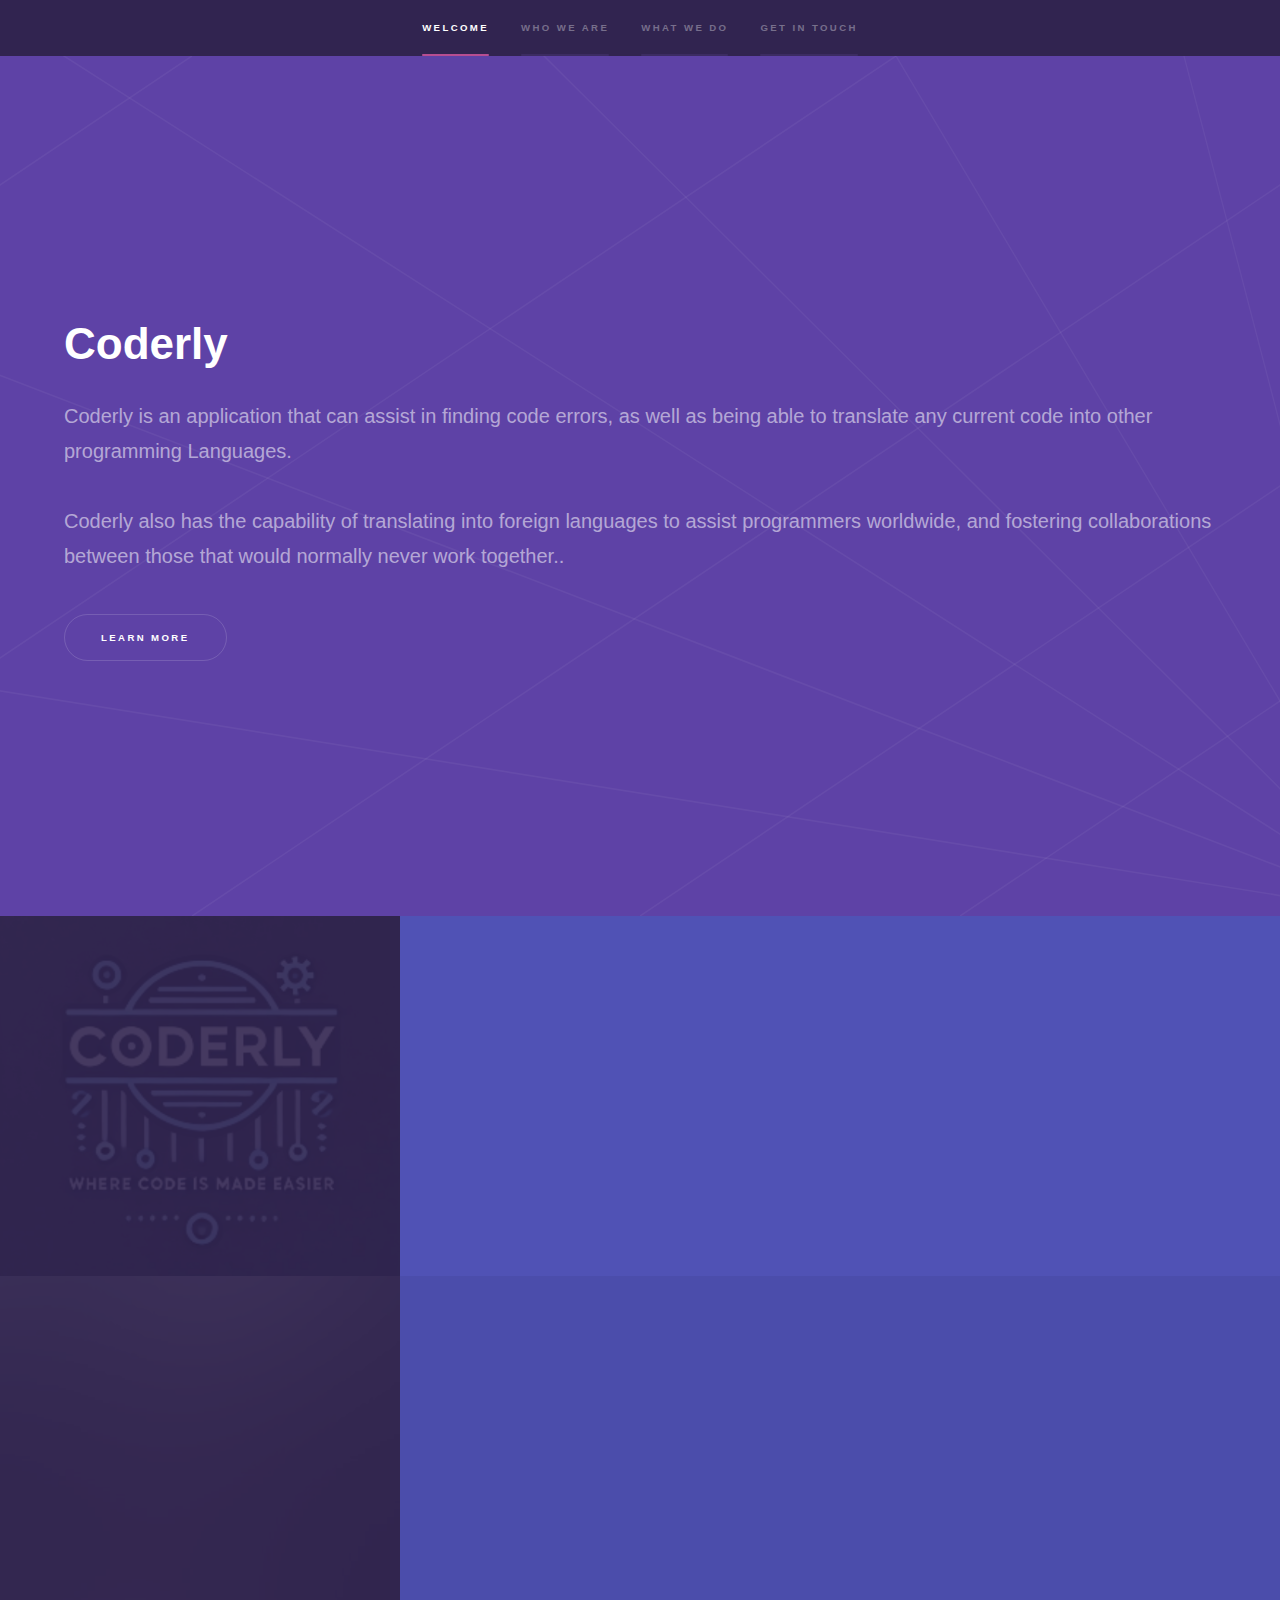
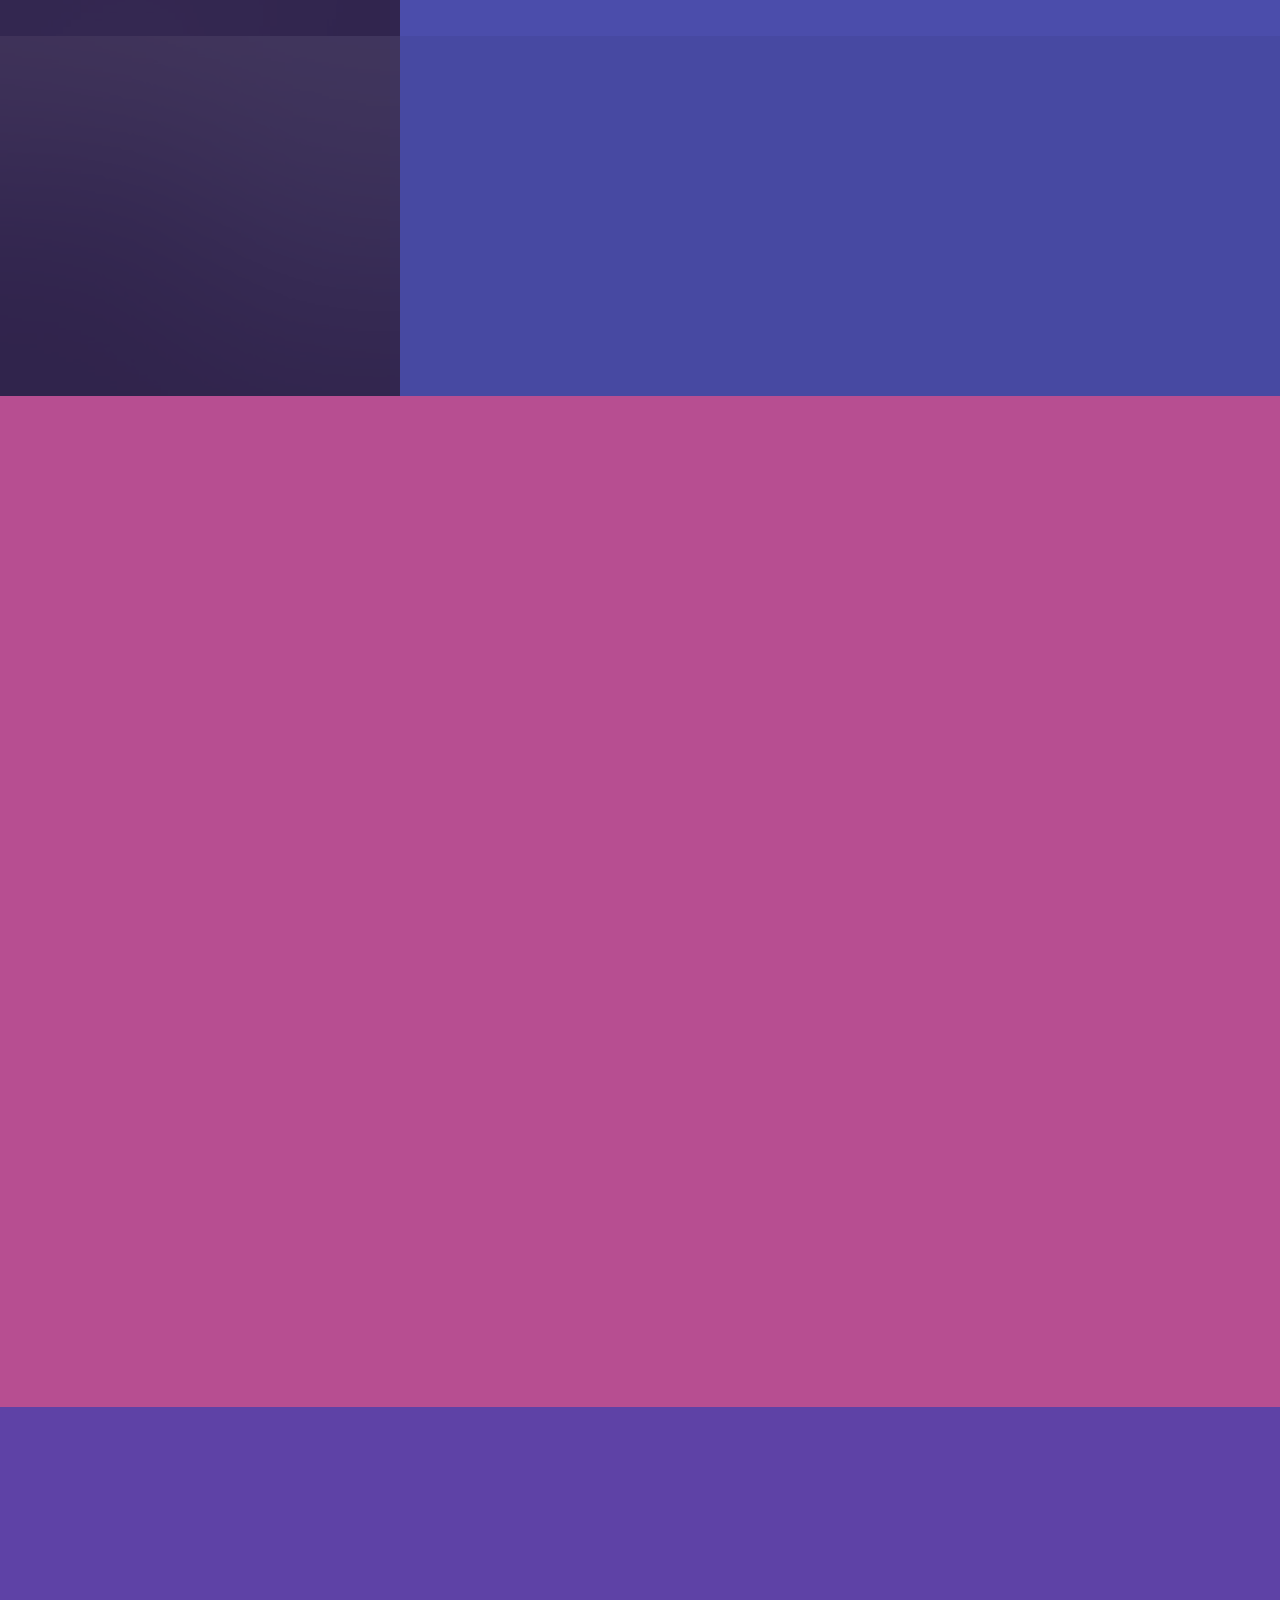
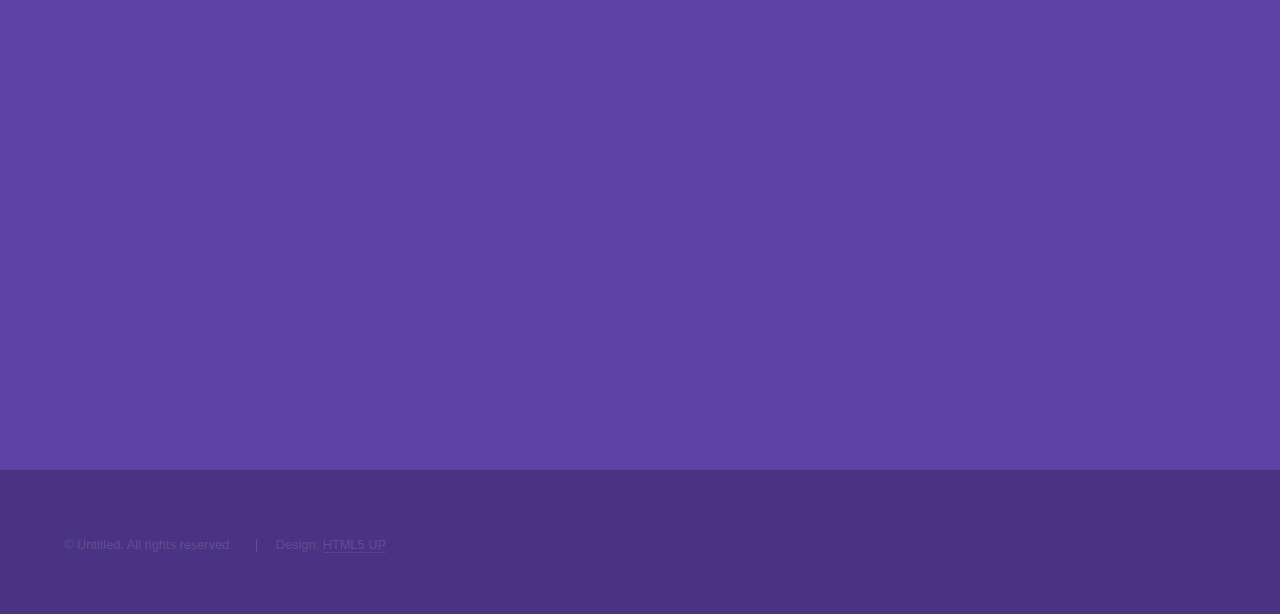
==== html5up-hyperspace/index.html @ 72d72df1 "rest of tech" ====
<!DOCTYPE html>
<!--
	Hyperspace by HTML5 UP
	html5up.net | @ajlkn
	Free for personal and commercial use under the CCA 3.0 license (html5up.net/license)
-->
<html>
    <head>
        <title>Hyperspace by HTML5 UP</title>
        <meta charset="utf-8" />
        <meta
            name="viewport"
            content="width=device-width, initial-scale=1, user-scalable=no"
        />
        <link rel="stylesheet" href="assets/css/main.css" />
        <noscript
            ><link rel="stylesheet" href="assets/css/noscript.css"
        /></noscript>
    </head>
    <body class="is-preload">
        <!-- Sidebar -->
        <section id="sidebar">
            <div class="inner">
                <nav>
                    <ul>
                        <li><a href="#intro">Welcome</a></li>
                        <li><a href="#one">Who we are</a></li>
                        <li><a href="#two">What we do</a></li>
                        <li><a href="#three">Get in touch</a></li>
                    </ul>
                </nav>
            </div>
        </section>

        <!-- Wrapper -->
        <div id="wrapper">
            <!-- Intro -->
            <section id="intro" class="wrapper style1 fullscreen fade-up">
                <div class="inner">
                    <h1>Coderly</h1>
                    <p>
                        Coderly is an application that can assist in finding code errors, as well as being able to translate any current code into other programming Languages.</a><br /><br />
                        Coderly also has the capability of translating into foreign languages to assist programmers worldwide, and fostering collaborations between those that would normally never work together.</a
                        >.
                    </p>
                    <ul class="actions">
                        <li>
                            <a href="#one" class="button scrolly">Learn more</a>
                        </li>
                    </ul>
                </div>
            </section>

            <!-- One -->
            <section id="one" class="wrapper style2 spotlights">
                <section>
                    <a href="#" class="image"
                        ><img
                            src="images/Coderly.logo.png"
                            alt=""
                            data-position="center center"
                    /></a>
                    <div class="content">
                        <div class="inner">
                            <h2>The Origin</h2>
                            <p>
                                Being in Software Engineering and Cyber Security we code frequently, and there's bound to be errors that pop up as code. We also have to work with many different programming languages, as they all have different functions and applications.
                            </p>
                            <ul class="actions">
                                <li>
                                    
                                    
                                </li>
                            </ul>
                        </div>
                    </div>
                </section>
                <section>
                    <a href="#" class="image"
                        ><img
                            src="images/pic02.jpg"
                            alt=""
                            data-position="top center"
                    /></a>
                    <div class="content">
                        <div class="inner">
                            <h2>Industry Application</h2>
                            <p>
                                We are in the technilogical industry, and are plan is to inovate/enchance coding, making it more accessible from those across the globe, as well as making it a more streamlined process.
                            </p>
                            <ul class="actions">
                                <li>
                                    
                                </li>
                            </ul>
                        </div>
                    </div>
                </section>
                <section>
                    <a href="#" class="image"
                        ><img
                            src="images/pic03.jpg"
                            alt=""
                            data-position="25% 25%"
                    /></a>
                    <div class="content">
                        <div class="inner">
                            <h2>More Information</h2>
                            <p>
                                There is a competitor for Coderly, however they don't have the same capabilities that Coderly does.
                            </p>
                            <ul class="actions">
                                <li>
                                    <a href="generic.html" class="button"
                                        >Learn more</a
                                    >
                                </li>
                            </ul>
                        </div>
                    </div>
                </section>
            </section>

            <!-- Two -->
            <section id="two" class="wrapper style3 fade-up">
                <div class="inner">
                    <h2>What Coderly can do</h2>
                    <p>
                        
                    </p>
                    <div class="features">
                        <section>
                            <span class="icon solid major fa-code"></span>
                            <h3>Translate languages</h3>
                            <p>
                                Coderly can translate any code into 10 different Mandarin languages. English, Spanish, French, Hindi. Arabic, Bengali Portuguese, Russian, and Urdu. With all these languages combined 5 Billion and 416 Million will have access to Coderly.
                            </p>
                        </section>
                        <section>
                            <span class="icon solid major fa-lock"></span>
                            <h3>Autocorrect code</h3>
                            <p>
                                Coderly will have a function that can read any code while it’s being made, and it’s able to correct the errors that pop up. Either any misspelled errors or ones that don’t work in that specific coding language.

                            </p>
                        </section>
                        <section>
                            <span class="icon solid major fa-cog"></span>
                            <h3>Switch between programming languages</h3>
                            <p>
                                Coderly will have the capability to switch between 15 different coding languages which are Python, Java, Javascript, C#, C++, SQL, R, Go, PHP, Swift, Lua, HTML, CSS, Linux, and TypeScript.

                            </p>
                        </section>
                        <section>
                            <span class="icon solid major fa-desktop"></span>
                            <h3>Veroeros quis lorem</h3>
                            <p>
                                Phasellus convallis elit id ullam corper amet et
                                pulvinar. Duis aliquam turpis mauris, sed
                                ultricies erat dapibus.
                            </p>
                        </section>
                        <section>
                            <span class="icon solid major fa-link"></span>
                            <h3>Urna quis bibendum</h3>
                            <p>
                                Phasellus convallis elit id ullam corper amet et
                                pulvinar. Duis aliquam turpis mauris, sed
                                ultricies erat dapibus.
                            </p>
                        </section>
                        <section>
                            <span class="icon major fa-gem"></span>
                            <h3>Aliquam urna dapibus</h3>
                            <p>
                                Phasellus convallis elit id ullam corper amet et
                                pulvinar. Duis aliquam turpis mauris, sed
                                ultricies erat dapibus.
                            </p>
                        </section>
                    </div>
                    <ul class="actions">
                        <li>
                            <a href="generic.html" class="button">Learn more</a>
                        </li>
                    </ul>
                </div>
            </section>

            <!-- Three -->
            <section id="three" class="wrapper style1 fade-up">
                <div class="inner">
                    <h2>Get in touch</h2>
                    <p>
                        Phasellus convallis elit id ullamcorper pulvinar. Duis
                        aliquam turpis mauris, eu ultricies erat malesuada quis.
                        Aliquam dapibus, lacus eget hendrerit bibendum, urna est
                        aliquam sem, sit amet imperdiet est velit quis lorem.
                    </p>
                    <div class="split style1">
                        <section>
                            <form method="post" action="#">
                                <div class="fields">
                                    <div class="field half">
                                        <label for="name">Name</label>
                                        <input
                                            type="text"
                                            name="name"
                                            id="name"
                                        />
                                    </div>
                                    <div class="field half">
                                        <label for="email">Email</label>
                                        <input
                                            type="text"
                                            name="email"
                                            id="email"
                                        />
                                    </div>
                                    <div class="field">
                                        <label for="message">Message</label>
                                        <textarea
                                            name="message"
                                            id="message"
                                            rows="5"
                                        ></textarea>
                                    </div>
                                </div>
                                <ul class="actions">
                                    <li>
                                        <a href="" class="button submit"
                                            >Send Message</a
                                        >
                                    </li>
                                </ul>
                            </form>
                        </section>
                        <section>
                            <ul class="contact">
                                <li>
                                    <h3>Address</h3>
                                    <span
                                        >12345 Somewhere Road #654<br />
                                        Nashville, TN 00000-0000<br />
                                        USA</span
                                    >
                                </li>
                                <li>
                                    <h3>Email</h3>
                                    <a href="#">user@untitled.tld</a>
                                </li>
                                <li>
                                    <h3>Phone</h3>
                                    <span>(000) 000-0000</span>
                                </li>
                                <li>
                                    <h3>Social</h3>
                                    <ul class="icons">
                                        <li>
                                            <a
                                                href="#"
                                                class="icon brands fa-twitter"
                                                ><span class="label"
                                                    >Twitter</span
                                                ></a
                                            >
                                        </li>
                                        <li>
                                            <a
                                                href="#"
                                                class="icon brands fa-facebook-f"
                                                ><span class="label"
                                                    >Facebook</span
                                                ></a
                                            >
                                        </li>
                                        <li>
                                            <a
                                                href="#"
                                                class="icon brands fa-github"
                                                ><span class="label"
                                                    >GitHub</span
                                                ></a
                                            >
                                        </li>
                                        <li>
                                            <a
                                                href="#"
                                                class="icon brands fa-instagram"
                                                ><span class="label"
                                                    >Instagram</span
                                                ></a
                                            >
                                        </li>
                                        <li>
                                            <a
                                                href="#"
                                                class="icon brands fa-linkedin-in"
                                                ><span class="label"
                                                    >LinkedIn</span
                                                ></a
                                            >
                                        </li>
                                    </ul>
                                </li>
                            </ul>
                        </section>
                    </div>
                </div>
            </section>
        </div>

        <!-- Footer -->
        <footer id="footer" class="wrapper style1-alt">
            <div class="inner">
                <ul class="menu">
                    <li>&copy; Untitled. All rights reserved.</li>
                    <li>Design: <a href="http://html5up.net">HTML5 UP</a></li>
                </ul>
            </div>
        </footer>

        <!-- Scripts -->
        <script src="assets/js/jquery.min.js"></script>
        <script src="assets/js/jquery.scrollex.min.js"></script>
        <script src="assets/js/jquery.scrolly.min.js"></script>
        <script src="assets/js/browser.min.js"></script>
        <script src="assets/js/breakpoints.min.js"></script>
        <script src="assets/js/util.js"></script>
        <script src="assets/js/main.js"></script>
    </body>
</html>
---- html5up-hyperspace/assets/css/main.css ----
@import url(fontawesome-all.min.css);

/*
	Hyperspace by HTML5 UP
	html5up.net | @ajlkn
	Free for personal and commercial use under the CCA 3.0 license (html5up.net/license)
*/

html, body, div, span, applet, object,
iframe, h1, h2, h3, h4, h5, h6, p, blockquote,
pre, a, abbr, acronym, address, big, cite,
code, del, dfn, em, img, ins, kbd, q, s, samp,
small, strike, strong, sub, sup, tt, var, b,
u, i, center, dl, dt, dd, ol, ul, li, fieldset,
form, label, legend, table, caption, tbody,
tfoot, thead, tr, th, td, article, aside,
canvas, details, embed, figure, figcaption,
footer, header, hgroup, menu, nav, output, ruby,
section, summary, time, mark, audio, video {
	margin: 0;
	padding: 0;
	border: 0;
	font-size: 100%;
	font: inherit;
	vertical-align: baseline;}

article, aside, details, figcaption, figure,
footer, header, hgroup, menu, nav, section {
	display: block;}

body {
	line-height: 1;
}

ol, ul {
	list-style: none;
}

blockquote, q {
	quotes: none;
}

	blockquote:before, blockquote:after, q:before, q:after {
		content: '';
		content: none;
	}

table {
	border-collapse: collapse;
	border-spacing: 0;
}

body {
	-webkit-text-size-adjust: none;
}

mark {
	background-color: transparent;
	color: inherit;
}

input::-moz-focus-inner {
	border: 0;
	padding: 0;
}

input, select, textarea {
	-moz-appearance: none;
	-webkit-appearance: none;
	-ms-appearance: none;
	appearance: none;
}

/* Basic */

	@-ms-viewport {
		width: device-width;
	}

	body {
		-ms-overflow-style: scrollbar;
	}

	@media screen and (max-width: 480px) {

		html, body {
			min-width: 320px;
		}

	}

	html {
		box-sizing: border-box;
	}

	*, *:before, *:after {
		box-sizing: inherit;
	}

	body {
		background: #312450;
	}

		body.is-preload *, body.is-preload *:before, body.is-preload *:after {
			-moz-animation: none !important;
			-webkit-animation: none !important;
			-ms-animation: none !important;
			animation: none !important;
			-moz-transition: none !important;
			-webkit-transition: none !important;
			-ms-transition: none !important;
			transition: none !important;
		}

/* Type */

	body, input, select, textarea {
		color: rgba(255, 255, 255, 0.55);
		font-family: Arial, Helvetica, sans-serif;
		font-size: 16.5pt;
		font-weight: normal;
		line-height: 1.75;
	}

		@media screen and (max-width: 1680px) {

			body, input, select, textarea {
				font-size: 13pt;
			}

		}

		@media screen and (max-width: 1280px) {

			body, input, select, textarea {
				font-size: 12pt;
			}

		}

		@media screen and (max-width: 360px) {

			body, input, select, textarea {
				font-size: 11pt;
			}

		}

	a {
		-moz-transition: color 0.2s ease, border-bottom-color 0.2s ease;
		-webkit-transition: color 0.2s ease, border-bottom-color 0.2s ease;
		-ms-transition: color 0.2s ease, border-bottom-color 0.2s ease;
		transition: color 0.2s ease, border-bottom-color 0.2s ease;
		border-bottom: dotted 1px rgba(255, 255, 255, 0.35);
		color: inherit;
		text-decoration: none;
	}

		a:hover {
			border-bottom-color: transparent;
			color: #ffffff;
		}

	strong, b {
		color: #ffffff;
		font-weight: bold;
	}

	em, i {
		font-style: italic;
	}

	p {
		margin: 0 0 2em 0;
	}

	h1, h2, h3, h4, h5, h6 {
		color: #ffffff;
		font-weight: bold;
		line-height: 1.5;
		margin: 0 0 0.5em 0;
	}

		h1 a, h2 a, h3 a, h4 a, h5 a, h6 a {
			color: inherit;
			text-decoration: none;
		}

	h1 {
		font-size: 2.75em;
	}

		h1.major {
			margin: 0 0 1.3em 0;
			position: relative;
			padding-bottom: 0.35em;
		}

			h1.major:after {
				background-image: -moz-linear-gradient(to right, #5e42a6, #b74e91);
				background-image: -webkit-linear-gradient(to right, #5e42a6, #b74e91);
				background-image: -ms-linear-gradient(to right, #5e42a6, #b74e91);
				background-image: linear-gradient(to right, #5e42a6, #b74e91);
				-moz-transition: max-width 0.2s ease;
				-webkit-transition: max-width 0.2s ease;
				-ms-transition: max-width 0.2s ease;
				transition: max-width 0.2s ease;
				border-radius: 0.2em;
				bottom: 0;
				content: '';
				height: 0.05em;
				position: absolute;
				right: 0;
				width: 100%;
			}

	h2 {
		font-size: 1.75em;
	}

	h3 {
		font-size: 1.1em;
	}

	h4 {
		font-size: 1em;
	}

	h5 {
		font-size: 0.8em;
	}

	h6 {
		font-size: 0.6em;
	}

	@media screen and (max-width: 736px) {

		h1 {
			font-size: 2em;
		}

		h2 {
			font-size: 1.25em;
		}

		h3 {
			font-size: 1em;
		}

		h4 {
			font-size: 0.8em;
		}

		h5 {
			font-size: 0.6em;
		}

		h6 {
			font-size: 0.6em;
		}

	}

	sub {
		font-size: 0.8em;
		position: relative;
		top: 0.5em;
	}

	sup {
		font-size: 0.8em;
		position: relative;
		top: -0.5em;
	}

	blockquote {
		border-left: solid 4px rgba(255, 255, 255, 0.15);
		font-style: italic;
		margin: 0 0 2em 0;
		padding: 0.5em 0 0.5em 2em;
	}

	code {
		background: rgba(255, 255, 255, 0.05);
		border-radius: 0.25em;
		border: solid 1px rgba(255, 255, 255, 0.15);
		font-family: "Courier New", monospace;
		font-size: 0.9em;
		margin: 0 0.25em;
		padding: 0.25em 0.65em;
	}

	pre {
		-webkit-overflow-scrolling: touch;
		font-family: "Courier New", monospace;
		font-size: 0.9em;
		margin: 0 0 2em 0;
	}

		pre code {
			display: block;
			line-height: 1.75em;
			padding: 1em 1.5em;
			overflow-x: auto;
		}

	hr {
		border: 0;
		border-bottom: solid 1px rgba(255, 255, 255, 0.15);
		margin: 2em 0;
	}

		hr.major {
			margin: 3em 0;
		}

	.align-left {
		text-align: left;
	}

	.align-center {
		text-align: center;
	}

	.align-right {
		text-align: right;
	}

/* Row */

	.row {
		display: flex;
		flex-wrap: wrap;
		box-sizing: border-box;
		align-items: stretch;
	}

		.row > * {
			box-sizing: border-box;
		}

		.row.gtr-uniform > * > :last-child {
			margin-bottom: 0;
		}

		.row.aln-left {
			justify-content: flex-start;
		}

		.row.aln-center {
			justify-content: center;
		}

		.row.aln-right {
			justify-content: flex-end;
		}

		.row.aln-top {
			align-items: flex-start;
		}

		.row.aln-middle {
			align-items: center;
		}

		.row.aln-bottom {
			align-items: flex-end;
		}

		.row > .imp {
			order: -1;
		}

		.row > .col-1 {
			width: 8.33333%;
		}

		.row > .off-1 {
			margin-left: 8.33333%;
		}

		.row > .col-2 {
			width: 16.66667%;
		}

		.row > .off-2 {
			margin-left: 16.66667%;
		}

		.row > .col-3 {
			width: 25%;
		}

		.row > .off-3 {
			margin-left: 25%;
		}

		.row > .col-4 {
			width: 33.33333%;
		}

		.row > .off-4 {
			margin-left: 33.33333%;
		}

		.row > .col-5 {
			width: 41.66667%;
		}

		.row > .off-5 {
			margin-left: 41.66667%;
		}

		.row > .col-6 {
			width: 50%;
		}

		.row > .off-6 {
			margin-left: 50%;
		}

		.row > .col-7 {
			width: 58.33333%;
		}

		.row > .off-7 {
			margin-left: 58.33333%;
		}

		.row > .col-8 {
			width: 66.66667%;
		}

		.row > .off-8 {
			margin-left: 66.66667%;
		}

		.row > .col-9 {
			width: 75%;
		}

		.row > .off-9 {
			margin-left: 75%;
		}

		.row > .col-10 {
			width: 83.33333%;
		}

		.row > .off-10 {
			margin-left: 83.33333%;
		}

		.row > .col-11 {
			width: 91.66667%;
		}

		.row > .off-11 {
			margin-left: 91.66667%;
		}

		.row > .col-12 {
			width: 100%;
		}

		.row > .off-12 {
			margin-left: 100%;
		}

		.row.gtr-0 {
			margin-top: 0;
			margin-left: 0em;
		}

			.row.gtr-0 > * {
				padding: 0 0 0 0em;
			}

			.row.gtr-0.gtr-uniform {
				margin-top: 0em;
			}

				.row.gtr-0.gtr-uniform > * {
					padding-top: 0em;
				}

		.row.gtr-25 {
			margin-top: 0;
			margin-left: -0.375em;
		}

			.row.gtr-25 > * {
				padding: 0 0 0 0.375em;
			}

			.row.gtr-25.gtr-uniform {
				margin-top: -0.375em;
			}

				.row.gtr-25.gtr-uniform > * {
					padding-top: 0.375em;
				}

		.row.gtr-50 {
			margin-top: 0;
			margin-left: -0.75em;
		}

			.row.gtr-50 > * {
				padding: 0 0 0 0.75em;
			}

			.row.gtr-50.gtr-uniform {
				margin-top: -0.75em;
			}

				.row.gtr-50.gtr-uniform > * {
					padding-top: 0.75em;
				}

		.row {
			margin-top: 0;
			margin-left: -1.5em;
		}

			.row > * {
				padding: 0 0 0 1.5em;
			}

			.row.gtr-uniform {
				margin-top: -1.5em;
			}

				.row.gtr-uniform > * {
					padding-top: 1.5em;
				}

		.row.gtr-150 {
			margin-top: 0;
			margin-left: -2.25em;
		}

			.row.gtr-150 > * {
				padding: 0 0 0 2.25em;
			}

			.row.gtr-150.gtr-uniform {
				margin-top: -2.25em;
			}

				.row.gtr-150.gtr-uniform > * {
					padding-top: 2.25em;
				}

		.row.gtr-200 {
			margin-top: 0;
			margin-left: -3em;
		}

			.row.gtr-200 > * {
				padding: 0 0 0 3em;
			}

			.row.gtr-200.gtr-uniform {
				margin-top: -3em;
			}

				.row.gtr-200.gtr-uniform > * {
					padding-top: 3em;
				}

		@media screen and (max-width: 1680px) {

			.row {
				display: flex;
				flex-wrap: wrap;
				box-sizing: border-box;
				align-items: stretch;
			}

				.row > * {
					box-sizing: border-box;
				}

				.row.gtr-uniform > * > :last-child {
					margin-bottom: 0;
				}

				.row.aln-left {
					justify-content: flex-start;
				}

				.row.aln-center {
					justify-content: center;
				}

				.row.aln-right {
					justify-content: flex-end;
				}

				.row.aln-top {
					align-items: flex-start;
				}

				.row.aln-middle {
					align-items: center;
				}

				.row.aln-bottom {
					align-items: flex-end;
				}

				.row > .imp-xlarge {
					order: -1;
				}

				.row > .col-1-xlarge {
					width: 8.33333%;
				}

				.row > .off-1-xlarge {
					margin-left: 8.33333%;
				}

				.row > .col-2-xlarge {
					width: 16.66667%;
				}

				.row > .off-2-xlarge {
					margin-left: 16.66667%;
				}

				.row > .col-3-xlarge {
					width: 25%;
				}

				.row > .off-3-xlarge {
					margin-left: 25%;
				}

				.row > .col-4-xlarge {
					width: 33.33333%;
				}

				.row > .off-4-xlarge {
					margin-left: 33.33333%;
				}

				.row > .col-5-xlarge {
					width: 41.66667%;
				}

				.row > .off-5-xlarge {
					margin-left: 41.66667%;
				}

				.row > .col-6-xlarge {
					width: 50%;
				}

				.row > .off-6-xlarge {
					margin-left: 50%;
				}

				.row > .col-7-xlarge {
					width: 58.33333%;
				}

				.row > .off-7-xlarge {
					margin-left: 58.33333%;
				}

				.row > .col-8-xlarge {
					width: 66.66667%;
				}

				.row > .off-8-xlarge {
					margin-left: 66.66667%;
				}

				.row > .col-9-xlarge {
					width: 75%;
				}

				.row > .off-9-xlarge {
					margin-left: 75%;
				}

				.row > .col-10-xlarge {
					width: 83.33333%;
				}

				.row > .off-10-xlarge {
					margin-left: 83.33333%;
				}

				.row > .col-11-xlarge {
					width: 91.66667%;
				}

				.row > .off-11-xlarge {
					margin-left: 91.66667%;
				}

				.row > .col-12-xlarge {
					width: 100%;
				}

				.row > .off-12-xlarge {
					margin-left: 100%;
				}

				.row.gtr-0 {
					margin-top: 0;
					margin-left: 0em;
				}

					.row.gtr-0 > * {
						padding: 0 0 0 0em;
					}

					.row.gtr-0.gtr-uniform {
						margin-top: 0em;
					}

						.row.gtr-0.gtr-uniform > * {
							padding-top: 0em;
						}

				.row.gtr-25 {
					margin-top: 0;
					margin-left: -0.375em;
				}

					.row.gtr-25 > * {
						padding: 0 0 0 0.375em;
					}

					.row.gtr-25.gtr-uniform {
						margin-top: -0.375em;
					}

						.row.gtr-25.gtr-uniform > * {
							padding-top: 0.375em;
						}

				.row.gtr-50 {
					margin-top: 0;
					margin-left: -0.75em;
				}

					.row.gtr-50 > * {
						padding: 0 0 0 0.75em;
					}

					.row.gtr-50.gtr-uniform {
						margin-top: -0.75em;
					}

						.row.gtr-50.gtr-uniform > * {
							padding-top: 0.75em;
						}

				.row {
					margin-top: 0;
					margin-left: -1.5em;
				}

					.row > * {
						padding: 0 0 0 1.5em;
					}

					.row.gtr-uniform {
						margin-top: -1.5em;
					}

						.row.gtr-uniform > * {
							padding-top: 1.5em;
						}

				.row.gtr-150 {
					margin-top: 0;
					margin-left: -2.25em;
				}

					.row.gtr-150 > * {
						padding: 0 0 0 2.25em;
					}

					.row.gtr-150.gtr-uniform {
						margin-top: -2.25em;
					}

						.row.gtr-150.gtr-uniform > * {
							padding-top: 2.25em;
						}

				.row.gtr-200 {
					margin-top: 0;
					margin-left: -3em;
				}

					.row.gtr-200 > * {
						padding: 0 0 0 3em;
					}

					.row.gtr-200.gtr-uniform {
						margin-top: -3em;
					}

						.row.gtr-200.gtr-uniform > * {
							padding-top: 3em;
						}

		}

		@media screen and (max-width: 1280px) {

			.row {
				display: flex;
				flex-wrap: wrap;
				box-sizing: border-box;
				align-items: stretch;
			}

				.row > * {
					box-sizing: border-box;
				}

				.row.gtr-uniform > * > :last-child {
					margin-bottom: 0;
				}

				.row.aln-left {
					justify-content: flex-start;
				}

				.row.aln-center {
					justify-content: center;
				}

				.row.aln-right {
					justify-content: flex-end;
				}

				.row.aln-top {
					align-items: flex-start;
				}

				.row.aln-middle {
					align-items: center;
				}

				.row.aln-bottom {
					align-items: flex-end;
				}

				.row > .imp-large {
					order: -1;
				}

				.row > .col-1-large {
					width: 8.33333%;
				}

				.row > .off-1-large {
					margin-left: 8.33333%;
				}

				.row > .col-2-large {
					width: 16.66667%;
				}

				.row > .off-2-large {
					margin-left: 16.66667%;
				}

				.row > .col-3-large {
					width: 25%;
				}

				.row > .off-3-large {
					margin-left: 25%;
				}

				.row > .col-4-large {
					width: 33.33333%;
				}

				.row > .off-4-large {
					margin-left: 33.33333%;
				}

				.row > .col-5-large {
					width: 41.66667%;
				}

				.row > .off-5-large {
					margin-left: 41.66667%;
				}

				.row > .col-6-large {
					width: 50%;
				}

				.row > .off-6-large {
					margin-left: 50%;
				}

				.row > .col-7-large {
					width: 58.33333%;
				}

				.row > .off-7-large {
					margin-left: 58.33333%;
				}

				.row > .col-8-large {
					width: 66.66667%;
				}

				.row > .off-8-large {
					margin-left: 66.66667%;
				}

				.row > .col-9-large {
					width: 75%;
				}

				.row > .off-9-large {
					margin-left: 75%;
				}

				.row > .col-10-large {
					width: 83.33333%;
				}

				.row > .off-10-large {
					margin-left: 83.33333%;
				}

				.row > .col-11-large {
					width: 91.66667%;
				}

				.row > .off-11-large {
					margin-left: 91.66667%;
				}

				.row > .col-12-large {
					width: 100%;
				}

				.row > .off-12-large {
					margin-left: 100%;
				}

				.row.gtr-0 {
					margin-top: 0;
					margin-left: 0em;
				}

					.row.gtr-0 > * {
						padding: 0 0 0 0em;
					}

					.row.gtr-0.gtr-uniform {
						margin-top: 0em;
					}

						.row.gtr-0.gtr-uniform > * {
							padding-top: 0em;
						}

				.row.gtr-25 {
					margin-top: 0;
					margin-left: -0.375em;
				}

					.row.gtr-25 > * {
						padding: 0 0 0 0.375em;
					}

					.row.gtr-25.gtr-uniform {
						margin-top: -0.375em;
					}

						.row.gtr-25.gtr-uniform > * {
							padding-top: 0.375em;
						}

				.row.gtr-50 {
					margin-top: 0;
					margin-left: -0.75em;
				}

					.row.gtr-50 > * {
						padding: 0 0 0 0.75em;
					}

					.row.gtr-50.gtr-uniform {
						margin-top: -0.75em;
					}

						.row.gtr-50.gtr-uniform > * {
							padding-top: 0.75em;
						}

				.row {
					margin-top: 0;
					margin-left: -1.5em;
				}

					.row > * {
						padding: 0 0 0 1.5em;
					}

					.row.gtr-uniform {
						margin-top: -1.5em;
					}

						.row.gtr-uniform > * {
							padding-top: 1.5em;
						}

				.row.gtr-150 {
					margin-top: 0;
					margin-left: -2.25em;
				}

					.row.gtr-150 > * {
						padding: 0 0 0 2.25em;
					}

					.row.gtr-150.gtr-uniform {
						margin-top: -2.25em;
					}

						.row.gtr-150.gtr-uniform > * {
							padding-top: 2.25em;
						}

				.row.gtr-200 {
					margin-top: 0;
					margin-left: -3em;
				}

					.row.gtr-200 > * {
						padding: 0 0 0 3em;
					}

					.row.gtr-200.gtr-uniform {
						margin-top: -3em;
					}

						.row.gtr-200.gtr-uniform > * {
							padding-top: 3em;
						}

		}

		@media screen and (max-width: 980px) {

			.row {
				display: flex;
				flex-wrap: wrap;
				box-sizing: border-box;
				align-items: stretch;
			}

				.row > * {
					box-sizing: border-box;
				}

				.row.gtr-uniform > * > :last-child {
					margin-bottom: 0;
				}

				.row.aln-left {
					justify-content: flex-start;
				}

				.row.aln-center {
					justify-content: center;
				}

				.row.aln-right {
					justify-content: flex-end;
				}

				.row.aln-top {
					align-items: flex-start;
				}

				.row.aln-middle {
					align-items: center;
				}

				.row.aln-bottom {
					align-items: flex-end;
				}

				.row > .imp-medium {
					order: -1;
				}

				.row > .col-1-medium {
					width: 8.33333%;
				}

				.row > .off-1-medium {
					margin-left: 8.33333%;
				}

				.row > .col-2-medium {
					width: 16.66667%;
				}

				.row > .off-2-medium {
					margin-left: 16.66667%;
				}

				.row > .col-3-medium {
					width: 25%;
				}

				.row > .off-3-medium {
					margin-left: 25%;
				}

				.row > .col-4-medium {
					width: 33.33333%;
				}

				.row > .off-4-medium {
					margin-left: 33.33333%;
				}

				.row > .col-5-medium {
					width: 41.66667%;
				}

				.row > .off-5-medium {
					margin-left: 41.66667%;
				}

				.row > .col-6-medium {
					width: 50%;
				}

				.row > .off-6-medium {
					margin-left: 50%;
				}

				.row > .col-7-medium {
					width: 58.33333%;
				}

				.row > .off-7-medium {
					margin-left: 58.33333%;
				}

				.row > .col-8-medium {
					width: 66.66667%;
				}

				.row > .off-8-medium {
					margin-left: 66.66667%;
				}

				.row > .col-9-medium {
					width: 75%;
				}

				.row > .off-9-medium {
					margin-left: 75%;
				}

				.row > .col-10-medium {
					width: 83.33333%;
				}

				.row > .off-10-medium {
					margin-left: 83.33333%;
				}

				.row > .col-11-medium {
					width: 91.66667%;
				}

				.row > .off-11-medium {
					margin-left: 91.66667%;
				}

				.row > .col-12-medium {
					width: 100%;
				}

				.row > .off-12-medium {
					margin-left: 100%;
				}

				.row.gtr-0 {
					margin-top: 0;
					margin-left: 0em;
				}

					.row.gtr-0 > * {
						padding: 0 0 0 0em;
					}

					.row.gtr-0.gtr-uniform {
						margin-top: 0em;
					}

						.row.gtr-0.gtr-uniform > * {
							padding-top: 0em;
						}

				.row.gtr-25 {
					margin-top: 0;
					margin-left: -0.375em;
				}

					.row.gtr-25 > * {
						padding: 0 0 0 0.375em;
					}

					.row.gtr-25.gtr-uniform {
						margin-top: -0.375em;
					}

						.row.gtr-25.gtr-uniform > * {
							padding-top: 0.375em;
						}

				.row.gtr-50 {
					margin-top: 0;
					margin-left: -0.75em;
				}

					.row.gtr-50 > * {
						padding: 0 0 0 0.75em;
					}

					.row.gtr-50.gtr-uniform {
						margin-top: -0.75em;
					}

						.row.gtr-50.gtr-uniform > * {
							padding-top: 0.75em;
						}

				.row {
					margin-top: 0;
					margin-left: -1.5em;
				}

					.row > * {
						padding: 0 0 0 1.5em;
					}

					.row.gtr-uniform {
						margin-top: -1.5em;
					}

						.row.gtr-uniform > * {
							padding-top: 1.5em;
						}

				.row.gtr-150 {
					margin-top: 0;
					margin-left: -2.25em;
				}

					.row.gtr-150 > * {
						padding: 0 0 0 2.25em;
					}

					.row.gtr-150.gtr-uniform {
						margin-top: -2.25em;
					}

						.row.gtr-150.gtr-uniform > * {
							padding-top: 2.25em;
						}

				.row.gtr-200 {
					margin-top: 0;
					margin-left: -3em;
				}

					.row.gtr-200 > * {
						padding: 0 0 0 3em;
					}

					.row.gtr-200.gtr-uniform {
						margin-top: -3em;
					}

						.row.gtr-200.gtr-uniform > * {
							padding-top: 3em;
						}

		}

		@media screen and (max-width: 736px) {

			.row {
				display: flex;
				flex-wrap: wrap;
				box-sizing: border-box;
				align-items: stretch;
			}

				.row > * {
					box-sizing: border-box;
				}

				.row.gtr-uniform > * > :last-child {
					margin-bottom: 0;
				}

				.row.aln-left {
					justify-content: flex-start;
				}

				.row.aln-center {
					justify-content: center;
				}

				.row.aln-right {
					justify-content: flex-end;
				}

				.row.aln-top {
					align-items: flex-start;
				}

				.row.aln-middle {
					align-items: center;
				}

				.row.aln-bottom {
					align-items: flex-end;
				}

				.row > .imp-small {
					order: -1;
				}

				.row > .col-1-small {
					width: 8.33333%;
				}

				.row > .off-1-small {
					margin-left: 8.33333%;
				}

				.row > .col-2-small {
					width: 16.66667%;
				}

				.row > .off-2-small {
					margin-left: 16.66667%;
				}

				.row > .col-3-small {
					width: 25%;
				}

				.row > .off-3-small {
					margin-left: 25%;
				}

				.row > .col-4-small {
					width: 33.33333%;
				}

				.row > .off-4-small {
					margin-left: 33.33333%;
				}

				.row > .col-5-small {
					width: 41.66667%;
				}

				.row > .off-5-small {
					margin-left: 41.66667%;
				}

				.row > .col-6-small {
					width: 50%;
				}

				.row > .off-6-small {
					margin-left: 50%;
				}

				.row > .col-7-small {
					width: 58.33333%;
				}

				.row > .off-7-small {
					margin-left: 58.33333%;
				}

				.row > .col-8-small {
					width: 66.66667%;
				}

				.row > .off-8-small {
					margin-left: 66.66667%;
				}

				.row > .col-9-small {
					width: 75%;
				}

				.row > .off-9-small {
					margin-left: 75%;
				}

				.row > .col-10-small {
					width: 83.33333%;
				}

				.row > .off-10-small {
					margin-left: 83.33333%;
				}

				.row > .col-11-small {
					width: 91.66667%;
				}

				.row > .off-11-small {
					margin-left: 91.66667%;
				}

				.row > .col-12-small {
					width: 100%;
				}

				.row > .off-12-small {
					margin-left: 100%;
				}

				.row.gtr-0 {
					margin-top: 0;
					margin-left: 0em;
				}

					.row.gtr-0 > * {
						padding: 0 0 0 0em;
					}

					.row.gtr-0.gtr-uniform {
						margin-top: 0em;
					}

						.row.gtr-0.gtr-uniform > * {
							padding-top: 0em;
						}

				.row.gtr-25 {
					margin-top: 0;
					margin-left: -0.375em;
				}

					.row.gtr-25 > * {
						padding: 0 0 0 0.375em;
					}

					.row.gtr-25.gtr-uniform {
						margin-top: -0.375em;
					}

						.row.gtr-25.gtr-uniform > * {
							padding-top: 0.375em;
						}

				.row.gtr-50 {
					margin-top: 0;
					margin-left: -0.75em;
				}

					.row.gtr-50 > * {
						padding: 0 0 0 0.75em;
					}

					.row.gtr-50.gtr-uniform {
						margin-top: -0.75em;
					}

						.row.gtr-50.gtr-uniform > * {
							padding-top: 0.75em;
						}

				.row {
					margin-top: 0;
					margin-left: -1.5em;
				}

					.row > * {
						padding: 0 0 0 1.5em;
					}

					.row.gtr-uniform {
						margin-top: -1.5em;
					}

						.row.gtr-uniform > * {
							padding-top: 1.5em;
						}

				.row.gtr-150 {
					margin-top: 0;
					margin-left: -2.25em;
				}

					.row.gtr-150 > * {
						padding: 0 0 0 2.25em;
					}

					.row.gtr-150.gtr-uniform {
						margin-top: -2.25em;
					}

						.row.gtr-150.gtr-uniform > * {
							padding-top: 2.25em;
						}

				.row.gtr-200 {
					margin-top: 0;
					margin-left: -3em;
				}

					.row.gtr-200 > * {
						padding: 0 0 0 3em;
					}

					.row.gtr-200.gtr-uniform {
						margin-top: -3em;
					}

						.row.gtr-200.gtr-uniform > * {
							padding-top: 3em;
						}

		}

		@media screen and (max-width: 480px) {

			.row {
				display: flex;
				flex-wrap: wrap;
				box-sizing: border-box;
				align-items: stretch;
			}

				.row > * {
					box-sizing: border-box;
				}

				.row.gtr-uniform > * > :last-child {
					margin-bottom: 0;
				}

				.row.aln-left {
					justify-content: flex-start;
				}

				.row.aln-center {
					justify-content: center;
				}

				.row.aln-right {
					justify-content: flex-end;
				}

				.row.aln-top {
					align-items: flex-start;
				}

				.row.aln-middle {
					align-items: center;
				}

				.row.aln-bottom {
					align-items: flex-end;
				}

				.row > .imp-xsmall {
					order: -1;
				}

				.row > .col-1-xsmall {
					width: 8.33333%;
				}

				.row > .off-1-xsmall {
					margin-left: 8.33333%;
				}

				.row > .col-2-xsmall {
					width: 16.66667%;
				}

				.row > .off-2-xsmall {
					margin-left: 16.66667%;
				}

				.row > .col-3-xsmall {
					width: 25%;
				}

				.row > .off-3-xsmall {
					margin-left: 25%;
				}

				.row > .col-4-xsmall {
					width: 33.33333%;
				}

				.row > .off-4-xsmall {
					margin-left: 33.33333%;
				}

				.row > .col-5-xsmall {
					width: 41.66667%;
				}

				.row > .off-5-xsmall {
					margin-left: 41.66667%;
				}

				.row > .col-6-xsmall {
					width: 50%;
				}

				.row > .off-6-xsmall {
					margin-left: 50%;
				}

				.row > .col-7-xsmall {
					width: 58.33333%;
				}

				.row > .off-7-xsmall {
					margin-left: 58.33333%;
				}

				.row > .col-8-xsmall {
					width: 66.66667%;
				}

				.row > .off-8-xsmall {
					margin-left: 66.66667%;
				}

				.row > .col-9-xsmall {
					width: 75%;
				}

				.row > .off-9-xsmall {
					margin-left: 75%;
				}

				.row > .col-10-xsmall {
					width: 83.33333%;
				}

				.row > .off-10-xsmall {
					margin-left: 83.33333%;
				}

				.row > .col-11-xsmall {
					width: 91.66667%;
				}

				.row > .off-11-xsmall {
					margin-left: 91.66667%;
				}

				.row > .col-12-xsmall {
					width: 100%;
				}

				.row > .off-12-xsmall {
					margin-left: 100%;
				}

				.row.gtr-0 {
					margin-top: 0;
					margin-left: 0em;
				}

					.row.gtr-0 > * {
						padding: 0 0 0 0em;
					}

					.row.gtr-0.gtr-uniform {
						margin-top: 0em;
					}

						.row.gtr-0.gtr-uniform > * {
							padding-top: 0em;
						}

				.row.gtr-25 {
					margin-top: 0;
					margin-left: -0.375em;
				}

					.row.gtr-25 > * {
						padding: 0 0 0 0.375em;
					}

					.row.gtr-25.gtr-uniform {
						margin-top: -0.375em;
					}

						.row.gtr-25.gtr-uniform > * {
							padding-top: 0.375em;
						}

				.row.gtr-50 {
					margin-top: 0;
					margin-left: -0.75em;
				}

					.row.gtr-50 > * {
						padding: 0 0 0 0.75em;
					}

					.row.gtr-50.gtr-uniform {
						margin-top: -0.75em;
					}

						.row.gtr-50.gtr-uniform > * {
							padding-top: 0.75em;
						}

				.row {
					margin-top: 0;
					margin-left: -1.5em;
				}

					.row > * {
						padding: 0 0 0 1.5em;
					}

					.row.gtr-uniform {
						margin-top: -1.5em;
					}

						.row.gtr-uniform > * {
							padding-top: 1.5em;
						}

				.row.gtr-150 {
					margin-top: 0;
					margin-left: -2.25em;
				}

					.row.gtr-150 > * {
						padding: 0 0 0 2.25em;
					}

					.row.gtr-150.gtr-uniform {
						margin-top: -2.25em;
					}

						.row.gtr-150.gtr-uniform > * {
							padding-top: 2.25em;
						}

				.row.gtr-200 {
					margin-top: 0;
					margin-left: -3em;
				}

					.row.gtr-200 > * {
						padding: 0 0 0 3em;
					}

					.row.gtr-200.gtr-uniform {
						margin-top: -3em;
					}

						.row.gtr-200.gtr-uniform > * {
							padding-top: 3em;
						}

		}

/* Box */

	.box {
		border-radius: 0.25em;
		border: solid 1px rgba(255, 255, 255, 0.15);
		margin-bottom: 2em;
		padding: 1.5em;
	}

		.box > :last-child,
		.box > :last-child > :last-child,
		.box > :last-child > :last-child > :last-child {
			margin-bottom: 0;
		}

		.box.alt {
			border: 0;
			border-radius: 0;
			padding: 0;
		}

/* Button */

	input[type="submit"],
	input[type="reset"],
	input[type="button"],
	button,
	.button {
		-moz-appearance: none;
		-webkit-appearance: none;
		-ms-appearance: none;
		appearance: none;
		-moz-transition: border-color 0.2s ease;
		-webkit-transition: border-color 0.2s ease;
		-ms-transition: border-color 0.2s ease;
		transition: border-color 0.2s ease;
		background-color: transparent;
		border: solid 1px !important;
		border-color: rgba(255, 255, 255, 0.15) !important;
		border-radius: 3em;
		color: #ffffff !important;
		cursor: pointer;
		display: inline-block;
		font-size: 0.6em;
		font-weight: bold;
		height: calc(4.75em + 2px);
		letter-spacing: 0.25em;
		line-height: 4.75em;
		outline: 0;
		padding: 0 3.75em;
		position: relative;
		text-align: center;
		text-decoration: none;
		text-transform: uppercase;
		white-space: nowrap;
	}

		input[type="submit"]:after,
		input[type="reset"]:after,
		input[type="button"]:after,
		button:after,
		.button:after {
			-moz-transform: scale(0.25);
			-webkit-transform: scale(0.25);
			-ms-transform: scale(0.25);
			transform: scale(0.25);
			pointer-events: none;
			-moz-transition: opacity 0.2s ease, -moz-transform 0.2s ease;
			-webkit-transition: opacity 0.2s ease, -webkit-transform 0.2s ease;
			-ms-transition: opacity 0.2s ease, -ms-transform 0.2s ease;
			transition: opacity 0.2s ease, transform 0.2s ease;
			background: #ffffff;
			border-radius: 3em;
			content: '';
			height: 100%;
			left: 0;
			opacity: 0;
			position: absolute;
			top: 0;
			width: 100%;
		}

		input[type="submit"].icon:before,
		input[type="reset"].icon:before,
		input[type="button"].icon:before,
		button.icon:before,
		.button.icon:before {
			margin-right: 0.75em;
		}

		input[type="submit"].fit,
		input[type="reset"].fit,
		input[type="button"].fit,
		button.fit,
		.button.fit {
			width: 100%;
		}

		input[type="submit"].small,
		input[type="reset"].small,
		input[type="button"].small,
		button.small,
		.button.small {
			font-size: 0.4em;
		}

		input[type="submit"].large,
		input[type="reset"].large,
		input[type="button"].large,
		button.large,
		.button.large {
			font-size: 0.8em;
		}

		input[type="submit"].primary,
		input[type="reset"].primary,
		input[type="button"].primary,
		button.primary,
		.button.primary {
			background-color: #ffffff;
			color: #312450 !important;
		}

			input[type="submit"].primary:after,
			input[type="reset"].primary:after,
			input[type="button"].primary:after,
			button.primary:after,
			.button.primary:after {
				display: none;
			}

		input[type="submit"].disabled, input[type="submit"]:disabled,
		input[type="reset"].disabled,
		input[type="reset"]:disabled,
		input[type="button"].disabled,
		input[type="button"]:disabled,
		button.disabled,
		button:disabled,
		.button.disabled,
		.button:disabled {
			cursor: default;
			opacity: 0.5;
			pointer-events: none;
		}

		input[type="submit"]:hover,
		input[type="reset"]:hover,
		input[type="button"]:hover,
		button:hover,
		.button:hover {
			border-color: rgba(255, 255, 255, 0.55) !important;
		}

			input[type="submit"]:hover:after,
			input[type="reset"]:hover:after,
			input[type="button"]:hover:after,
			button:hover:after,
			.button:hover:after {
				opacity: 0.05;
				-moz-transform: scale(1);
				-webkit-transform: scale(1);
				-ms-transform: scale(1);
				transform: scale(1);
			}

			input[type="submit"]:hover:active,
			input[type="reset"]:hover:active,
			input[type="button"]:hover:active,
			button:hover:active,
			.button:hover:active {
				border-color: #ffffff !important;
			}

				input[type="submit"]:hover:active:after,
				input[type="reset"]:hover:active:after,
				input[type="button"]:hover:active:after,
				button:hover:active:after,
				.button:hover:active:after {
					opacity: 0.1;
				}

/* Features */

	.features {
		display: -moz-flex;
		display: -webkit-flex;
		display: -ms-flex;
		display: flex;
		-moz-flex-wrap: wrap;
		-webkit-flex-wrap: wrap;
		-ms-flex-wrap: wrap;
		flex-wrap: wrap;
		border-radius: 0.25em;
		border: solid 1px rgba(255, 255, 255, 0.15);
		background: rgba(255, 255, 255, 0.05);
		margin: 0 0 2em 0;
	}

		.features section {
			padding: 3.5em 3em 1em 7em ;
			width: 50%;
			border-top: solid 1px rgba(255, 255, 255, 0.15);
			position: relative;
		}

			.features section:nth-child(-n + 2) {
				border-top-width: 0;
			}

			.features section:nth-child(2n) {
				border-left: solid 1px rgba(255, 255, 255, 0.15);
			}

			.features section .icon {
				-moz-transition: opacity 0.5s ease, -moz-transform 0.5s ease;
				-webkit-transition: opacity 0.5s ease, -webkit-transform 0.5s ease;
				-ms-transition: opacity 0.5s ease, -ms-transform 0.5s ease;
				transition: opacity 0.5s ease, transform 0.5s ease;
				-moz-transition-delay: 1s;
				-webkit-transition-delay: 1s;
				-ms-transition-delay: 1s;
				transition-delay: 1s;
				-moz-transform: scale(1);
				-webkit-transform: scale(1);
				-ms-transform: scale(1);
				transform: scale(1);
				position: absolute;
				left: 3em;
				top: 3em;
				opacity: 1;
			}

			.features section:nth-child(1) .icon {
				-moz-transition-delay: 0.15s;
				-webkit-transition-delay: 0.15s;
				-ms-transition-delay: 0.15s;
				transition-delay: 0.15s;
			}

			.features section:nth-child(2) .icon {
				-moz-transition-delay: 0.3s;
				-webkit-transition-delay: 0.3s;
				-ms-transition-delay: 0.3s;
				transition-delay: 0.3s;
			}

			.features section:nth-child(3) .icon {
				-moz-transition-delay: 0.45s;
				-webkit-transition-delay: 0.45s;
				-ms-transition-delay: 0.45s;
				transition-delay: 0.45s;
			}

			.features section:nth-child(4) .icon {
				-moz-transition-delay: 0.6s;
				-webkit-transition-delay: 0.6s;
				-ms-transition-delay: 0.6s;
				transition-delay: 0.6s;
			}

			.features section:nth-child(5) .icon {
				-moz-transition-delay: 0.75s;
				-webkit-transition-delay: 0.75s;
				-ms-transition-delay: 0.75s;
				transition-delay: 0.75s;
			}

			.features section:nth-child(6) .icon {
				-moz-transition-delay: 0.9s;
				-webkit-transition-delay: 0.9s;
				-ms-transition-delay: 0.9s;
				transition-delay: 0.9s;
			}

			.features section:nth-child(7) .icon {
				-moz-transition-delay: 1.05s;
				-webkit-transition-delay: 1.05s;
				-ms-transition-delay: 1.05s;
				transition-delay: 1.05s;
			}

			.features section:nth-child(8) .icon {
				-moz-transition-delay: 1.2s;
				-webkit-transition-delay: 1.2s;
				-ms-transition-delay: 1.2s;
				transition-delay: 1.2s;
			}

			.features section:nth-child(9) .icon {
				-moz-transition-delay: 1.35s;
				-webkit-transition-delay: 1.35s;
				-ms-transition-delay: 1.35s;
				transition-delay: 1.35s;
			}

			.features section:nth-child(10) .icon {
				-moz-transition-delay: 1.5s;
				-webkit-transition-delay: 1.5s;
				-ms-transition-delay: 1.5s;
				transition-delay: 1.5s;
			}

			.features section:nth-child(11) .icon {
				-moz-transition-delay: 1.65s;
				-webkit-transition-delay: 1.65s;
				-ms-transition-delay: 1.65s;
				transition-delay: 1.65s;
			}

			.features section:nth-child(12) .icon {
				-moz-transition-delay: 1.8s;
				-webkit-transition-delay: 1.8s;
				-ms-transition-delay: 1.8s;
				transition-delay: 1.8s;
			}

			.features section:nth-child(13) .icon {
				-moz-transition-delay: 1.95s;
				-webkit-transition-delay: 1.95s;
				-ms-transition-delay: 1.95s;
				transition-delay: 1.95s;
			}

			.features section:nth-child(14) .icon {
				-moz-transition-delay: 2.1s;
				-webkit-transition-delay: 2.1s;
				-ms-transition-delay: 2.1s;
				transition-delay: 2.1s;
			}

			.features section:nth-child(15) .icon {
				-moz-transition-delay: 2.25s;
				-webkit-transition-delay: 2.25s;
				-ms-transition-delay: 2.25s;
				transition-delay: 2.25s;
			}

			.features section:nth-child(16) .icon {
				-moz-transition-delay: 2.4s;
				-webkit-transition-delay: 2.4s;
				-ms-transition-delay: 2.4s;
				transition-delay: 2.4s;
			}

			.features section:nth-child(17) .icon {
				-moz-transition-delay: 2.55s;
				-webkit-transition-delay: 2.55s;
				-ms-transition-delay: 2.55s;
				transition-delay: 2.55s;
			}

			.features section:nth-child(18) .icon {
				-moz-transition-delay: 2.7s;
				-webkit-transition-delay: 2.7s;
				-ms-transition-delay: 2.7s;
				transition-delay: 2.7s;
			}

			.features section:nth-child(19) .icon {
				-moz-transition-delay: 2.85s;
				-webkit-transition-delay: 2.85s;
				-ms-transition-delay: 2.85s;
				transition-delay: 2.85s;
			}

			.features section:nth-child(20) .icon {
				-moz-transition-delay: 3s;
				-webkit-transition-delay: 3s;
				-ms-transition-delay: 3s;
				transition-delay: 3s;
			}

		.features.inactive section .icon {
			-moz-transform: scale(0.5);
			-webkit-transform: scale(0.5);
			-ms-transform: scale(0.5);
			transform: scale(0.5);
			opacity: 0;
		}

		@media screen and (max-width: 980px) {

			.features {
				display: block;
			}

				.features section {
					border-top-width: 1px !important;
					border-left-width: 0 !important;
					width: 100%;
				}

					.features section:first-child {
						border-top-width: 0 !important;
					}

		}

		@media screen and (max-width: 736px) {

			.features section {
				padding: 2.5em 1.5em 0.1em 5.5em ;
			}

				.features section .icon {
					left: 1.5em;
					top: 2em;
				}

		}

		@media screen and (max-width: 480px) {

			.features section {
				padding: 2em 1.5em 0.1em 1.5em ;
			}

				.features section .icon {
					left: 0;
					position: relative;
					top: 0;
				}

		}

/* Form */

	form {
		margin: 0 0 2em 0;
	}

		form > :last-child {
			margin-bottom: 0;
		}

		form > .fields {
			display: -moz-flex;
			display: -webkit-flex;
			display: -ms-flex;
			display: flex;
			-moz-flex-wrap: wrap;
			-webkit-flex-wrap: wrap;
			-ms-flex-wrap: wrap;
			flex-wrap: wrap;
			width: calc(100% + 3em);
			margin: -1.5em 0 2em -1.5em;
		}

			form > .fields > .field {
				-moz-flex-grow: 0;
				-webkit-flex-grow: 0;
				-ms-flex-grow: 0;
				flex-grow: 0;
				-moz-flex-shrink: 0;
				-webkit-flex-shrink: 0;
				-ms-flex-shrink: 0;
				flex-shrink: 0;
				padding: 1.5em 0 0 1.5em;
				width: calc(100% - 1.5em);
			}

				form > .fields > .field.half {
					width: calc(50% - 0.75em);
				}

				form > .fields > .field.third {
					width: calc(100%/3 - 0.5em);
				}

				form > .fields > .field.quarter {
					width: calc(25% - 0.375em);
				}

		@media screen and (max-width: 480px) {

			form > .fields {
				width: calc(100% + 3em);
				margin: -1.5em 0 2em -1.5em;
			}

				form > .fields > .field {
					padding: 1.5em 0 0 1.5em;
					width: calc(100% - 1.5em);
				}

					form > .fields > .field.half {
						width: calc(100% - 1.5em);
					}

					form > .fields > .field.third {
						width: calc(100% - 1.5em);
					}

					form > .fields > .field.quarter {
						width: calc(100% - 1.5em);
					}

		}

	label {
		color: #ffffff;
		font-weight: bold;
		line-height: 1.5;
		margin: 0 0 0.7em 0;
		display: block;
		font-size: 1.1em;
	}

	input[type="text"],
	input[type="password"],
	input[type="email"],
	input[type="tel"],
	select,
	textarea {
		-moz-appearance: none;
		-webkit-appearance: none;
		-ms-appearance: none;
		appearance: none;
		background: rgba(255, 255, 255, 0.05);
		border-radius: 0.25em;
		border: none;
		border: solid 1px rgba(255, 255, 255, 0.15);
		color: inherit;
		display: block;
		outline: 0;
		padding: 0 1em;
		text-decoration: none;
		width: 100%;
	}

		input[type="text"]:invalid,
		input[type="password"]:invalid,
		input[type="email"]:invalid,
		input[type="tel"]:invalid,
		select:invalid,
		textarea:invalid {
			box-shadow: none;
		}

		input[type="text"]:focus,
		input[type="password"]:focus,
		input[type="email"]:focus,
		input[type="tel"]:focus,
		select:focus,
		textarea:focus {
			border-color: #ffffff;
			box-shadow: 0 0 0 1px #ffffff;
		}

	select {
		background-image: url("data:image/svg+xml;charset=utf8,%3Csvg xmlns='http://www.w3.org/2000/svg' width='40' height='40' preserveAspectRatio='none' viewBox='0 0 40 40'%3E%3Cpath d='M9.4,12.3l10.4,10.4l10.4-10.4c0.2-0.2,0.5-0.4,0.9-0.4c0.3,0,0.6,0.1,0.9,0.4l3.3,3.3c0.2,0.2,0.4,0.5,0.4,0.9 c0,0.4-0.1,0.6-0.4,0.9L20.7,31.9c-0.2,0.2-0.5,0.4-0.9,0.4c-0.3,0-0.6-0.1-0.9-0.4L4.3,17.3c-0.2-0.2-0.4-0.5-0.4-0.9 c0-0.4,0.1-0.6,0.4-0.9l3.3-3.3c0.2-0.2,0.5-0.4,0.9-0.4S9.1,12.1,9.4,12.3z' fill='rgba(255, 255, 255, 0.15)' /%3E%3C/svg%3E");
		background-size: 1.25rem;
		background-repeat: no-repeat;
		background-position: calc(100% - 1rem) center;
		height: 2.75em;
		padding-right: 2.75em;
		text-overflow: ellipsis;
	}

		select option {
			color: #ffffff;
			background: #312450;
		}

		select:focus::-ms-value {
			background-color: transparent;
		}

		select::-ms-expand {
			display: none;
		}

	input[type="text"],
	input[type="password"],
	input[type="email"],
	select {
		height: 2.75em;
	}

	textarea {
		padding: 0.75em 1em;
	}

		body.is-ie textarea {
			min-height: 10em;
		}

	input[type="checkbox"],
	input[type="radio"] {
		-moz-appearance: none;
		-webkit-appearance: none;
		-ms-appearance: none;
		appearance: none;
		display: block;
		float: left;
		margin-right: -2em;
		opacity: 0;
		width: 1em;
		z-index: -1;
	}

		input[type="checkbox"] + label,
		input[type="radio"] + label {
			text-decoration: none;
			color: rgba(255, 255, 255, 0.55);
			cursor: pointer;
			display: inline-block;
			font-size: 1em;
			font-weight: normal;
			padding-left: 2.4em;
			padding-right: 0.75em;
			position: relative;
		}

			input[type="checkbox"] + label:before,
			input[type="radio"] + label:before {
				-moz-osx-font-smoothing: grayscale;
				-webkit-font-smoothing: antialiased;
				display: inline-block;
				font-style: normal;
				font-variant: normal;
				text-rendering: auto;
				line-height: 1;
				text-transform: none !important;
				font-family: 'Font Awesome 5 Free';
				font-weight: 900;
			}

			input[type="checkbox"] + label:before,
			input[type="radio"] + label:before {
				background: rgba(255, 255, 255, 0.05);
				border-radius: 0.25em;
				border: solid 1px rgba(255, 255, 255, 0.15);
				content: '';
				display: inline-block;
				font-size: 0.8em;
				height: 2.0625em;
				left: 0;
				line-height: 2.0625em;
				position: absolute;
				text-align: center;
				top: 0;
				width: 2.0625em;
			}

		input[type="checkbox"]:checked + label:before,
		input[type="radio"]:checked + label:before {
			background: #ffffff;
			border-color: #ffffff;
			color: #b74e91;
			content: '\f00c';
		}

		input[type="checkbox"]:focus + label:before,
		input[type="radio"]:focus + label:before {
			border-color: #ffffff;
			box-shadow: 0 0 0 1px #ffffff;
		}

	input[type="checkbox"] + label:before {
		border-radius: 0.25em;
	}

	input[type="radio"] + label:before {
		border-radius: 100%;
	}

	::-webkit-input-placeholder {
		color: rgba(255, 255, 255, 0.35) !important;
		opacity: 1.0;
	}

	:-moz-placeholder {
		color: rgba(255, 255, 255, 0.35) !important;
		opacity: 1.0;
	}

	::-moz-placeholder {
		color: rgba(255, 255, 255, 0.35) !important;
		opacity: 1.0;
	}

	:-ms-input-placeholder {
		color: rgba(255, 255, 255, 0.35) !important;
		opacity: 1.0;
	}

/* Icon */

	.icon {
		text-decoration: none;
		border-bottom: none;
		position: relative;
	}

		.icon:before {
			-moz-osx-font-smoothing: grayscale;
			-webkit-font-smoothing: antialiased;
			display: inline-block;
			font-style: normal;
			font-variant: normal;
			text-rendering: auto;
			line-height: 1;
			text-transform: none !important;
			font-family: 'Font Awesome 5 Free';
			font-weight: 400;
		}

		.icon > .label {
			display: none;
		}

		.icon:before {
			line-height: inherit;
		}

		.icon.solid:before {
			font-weight: 900;
		}

		.icon.brands:before {
			font-family: 'Font Awesome 5 Brands';
		}

		.icon.major {
			width: 2.5em;
			height: 2.5em;
			display: block;
			background: #ffffff;
			border-radius: 100%;
			color: #312450;
			text-align: center;
			line-height: 2.5em;
			margin: 0 0 1.3em 0;
		}

			.icon.major:before {
				font-size: 1.25em;
			}

				.wrapper.style1 .icon.major:before {
					color: #5e42a6;
				}

				.wrapper.style1-alt .icon.major:before {
					color: #493382;
				}

				.wrapper.style2 .icon.major:before {
					color: #5052b5;
				}

				.wrapper.style2-alt .icon.major:before {
					color: #3e4094;
				}

				.wrapper.style3 .icon.major:before {
					color: #b74e91;
				}

				.wrapper.style3-alt .icon.major:before {
					color: #953d75;
				}

/* Image */

	.image {
		border-radius: 0.25em;
		border: 0;
		display: inline-block;
		position: relative;
	}

		.image img {
			border-radius: 0.25em;
			display: block;
		}

		.image.left, .image.right {
			max-width: 40%;
		}

			.image.left img, .image.right img {
				width: 100%;
			}

		.image.left {
			float: left;
			margin: 0 1.5em 1em 0;
			top: 0.25em;
		}

		.image.right {
			float: right;
			margin: 0 0 1em 1.5em;
			top: 0.25em;
		}

		.image.fit {
			display: block;
			margin: 0 0 2em 0;
			width: 100%;
		}

			.image.fit img {
				width: 100%;
			}

		.image.main {
			display: block;
			margin: 0 0 3em 0;
			width: 100%;
		}

			.image.main img {
				width: 100%;
			}

/* List */

	ol {
		list-style: decimal;
		margin: 0 0 2em 0;
		padding-left: 1.25em;
	}

		ol li {
			padding-left: 0.25em;
		}

	ul {
		list-style: disc;
		margin: 0 0 2em 0;
		padding-left: 1em;
	}

		ul li {
			padding-left: 0.5em;
		}

		ul.alt {
			list-style: none;
			padding-left: 0;
		}

			ul.alt li {
				border-top: solid 1px rgba(255, 255, 255, 0.15);
				padding: 0.5em 0;
			}

				ul.alt li:first-child {
					border-top: 0;
					padding-top: 0;
				}

	dl {
		margin: 0 0 2em 0;
	}

		dl dt {
			display: block;
			font-weight: bold;
			margin: 0 0 1em 0;
		}

		dl dd {
			margin-left: 2em;
		}

/* Actions */

	ul.actions {
		display: -moz-flex;
		display: -webkit-flex;
		display: -ms-flex;
		display: flex;
		cursor: default;
		list-style: none;
		margin-left: -1em;
		padding-left: 0;
	}

		ul.actions li {
			padding: 0 0 0 1em;
			vertical-align: middle;
		}

		ul.actions.special {
			-moz-justify-content: center;
			-webkit-justify-content: center;
			-ms-justify-content: center;
			justify-content: center;
			width: 100%;
			margin-left: 0;
		}

			ul.actions.special li:first-child {
				padding-left: 0;
			}

		ul.actions.stacked {
			-moz-flex-direction: column;
			-webkit-flex-direction: column;
			-ms-flex-direction: column;
			flex-direction: column;
			margin-left: 0;
		}

			ul.actions.stacked li {
				padding: 1.3em 0 0 0;
			}

				ul.actions.stacked li:first-child {
					padding-top: 0;
				}

		ul.actions.fit {
			width: calc(100% + 1em);
		}

			ul.actions.fit li {
				-moz-flex-grow: 1;
				-webkit-flex-grow: 1;
				-ms-flex-grow: 1;
				flex-grow: 1;
				-moz-flex-shrink: 1;
				-webkit-flex-shrink: 1;
				-ms-flex-shrink: 1;
				flex-shrink: 1;
				width: 100%;
			}

				ul.actions.fit li > * {
					width: 100%;
				}

			ul.actions.fit.stacked {
				width: 100%;
			}

		@media screen and (max-width: 480px) {

			ul.actions:not(.fixed) {
				-moz-flex-direction: column;
				-webkit-flex-direction: column;
				-ms-flex-direction: column;
				flex-direction: column;
				margin-left: 0;
				width: 100% !important;
			}

				ul.actions:not(.fixed) li {
					-moz-flex-grow: 1;
					-webkit-flex-grow: 1;
					-ms-flex-grow: 1;
					flex-grow: 1;
					-moz-flex-shrink: 1;
					-webkit-flex-shrink: 1;
					-ms-flex-shrink: 1;
					flex-shrink: 1;
					padding: 1em 0 0 0;
					text-align: center;
					width: 100%;
				}

					ul.actions:not(.fixed) li > * {
						width: 100%;
					}

					ul.actions:not(.fixed) li:first-child {
						padding-top: 0;
					}

					ul.actions:not(.fixed) li input[type="submit"],
					ul.actions:not(.fixed) li input[type="reset"],
					ul.actions:not(.fixed) li input[type="button"],
					ul.actions:not(.fixed) li button,
					ul.actions:not(.fixed) li .button {
						width: 100%;
					}

						ul.actions:not(.fixed) li input[type="submit"].icon:before,
						ul.actions:not(.fixed) li input[type="reset"].icon:before,
						ul.actions:not(.fixed) li input[type="button"].icon:before,
						ul.actions:not(.fixed) li button.icon:before,
						ul.actions:not(.fixed) li .button.icon:before {
							margin-left: -0.5rem;
						}

		}

/* Contact */

	ul.contact {
		list-style: none;
		padding: 0;
	}

		ul.contact > li {
			padding: 0;
			margin: 1.5em 0 0 0;
		}

			ul.contact > li:first-child {
				margin-top: 0;
			}

/* Icons */

	ul.icons {
		cursor: default;
		list-style: none;
		padding-left: 0;
	}

		ul.icons li {
			display: inline-block;
			padding: 0 0.75em 0 0;
		}

			ul.icons li:last-child {
				padding-right: 0;
			}

			ul.icons li > a, ul.icons li > span {
				border: 0;
			}

				ul.icons li > a .label, ul.icons li > span .label {
					display: none;
				}

/* Menu */

	ul.menu {
		list-style: none;
		padding: 0;
	}

		ul.menu > li {
			border-left: solid 1px rgba(255, 255, 255, 0.15);
			display: inline-block;
			line-height: 1;
			margin-left: 1.5em;
			padding: 0 0 0 1.5em;
		}

			ul.menu > li:first-child {
				border-left: 0;
				margin: 0;
				padding-left: 0;
			}

		@media screen and (max-width: 480px) {

			ul.menu > li {
				border-left: 0;
				display: block;
				line-height: inherit;
				margin: 0.5em 0 0 0;
				padding-left: 0;
			}

		}

/* Section/Article */

	section.special, article.special {
		text-align: center;
	}

	header p {
		color: rgba(255, 255, 255, 0.35);
		position: relative;
		margin: 0 0 1.5em 0;
	}

	header h2 + p {
		font-size: 1.25em;
		margin-top: -1em;
		line-height: 1.5em;
	}

	header h3 + p {
		font-size: 1.1em;
		margin-top: -0.8em;
		line-height: 1.5em;
	}

	header h4 + p,
	header h5 + p,
	header h6 + p {
		font-size: 0.9em;
		margin-top: -0.6em;
		line-height: 1.5em;
	}

/* Split */

	.split {
		display: -moz-flex;
		display: -webkit-flex;
		display: -ms-flex;
		display: flex;
	}

		.split > * {
			width: calc(50% - 2.5em);
		}

		.split > :nth-child(2n - 1) {
			padding-right: 2.5em;
			border-right: solid 1px rgba(255, 255, 255, 0.15);
		}

		.split > :nth-child(2n) {
			padding-left: 2.5em;
		}

		.split.style1 > :nth-child(2n - 1) {
			width: calc(66.66666% - 2.5em);
		}

		.split.style1 > :nth-child(2n) {
			width: calc(33.33333% - 2.5em);
		}

		@media screen and (max-width: 1680px) {

			.split > * {
				width: calc(50% - 2em);
			}

			.split > :nth-child(2n - 1) {
				padding-right: 2em;
			}

			.split > :nth-child(2n) {
				padding-left: 2em;
			}

			.split.style1 > :nth-child(2n - 1) {
				width: calc(66.66666% - 2em);
			}

			.split.style1 > :nth-child(2n) {
				width: calc(33.33333% - 2em);
			}

		}

		@media screen and (max-width: 980px) {

			.split {
				display: block;
			}

				.split > * {
					border-top: solid 1px rgba(255, 255, 255, 0.15);
					margin: 4em 0 0 0;
					padding: 4em 0 0 0;
					width: 100% !important;
				}

				.split > :nth-child(2n - 1) {
					border-right: 0;
					padding-right: 0;
				}

				.split > :nth-child(2n) {
					padding-left: 0;
				}

				.split > :first-child {
					border-top: 0;
					margin-top: 0;
					padding-top: 0;
				}

		}

		@media screen and (max-width: 736px) {

			.split > * {
				margin: 3em 0 0 0;
				padding: 3em 0 0 0;
			}

		}

/* Spotlights */

	.spotlights > section {
		display: -moz-flex;
		display: -webkit-flex;
		display: -ms-flex;
		display: flex;
		-moz-flex-direction: row;
		-webkit-flex-direction: row;
		-ms-flex-direction: row;
		flex-direction: row;
		min-height: 22.5em;
	}

		body.is-ie .spotlights > section {
			min-height: 0;
		}

		.spotlights > section > .image {
			background-position: center center;
			background-size: cover;
			border-radius: 0;
			display: block;
			position: relative;
			width: 25em;
		}

			.spotlights > section > .image img {
				border-radius: 0;
				display: block;
			}

			.spotlights > section > .image:before {
				-moz-transition: opacity 1s ease;
				-webkit-transition: opacity 1s ease;
				-ms-transition: opacity 1s ease;
				transition: opacity 1s ease;
				background: rgba(49, 36, 80, 0.9);
				content: '';
				display: block;
				height: 100%;
				left: 0;
				opacity: 0;
				position: absolute;
				top: 0;
				width: 100%;
			}

		.spotlights > section > .content {
			padding: 4em 5em 2em 5em ;
			display: -moz-flex;
			display: -webkit-flex;
			display: -ms-flex;
			display: flex;
			-moz-flex-direction: column;
			-webkit-flex-direction: column;
			-ms-flex-direction: column;
			flex-direction: column;
			-moz-justify-content: center;
			-webkit-justify-content: center;
			-ms-justify-content: center;
			justify-content: center;
			width: 50em;
			-ms-flex: 1;
		}

			.spotlights > section > .content > .inner {
				-moz-transform: translateX(0) translateY(0);
				-webkit-transform: translateX(0) translateY(0);
				-ms-transform: translateX(0) translateY(0);
				transform: translateX(0) translateY(0);
				-moz-transition: opacity 1s ease, -moz-transform 1s ease;
				-webkit-transition: opacity 1s ease, -webkit-transform 1s ease;
				-ms-transition: opacity 1s ease, -ms-transform 1s ease;
				transition: opacity 1s ease, transform 1s ease;
				opacity: 1;
			}

		.spotlights > section:nth-child(2) {
			background-color: rgba(0, 0, 0, 0.05);
		}

		.spotlights > section:nth-child(3) {
			background-color: rgba(0, 0, 0, 0.1);
		}

		.spotlights > section.inactive > .image:before,
		body.is-preload .spotlights > section > .image:before {
			opacity: 1;
		}

		.spotlights > section.inactive > .content > .inner,
		body.is-preload .spotlights > section > .content > .inner {
			-moz-transform: translateX(-1em);
			-webkit-transform: translateX(-1em);
			-ms-transform: translateX(-1em);
			transform: translateX(-1em);
			opacity: 0;
		}

		@media screen and (max-width: 1680px) {

			.spotlights > section > .content {
				padding: 4em 4em 2em 4em ;
			}

		}

		@media screen and (max-width: 980px) {

			.spotlights > section {
				display: block;
			}

				.spotlights > section > .image {
					width: 100%;
					height: 50vh;
				}

				.spotlights > section > .content {
					width: 100%;
				}

				.spotlights > section.inactive > .content > .inner,
				body.is-preload .spotlights > section > .content > .inner {
					-moz-transform: translateY(1em);
					-webkit-transform: translateY(1em);
					-ms-transform: translateY(1em);
					transform: translateY(1em);
				}

		}

		@media screen and (max-width: 736px) {

			.spotlights > section > .image {
				height: 50vh;
				min-height: 15em;
			}

			.spotlights > section > .content {
				padding: 3em 2em 1em 2em ;
			}

		}

/* Table */

	.table-wrapper {
		-webkit-overflow-scrolling: touch;
		overflow-x: auto;
	}

	table {
		margin: 0 0 2em 0;
		width: 100%;
	}

		table tbody tr {
			border: solid 1px rgba(255, 255, 255, 0.15);
			border-left: 0;
			border-right: 0;
		}

			table tbody tr:nth-child(2n + 1) {
				background-color: rgba(255, 255, 255, 0.05);
			}

		table td {
			padding: 0.75em 0.75em;
		}

		table th {
			color: #ffffff;
			font-size: 1em;
			font-weight: bold;
			padding: 0 0.75em 0.75em 0.75em;
			text-align: left;
		}

		table thead {
			border-bottom: solid 2px rgba(255, 255, 255, 0.15);
		}

		table tfoot {
			border-top: solid 2px rgba(255, 255, 255, 0.15);
		}

		table.alt {
			border-collapse: separate;
		}

			table.alt tbody tr td {
				border: solid 1px rgba(255, 255, 255, 0.15);
				border-left-width: 0;
				border-top-width: 0;
			}

				table.alt tbody tr td:first-child {
					border-left-width: 1px;
				}

			table.alt tbody tr:first-child td {
				border-top-width: 1px;
			}

			table.alt thead {
				border-bottom: 0;
			}

			table.alt tfoot {
				border-top: 0;
			}

/* Wrapper */

	.wrapper {
		position: relative;
	}

		.wrapper > .inner {
			padding: 5em 5em 3em 5em ;
			max-width: 100%;
			width: 75em;
		}

			@media screen and (max-width: 1680px) {

				.wrapper > .inner {
					padding: 4em 4em 2em 4em ;
				}

			}

			@media screen and (max-width: 1280px) {

				.wrapper > .inner {
					width: 100%;
				}

			}

			@media screen and (max-width: 736px) {

				.wrapper > .inner {
					padding: 3em 2em 1em 2em ;
				}

			}

		.wrapper.alt {
			background-color: #261c3e;
		}

		.wrapper.style1 {
			background-color: #5e42a6;
		}

		.wrapper.style1-alt {
			background-color: #493382;
		}

		.wrapper.style2 {
			background-color: #5052b5;
		}

		.wrapper.style2-alt {
			background-color: #3e4094;
		}

		.wrapper.style3 {
			background-color: #b74e91;
		}

		.wrapper.style3-alt {
			background-color: #953d75;
		}

		.wrapper.fullscreen {
			display: -moz-flex;
			display: -webkit-flex;
			display: -ms-flex;
			display: flex;
			-moz-flex-direction: column;
			-webkit-flex-direction: column;
			-ms-flex-direction: column;
			flex-direction: column;
			-moz-justify-content: center;
			-webkit-justify-content: center;
			-ms-justify-content: center;
			justify-content: center;
			min-height: 100vh;
		}

			body.is-ie .wrapper.fullscreen {
				height: 100vh;
			}

			@media screen and (max-width: 1280px) {

				.wrapper.fullscreen {
					min-height: calc(100vh - 2.5em);
				}

					body.is-ie .wrapper.fullscreen {
						height: calc(100vh - 2.5em);
					}

			}

			@media screen and (max-width: 736px) {

				.wrapper.fullscreen {
					padding: 2em 0;
					min-height: 0;
				}

					body.is-ie .wrapper.fullscreen {
						height: auto;
					}

			}

		.wrapper.fade-up > .inner {
			-moz-transform: translateY(0);
			-webkit-transform: translateY(0);
			-ms-transform: translateY(0);
			transform: translateY(0);
			-moz-transition: opacity 1s ease, -moz-transform 1s ease;
			-webkit-transition: opacity 1s ease, -webkit-transform 1s ease;
			-ms-transition: opacity 1s ease, -ms-transform 1s ease;
			transition: opacity 1s ease, transform 1s ease;
			opacity: 1.0;
		}

		.wrapper.fade-up.inactive > .inner,
		body.is-preload .wrapper.fade-up > .inner {
			opacity: 0;
			-moz-transform: translateY(1em);
			-webkit-transform: translateY(1em);
			-ms-transform: translateY(1em);
			transform: translateY(1em);
		}

		.wrapper.fade-down > .inner {
			-moz-transform: translateY(0);
			-webkit-transform: translateY(0);
			-ms-transform: translateY(0);
			transform: translateY(0);
			-moz-transition: opacity 1s ease, -moz-transform 1s ease;
			-webkit-transition: opacity 1s ease, -webkit-transform 1s ease;
			-ms-transition: opacity 1s ease, -ms-transform 1s ease;
			transition: opacity 1s ease, transform 1s ease;
			opacity: 1.0;
		}

		.wrapper.fade-down.inactive > .inner,
		body.is-preload .wrapper.fade-down > .inner {
			opacity: 0;
			-moz-transform: translateY(-1em);
			-webkit-transform: translateY(-1em);
			-ms-transform: translateY(-1em);
			transform: translateY(-1em);
		}

		.wrapper.fade > .inner {
			-moz-transition: opacity 1s ease;
			-webkit-transition: opacity 1s ease;
			-ms-transition: opacity 1s ease;
			transition: opacity 1s ease;
			opacity: 1.0;
		}

		.wrapper.fade.inactive > .inner,
		body.is-preload .wrapper.fade > .inner {
			opacity: 0;
		}

/* Header */

	#header {
		display: -moz-flex;
		display: -webkit-flex;
		display: -ms-flex;
		display: flex;
		background-color: #5e42a6;
		cursor: default;
		padding: 1.75em 2em;
	}

		#header > .title {
			border: 0;
			color: #ffffff;
			display: block;
			font-size: 1.25em;
			font-weight: bold;
		}

		#header > nav {
			-moz-flex: 1;
			-webkit-flex: 1;
			-ms-flex: 1;
			flex: 1;
			text-align: right;
		}

			#header > nav > ul {
				margin: 0;
				padding: 0;
			}

				#header > nav > ul > li {
					display: inline-block;
					margin-left: 1.75em;
					padding: 0;
					vertical-align: middle;
				}

					#header > nav > ul > li:first-child {
						margin-left: 0;
					}

					#header > nav > ul > li a {
						border: 0;
						color: rgba(255, 255, 255, 0.35);
						display: inline-block;
						font-size: 0.6em;
						font-weight: bold;
						letter-spacing: 0.25em;
						text-transform: uppercase;
					}

						#header > nav > ul > li a:hover {
							color: rgba(255, 255, 255, 0.55);
						}

						#header > nav > ul > li a.active {
							color: #ffffff;
						}

		@media screen and (max-width: 736px) {

			#header {
				padding: 1em 2em;
			}

		}

		@media screen and (max-width: 480px) {

			#header {
				display: block;
				padding: 0 2em;
				text-align: left;
			}

				#header .title {
					font-size: 1.25em;
					padding: 1em 0;
				}

				#header > nav {
					border-top: solid 1px rgba(255, 255, 255, 0.15);
					text-align: inherit;
				}

					#header > nav > ul > li {
						margin-left: 1.5em;
					}

						#header > nav > ul > li a {
							height: 6em;
							line-height: 6em;
						}

		}

/* Wrapper (main) */

	#sidebar + #wrapper {
		margin-left: 18em;
	}

		@media screen and (max-width: 1280px) {

			#sidebar + #wrapper {
				margin-left: 0;
				padding-top: 3.5em;
			}

		}

		@media screen and (max-width: 736px) {

			#sidebar + #wrapper {
				padding-top: 0;
			}

		}

	#header + #wrapper > .wrapper > .inner {
		margin: 0 auto;
	}

/* Footer */

	#sidebar + #wrapper + #footer {
		margin-left: 18em;
	}

		@media screen and (max-width: 1280px) {

			#sidebar + #wrapper + #footer {
				margin-left: 0;
			}

		}

	#footer > .inner a {
		border-bottom-color: rgba(255, 255, 255, 0.15);
	}

		#footer > .inner a:hover {
			border-bottom-color: transparent;
		}

	#footer > .inner .menu {
		font-size: 0.8em;
		color: rgba(255, 255, 255, 0.15);
	}

	#header + #wrapper + #footer > .inner {
		margin: 0 auto;
	}

/* Sidebar */

	#sidebar {
		padding: 2.5em 2.5em 0.5em 2.5em ;
		background: #312450;
		cursor: default;
		height: 100vh;
		left: 0;
		overflow-x: hidden;
		overflow-y: auto;
		position: fixed;
		text-align: right;
		top: 0;
		width: 18em;
		z-index: 10000;
	}

		#sidebar > .inner {
			display: -moz-flex;
			display: -webkit-flex;
			display: -ms-flex;
			display: flex;
			-moz-flex-direction: column;
			-webkit-flex-direction: column;
			-ms-flex-direction: column;
			flex-direction: column;
			-moz-justify-content: center;
			-webkit-justify-content: center;
			-ms-justify-content: center;
			justify-content: center;
			-moz-transform: translateY(0);
			-webkit-transform: translateY(0);
			-ms-transform: translateY(0);
			transform: translateY(0);
			-moz-transition: opacity 1s ease;
			-webkit-transition: opacity 1s ease;
			-ms-transition: opacity 1s ease;
			transition: opacity 1s ease;
			min-height: 100%;
			opacity: 1;
			width: 100%;
		}

			body.is-ie #sidebar > .inner {
				height: 100%;
			}

		#sidebar nav > ul {
			list-style: none;
			padding: 0;
		}

			#sidebar nav > ul > li {
				-moz-transform: translateY(0);
				-webkit-transform: translateY(0);
				-ms-transform: translateY(0);
				transform: translateY(0);
				-moz-transition: opacity 0.15s ease, -moz-transform 0.75s ease;
				-webkit-transition: opacity 0.15s ease, -webkit-transform 0.75s ease;
				-ms-transition: opacity 0.15s ease, -ms-transform 0.75s ease;
				transition: opacity 0.15s ease, transform 0.75s ease;
				margin: 1.5em 0 0 0;
				opacity: 1;
				padding: 0;
				position: relative;
			}

				#sidebar nav > ul > li:first-child {
					margin: 0;
				}

				#sidebar nav > ul > li:nth-child(1) {
					-moz-transition-delay: 0.45s;
					-webkit-transition-delay: 0.45s;
					-ms-transition-delay: 0.45s;
					transition-delay: 0.45s;
				}

				#sidebar nav > ul > li:nth-child(2) {
					-moz-transition-delay: 0.65s;
					-webkit-transition-delay: 0.65s;
					-ms-transition-delay: 0.65s;
					transition-delay: 0.65s;
				}

				#sidebar nav > ul > li:nth-child(3) {
					-moz-transition-delay: 0.85s;
					-webkit-transition-delay: 0.85s;
					-ms-transition-delay: 0.85s;
					transition-delay: 0.85s;
				}

				#sidebar nav > ul > li:nth-child(4) {
					-moz-transition-delay: 1.05s;
					-webkit-transition-delay: 1.05s;
					-ms-transition-delay: 1.05s;
					transition-delay: 1.05s;
				}

				#sidebar nav > ul > li:nth-child(5) {
					-moz-transition-delay: 1.25s;
					-webkit-transition-delay: 1.25s;
					-ms-transition-delay: 1.25s;
					transition-delay: 1.25s;
				}

				#sidebar nav > ul > li:nth-child(6) {
					-moz-transition-delay: 1.45s;
					-webkit-transition-delay: 1.45s;
					-ms-transition-delay: 1.45s;
					transition-delay: 1.45s;
				}

				#sidebar nav > ul > li:nth-child(7) {
					-moz-transition-delay: 1.65s;
					-webkit-transition-delay: 1.65s;
					-ms-transition-delay: 1.65s;
					transition-delay: 1.65s;
				}

				#sidebar nav > ul > li:nth-child(8) {
					-moz-transition-delay: 1.85s;
					-webkit-transition-delay: 1.85s;
					-ms-transition-delay: 1.85s;
					transition-delay: 1.85s;
				}

				#sidebar nav > ul > li:nth-child(9) {
					-moz-transition-delay: 2.05s;
					-webkit-transition-delay: 2.05s;
					-ms-transition-delay: 2.05s;
					transition-delay: 2.05s;
				}

				#sidebar nav > ul > li:nth-child(10) {
					-moz-transition-delay: 2.25s;
					-webkit-transition-delay: 2.25s;
					-ms-transition-delay: 2.25s;
					transition-delay: 2.25s;
				}

				#sidebar nav > ul > li:nth-child(11) {
					-moz-transition-delay: 2.45s;
					-webkit-transition-delay: 2.45s;
					-ms-transition-delay: 2.45s;
					transition-delay: 2.45s;
				}

				#sidebar nav > ul > li:nth-child(12) {
					-moz-transition-delay: 2.65s;
					-webkit-transition-delay: 2.65s;
					-ms-transition-delay: 2.65s;
					transition-delay: 2.65s;
				}

				#sidebar nav > ul > li:nth-child(13) {
					-moz-transition-delay: 2.85s;
					-webkit-transition-delay: 2.85s;
					-ms-transition-delay: 2.85s;
					transition-delay: 2.85s;
				}

				#sidebar nav > ul > li:nth-child(14) {
					-moz-transition-delay: 3.05s;
					-webkit-transition-delay: 3.05s;
					-ms-transition-delay: 3.05s;
					transition-delay: 3.05s;
				}

				#sidebar nav > ul > li:nth-child(15) {
					-moz-transition-delay: 3.25s;
					-webkit-transition-delay: 3.25s;
					-ms-transition-delay: 3.25s;
					transition-delay: 3.25s;
				}

				#sidebar nav > ul > li:nth-child(16) {
					-moz-transition-delay: 3.45s;
					-webkit-transition-delay: 3.45s;
					-ms-transition-delay: 3.45s;
					transition-delay: 3.45s;
				}

				#sidebar nav > ul > li:nth-child(17) {
					-moz-transition-delay: 3.65s;
					-webkit-transition-delay: 3.65s;
					-ms-transition-delay: 3.65s;
					transition-delay: 3.65s;
				}

				#sidebar nav > ul > li:nth-child(18) {
					-moz-transition-delay: 3.85s;
					-webkit-transition-delay: 3.85s;
					-ms-transition-delay: 3.85s;
					transition-delay: 3.85s;
				}

				#sidebar nav > ul > li:nth-child(19) {
					-moz-transition-delay: 4.05s;
					-webkit-transition-delay: 4.05s;
					-ms-transition-delay: 4.05s;
					transition-delay: 4.05s;
				}

				#sidebar nav > ul > li:nth-child(20) {
					-moz-transition-delay: 4.25s;
					-webkit-transition-delay: 4.25s;
					-ms-transition-delay: 4.25s;
					transition-delay: 4.25s;
				}

		#sidebar nav a {
			-moz-transition: color 0.2s ease;
			-webkit-transition: color 0.2s ease;
			-ms-transition: color 0.2s ease;
			transition: color 0.2s ease;
			border: 0;
			color: rgba(255, 255, 255, 0.35);
			display: block;
			font-size: 0.6em;
			font-weight: bold;
			letter-spacing: 0.25em;
			line-height: 1.75;
			outline: 0;
			padding: 1.35em 0;
			position: relative;
			text-decoration: none;
			text-transform: uppercase;
		}

			#sidebar nav a:before, #sidebar nav a:after {
				border-radius: 0.2em;
				bottom: 0;
				content: '';
				height: 0.2em;
				position: absolute;
				right: 0;
				width: 100%;
			}

			#sidebar nav a:before {
				background: #3c2c62;
			}

			#sidebar nav a:after {
				background-image: -moz-linear-gradient(to right, #5e42a6, #b74e91);
				background-image: -webkit-linear-gradient(to right, #5e42a6, #b74e91);
				background-image: -ms-linear-gradient(to right, #5e42a6, #b74e91);
				background-image: linear-gradient(to right, #5e42a6, #b74e91);
				-moz-transition: max-width 0.2s ease;
				-webkit-transition: max-width 0.2s ease;
				-ms-transition: max-width 0.2s ease;
				transition: max-width 0.2s ease;
				max-width: 0;
			}

			#sidebar nav a:hover {
				color: rgba(255, 255, 255, 0.55);
			}

			#sidebar nav a.active {
				color: #ffffff;
			}

				#sidebar nav a.active:after {
					max-width: 100%;
				}

		body.is-preload #sidebar > .inner {
			opacity: 0;
		}

		body.is-preload #sidebar nav ul li {
			-moz-transform: translateY(2em);
			-webkit-transform: translateY(2em);
			-ms-transform: translateY(2em);
			transform: translateY(2em);
			opacity: 0;
		}

		@media screen and (max-width: 1280px) {

			#sidebar {
				height: 3.5em;
				left: 0;
				line-height: 3.5em;
				overflow: hidden;
				padding: 0;
				text-align: center;
				top: 0;
				width: 100%;
			}

				#sidebar > .inner {
					-moz-flex-direction: row;
					-webkit-flex-direction: row;
					-ms-flex-direction: row;
					flex-direction: row;
					-moz-align-items: -moz-stretch;
					-webkit-align-items: -webkit-stretch;
					-ms-align-items: -ms-stretch;
					align-items: stretch;
					height: inherit;
					line-height: inherit;
				}

				#sidebar nav {
					height: inherit;
					line-height: inherit;
				}

					#sidebar nav ul {
						display: -moz-flex;
						display: -webkit-flex;
						display: -ms-flex;
						display: flex;
						height: inherit;
						line-height: inherit;
						margin: 0;
					}

						#sidebar nav ul li {
							display: block;
							height: inherit;
							line-height: inherit;
							margin: 0 0 0 2em;
							padding: 0;
						}

					#sidebar nav a {
						height: inherit;
						line-height: inherit;
						padding: 0;
					}

						#sidebar nav a:after {
							background-image: none;
							background-color: #b74e91;
						}

		}

		@media screen and (max-width: 736px) {

			#sidebar {
				display: none;
			}

		}

/* Intro */

	#intro {
		background-attachment: fixed;
		background-image: url("images/intro.svg");
		background-position: top right;
		background-repeat: no-repeat;
		background-size: 100% 100%;
	}

		#intro p {
			font-size: 1.25em;
		}

			@media screen and (max-width: 980px) {

				#intro p br {
					display: none;
				}

			}

			@media screen and (max-width: 736px) {

				#intro p {
					font-size: 1em;
				}

			}

		@media screen and (max-width: 1280px) {

			#intro {
				background-attachment: scroll;
			}

		}
---- html5up-hyperspace/assets/css/noscript.css ----
/*
	Hyperspace by HTML5 UP
	html5up.net | @ajlkn
	Free for personal and commercial use under the CCA 3.0 license (html5up.net/license)
*/

/* Spotlights */

	.spotlights > section > .image:before {
		opacity: 0 !important;
	}

	.spotlights > section > .content > .inner {
		-moz-transform: none !important;
		-webkit-transform: none !important;
		-ms-transform: none !important;
		transform: none !important;
		opacity: 1 !important;
	}

/* Wrapper */

	.wrapper > .inner {
		opacity: 1 !important;
		-moz-transform: none !important;
		-webkit-transform: none !important;
		-ms-transform: none !important;
		transform: none !important;
	}

/* Sidebar */

	#sidebar > .inner {
		opacity: 1 !important;
	}

	#sidebar nav > ul > li {
		-moz-transform: none !important;
		-webkit-transform: none !important;
		-ms-transform: none !important;
		transform: none !important;
		opacity: 1 !important;
	}
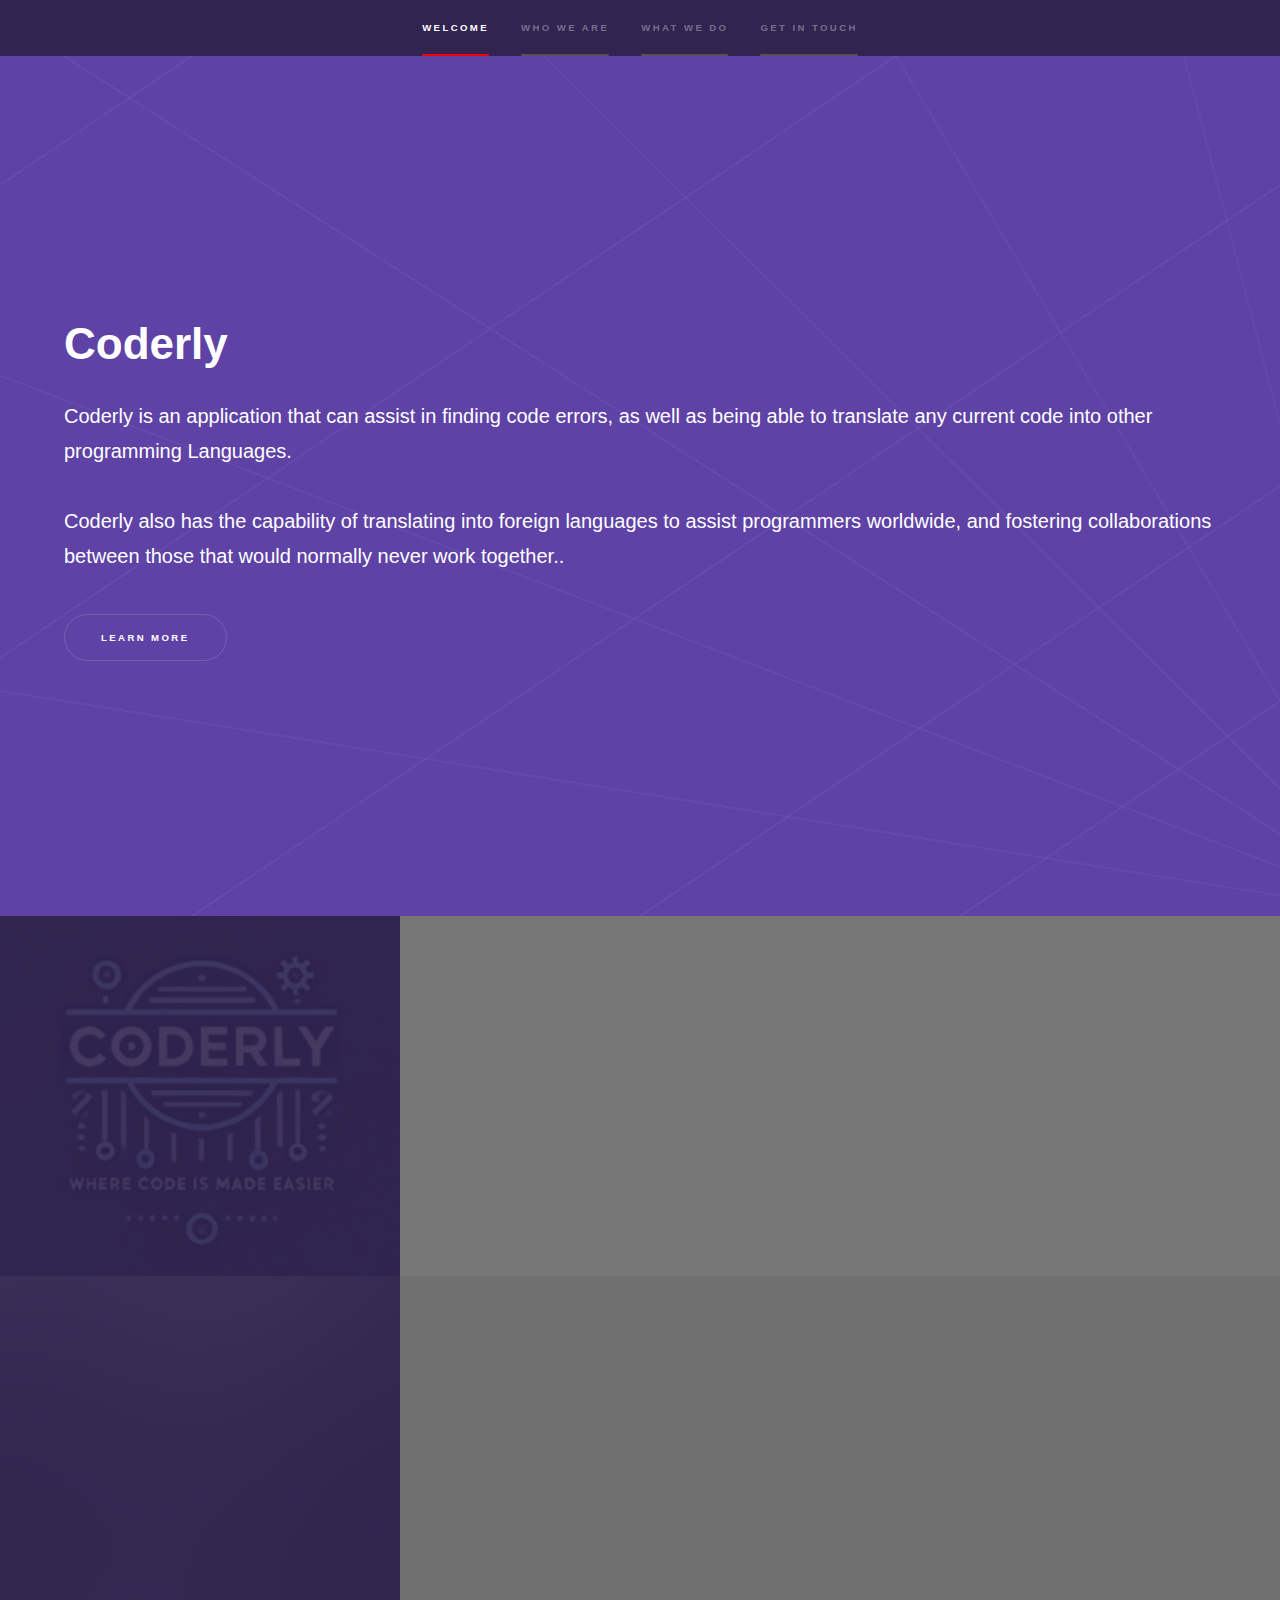
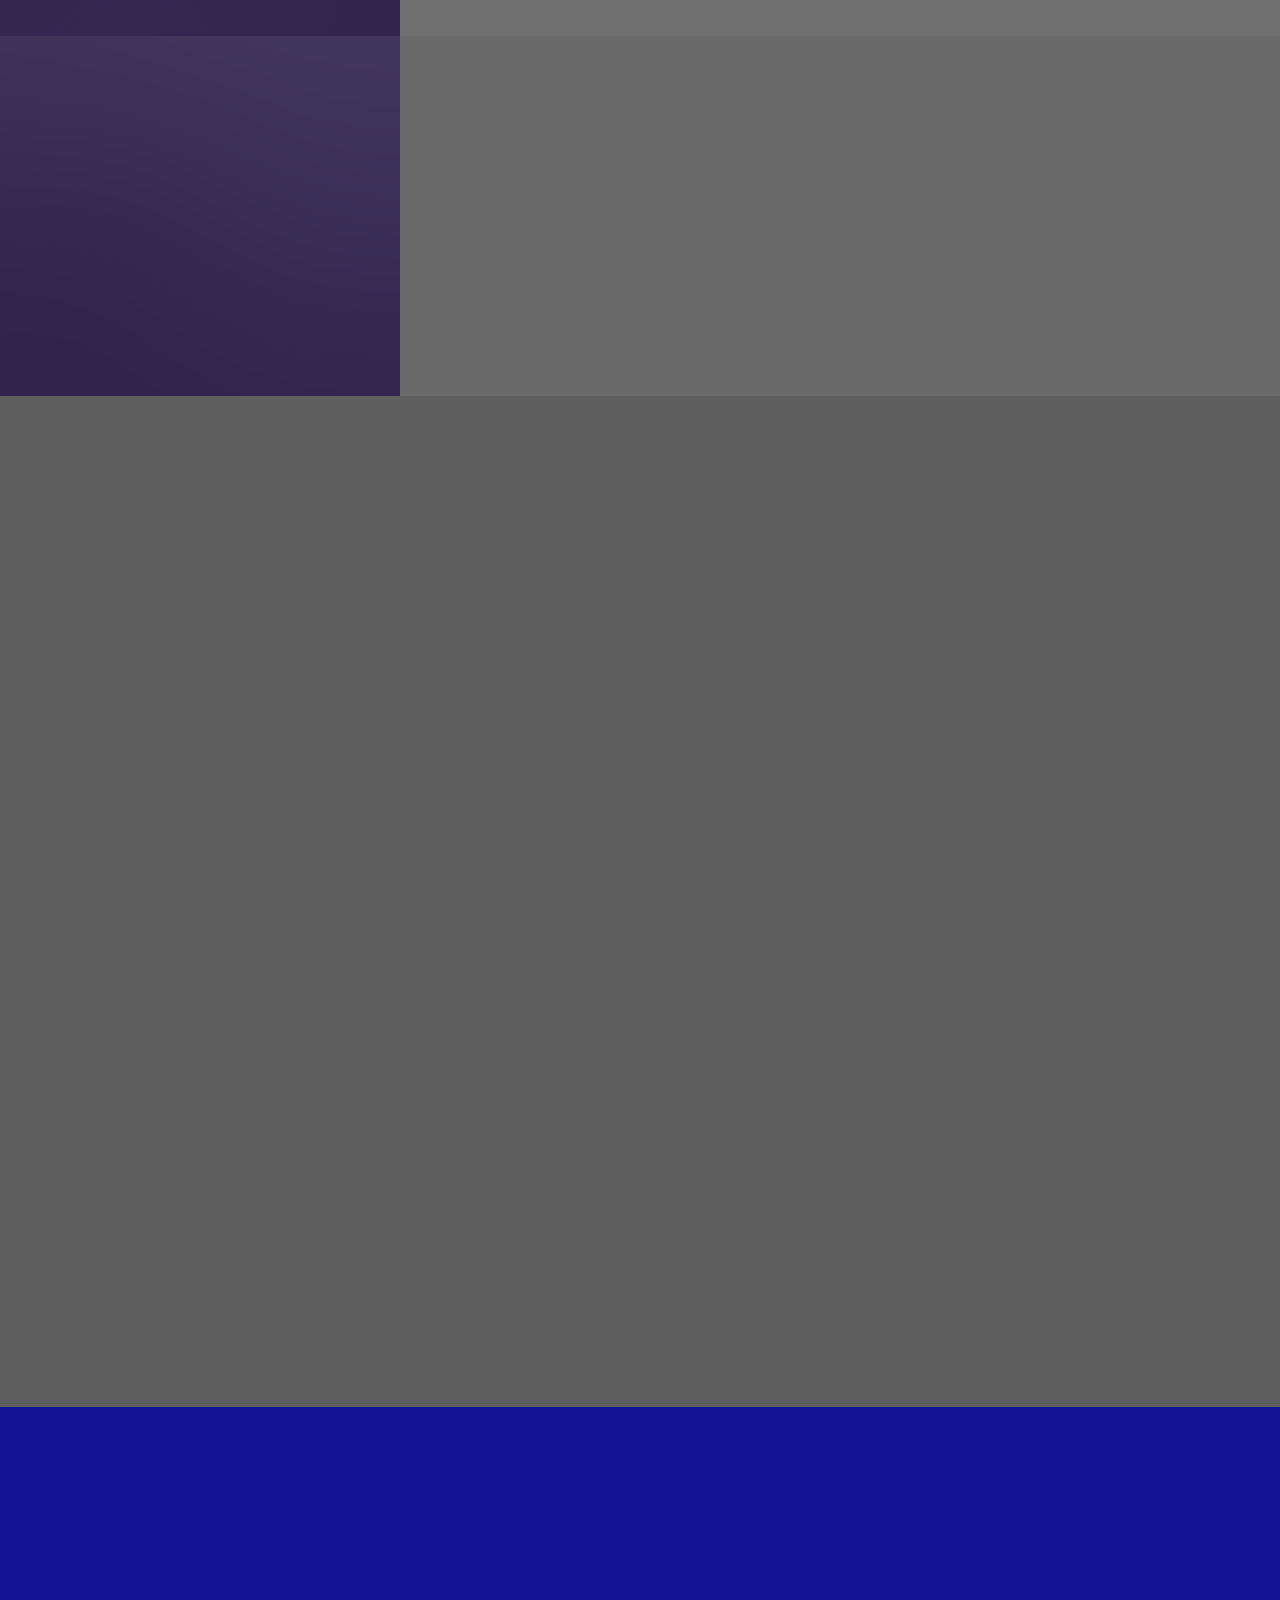
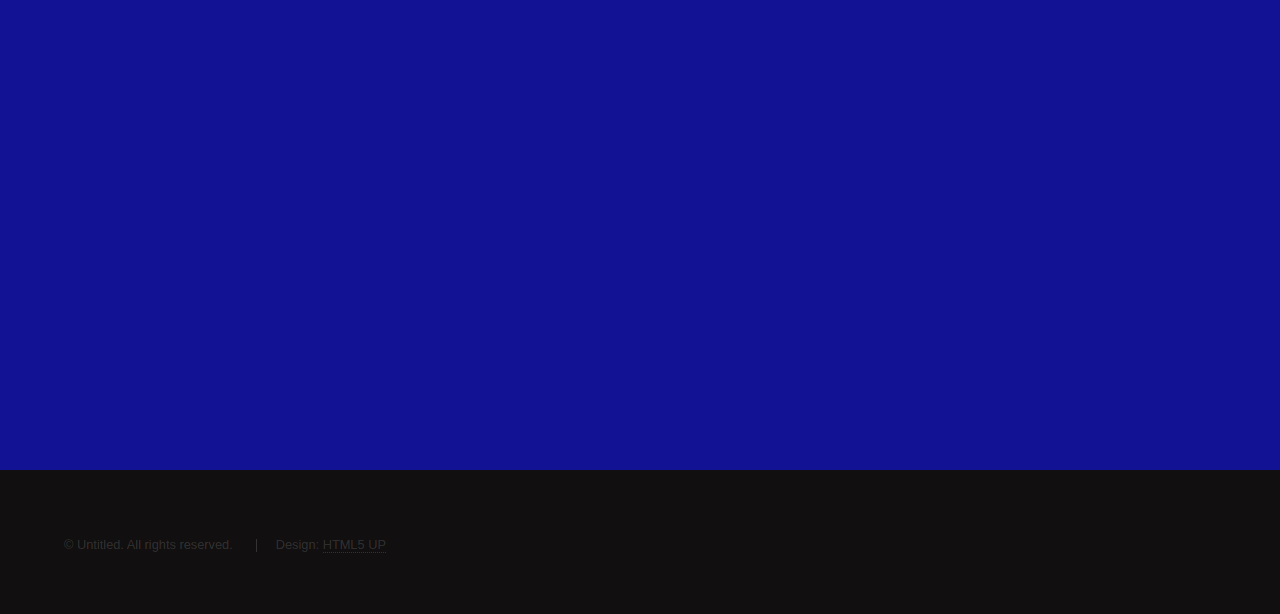
==== commit 55bd404f: "Push" ====
--- a/html5up-hyperspace/index.html
+++ b/html5up-hyperspace/index.html
@@ -6,7 +6,7 @@
 -->
 <html>
     <head>
-        <title>Hyperspace by HTML5 UP</title>
+        <title>Coderly</title>
         <meta charset="utf-8" />
         <meta
             name="viewport"
@@ -35,7 +35,7 @@
         <!-- Wrapper -->
         <div id="wrapper">
             <!-- Intro -->
-            <section id="intro" class="wrapper style1 fullscreen fade-up">
+            <section  src="coderly.logo.png" id="intro" class="wrapper style1 fullscreen fade-up">
                 <div class="inner">
                     <h1>Coderly</h1>
                     <p>
@@ -52,7 +52,7 @@
             </section>
 
             <!-- One -->
-            <section id="one" class="wrapper style2 spotlights">
+            <section style="background-color: rgb(119, 119, 119)" id="one" class="wrapper style2 spotlights">
                 <section>
                     <a href="#" class="image"
                         ><img
@@ -122,7 +122,7 @@
             </section>
 
             <!-- Two -->
-            <section id="two" class="wrapper style3 fade-up">
+            <section style="background-color: rgb(94, 94, 94)" id="two" class="wrapper style3 fade-up">
                 <div class="inner">
                     <h2>What Coderly can do</h2>
                     <p>
@@ -189,8 +189,8 @@
             </section>
 
             <!-- Three -->
-            <section id="three" class="wrapper style1 fade-up">
-                <div class="inner">
+            <section style="background-color: rgb(18, 18, 148);" id="three" class="wrapper style1 fade-up">
+                <div  class="inner">
                     <h2>Get in touch</h2>
                     <p>
                         Phasellus convallis elit id ullamcorper pulvinar. Duis
@@ -248,11 +248,11 @@
                                 </li>
                                 <li>
                                     <h3>Email</h3>
-                                    <a href="#">user@untitled.tld</a>
+                                    <a href="#">coderlydev@email.com</a>
                                 </li>
                                 <li>
                                     <h3>Phone</h3>
-                                    <span>(000) 000-0000</span>
+                                    <span>(678) 999-8212</span>
                                 </li>
                                 <li>
                                     <h3>Social</h3>
@@ -262,7 +262,7 @@
                                                 href="#"
                                                 class="icon brands fa-twitter"
                                                 ><span class="label"
-                                                    >Twitter</span
+                                                    >Coderly</span
                                                 ></a
                                             >
                                         </li>
@@ -271,7 +271,7 @@
                                                 href="#"
                                                 class="icon brands fa-facebook-f"
                                                 ><span class="label"
-                                                    >Facebook</span
+                                                    >Coderly Devs</span
                                                 ></a
                                             >
                                         </li>
@@ -289,7 +289,7 @@
                                                 href="#"
                                                 class="icon brands fa-instagram"
                                                 ><span class="label"
-                                                    >Instagram</span
+                                                    >@Coderly</span
                                                 ></a
                                             >
                                         </li>
@@ -312,7 +312,7 @@
         </div>
 
         <!-- Footer -->
-        <footer id="footer" class="wrapper style1-alt">
+        <footer style="background-color: rgb(17, 15, 15);" id="footer" class="wrapper style1-alt">
             <div class="inner">
                 <ul class="menu">
                     <li>&copy; Untitled. All rights reserved.</li>
--- a/html5up-hyperspace/assets/css/main.css
+++ b/html5up-hyperspace/assets/css/main.css
@@ -6,3904 +6,3954 @@
 	Free for personal and commercial use under the CCA 3.0 license (html5up.net/license)
 */
 
-html, body, div, span, applet, object,
-iframe, h1, h2, h3, h4, h5, h6, p, blockquote,
-pre, a, abbr, acronym, address, big, cite,
-code, del, dfn, em, img, ins, kbd, q, s, samp,
-small, strike, strong, sub, sup, tt, var, b,
-u, i, center, dl, dt, dd, ol, ul, li, fieldset,
-form, label, legend, table, caption, tbody,
-tfoot, thead, tr, th, td, article, aside,
-canvas, details, embed, figure, figcaption,
-footer, header, hgroup, menu, nav, output, ruby,
-section, summary, time, mark, audio, video {
-	margin: 0;
-	padding: 0;
-	border: 0;
-	font-size: 100%;
-	font: inherit;
-	vertical-align: baseline;}
-
-article, aside, details, figcaption, figure,
-footer, header, hgroup, menu, nav, section {
-	display: block;}
+html,
+body,
+div,
+span,
+applet,
+object,
+iframe,
+h1,
+h2,
+h3,
+h4,
+h5,
+h6,
+p,
+blockquote,
+pre,
+a,
+abbr,
+acronym,
+address,
+big,
+cite,
+code,
+del,
+dfn,
+em,
+img,
+ins,
+kbd,
+q,
+s,
+samp,
+small,
+strike,
+strong,
+sub,
+sup,
+tt,
+var,
+b,
+u,
+i,
+center,
+dl,
+dt,
+dd,
+ol,
+ul,
+li,
+fieldset,
+form,
+label,
+legend,
+table,
+caption,
+tbody,
+tfoot,
+thead,
+tr,
+th,
+td,
+article,
+aside,
+canvas,
+details,
+embed,
+figure,
+figcaption,
+footer,
+header,
+hgroup,
+menu,
+nav,
+output,
+ruby,
+section,
+summary,
+time,
+mark,
+audio,
+video {
+    margin: 0;
+    padding: 0;
+    border: 0;
+    font-size: 100%;
+    font: inherit;
+    vertical-align: baseline;
+}
+
+article,
+aside,
+details,
+figcaption,
+figure,
+footer,
+header,
+hgroup,
+menu,
+nav,
+section {
+    display: block;
+}
 
 body {
-	line-height: 1;
-}
-
-ol, ul {
-	list-style: none;
-}
-
-blockquote, q {
-	quotes: none;
-}
-
-	blockquote:before, blockquote:after, q:before, q:after {
-		content: '';
-		content: none;
-	}
+    line-height: 1;
+}
+
+ol,
+ul {
+    list-style: none;
+}
+
+blockquote,
+q {
+    quotes: none;
+}
+
+blockquote:before,
+blockquote:after,
+q:before,
+q:after {
+    content: "";
+    content: none;
+}
 
 table {
-	border-collapse: collapse;
-	border-spacing: 0;
+    border-collapse: collapse;
+    border-spacing: 0;
 }
 
 body {
-	-webkit-text-size-adjust: none;
+    -webkit-text-size-adjust: none;
 }
 
 mark {
-	background-color: transparent;
-	color: inherit;
+    background-color: transparent;
+    color: inherit;
 }
 
 input::-moz-focus-inner {
-	border: 0;
-	padding: 0;
-}
-
-input, select, textarea {
-	-moz-appearance: none;
-	-webkit-appearance: none;
-	-ms-appearance: none;
-	appearance: none;
+    border: 0;
+    padding: 0;
+}
+
+input,
+select,
+textarea {
+    -moz-appearance: none;
+    -webkit-appearance: none;
+    -ms-appearance: none;
+    appearance: none;
 }
 
 /* Basic */
 
-	@-ms-viewport {
-		width: device-width;
-	}
-
-	body {
-		-ms-overflow-style: scrollbar;
-	}
-
-	@media screen and (max-width: 480px) {
-
-		html, body {
-			min-width: 320px;
-		}
-
-	}
-
-	html {
-		box-sizing: border-box;
-	}
-
-	*, *:before, *:after {
-		box-sizing: inherit;
-	}
-
-	body {
-		background: #312450;
-	}
-
-		body.is-preload *, body.is-preload *:before, body.is-preload *:after {
-			-moz-animation: none !important;
-			-webkit-animation: none !important;
-			-ms-animation: none !important;
-			animation: none !important;
-			-moz-transition: none !important;
-			-webkit-transition: none !important;
-			-ms-transition: none !important;
-			transition: none !important;
-		}
+@-ms-viewport {
+    width: device-width;
+}
+
+body {
+    -ms-overflow-style: scrollbar;
+}
+
+@media screen and (max-width: 480px) {
+    html,
+    body {
+        min-width: 320px;
+    }
+}
+
+html {
+    box-sizing: border-box;
+}
+
+*,
+*:before,
+*:after {
+    box-sizing: inherit;
+}
+
+body {
+    background: #0f1013;
+}
+
+body.is-preload *,
+body.is-preload *:before,
+body.is-preload *:after {
+    -moz-animation: none !important;
+    -webkit-animation: none !important;
+    -ms-animation: none !important;
+    animation: none !important;
+    -moz-transition: none !important;
+    -webkit-transition: none !important;
+    -ms-transition: none !important;
+    transition: none !important;
+}
 
 /* Type */
 
-	body, input, select, textarea {
-		color: rgba(255, 255, 255, 0.55);
-		font-family: Arial, Helvetica, sans-serif;
-		font-size: 16.5pt;
-		font-weight: normal;
-		line-height: 1.75;
-	}
-
-		@media screen and (max-width: 1680px) {
-
-			body, input, select, textarea {
-				font-size: 13pt;
-			}
-
-		}
-
-		@media screen and (max-width: 1280px) {
-
-			body, input, select, textarea {
-				font-size: 12pt;
-			}
-
-		}
-
-		@media screen and (max-width: 360px) {
-
-			body, input, select, textarea {
-				font-size: 11pt;
-			}
-
-		}
-
-	a {
-		-moz-transition: color 0.2s ease, border-bottom-color 0.2s ease;
-		-webkit-transition: color 0.2s ease, border-bottom-color 0.2s ease;
-		-ms-transition: color 0.2s ease, border-bottom-color 0.2s ease;
-		transition: color 0.2s ease, border-bottom-color 0.2s ease;
-		border-bottom: dotted 1px rgba(255, 255, 255, 0.35);
-		color: inherit;
-		text-decoration: none;
-	}
-
-		a:hover {
-			border-bottom-color: transparent;
-			color: #ffffff;
-		}
-
-	strong, b {
-		color: #ffffff;
-		font-weight: bold;
-	}
-
-	em, i {
-		font-style: italic;
-	}
-
-	p {
-		margin: 0 0 2em 0;
-	}
-
-	h1, h2, h3, h4, h5, h6 {
-		color: #ffffff;
-		font-weight: bold;
-		line-height: 1.5;
-		margin: 0 0 0.5em 0;
-	}
-
-		h1 a, h2 a, h3 a, h4 a, h5 a, h6 a {
-			color: inherit;
-			text-decoration: none;
-		}
-
-	h1 {
-		font-size: 2.75em;
-	}
-
-		h1.major {
-			margin: 0 0 1.3em 0;
-			position: relative;
-			padding-bottom: 0.35em;
-		}
-
-			h1.major:after {
-				background-image: -moz-linear-gradient(to right, #5e42a6, #b74e91);
-				background-image: -webkit-linear-gradient(to right, #5e42a6, #b74e91);
-				background-image: -ms-linear-gradient(to right, #5e42a6, #b74e91);
-				background-image: linear-gradient(to right, #5e42a6, #b74e91);
-				-moz-transition: max-width 0.2s ease;
-				-webkit-transition: max-width 0.2s ease;
-				-ms-transition: max-width 0.2s ease;
-				transition: max-width 0.2s ease;
-				border-radius: 0.2em;
-				bottom: 0;
-				content: '';
-				height: 0.05em;
-				position: absolute;
-				right: 0;
-				width: 100%;
-			}
-
-	h2 {
-		font-size: 1.75em;
-	}
-
-	h3 {
-		font-size: 1.1em;
-	}
-
-	h4 {
-		font-size: 1em;
-	}
-
-	h5 {
-		font-size: 0.8em;
-	}
-
-	h6 {
-		font-size: 0.6em;
-	}
-
-	@media screen and (max-width: 736px) {
-
-		h1 {
-			font-size: 2em;
-		}
-
-		h2 {
-			font-size: 1.25em;
-		}
-
-		h3 {
-			font-size: 1em;
-		}
-
-		h4 {
-			font-size: 0.8em;
-		}
-
-		h5 {
-			font-size: 0.6em;
-		}
-
-		h6 {
-			font-size: 0.6em;
-		}
-
-	}
-
-	sub {
-		font-size: 0.8em;
-		position: relative;
-		top: 0.5em;
-	}
-
-	sup {
-		font-size: 0.8em;
-		position: relative;
-		top: -0.5em;
-	}
-
-	blockquote {
-		border-left: solid 4px rgba(255, 255, 255, 0.15);
-		font-style: italic;
-		margin: 0 0 2em 0;
-		padding: 0.5em 0 0.5em 2em;
-	}
-
-	code {
-		background: rgba(255, 255, 255, 0.05);
-		border-radius: 0.25em;
-		border: solid 1px rgba(255, 255, 255, 0.15);
-		font-family: "Courier New", monospace;
-		font-size: 0.9em;
-		margin: 0 0.25em;
-		padding: 0.25em 0.65em;
-	}
-
-	pre {
-		-webkit-overflow-scrolling: touch;
-		font-family: "Courier New", monospace;
-		font-size: 0.9em;
-		margin: 0 0 2em 0;
-	}
-
-		pre code {
-			display: block;
-			line-height: 1.75em;
-			padding: 1em 1.5em;
-			overflow-x: auto;
-		}
-
-	hr {
-		border: 0;
-		border-bottom: solid 1px rgba(255, 255, 255, 0.15);
-		margin: 2em 0;
-	}
-
-		hr.major {
-			margin: 3em 0;
-		}
-
-	.align-left {
-		text-align: left;
-	}
-
-	.align-center {
-		text-align: center;
-	}
-
-	.align-right {
-		text-align: right;
-	}
+body,
+input,
+select,
+textarea {
+    color: rgb(255, 255, 255);
+    font-family: Arial, Helvetica, sans-serif;
+    font-size: 16.5pt;
+    font-weight: normal;
+    line-height: 1.75;
+}
+
+@media screen and (max-width: 1680px) {
+    body,
+    input,
+    select,
+    textarea {
+        font-size: 13pt;
+    }
+}
+
+@media screen and (max-width: 1280px) {
+    body,
+    input,
+    select,
+    textarea {
+        font-size: 12pt;
+    }
+}
+
+@media screen and (max-width: 360px) {
+    body,
+    input,
+    select,
+    textarea {
+        font-size: 11pt;
+    }
+}
+
+a {
+    -moz-transition: color 0.2s ease, border-bottom-color 0.2s ease;
+    -webkit-transition: color 0.2s ease, border-bottom-color 0.2s ease;
+    -ms-transition: color 0.2s ease, border-bottom-color 0.2s ease;
+    transition: color 0.2s ease, border-bottom-color 0.2s ease;
+    border-bottom: dotted 1px rgba(255, 255, 255, 0.35);
+    color: inherit;
+    text-decoration: none;
+}
+
+a:hover {
+    border-bottom-color: transparent;
+    color: #ffffff;
+}
+
+strong,
+b {
+    color: #ffffff;
+    font-weight: bold;
+}
+
+em,
+i {
+    font-style: italic;
+}
+
+p {
+    margin: 0 0 2em 0;
+}
+
+h1,
+h2,
+h3,
+h4,
+h5,
+h6 {
+    color: #ffffff;
+    font-weight: bold;
+    line-height: 1.5;
+    margin: 0 0 0.5em 0;
+}
+
+h1 a,
+h2 a,
+h3 a,
+h4 a,
+h5 a,
+h6 a {
+    color: inherit;
+    text-decoration: none;
+}
+
+h1 {
+    font-size: 2.75em;
+}
+
+h1.major {
+    margin: 0 0 1.3em 0;
+    position: relative;
+    padding-bottom: 0.35em;
+}
+
+h1.major:after {
+    background-image: -moz-linear-gradient(to right, #5e42a6, #b74e91);
+    background-image: -webkit-linear-gradient(to right, #5e42a6, #b74e91);
+    background-image: -ms-linear-gradient(to right, #5e42a6, #b74e91);
+    background-image: linear-gradient(to right, #7f7c86, #0c0509);
+    -moz-transition: max-width 0.2s ease;
+    -webkit-transition: max-width 0.2s ease;
+    -ms-transition: max-width 0.2s ease;
+    transition: max-width 0.2s ease;
+    border-radius: 0.2em;
+    bottom: 0;
+    content: "";
+    height: 0.05em;
+    position: absolute;
+    right: 0;
+    width: 100%;
+}
+
+h2 {
+    font-size: 1.75em;
+}
+
+h3 {
+    font-size: 1.1em;
+}
+
+h4 {
+    font-size: 1em;
+}
+
+h5 {
+    font-size: 0.8em;
+}
+
+h6 {
+    font-size: 0.6em;
+}
+
+@media screen and (max-width: 736px) {
+    h1 {
+        font-size: 2em;
+    }
+
+    h2 {
+        font-size: 1.25em;
+    }
+
+    h3 {
+        font-size: 1em;
+    }
+
+    h4 {
+        font-size: 0.8em;
+    }
+
+    h5 {
+        font-size: 0.6em;
+    }
+
+    h6 {
+        font-size: 0.6em;
+    }
+}
+
+sub {
+    font-size: 0.8em;
+    position: relative;
+    top: 0.5em;
+}
+
+sup {
+    font-size: 0.8em;
+    position: relative;
+    top: -0.5em;
+}
+
+blockquote {
+    border-left: solid 4px rgba(255, 255, 255, 0.15);
+    font-style: italic;
+    margin: 0 0 2em 0;
+    padding: 0.5em 0 0.5em 2em;
+}
+
+code {
+    background: rgba(255, 255, 255, 0.05);
+    border-radius: 0.25em;
+    border: solid 1px rgba(255, 255, 255, 0.15);
+    font-family: "Courier New", monospace;
+    font-size: 0.9em;
+    margin: 0 0.25em;
+    padding: 0.25em 0.65em;
+}
+
+pre {
+    -webkit-overflow-scrolling: touch;
+    font-family: "Courier New", monospace;
+    font-size: 0.9em;
+    margin: 0 0 2em 0;
+}
+
+pre code {
+    display: block;
+    line-height: 1.75em;
+    padding: 1em 1.5em;
+    overflow-x: auto;
+}
+
+hr {
+    border: 0;
+    border-bottom: solid 1px rgba(255, 255, 255, 0.15);
+    margin: 2em 0;
+}
+
+hr.major {
+    margin: 3em 0;
+}
+
+.align-left {
+    text-align: left;
+}
+
+.align-center {
+    text-align: center;
+}
+
+.align-right {
+    text-align: right;
+}
 
 /* Row */
 
-	.row {
-		display: flex;
-		flex-wrap: wrap;
-		box-sizing: border-box;
-		align-items: stretch;
-	}
-
-		.row > * {
-			box-sizing: border-box;
-		}
-
-		.row.gtr-uniform > * > :last-child {
-			margin-bottom: 0;
-		}
-
-		.row.aln-left {
-			justify-content: flex-start;
-		}
-
-		.row.aln-center {
-			justify-content: center;
-		}
-
-		.row.aln-right {
-			justify-content: flex-end;
-		}
-
-		.row.aln-top {
-			align-items: flex-start;
-		}
-
-		.row.aln-middle {
-			align-items: center;
-		}
-
-		.row.aln-bottom {
-			align-items: flex-end;
-		}
-
-		.row > .imp {
-			order: -1;
-		}
-
-		.row > .col-1 {
-			width: 8.33333%;
-		}
-
-		.row > .off-1 {
-			margin-left: 8.33333%;
-		}
-
-		.row > .col-2 {
-			width: 16.66667%;
-		}
-
-		.row > .off-2 {
-			margin-left: 16.66667%;
-		}
-
-		.row > .col-3 {
-			width: 25%;
-		}
-
-		.row > .off-3 {
-			margin-left: 25%;
-		}
-
-		.row > .col-4 {
-			width: 33.33333%;
-		}
-
-		.row > .off-4 {
-			margin-left: 33.33333%;
-		}
-
-		.row > .col-5 {
-			width: 41.66667%;
-		}
-
-		.row > .off-5 {
-			margin-left: 41.66667%;
-		}
-
-		.row > .col-6 {
-			width: 50%;
-		}
-
-		.row > .off-6 {
-			margin-left: 50%;
-		}
-
-		.row > .col-7 {
-			width: 58.33333%;
-		}
-
-		.row > .off-7 {
-			margin-left: 58.33333%;
-		}
-
-		.row > .col-8 {
-			width: 66.66667%;
-		}
-
-		.row > .off-8 {
-			margin-left: 66.66667%;
-		}
-
-		.row > .col-9 {
-			width: 75%;
-		}
-
-		.row > .off-9 {
-			margin-left: 75%;
-		}
-
-		.row > .col-10 {
-			width: 83.33333%;
-		}
-
-		.row > .off-10 {
-			margin-left: 83.33333%;
-		}
-
-		.row > .col-11 {
-			width: 91.66667%;
-		}
-
-		.row > .off-11 {
-			margin-left: 91.66667%;
-		}
-
-		.row > .col-12 {
-			width: 100%;
-		}
-
-		.row > .off-12 {
-			margin-left: 100%;
-		}
-
-		.row.gtr-0 {
-			margin-top: 0;
-			margin-left: 0em;
-		}
-
-			.row.gtr-0 > * {
-				padding: 0 0 0 0em;
-			}
-
-			.row.gtr-0.gtr-uniform {
-				margin-top: 0em;
-			}
-
-				.row.gtr-0.gtr-uniform > * {
-					padding-top: 0em;
-				}
-
-		.row.gtr-25 {
-			margin-top: 0;
-			margin-left: -0.375em;
-		}
-
-			.row.gtr-25 > * {
-				padding: 0 0 0 0.375em;
-			}
-
-			.row.gtr-25.gtr-uniform {
-				margin-top: -0.375em;
-			}
-
-				.row.gtr-25.gtr-uniform > * {
-					padding-top: 0.375em;
-				}
-
-		.row.gtr-50 {
-			margin-top: 0;
-			margin-left: -0.75em;
-		}
-
-			.row.gtr-50 > * {
-				padding: 0 0 0 0.75em;
-			}
-
-			.row.gtr-50.gtr-uniform {
-				margin-top: -0.75em;
-			}
-
-				.row.gtr-50.gtr-uniform > * {
-					padding-top: 0.75em;
-				}
-
-		.row {
-			margin-top: 0;
-			margin-left: -1.5em;
-		}
-
-			.row > * {
-				padding: 0 0 0 1.5em;
-			}
-
-			.row.gtr-uniform {
-				margin-top: -1.5em;
-			}
-
-				.row.gtr-uniform > * {
-					padding-top: 1.5em;
-				}
-
-		.row.gtr-150 {
-			margin-top: 0;
-			margin-left: -2.25em;
-		}
-
-			.row.gtr-150 > * {
-				padding: 0 0 0 2.25em;
-			}
-
-			.row.gtr-150.gtr-uniform {
-				margin-top: -2.25em;
-			}
-
-				.row.gtr-150.gtr-uniform > * {
-					padding-top: 2.25em;
-				}
-
-		.row.gtr-200 {
-			margin-top: 0;
-			margin-left: -3em;
-		}
-
-			.row.gtr-200 > * {
-				padding: 0 0 0 3em;
-			}
-
-			.row.gtr-200.gtr-uniform {
-				margin-top: -3em;
-			}
-
-				.row.gtr-200.gtr-uniform > * {
-					padding-top: 3em;
-				}
-
-		@media screen and (max-width: 1680px) {
-
-			.row {
-				display: flex;
-				flex-wrap: wrap;
-				box-sizing: border-box;
-				align-items: stretch;
-			}
-
-				.row > * {
-					box-sizing: border-box;
-				}
-
-				.row.gtr-uniform > * > :last-child {
-					margin-bottom: 0;
-				}
-
-				.row.aln-left {
-					justify-content: flex-start;
-				}
-
-				.row.aln-center {
-					justify-content: center;
-				}
-
-				.row.aln-right {
-					justify-content: flex-end;
-				}
-
-				.row.aln-top {
-					align-items: flex-start;
-				}
-
-				.row.aln-middle {
-					align-items: center;
-				}
-
-				.row.aln-bottom {
-					align-items: flex-end;
-				}
-
-				.row > .imp-xlarge {
-					order: -1;
-				}
-
-				.row > .col-1-xlarge {
-					width: 8.33333%;
-				}
-
-				.row > .off-1-xlarge {
-					margin-left: 8.33333%;
-				}
-
-				.row > .col-2-xlarge {
-					width: 16.66667%;
-				}
-
-				.row > .off-2-xlarge {
-					margin-left: 16.66667%;
-				}
-
-				.row > .col-3-xlarge {
-					width: 25%;
-				}
-
-				.row > .off-3-xlarge {
-					margin-left: 25%;
-				}
-
-				.row > .col-4-xlarge {
-					width: 33.33333%;
-				}
-
-				.row > .off-4-xlarge {
-					margin-left: 33.33333%;
-				}
-
-				.row > .col-5-xlarge {
-					width: 41.66667%;
-				}
-
-				.row > .off-5-xlarge {
-					margin-left: 41.66667%;
-				}
-
-				.row > .col-6-xlarge {
-					width: 50%;
-				}
-
-				.row > .off-6-xlarge {
-					margin-left: 50%;
-				}
-
-				.row > .col-7-xlarge {
-					width: 58.33333%;
-				}
-
-				.row > .off-7-xlarge {
-					margin-left: 58.33333%;
-				}
-
-				.row > .col-8-xlarge {
-					width: 66.66667%;
-				}
-
-				.row > .off-8-xlarge {
-					margin-left: 66.66667%;
-				}
-
-				.row > .col-9-xlarge {
-					width: 75%;
-				}
-
-				.row > .off-9-xlarge {
-					margin-left: 75%;
-				}
-
-				.row > .col-10-xlarge {
-					width: 83.33333%;
-				}
-
-				.row > .off-10-xlarge {
-					margin-left: 83.33333%;
-				}
-
-				.row > .col-11-xlarge {
-					width: 91.66667%;
-				}
-
-				.row > .off-11-xlarge {
-					margin-left: 91.66667%;
-				}
-
-				.row > .col-12-xlarge {
-					width: 100%;
-				}
-
-				.row > .off-12-xlarge {
-					margin-left: 100%;
-				}
-
-				.row.gtr-0 {
-					margin-top: 0;
-					margin-left: 0em;
-				}
-
-					.row.gtr-0 > * {
-						padding: 0 0 0 0em;
-					}
-
-					.row.gtr-0.gtr-uniform {
-						margin-top: 0em;
-					}
-
-						.row.gtr-0.gtr-uniform > * {
-							padding-top: 0em;
-						}
-
-				.row.gtr-25 {
-					margin-top: 0;
-					margin-left: -0.375em;
-				}
-
-					.row.gtr-25 > * {
-						padding: 0 0 0 0.375em;
-					}
-
-					.row.gtr-25.gtr-uniform {
-						margin-top: -0.375em;
-					}
-
-						.row.gtr-25.gtr-uniform > * {
-							padding-top: 0.375em;
-						}
-
-				.row.gtr-50 {
-					margin-top: 0;
-					margin-left: -0.75em;
-				}
-
-					.row.gtr-50 > * {
-						padding: 0 0 0 0.75em;
-					}
-
-					.row.gtr-50.gtr-uniform {
-						margin-top: -0.75em;
-					}
-
-						.row.gtr-50.gtr-uniform > * {
-							padding-top: 0.75em;
-						}
-
-				.row {
-					margin-top: 0;
-					margin-left: -1.5em;
-				}
-
-					.row > * {
-						padding: 0 0 0 1.5em;
-					}
-
-					.row.gtr-uniform {
-						margin-top: -1.5em;
-					}
-
-						.row.gtr-uniform > * {
-							padding-top: 1.5em;
-						}
-
-				.row.gtr-150 {
-					margin-top: 0;
-					margin-left: -2.25em;
-				}
-
-					.row.gtr-150 > * {
-						padding: 0 0 0 2.25em;
-					}
-
-					.row.gtr-150.gtr-uniform {
-						margin-top: -2.25em;
-					}
-
-						.row.gtr-150.gtr-uniform > * {
-							padding-top: 2.25em;
-						}
-
-				.row.gtr-200 {
-					margin-top: 0;
-					margin-left: -3em;
-				}
-
-					.row.gtr-200 > * {
-						padding: 0 0 0 3em;
-					}
-
-					.row.gtr-200.gtr-uniform {
-						margin-top: -3em;
-					}
-
-						.row.gtr-200.gtr-uniform > * {
-							padding-top: 3em;
-						}
-
-		}
-
-		@media screen and (max-width: 1280px) {
-
-			.row {
-				display: flex;
-				flex-wrap: wrap;
-				box-sizing: border-box;
-				align-items: stretch;
-			}
-
-				.row > * {
-					box-sizing: border-box;
-				}
-
-				.row.gtr-uniform > * > :last-child {
-					margin-bottom: 0;
-				}
-
-				.row.aln-left {
-					justify-content: flex-start;
-				}
-
-				.row.aln-center {
-					justify-content: center;
-				}
-
-				.row.aln-right {
-					justify-content: flex-end;
-				}
-
-				.row.aln-top {
-					align-items: flex-start;
-				}
-
-				.row.aln-middle {
-					align-items: center;
-				}
-
-				.row.aln-bottom {
-					align-items: flex-end;
-				}
-
-				.row > .imp-large {
-					order: -1;
-				}
-
-				.row > .col-1-large {
-					width: 8.33333%;
-				}
-
-				.row > .off-1-large {
-					margin-left: 8.33333%;
-				}
-
-				.row > .col-2-large {
-					width: 16.66667%;
-				}
-
-				.row > .off-2-large {
-					margin-left: 16.66667%;
-				}
-
-				.row > .col-3-large {
-					width: 25%;
-				}
-
-				.row > .off-3-large {
-					margin-left: 25%;
-				}
-
-				.row > .col-4-large {
-					width: 33.33333%;
-				}
-
-				.row > .off-4-large {
-					margin-left: 33.33333%;
-				}
-
-				.row > .col-5-large {
-					width: 41.66667%;
-				}
-
-				.row > .off-5-large {
-					margin-left: 41.66667%;
-				}
-
-				.row > .col-6-large {
-					width: 50%;
-				}
-
-				.row > .off-6-large {
-					margin-left: 50%;
-				}
-
-				.row > .col-7-large {
-					width: 58.33333%;
-				}
-
-				.row > .off-7-large {
-					margin-left: 58.33333%;
-				}
-
-				.row > .col-8-large {
-					width: 66.66667%;
-				}
-
-				.row > .off-8-large {
-					margin-left: 66.66667%;
-				}
-
-				.row > .col-9-large {
-					width: 75%;
-				}
-
-				.row > .off-9-large {
-					margin-left: 75%;
-				}
-
-				.row > .col-10-large {
-					width: 83.33333%;
-				}
-
-				.row > .off-10-large {
-					margin-left: 83.33333%;
-				}
-
-				.row > .col-11-large {
-					width: 91.66667%;
-				}
-
-				.row > .off-11-large {
-					margin-left: 91.66667%;
-				}
-
-				.row > .col-12-large {
-					width: 100%;
-				}
-
-				.row > .off-12-large {
-					margin-left: 100%;
-				}
-
-				.row.gtr-0 {
-					margin-top: 0;
-					margin-left: 0em;
-				}
-
-					.row.gtr-0 > * {
-						padding: 0 0 0 0em;
-					}
-
-					.row.gtr-0.gtr-uniform {
-						margin-top: 0em;
-					}
-
-						.row.gtr-0.gtr-uniform > * {
-							padding-top: 0em;
-						}
-
-				.row.gtr-25 {
-					margin-top: 0;
-					margin-left: -0.375em;
-				}
-
-					.row.gtr-25 > * {
-						padding: 0 0 0 0.375em;
-					}
-
-					.row.gtr-25.gtr-uniform {
-						margin-top: -0.375em;
-					}
-
-						.row.gtr-25.gtr-uniform > * {
-							padding-top: 0.375em;
-						}
-
-				.row.gtr-50 {
-					margin-top: 0;
-					margin-left: -0.75em;
-				}
-
-					.row.gtr-50 > * {
-						padding: 0 0 0 0.75em;
-					}
-
-					.row.gtr-50.gtr-uniform {
-						margin-top: -0.75em;
-					}
-
-						.row.gtr-50.gtr-uniform > * {
-							padding-top: 0.75em;
-						}
-
-				.row {
-					margin-top: 0;
-					margin-left: -1.5em;
-				}
-
-					.row > * {
-						padding: 0 0 0 1.5em;
-					}
-
-					.row.gtr-uniform {
-						margin-top: -1.5em;
-					}
-
-						.row.gtr-uniform > * {
-							padding-top: 1.5em;
-						}
-
-				.row.gtr-150 {
-					margin-top: 0;
-					margin-left: -2.25em;
-				}
-
-					.row.gtr-150 > * {
-						padding: 0 0 0 2.25em;
-					}
-
-					.row.gtr-150.gtr-uniform {
-						margin-top: -2.25em;
-					}
-
-						.row.gtr-150.gtr-uniform > * {
-							padding-top: 2.25em;
-						}
-
-				.row.gtr-200 {
-					margin-top: 0;
-					margin-left: -3em;
-				}
-
-					.row.gtr-200 > * {
-						padding: 0 0 0 3em;
-					}
-
-					.row.gtr-200.gtr-uniform {
-						margin-top: -3em;
-					}
-
-						.row.gtr-200.gtr-uniform > * {
-							padding-top: 3em;
-						}
-
-		}
-
-		@media screen and (max-width: 980px) {
-
-			.row {
-				display: flex;
-				flex-wrap: wrap;
-				box-sizing: border-box;
-				align-items: stretch;
-			}
-
-				.row > * {
-					box-sizing: border-box;
-				}
-
-				.row.gtr-uniform > * > :last-child {
-					margin-bottom: 0;
-				}
-
-				.row.aln-left {
-					justify-content: flex-start;
-				}
-
-				.row.aln-center {
-					justify-content: center;
-				}
-
-				.row.aln-right {
-					justify-content: flex-end;
-				}
-
-				.row.aln-top {
-					align-items: flex-start;
-				}
-
-				.row.aln-middle {
-					align-items: center;
-				}
-
-				.row.aln-bottom {
-					align-items: flex-end;
-				}
-
-				.row > .imp-medium {
-					order: -1;
-				}
-
-				.row > .col-1-medium {
-					width: 8.33333%;
-				}
-
-				.row > .off-1-medium {
-					margin-left: 8.33333%;
-				}
-
-				.row > .col-2-medium {
-					width: 16.66667%;
-				}
-
-				.row > .off-2-medium {
-					margin-left: 16.66667%;
-				}
-
-				.row > .col-3-medium {
-					width: 25%;
-				}
-
-				.row > .off-3-medium {
-					margin-left: 25%;
-				}
-
-				.row > .col-4-medium {
-					width: 33.33333%;
-				}
-
-				.row > .off-4-medium {
-					margin-left: 33.33333%;
-				}
-
-				.row > .col-5-medium {
-					width: 41.66667%;
-				}
-
-				.row > .off-5-medium {
-					margin-left: 41.66667%;
-				}
-
-				.row > .col-6-medium {
-					width: 50%;
-				}
-
-				.row > .off-6-medium {
-					margin-left: 50%;
-				}
-
-				.row > .col-7-medium {
-					width: 58.33333%;
-				}
-
-				.row > .off-7-medium {
-					margin-left: 58.33333%;
-				}
-
-				.row > .col-8-medium {
-					width: 66.66667%;
-				}
-
-				.row > .off-8-medium {
-					margin-left: 66.66667%;
-				}
-
-				.row > .col-9-medium {
-					width: 75%;
-				}
-
-				.row > .off-9-medium {
-					margin-left: 75%;
-				}
-
-				.row > .col-10-medium {
-					width: 83.33333%;
-				}
-
-				.row > .off-10-medium {
-					margin-left: 83.33333%;
-				}
-
-				.row > .col-11-medium {
-					width: 91.66667%;
-				}
-
-				.row > .off-11-medium {
-					margin-left: 91.66667%;
-				}
-
-				.row > .col-12-medium {
-					width: 100%;
-				}
-
-				.row > .off-12-medium {
-					margin-left: 100%;
-				}
-
-				.row.gtr-0 {
-					margin-top: 0;
-					margin-left: 0em;
-				}
-
-					.row.gtr-0 > * {
-						padding: 0 0 0 0em;
-					}
-
-					.row.gtr-0.gtr-uniform {
-						margin-top: 0em;
-					}
-
-						.row.gtr-0.gtr-uniform > * {
-							padding-top: 0em;
-						}
-
-				.row.gtr-25 {
-					margin-top: 0;
-					margin-left: -0.375em;
-				}
-
-					.row.gtr-25 > * {
-						padding: 0 0 0 0.375em;
-					}
-
-					.row.gtr-25.gtr-uniform {
-						margin-top: -0.375em;
-					}
-
-						.row.gtr-25.gtr-uniform > * {
-							padding-top: 0.375em;
-						}
-
-				.row.gtr-50 {
-					margin-top: 0;
-					margin-left: -0.75em;
-				}
-
-					.row.gtr-50 > * {
-						padding: 0 0 0 0.75em;
-					}
-
-					.row.gtr-50.gtr-uniform {
-						margin-top: -0.75em;
-					}
-
-						.row.gtr-50.gtr-uniform > * {
-							padding-top: 0.75em;
-						}
-
-				.row {
-					margin-top: 0;
-					margin-left: -1.5em;
-				}
-
-					.row > * {
-						padding: 0 0 0 1.5em;
-					}
-
-					.row.gtr-uniform {
-						margin-top: -1.5em;
-					}
-
-						.row.gtr-uniform > * {
-							padding-top: 1.5em;
-						}
-
-				.row.gtr-150 {
-					margin-top: 0;
-					margin-left: -2.25em;
-				}
-
-					.row.gtr-150 > * {
-						padding: 0 0 0 2.25em;
-					}
-
-					.row.gtr-150.gtr-uniform {
-						margin-top: -2.25em;
-					}
-
-						.row.gtr-150.gtr-uniform > * {
-							padding-top: 2.25em;
-						}
-
-				.row.gtr-200 {
-					margin-top: 0;
-					margin-left: -3em;
-				}
-
-					.row.gtr-200 > * {
-						padding: 0 0 0 3em;
-					}
-
-					.row.gtr-200.gtr-uniform {
-						margin-top: -3em;
-					}
-
-						.row.gtr-200.gtr-uniform > * {
-							padding-top: 3em;
-						}
-
-		}
-
-		@media screen and (max-width: 736px) {
-
-			.row {
-				display: flex;
-				flex-wrap: wrap;
-				box-sizing: border-box;
-				align-items: stretch;
-			}
-
-				.row > * {
-					box-sizing: border-box;
-				}
-
-				.row.gtr-uniform > * > :last-child {
-					margin-bottom: 0;
-				}
-
-				.row.aln-left {
-					justify-content: flex-start;
-				}
-
-				.row.aln-center {
-					justify-content: center;
-				}
-
-				.row.aln-right {
-					justify-content: flex-end;
-				}
-
-				.row.aln-top {
-					align-items: flex-start;
-				}
-
-				.row.aln-middle {
-					align-items: center;
-				}
-
-				.row.aln-bottom {
-					align-items: flex-end;
-				}
-
-				.row > .imp-small {
-					order: -1;
-				}
-
-				.row > .col-1-small {
-					width: 8.33333%;
-				}
-
-				.row > .off-1-small {
-					margin-left: 8.33333%;
-				}
-
-				.row > .col-2-small {
-					width: 16.66667%;
-				}
-
-				.row > .off-2-small {
-					margin-left: 16.66667%;
-				}
-
-				.row > .col-3-small {
-					width: 25%;
-				}
-
-				.row > .off-3-small {
-					margin-left: 25%;
-				}
-
-				.row > .col-4-small {
-					width: 33.33333%;
-				}
-
-				.row > .off-4-small {
-					margin-left: 33.33333%;
-				}
-
-				.row > .col-5-small {
-					width: 41.66667%;
-				}
-
-				.row > .off-5-small {
-					margin-left: 41.66667%;
-				}
-
-				.row > .col-6-small {
-					width: 50%;
-				}
-
-				.row > .off-6-small {
-					margin-left: 50%;
-				}
-
-				.row > .col-7-small {
-					width: 58.33333%;
-				}
-
-				.row > .off-7-small {
-					margin-left: 58.33333%;
-				}
-
-				.row > .col-8-small {
-					width: 66.66667%;
-				}
-
-				.row > .off-8-small {
-					margin-left: 66.66667%;
-				}
-
-				.row > .col-9-small {
-					width: 75%;
-				}
-
-				.row > .off-9-small {
-					margin-left: 75%;
-				}
-
-				.row > .col-10-small {
-					width: 83.33333%;
-				}
-
-				.row > .off-10-small {
-					margin-left: 83.33333%;
-				}
-
-				.row > .col-11-small {
-					width: 91.66667%;
-				}
-
-				.row > .off-11-small {
-					margin-left: 91.66667%;
-				}
-
-				.row > .col-12-small {
-					width: 100%;
-				}
-
-				.row > .off-12-small {
-					margin-left: 100%;
-				}
-
-				.row.gtr-0 {
-					margin-top: 0;
-					margin-left: 0em;
-				}
-
-					.row.gtr-0 > * {
-						padding: 0 0 0 0em;
-					}
-
-					.row.gtr-0.gtr-uniform {
-						margin-top: 0em;
-					}
-
-						.row.gtr-0.gtr-uniform > * {
-							padding-top: 0em;
-						}
-
-				.row.gtr-25 {
-					margin-top: 0;
-					margin-left: -0.375em;
-				}
-
-					.row.gtr-25 > * {
-						padding: 0 0 0 0.375em;
-					}
-
-					.row.gtr-25.gtr-uniform {
-						margin-top: -0.375em;
-					}
-
-						.row.gtr-25.gtr-uniform > * {
-							padding-top: 0.375em;
-						}
-
-				.row.gtr-50 {
-					margin-top: 0;
-					margin-left: -0.75em;
-				}
-
-					.row.gtr-50 > * {
-						padding: 0 0 0 0.75em;
-					}
-
-					.row.gtr-50.gtr-uniform {
-						margin-top: -0.75em;
-					}
-
-						.row.gtr-50.gtr-uniform > * {
-							padding-top: 0.75em;
-						}
-
-				.row {
-					margin-top: 0;
-					margin-left: -1.5em;
-				}
-
-					.row > * {
-						padding: 0 0 0 1.5em;
-					}
-
-					.row.gtr-uniform {
-						margin-top: -1.5em;
-					}
-
-						.row.gtr-uniform > * {
-							padding-top: 1.5em;
-						}
-
-				.row.gtr-150 {
-					margin-top: 0;
-					margin-left: -2.25em;
-				}
-
-					.row.gtr-150 > * {
-						padding: 0 0 0 2.25em;
-					}
-
-					.row.gtr-150.gtr-uniform {
-						margin-top: -2.25em;
-					}
-
-						.row.gtr-150.gtr-uniform > * {
-							padding-top: 2.25em;
-						}
-
-				.row.gtr-200 {
-					margin-top: 0;
-					margin-left: -3em;
-				}
-
-					.row.gtr-200 > * {
-						padding: 0 0 0 3em;
-					}
-
-					.row.gtr-200.gtr-uniform {
-						margin-top: -3em;
-					}
-
-						.row.gtr-200.gtr-uniform > * {
-							padding-top: 3em;
-						}
-
-		}
-
-		@media screen and (max-width: 480px) {
-
-			.row {
-				display: flex;
-				flex-wrap: wrap;
-				box-sizing: border-box;
-				align-items: stretch;
-			}
-
-				.row > * {
-					box-sizing: border-box;
-				}
-
-				.row.gtr-uniform > * > :last-child {
-					margin-bottom: 0;
-				}
-
-				.row.aln-left {
-					justify-content: flex-start;
-				}
-
-				.row.aln-center {
-					justify-content: center;
-				}
-
-				.row.aln-right {
-					justify-content: flex-end;
-				}
-
-				.row.aln-top {
-					align-items: flex-start;
-				}
-
-				.row.aln-middle {
-					align-items: center;
-				}
-
-				.row.aln-bottom {
-					align-items: flex-end;
-				}
-
-				.row > .imp-xsmall {
-					order: -1;
-				}
-
-				.row > .col-1-xsmall {
-					width: 8.33333%;
-				}
-
-				.row > .off-1-xsmall {
-					margin-left: 8.33333%;
-				}
-
-				.row > .col-2-xsmall {
-					width: 16.66667%;
-				}
-
-				.row > .off-2-xsmall {
-					margin-left: 16.66667%;
-				}
-
-				.row > .col-3-xsmall {
-					width: 25%;
-				}
-
-				.row > .off-3-xsmall {
-					margin-left: 25%;
-				}
-
-				.row > .col-4-xsmall {
-					width: 33.33333%;
-				}
-
-				.row > .off-4-xsmall {
-					margin-left: 33.33333%;
-				}
-
-				.row > .col-5-xsmall {
-					width: 41.66667%;
-				}
-
-				.row > .off-5-xsmall {
-					margin-left: 41.66667%;
-				}
-
-				.row > .col-6-xsmall {
-					width: 50%;
-				}
-
-				.row > .off-6-xsmall {
-					margin-left: 50%;
-				}
-
-				.row > .col-7-xsmall {
-					width: 58.33333%;
-				}
-
-				.row > .off-7-xsmall {
-					margin-left: 58.33333%;
-				}
-
-				.row > .col-8-xsmall {
-					width: 66.66667%;
-				}
-
-				.row > .off-8-xsmall {
-					margin-left: 66.66667%;
-				}
-
-				.row > .col-9-xsmall {
-					width: 75%;
-				}
-
-				.row > .off-9-xsmall {
-					margin-left: 75%;
-				}
-
-				.row > .col-10-xsmall {
-					width: 83.33333%;
-				}
-
-				.row > .off-10-xsmall {
-					margin-left: 83.33333%;
-				}
-
-				.row > .col-11-xsmall {
-					width: 91.66667%;
-				}
-
-				.row > .off-11-xsmall {
-					margin-left: 91.66667%;
-				}
-
-				.row > .col-12-xsmall {
-					width: 100%;
-				}
-
-				.row > .off-12-xsmall {
-					margin-left: 100%;
-				}
-
-				.row.gtr-0 {
-					margin-top: 0;
-					margin-left: 0em;
-				}
-
-					.row.gtr-0 > * {
-						padding: 0 0 0 0em;
-					}
-
-					.row.gtr-0.gtr-uniform {
-						margin-top: 0em;
-					}
-
-						.row.gtr-0.gtr-uniform > * {
-							padding-top: 0em;
-						}
-
-				.row.gtr-25 {
-					margin-top: 0;
-					margin-left: -0.375em;
-				}
-
-					.row.gtr-25 > * {
-						padding: 0 0 0 0.375em;
-					}
-
-					.row.gtr-25.gtr-uniform {
-						margin-top: -0.375em;
-					}
-
-						.row.gtr-25.gtr-uniform > * {
-							padding-top: 0.375em;
-						}
-
-				.row.gtr-50 {
-					margin-top: 0;
-					margin-left: -0.75em;
-				}
-
-					.row.gtr-50 > * {
-						padding: 0 0 0 0.75em;
-					}
-
-					.row.gtr-50.gtr-uniform {
-						margin-top: -0.75em;
-					}
-
-						.row.gtr-50.gtr-uniform > * {
-							padding-top: 0.75em;
-						}
-
-				.row {
-					margin-top: 0;
-					margin-left: -1.5em;
-				}
-
-					.row > * {
-						padding: 0 0 0 1.5em;
-					}
-
-					.row.gtr-uniform {
-						margin-top: -1.5em;
-					}
-
-						.row.gtr-uniform > * {
-							padding-top: 1.5em;
-						}
-
-				.row.gtr-150 {
-					margin-top: 0;
-					margin-left: -2.25em;
-				}
-
-					.row.gtr-150 > * {
-						padding: 0 0 0 2.25em;
-					}
-
-					.row.gtr-150.gtr-uniform {
-						margin-top: -2.25em;
-					}
-
-						.row.gtr-150.gtr-uniform > * {
-							padding-top: 2.25em;
-						}
-
-				.row.gtr-200 {
-					margin-top: 0;
-					margin-left: -3em;
-				}
-
-					.row.gtr-200 > * {
-						padding: 0 0 0 3em;
-					}
-
-					.row.gtr-200.gtr-uniform {
-						margin-top: -3em;
-					}
-
-						.row.gtr-200.gtr-uniform > * {
-							padding-top: 3em;
-						}
-
-		}
+.row {
+    display: flex;
+    flex-wrap: wrap;
+    box-sizing: border-box;
+    align-items: stretch;
+}
+
+.row > * {
+    box-sizing: border-box;
+}
+
+.row.gtr-uniform > * > :last-child {
+    margin-bottom: 0;
+}
+
+.row.aln-left {
+    justify-content: flex-start;
+}
+
+.row.aln-center {
+    justify-content: center;
+}
+
+.row.aln-right {
+    justify-content: flex-end;
+}
+
+.row.aln-top {
+    align-items: flex-start;
+}
+
+.row.aln-middle {
+    align-items: center;
+}
+
+.row.aln-bottom {
+    align-items: flex-end;
+}
+
+.row > .imp {
+    order: -1;
+}
+
+.row > .col-1 {
+    width: 8.33333%;
+}
+
+.row > .off-1 {
+    margin-left: 8.33333%;
+}
+
+.row > .col-2 {
+    width: 16.66667%;
+}
+
+.row > .off-2 {
+    margin-left: 16.66667%;
+}
+
+.row > .col-3 {
+    width: 25%;
+}
+
+.row > .off-3 {
+    margin-left: 25%;
+}
+
+.row > .col-4 {
+    width: 33.33333%;
+}
+
+.row > .off-4 {
+    margin-left: 33.33333%;
+}
+
+.row > .col-5 {
+    width: 41.66667%;
+}
+
+.row > .off-5 {
+    margin-left: 41.66667%;
+}
+
+.row > .col-6 {
+    width: 50%;
+}
+
+.row > .off-6 {
+    margin-left: 50%;
+}
+
+.row > .col-7 {
+    width: 58.33333%;
+}
+
+.row > .off-7 {
+    margin-left: 58.33333%;
+}
+
+.row > .col-8 {
+    width: 66.66667%;
+}
+
+.row > .off-8 {
+    margin-left: 66.66667%;
+}
+
+.row > .col-9 {
+    width: 75%;
+}
+
+.row > .off-9 {
+    margin-left: 75%;
+}
+
+.row > .col-10 {
+    width: 83.33333%;
+}
+
+.row > .off-10 {
+    margin-left: 83.33333%;
+}
+
+.row > .col-11 {
+    width: 91.66667%;
+}
+
+.row > .off-11 {
+    margin-left: 91.66667%;
+}
+
+.row > .col-12 {
+    width: 100%;
+}
+
+.row > .off-12 {
+    margin-left: 100%;
+}
+
+.row.gtr-0 {
+    margin-top: 0;
+    margin-left: 0em;
+}
+
+.row.gtr-0 > * {
+    padding: 0 0 0 0em;
+}
+
+.row.gtr-0.gtr-uniform {
+    margin-top: 0em;
+}
+
+.row.gtr-0.gtr-uniform > * {
+    padding-top: 0em;
+}
+
+.row.gtr-25 {
+    margin-top: 0;
+    margin-left: -0.375em;
+}
+
+.row.gtr-25 > * {
+    padding: 0 0 0 0.375em;
+}
+
+.row.gtr-25.gtr-uniform {
+    margin-top: -0.375em;
+}
+
+.row.gtr-25.gtr-uniform > * {
+    padding-top: 0.375em;
+}
+
+.row.gtr-50 {
+    margin-top: 0;
+    margin-left: -0.75em;
+}
+
+.row.gtr-50 > * {
+    padding: 0 0 0 0.75em;
+}
+
+.row.gtr-50.gtr-uniform {
+    margin-top: -0.75em;
+}
+
+.row.gtr-50.gtr-uniform > * {
+    padding-top: 0.75em;
+}
+
+.row {
+    margin-top: 0;
+    margin-left: -1.5em;
+}
+
+.row > * {
+    padding: 0 0 0 1.5em;
+}
+
+.row.gtr-uniform {
+    margin-top: -1.5em;
+}
+
+.row.gtr-uniform > * {
+    padding-top: 1.5em;
+}
+
+.row.gtr-150 {
+    margin-top: 0;
+    margin-left: -2.25em;
+}
+
+.row.gtr-150 > * {
+    padding: 0 0 0 2.25em;
+}
+
+.row.gtr-150.gtr-uniform {
+    margin-top: -2.25em;
+}
+
+.row.gtr-150.gtr-uniform > * {
+    padding-top: 2.25em;
+}
+
+.row.gtr-200 {
+    margin-top: 0;
+    margin-left: -3em;
+}
+
+.row.gtr-200 > * {
+    padding: 0 0 0 3em;
+}
+
+.row.gtr-200.gtr-uniform {
+    margin-top: -3em;
+}
+
+.row.gtr-200.gtr-uniform > * {
+    padding-top: 3em;
+}
+
+@media screen and (max-width: 1680px) {
+    .row {
+        display: flex;
+        flex-wrap: wrap;
+        box-sizing: border-box;
+        align-items: stretch;
+    }
+
+    .row > * {
+        box-sizing: border-box;
+    }
+
+    .row.gtr-uniform > * > :last-child {
+        margin-bottom: 0;
+    }
+
+    .row.aln-left {
+        justify-content: flex-start;
+    }
+
+    .row.aln-center {
+        justify-content: center;
+    }
+
+    .row.aln-right {
+        justify-content: flex-end;
+    }
+
+    .row.aln-top {
+        align-items: flex-start;
+    }
+
+    .row.aln-middle {
+        align-items: center;
+    }
+
+    .row.aln-bottom {
+        align-items: flex-end;
+    }
+
+    .row > .imp-xlarge {
+        order: -1;
+    }
+
+    .row > .col-1-xlarge {
+        width: 8.33333%;
+    }
+
+    .row > .off-1-xlarge {
+        margin-left: 8.33333%;
+    }
+
+    .row > .col-2-xlarge {
+        width: 16.66667%;
+    }
+
+    .row > .off-2-xlarge {
+        margin-left: 16.66667%;
+    }
+
+    .row > .col-3-xlarge {
+        width: 25%;
+    }
+
+    .row > .off-3-xlarge {
+        margin-left: 25%;
+    }
+
+    .row > .col-4-xlarge {
+        width: 33.33333%;
+    }
+
+    .row > .off-4-xlarge {
+        margin-left: 33.33333%;
+    }
+
+    .row > .col-5-xlarge {
+        width: 41.66667%;
+    }
+
+    .row > .off-5-xlarge {
+        margin-left: 41.66667%;
+    }
+
+    .row > .col-6-xlarge {
+        width: 50%;
+    }
+
+    .row > .off-6-xlarge {
+        margin-left: 50%;
+    }
+
+    .row > .col-7-xlarge {
+        width: 58.33333%;
+    }
+
+    .row > .off-7-xlarge {
+        margin-left: 58.33333%;
+    }
+
+    .row > .col-8-xlarge {
+        width: 66.66667%;
+    }
+
+    .row > .off-8-xlarge {
+        margin-left: 66.66667%;
+    }
+
+    .row > .col-9-xlarge {
+        width: 75%;
+    }
+
+    .row > .off-9-xlarge {
+        margin-left: 75%;
+    }
+
+    .row > .col-10-xlarge {
+        width: 83.33333%;
+    }
+
+    .row > .off-10-xlarge {
+        margin-left: 83.33333%;
+    }
+
+    .row > .col-11-xlarge {
+        width: 91.66667%;
+    }
+
+    .row > .off-11-xlarge {
+        margin-left: 91.66667%;
+    }
+
+    .row > .col-12-xlarge {
+        width: 100%;
+    }
+
+    .row > .off-12-xlarge {
+        margin-left: 100%;
+    }
+
+    .row.gtr-0 {
+        margin-top: 0;
+        margin-left: 0em;
+    }
+
+    .row.gtr-0 > * {
+        padding: 0 0 0 0em;
+    }
+
+    .row.gtr-0.gtr-uniform {
+        margin-top: 0em;
+    }
+
+    .row.gtr-0.gtr-uniform > * {
+        padding-top: 0em;
+    }
+
+    .row.gtr-25 {
+        margin-top: 0;
+        margin-left: -0.375em;
+    }
+
+    .row.gtr-25 > * {
+        padding: 0 0 0 0.375em;
+    }
+
+    .row.gtr-25.gtr-uniform {
+        margin-top: -0.375em;
+    }
+
+    .row.gtr-25.gtr-uniform > * {
+        padding-top: 0.375em;
+    }
+
+    .row.gtr-50 {
+        margin-top: 0;
+        margin-left: -0.75em;
+    }
+
+    .row.gtr-50 > * {
+        padding: 0 0 0 0.75em;
+    }
+
+    .row.gtr-50.gtr-uniform {
+        margin-top: -0.75em;
+    }
+
+    .row.gtr-50.gtr-uniform > * {
+        padding-top: 0.75em;
+    }
+
+    .row {
+        margin-top: 0;
+        margin-left: -1.5em;
+    }
+
+    .row > * {
+        padding: 0 0 0 1.5em;
+    }
+
+    .row.gtr-uniform {
+        margin-top: -1.5em;
+    }
+
+    .row.gtr-uniform > * {
+        padding-top: 1.5em;
+    }
+
+    .row.gtr-150 {
+        margin-top: 0;
+        margin-left: -2.25em;
+    }
+
+    .row.gtr-150 > * {
+        padding: 0 0 0 2.25em;
+    }
+
+    .row.gtr-150.gtr-uniform {
+        margin-top: -2.25em;
+    }
+
+    .row.gtr-150.gtr-uniform > * {
+        padding-top: 2.25em;
+    }
+
+    .row.gtr-200 {
+        margin-top: 0;
+        margin-left: -3em;
+    }
+
+    .row.gtr-200 > * {
+        padding: 0 0 0 3em;
+    }
+
+    .row.gtr-200.gtr-uniform {
+        margin-top: -3em;
+    }
+
+    .row.gtr-200.gtr-uniform > * {
+        padding-top: 3em;
+    }
+}
+
+@media screen and (max-width: 1280px) {
+    .row {
+        display: flex;
+        flex-wrap: wrap;
+        box-sizing: border-box;
+        align-items: stretch;
+    }
+
+    .row > * {
+        box-sizing: border-box;
+    }
+
+    .row.gtr-uniform > * > :last-child {
+        margin-bottom: 0;
+    }
+
+    .row.aln-left {
+        justify-content: flex-start;
+    }
+
+    .row.aln-center {
+        justify-content: center;
+    }
+
+    .row.aln-right {
+        justify-content: flex-end;
+    }
+
+    .row.aln-top {
+        align-items: flex-start;
+    }
+
+    .row.aln-middle {
+        align-items: center;
+    }
+
+    .row.aln-bottom {
+        align-items: flex-end;
+    }
+
+    .row > .imp-large {
+        order: -1;
+    }
+
+    .row > .col-1-large {
+        width: 8.33333%;
+    }
+
+    .row > .off-1-large {
+        margin-left: 8.33333%;
+    }
+
+    .row > .col-2-large {
+        width: 16.66667%;
+    }
+
+    .row > .off-2-large {
+        margin-left: 16.66667%;
+    }
+
+    .row > .col-3-large {
+        width: 25%;
+    }
+
+    .row > .off-3-large {
+        margin-left: 25%;
+    }
+
+    .row > .col-4-large {
+        width: 33.33333%;
+    }
+
+    .row > .off-4-large {
+        margin-left: 33.33333%;
+    }
+
+    .row > .col-5-large {
+        width: 41.66667%;
+    }
+
+    .row > .off-5-large {
+        margin-left: 41.66667%;
+    }
+
+    .row > .col-6-large {
+        width: 50%;
+    }
+
+    .row > .off-6-large {
+        margin-left: 50%;
+    }
+
+    .row > .col-7-large {
+        width: 58.33333%;
+    }
+
+    .row > .off-7-large {
+        margin-left: 58.33333%;
+    }
+
+    .row > .col-8-large {
+        width: 66.66667%;
+    }
+
+    .row > .off-8-large {
+        margin-left: 66.66667%;
+    }
+
+    .row > .col-9-large {
+        width: 75%;
+    }
+
+    .row > .off-9-large {
+        margin-left: 75%;
+    }
+
+    .row > .col-10-large {
+        width: 83.33333%;
+    }
+
+    .row > .off-10-large {
+        margin-left: 83.33333%;
+    }
+
+    .row > .col-11-large {
+        width: 91.66667%;
+    }
+
+    .row > .off-11-large {
+        margin-left: 91.66667%;
+    }
+
+    .row > .col-12-large {
+        width: 100%;
+    }
+
+    .row > .off-12-large {
+        margin-left: 100%;
+    }
+
+    .row.gtr-0 {
+        margin-top: 0;
+        margin-left: 0em;
+    }
+
+    .row.gtr-0 > * {
+        padding: 0 0 0 0em;
+    }
+
+    .row.gtr-0.gtr-uniform {
+        margin-top: 0em;
+    }
+
+    .row.gtr-0.gtr-uniform > * {
+        padding-top: 0em;
+    }
+
+    .row.gtr-25 {
+        margin-top: 0;
+        margin-left: -0.375em;
+    }
+
+    .row.gtr-25 > * {
+        padding: 0 0 0 0.375em;
+    }
+
+    .row.gtr-25.gtr-uniform {
+        margin-top: -0.375em;
+    }
+
+    .row.gtr-25.gtr-uniform > * {
+        padding-top: 0.375em;
+    }
+
+    .row.gtr-50 {
+        margin-top: 0;
+        margin-left: -0.75em;
+    }
+
+    .row.gtr-50 > * {
+        padding: 0 0 0 0.75em;
+    }
+
+    .row.gtr-50.gtr-uniform {
+        margin-top: -0.75em;
+    }
+
+    .row.gtr-50.gtr-uniform > * {
+        padding-top: 0.75em;
+    }
+
+    .row {
+        margin-top: 0;
+        margin-left: -1.5em;
+    }
+
+    .row > * {
+        padding: 0 0 0 1.5em;
+    }
+
+    .row.gtr-uniform {
+        margin-top: -1.5em;
+    }
+
+    .row.gtr-uniform > * {
+        padding-top: 1.5em;
+    }
+
+    .row.gtr-150 {
+        margin-top: 0;
+        margin-left: -2.25em;
+    }
+
+    .row.gtr-150 > * {
+        padding: 0 0 0 2.25em;
+    }
+
+    .row.gtr-150.gtr-uniform {
+        margin-top: -2.25em;
+    }
+
+    .row.gtr-150.gtr-uniform > * {
+        padding-top: 2.25em;
+    }
+
+    .row.gtr-200 {
+        margin-top: 0;
+        margin-left: -3em;
+    }
+
+    .row.gtr-200 > * {
+        padding: 0 0 0 3em;
+    }
+
+    .row.gtr-200.gtr-uniform {
+        margin-top: -3em;
+    }
+
+    .row.gtr-200.gtr-uniform > * {
+        padding-top: 3em;
+    }
+}
+
+@media screen and (max-width: 980px) {
+    .row {
+        display: flex;
+        flex-wrap: wrap;
+        box-sizing: border-box;
+        align-items: stretch;
+    }
+
+    .row > * {
+        box-sizing: border-box;
+    }
+
+    .row.gtr-uniform > * > :last-child {
+        margin-bottom: 0;
+    }
+
+    .row.aln-left {
+        justify-content: flex-start;
+    }
+
+    .row.aln-center {
+        justify-content: center;
+    }
+
+    .row.aln-right {
+        justify-content: flex-end;
+    }
+
+    .row.aln-top {
+        align-items: flex-start;
+    }
+
+    .row.aln-middle {
+        align-items: center;
+    }
+
+    .row.aln-bottom {
+        align-items: flex-end;
+    }
+
+    .row > .imp-medium {
+        order: -1;
+    }
+
+    .row > .col-1-medium {
+        width: 8.33333%;
+    }
+
+    .row > .off-1-medium {
+        margin-left: 8.33333%;
+    }
+
+    .row > .col-2-medium {
+        width: 16.66667%;
+    }
+
+    .row > .off-2-medium {
+        margin-left: 16.66667%;
+    }
+
+    .row > .col-3-medium {
+        width: 25%;
+    }
+
+    .row > .off-3-medium {
+        margin-left: 25%;
+    }
+
+    .row > .col-4-medium {
+        width: 33.33333%;
+    }
+
+    .row > .off-4-medium {
+        margin-left: 33.33333%;
+    }
+
+    .row > .col-5-medium {
+        width: 41.66667%;
+    }
+
+    .row > .off-5-medium {
+        margin-left: 41.66667%;
+    }
+
+    .row > .col-6-medium {
+        width: 50%;
+    }
+
+    .row > .off-6-medium {
+        margin-left: 50%;
+    }
+
+    .row > .col-7-medium {
+        width: 58.33333%;
+    }
+
+    .row > .off-7-medium {
+        margin-left: 58.33333%;
+    }
+
+    .row > .col-8-medium {
+        width: 66.66667%;
+    }
+
+    .row > .off-8-medium {
+        margin-left: 66.66667%;
+    }
+
+    .row > .col-9-medium {
+        width: 75%;
+    }
+
+    .row > .off-9-medium {
+        margin-left: 75%;
+    }
+
+    .row > .col-10-medium {
+        width: 83.33333%;
+    }
+
+    .row > .off-10-medium {
+        margin-left: 83.33333%;
+    }
+
+    .row > .col-11-medium {
+        width: 91.66667%;
+    }
+
+    .row > .off-11-medium {
+        margin-left: 91.66667%;
+    }
+
+    .row > .col-12-medium {
+        width: 100%;
+    }
+
+    .row > .off-12-medium {
+        margin-left: 100%;
+    }
+
+    .row.gtr-0 {
+        margin-top: 0;
+        margin-left: 0em;
+    }
+
+    .row.gtr-0 > * {
+        padding: 0 0 0 0em;
+    }
+
+    .row.gtr-0.gtr-uniform {
+        margin-top: 0em;
+    }
+
+    .row.gtr-0.gtr-uniform > * {
+        padding-top: 0em;
+    }
+
+    .row.gtr-25 {
+        margin-top: 0;
+        margin-left: -0.375em;
+    }
+
+    .row.gtr-25 > * {
+        padding: 0 0 0 0.375em;
+    }
+
+    .row.gtr-25.gtr-uniform {
+        margin-top: -0.375em;
+    }
+
+    .row.gtr-25.gtr-uniform > * {
+        padding-top: 0.375em;
+    }
+
+    .row.gtr-50 {
+        margin-top: 0;
+        margin-left: -0.75em;
+    }
+
+    .row.gtr-50 > * {
+        padding: 0 0 0 0.75em;
+    }
+
+    .row.gtr-50.gtr-uniform {
+        margin-top: -0.75em;
+    }
+
+    .row.gtr-50.gtr-uniform > * {
+        padding-top: 0.75em;
+    }
+
+    .row {
+        margin-top: 0;
+        margin-left: -1.5em;
+    }
+
+    .row > * {
+        padding: 0 0 0 1.5em;
+    }
+
+    .row.gtr-uniform {
+        margin-top: -1.5em;
+    }
+
+    .row.gtr-uniform > * {
+        padding-top: 1.5em;
+    }
+
+    .row.gtr-150 {
+        margin-top: 0;
+        margin-left: -2.25em;
+    }
+
+    .row.gtr-150 > * {
+        padding: 0 0 0 2.25em;
+    }
+
+    .row.gtr-150.gtr-uniform {
+        margin-top: -2.25em;
+    }
+
+    .row.gtr-150.gtr-uniform > * {
+        padding-top: 2.25em;
+    }
+
+    .row.gtr-200 {
+        margin-top: 0;
+        margin-left: -3em;
+    }
+
+    .row.gtr-200 > * {
+        padding: 0 0 0 3em;
+    }
+
+    .row.gtr-200.gtr-uniform {
+        margin-top: -3em;
+    }
+
+    .row.gtr-200.gtr-uniform > * {
+        padding-top: 3em;
+    }
+}
+
+@media screen and (max-width: 736px) {
+    .row {
+        display: flex;
+        flex-wrap: wrap;
+        box-sizing: border-box;
+        align-items: stretch;
+    }
+
+    .row > * {
+        box-sizing: border-box;
+    }
+
+    .row.gtr-uniform > * > :last-child {
+        margin-bottom: 0;
+    }
+
+    .row.aln-left {
+        justify-content: flex-start;
+    }
+
+    .row.aln-center {
+        justify-content: center;
+    }
+
+    .row.aln-right {
+        justify-content: flex-end;
+    }
+
+    .row.aln-top {
+        align-items: flex-start;
+    }
+
+    .row.aln-middle {
+        align-items: center;
+    }
+
+    .row.aln-bottom {
+        align-items: flex-end;
+    }
+
+    .row > .imp-small {
+        order: -1;
+    }
+
+    .row > .col-1-small {
+        width: 8.33333%;
+    }
+
+    .row > .off-1-small {
+        margin-left: 8.33333%;
+    }
+
+    .row > .col-2-small {
+        width: 16.66667%;
+    }
+
+    .row > .off-2-small {
+        margin-left: 16.66667%;
+    }
+
+    .row > .col-3-small {
+        width: 25%;
+    }
+
+    .row > .off-3-small {
+        margin-left: 25%;
+    }
+
+    .row > .col-4-small {
+        width: 33.33333%;
+    }
+
+    .row > .off-4-small {
+        margin-left: 33.33333%;
+    }
+
+    .row > .col-5-small {
+        width: 41.66667%;
+    }
+
+    .row > .off-5-small {
+        margin-left: 41.66667%;
+    }
+
+    .row > .col-6-small {
+        width: 50%;
+    }
+
+    .row > .off-6-small {
+        margin-left: 50%;
+    }
+
+    .row > .col-7-small {
+        width: 58.33333%;
+    }
+
+    .row > .off-7-small {
+        margin-left: 58.33333%;
+    }
+
+    .row > .col-8-small {
+        width: 66.66667%;
+    }
+
+    .row > .off-8-small {
+        margin-left: 66.66667%;
+    }
+
+    .row > .col-9-small {
+        width: 75%;
+    }
+
+    .row > .off-9-small {
+        margin-left: 75%;
+    }
+
+    .row > .col-10-small {
+        width: 83.33333%;
+    }
+
+    .row > .off-10-small {
+        margin-left: 83.33333%;
+    }
+
+    .row > .col-11-small {
+        width: 91.66667%;
+    }
+
+    .row > .off-11-small {
+        margin-left: 91.66667%;
+    }
+
+    .row > .col-12-small {
+        width: 100%;
+    }
+
+    .row > .off-12-small {
+        margin-left: 100%;
+    }
+
+    .row.gtr-0 {
+        margin-top: 0;
+        margin-left: 0em;
+    }
+
+    .row.gtr-0 > * {
+        padding: 0 0 0 0em;
+    }
+
+    .row.gtr-0.gtr-uniform {
+        margin-top: 0em;
+    }
+
+    .row.gtr-0.gtr-uniform > * {
+        padding-top: 0em;
+    }
+
+    .row.gtr-25 {
+        margin-top: 0;
+        margin-left: -0.375em;
+    }
+
+    .row.gtr-25 > * {
+        padding: 0 0 0 0.375em;
+    }
+
+    .row.gtr-25.gtr-uniform {
+        margin-top: -0.375em;
+    }
+
+    .row.gtr-25.gtr-uniform > * {
+        padding-top: 0.375em;
+    }
+
+    .row.gtr-50 {
+        margin-top: 0;
+        margin-left: -0.75em;
+    }
+
+    .row.gtr-50 > * {
+        padding: 0 0 0 0.75em;
+    }
+
+    .row.gtr-50.gtr-uniform {
+        margin-top: -0.75em;
+    }
+
+    .row.gtr-50.gtr-uniform > * {
+        padding-top: 0.75em;
+    }
+
+    .row {
+        margin-top: 0;
+        margin-left: -1.5em;
+    }
+
+    .row > * {
+        padding: 0 0 0 1.5em;
+    }
+
+    .row.gtr-uniform {
+        margin-top: -1.5em;
+    }
+
+    .row.gtr-uniform > * {
+        padding-top: 1.5em;
+    }
+
+    .row.gtr-150 {
+        margin-top: 0;
+        margin-left: -2.25em;
+    }
+
+    .row.gtr-150 > * {
+        padding: 0 0 0 2.25em;
+    }
+
+    .row.gtr-150.gtr-uniform {
+        margin-top: -2.25em;
+    }
+
+    .row.gtr-150.gtr-uniform > * {
+        padding-top: 2.25em;
+    }
+
+    .row.gtr-200 {
+        margin-top: 0;
+        margin-left: -3em;
+    }
+
+    .row.gtr-200 > * {
+        padding: 0 0 0 3em;
+    }
+
+    .row.gtr-200.gtr-uniform {
+        margin-top: -3em;
+    }
+
+    .row.gtr-200.gtr-uniform > * {
+        padding-top: 3em;
+    }
+}
+
+@media screen and (max-width: 480px) {
+    .row {
+        display: flex;
+        flex-wrap: wrap;
+        box-sizing: border-box;
+        align-items: stretch;
+    }
+
+    .row > * {
+        box-sizing: border-box;
+    }
+
+    .row.gtr-uniform > * > :last-child {
+        margin-bottom: 0;
+    }
+
+    .row.aln-left {
+        justify-content: flex-start;
+    }
+
+    .row.aln-center {
+        justify-content: center;
+    }
+
+    .row.aln-right {
+        justify-content: flex-end;
+    }
+
+    .row.aln-top {
+        align-items: flex-start;
+    }
+
+    .row.aln-middle {
+        align-items: center;
+    }
+
+    .row.aln-bottom {
+        align-items: flex-end;
+    }
+
+    .row > .imp-xsmall {
+        order: -1;
+    }
+
+    .row > .col-1-xsmall {
+        width: 8.33333%;
+    }
+
+    .row > .off-1-xsmall {
+        margin-left: 8.33333%;
+    }
+
+    .row > .col-2-xsmall {
+        width: 16.66667%;
+    }
+
+    .row > .off-2-xsmall {
+        margin-left: 16.66667%;
+    }
+
+    .row > .col-3-xsmall {
+        width: 25%;
+    }
+
+    .row > .off-3-xsmall {
+        margin-left: 25%;
+    }
+
+    .row > .col-4-xsmall {
+        width: 33.33333%;
+    }
+
+    .row > .off-4-xsmall {
+        margin-left: 33.33333%;
+    }
+
+    .row > .col-5-xsmall {
+        width: 41.66667%;
+    }
+
+    .row > .off-5-xsmall {
+        margin-left: 41.66667%;
+    }
+
+    .row > .col-6-xsmall {
+        width: 50%;
+    }
+
+    .row > .off-6-xsmall {
+        margin-left: 50%;
+    }
+
+    .row > .col-7-xsmall {
+        width: 58.33333%;
+    }
+
+    .row > .off-7-xsmall {
+        margin-left: 58.33333%;
+    }
+
+    .row > .col-8-xsmall {
+        width: 66.66667%;
+    }
+
+    .row > .off-8-xsmall {
+        margin-left: 66.66667%;
+    }
+
+    .row > .col-9-xsmall {
+        width: 75%;
+    }
+
+    .row > .off-9-xsmall {
+        margin-left: 75%;
+    }
+
+    .row > .col-10-xsmall {
+        width: 83.33333%;
+    }
+
+    .row > .off-10-xsmall {
+        margin-left: 83.33333%;
+    }
+
+    .row > .col-11-xsmall {
+        width: 91.66667%;
+    }
+
+    .row > .off-11-xsmall {
+        margin-left: 91.66667%;
+    }
+
+    .row > .col-12-xsmall {
+        width: 100%;
+    }
+
+    .row > .off-12-xsmall {
+        margin-left: 100%;
+    }
+
+    .row.gtr-0 {
+        margin-top: 0;
+        margin-left: 0em;
+    }
+
+    .row.gtr-0 > * {
+        padding: 0 0 0 0em;
+    }
+
+    .row.gtr-0.gtr-uniform {
+        margin-top: 0em;
+    }
+
+    .row.gtr-0.gtr-uniform > * {
+        padding-top: 0em;
+    }
+
+    .row.gtr-25 {
+        margin-top: 0;
+        margin-left: -0.375em;
+    }
+
+    .row.gtr-25 > * {
+        padding: 0 0 0 0.375em;
+    }
+
+    .row.gtr-25.gtr-uniform {
+        margin-top: -0.375em;
+    }
+
+    .row.gtr-25.gtr-uniform > * {
+        padding-top: 0.375em;
+    }
+
+    .row.gtr-50 {
+        margin-top: 0;
+        margin-left: -0.75em;
+    }
+
+    .row.gtr-50 > * {
+        padding: 0 0 0 0.75em;
+    }
+
+    .row.gtr-50.gtr-uniform {
+        margin-top: -0.75em;
+    }
+
+    .row.gtr-50.gtr-uniform > * {
+        padding-top: 0.75em;
+    }
+
+    .row {
+        margin-top: 0;
+        margin-left: -1.5em;
+    }
+
+    .row > * {
+        padding: 0 0 0 1.5em;
+    }
+
+    .row.gtr-uniform {
+        margin-top: -1.5em;
+    }
+
+    .row.gtr-uniform > * {
+        padding-top: 1.5em;
+    }
+
+    .row.gtr-150 {
+        margin-top: 0;
+        margin-left: -2.25em;
+    }
+
+    .row.gtr-150 > * {
+        padding: 0 0 0 2.25em;
+    }
+
+    .row.gtr-150.gtr-uniform {
+        margin-top: -2.25em;
+    }
+
+    .row.gtr-150.gtr-uniform > * {
+        padding-top: 2.25em;
+    }
+
+    .row.gtr-200 {
+        margin-top: 0;
+        margin-left: -3em;
+    }
+
+    .row.gtr-200 > * {
+        padding: 0 0 0 3em;
+    }
+
+    .row.gtr-200.gtr-uniform {
+        margin-top: -3em;
+    }
+
+    .row.gtr-200.gtr-uniform > * {
+        padding-top: 3em;
+    }
+}
 
 /* Box */
 
-	.box {
-		border-radius: 0.25em;
-		border: solid 1px rgba(255, 255, 255, 0.15);
-		margin-bottom: 2em;
-		padding: 1.5em;
-	}
-
-		.box > :last-child,
-		.box > :last-child > :last-child,
-		.box > :last-child > :last-child > :last-child {
-			margin-bottom: 0;
-		}
-
-		.box.alt {
-			border: 0;
-			border-radius: 0;
-			padding: 0;
-		}
+.box {
+    border-radius: 0.25em;
+    border: solid 1px rgba(255, 255, 255, 0.15);
+    margin-bottom: 2em;
+    padding: 1.5em;
+}
+
+.box > :last-child,
+.box > :last-child > :last-child,
+.box > :last-child > :last-child > :last-child {
+    margin-bottom: 0;
+}
+
+.box.alt {
+    border: 0;
+    border-radius: 0;
+    padding: 0;
+}
 
 /* Button */
 
-	input[type="submit"],
-	input[type="reset"],
-	input[type="button"],
-	button,
-	.button {
-		-moz-appearance: none;
-		-webkit-appearance: none;
-		-ms-appearance: none;
-		appearance: none;
-		-moz-transition: border-color 0.2s ease;
-		-webkit-transition: border-color 0.2s ease;
-		-ms-transition: border-color 0.2s ease;
-		transition: border-color 0.2s ease;
-		background-color: transparent;
-		border: solid 1px !important;
-		border-color: rgba(255, 255, 255, 0.15) !important;
-		border-radius: 3em;
-		color: #ffffff !important;
-		cursor: pointer;
-		display: inline-block;
-		font-size: 0.6em;
-		font-weight: bold;
-		height: calc(4.75em + 2px);
-		letter-spacing: 0.25em;
-		line-height: 4.75em;
-		outline: 0;
-		padding: 0 3.75em;
-		position: relative;
-		text-align: center;
-		text-decoration: none;
-		text-transform: uppercase;
-		white-space: nowrap;
-	}
-
-		input[type="submit"]:after,
-		input[type="reset"]:after,
-		input[type="button"]:after,
-		button:after,
-		.button:after {
-			-moz-transform: scale(0.25);
-			-webkit-transform: scale(0.25);
-			-ms-transform: scale(0.25);
-			transform: scale(0.25);
-			pointer-events: none;
-			-moz-transition: opacity 0.2s ease, -moz-transform 0.2s ease;
-			-webkit-transition: opacity 0.2s ease, -webkit-transform 0.2s ease;
-			-ms-transition: opacity 0.2s ease, -ms-transform 0.2s ease;
-			transition: opacity 0.2s ease, transform 0.2s ease;
-			background: #ffffff;
-			border-radius: 3em;
-			content: '';
-			height: 100%;
-			left: 0;
-			opacity: 0;
-			position: absolute;
-			top: 0;
-			width: 100%;
-		}
-
-		input[type="submit"].icon:before,
-		input[type="reset"].icon:before,
-		input[type="button"].icon:before,
-		button.icon:before,
-		.button.icon:before {
-			margin-right: 0.75em;
-		}
-
-		input[type="submit"].fit,
-		input[type="reset"].fit,
-		input[type="button"].fit,
-		button.fit,
-		.button.fit {
-			width: 100%;
-		}
-
-		input[type="submit"].small,
-		input[type="reset"].small,
-		input[type="button"].small,
-		button.small,
-		.button.small {
-			font-size: 0.4em;
-		}
-
-		input[type="submit"].large,
-		input[type="reset"].large,
-		input[type="button"].large,
-		button.large,
-		.button.large {
-			font-size: 0.8em;
-		}
-
-		input[type="submit"].primary,
-		input[type="reset"].primary,
-		input[type="button"].primary,
-		button.primary,
-		.button.primary {
-			background-color: #ffffff;
-			color: #312450 !important;
-		}
-
-			input[type="submit"].primary:after,
-			input[type="reset"].primary:after,
-			input[type="button"].primary:after,
-			button.primary:after,
-			.button.primary:after {
-				display: none;
-			}
-
-		input[type="submit"].disabled, input[type="submit"]:disabled,
-		input[type="reset"].disabled,
-		input[type="reset"]:disabled,
-		input[type="button"].disabled,
-		input[type="button"]:disabled,
-		button.disabled,
-		button:disabled,
-		.button.disabled,
-		.button:disabled {
-			cursor: default;
-			opacity: 0.5;
-			pointer-events: none;
-		}
-
-		input[type="submit"]:hover,
-		input[type="reset"]:hover,
-		input[type="button"]:hover,
-		button:hover,
-		.button:hover {
-			border-color: rgba(255, 255, 255, 0.55) !important;
-		}
-
-			input[type="submit"]:hover:after,
-			input[type="reset"]:hover:after,
-			input[type="button"]:hover:after,
-			button:hover:after,
-			.button:hover:after {
-				opacity: 0.05;
-				-moz-transform: scale(1);
-				-webkit-transform: scale(1);
-				-ms-transform: scale(1);
-				transform: scale(1);
-			}
-
-			input[type="submit"]:hover:active,
-			input[type="reset"]:hover:active,
-			input[type="button"]:hover:active,
-			button:hover:active,
-			.button:hover:active {
-				border-color: #ffffff !important;
-			}
-
-				input[type="submit"]:hover:active:after,
-				input[type="reset"]:hover:active:after,
-				input[type="button"]:hover:active:after,
-				button:hover:active:after,
-				.button:hover:active:after {
-					opacity: 0.1;
-				}
+input[type="submit"],
+input[type="reset"],
+input[type="button"],
+button,
+.button {
+    -moz-appearance: none;
+    -webkit-appearance: none;
+    -ms-appearance: none;
+    appearance: none;
+    -moz-transition: border-color 0.2s ease;
+    -webkit-transition: border-color 0.2s ease;
+    -ms-transition: border-color 0.2s ease;
+    transition: border-color 0.2s ease;
+    background-color: transparent;
+    border: solid 1px !important;
+    border-color: rgba(255, 255, 255, 0.15) !important;
+    border-radius: 3em;
+    color: #ffffff !important;
+    cursor: pointer;
+    display: inline-block;
+    font-size: 0.6em;
+    font-weight: bold;
+    height: calc(4.75em + 2px);
+    letter-spacing: 0.25em;
+    line-height: 4.75em;
+    outline: 0;
+    padding: 0 3.75em;
+    position: relative;
+    text-align: center;
+    text-decoration: none;
+    text-transform: uppercase;
+    white-space: nowrap;
+}
+
+input[type="submit"]:after,
+input[type="reset"]:after,
+input[type="button"]:after,
+button:after,
+.button:after {
+    -moz-transform: scale(0.25);
+    -webkit-transform: scale(0.25);
+    -ms-transform: scale(0.25);
+    transform: scale(0.25);
+    pointer-events: none;
+    -moz-transition: opacity 0.2s ease, -moz-transform 0.2s ease;
+    -webkit-transition: opacity 0.2s ease, -webkit-transform 0.2s ease;
+    -ms-transition: opacity 0.2s ease, -ms-transform 0.2s ease;
+    transition: opacity 0.2s ease, transform 0.2s ease;
+    background: #ffffff;
+    border-radius: 3em;
+    content: "";
+    height: 100%;
+    left: 0;
+    opacity: 0;
+    position: absolute;
+    top: 0;
+    width: 100%;
+}
+
+input[type="submit"].icon:before,
+input[type="reset"].icon:before,
+input[type="button"].icon:before,
+button.icon:before,
+.button.icon:before {
+    margin-right: 0.75em;
+}
+
+input[type="submit"].fit,
+input[type="reset"].fit,
+input[type="button"].fit,
+button.fit,
+.button.fit {
+    width: 100%;
+}
+
+input[type="submit"].small,
+input[type="reset"].small,
+input[type="button"].small,
+button.small,
+.button.small {
+    font-size: 0.4em;
+}
+
+input[type="submit"].large,
+input[type="reset"].large,
+input[type="button"].large,
+button.large,
+.button.large {
+    font-size: 0.8em;
+}
+
+input[type="submit"].primary,
+input[type="reset"].primary,
+input[type="button"].primary,
+button.primary,
+.button.primary {
+    background-color: #ffffff;
+    color: #5a5663 !important;
+}
+
+input[type="submit"].primary:after,
+input[type="reset"].primary:after,
+input[type="button"].primary:after,
+button.primary:after,
+.button.primary:after {
+    display: none;
+}
+
+input[type="submit"].disabled,
+input[type="submit"]:disabled,
+input[type="reset"].disabled,
+input[type="reset"]:disabled,
+input[type="button"].disabled,
+input[type="button"]:disabled,
+button.disabled,
+button:disabled,
+.button.disabled,
+.button:disabled {
+    cursor: default;
+    opacity: 0.5;
+    pointer-events: none;
+}
+
+input[type="submit"]:hover,
+input[type="reset"]:hover,
+input[type="button"]:hover,
+button:hover,
+.button:hover {
+    border-color: rgba(255, 255, 255, 0.55) !important;
+}
+
+input[type="submit"]:hover:after,
+input[type="reset"]:hover:after,
+input[type="button"]:hover:after,
+button:hover:after,
+.button:hover:after {
+    opacity: 0.05;
+    -moz-transform: scale(1);
+    -webkit-transform: scale(1);
+    -ms-transform: scale(1);
+    transform: scale(1);
+}
+
+input[type="submit"]:hover:active,
+input[type="reset"]:hover:active,
+input[type="button"]:hover:active,
+button:hover:active,
+.button:hover:active {
+    border-color: #ffffff !important;
+}
+
+input[type="submit"]:hover:active:after,
+input[type="reset"]:hover:active:after,
+input[type="button"]:hover:active:after,
+button:hover:active:after,
+.button:hover:active:after {
+    opacity: 0.1;
+}
 
 /* Features */
 
-	.features {
-		display: -moz-flex;
-		display: -webkit-flex;
-		display: -ms-flex;
-		display: flex;
-		-moz-flex-wrap: wrap;
-		-webkit-flex-wrap: wrap;
-		-ms-flex-wrap: wrap;
-		flex-wrap: wrap;
-		border-radius: 0.25em;
-		border: solid 1px rgba(255, 255, 255, 0.15);
-		background: rgba(255, 255, 255, 0.05);
-		margin: 0 0 2em 0;
-	}
-
-		.features section {
-			padding: 3.5em 3em 1em 7em ;
-			width: 50%;
-			border-top: solid 1px rgba(255, 255, 255, 0.15);
-			position: relative;
-		}
-
-			.features section:nth-child(-n + 2) {
-				border-top-width: 0;
-			}
-
-			.features section:nth-child(2n) {
-				border-left: solid 1px rgba(255, 255, 255, 0.15);
-			}
-
-			.features section .icon {
-				-moz-transition: opacity 0.5s ease, -moz-transform 0.5s ease;
-				-webkit-transition: opacity 0.5s ease, -webkit-transform 0.5s ease;
-				-ms-transition: opacity 0.5s ease, -ms-transform 0.5s ease;
-				transition: opacity 0.5s ease, transform 0.5s ease;
-				-moz-transition-delay: 1s;
-				-webkit-transition-delay: 1s;
-				-ms-transition-delay: 1s;
-				transition-delay: 1s;
-				-moz-transform: scale(1);
-				-webkit-transform: scale(1);
-				-ms-transform: scale(1);
-				transform: scale(1);
-				position: absolute;
-				left: 3em;
-				top: 3em;
-				opacity: 1;
-			}
-
-			.features section:nth-child(1) .icon {
-				-moz-transition-delay: 0.15s;
-				-webkit-transition-delay: 0.15s;
-				-ms-transition-delay: 0.15s;
-				transition-delay: 0.15s;
-			}
-
-			.features section:nth-child(2) .icon {
-				-moz-transition-delay: 0.3s;
-				-webkit-transition-delay: 0.3s;
-				-ms-transition-delay: 0.3s;
-				transition-delay: 0.3s;
-			}
-
-			.features section:nth-child(3) .icon {
-				-moz-transition-delay: 0.45s;
-				-webkit-transition-delay: 0.45s;
-				-ms-transition-delay: 0.45s;
-				transition-delay: 0.45s;
-			}
-
-			.features section:nth-child(4) .icon {
-				-moz-transition-delay: 0.6s;
-				-webkit-transition-delay: 0.6s;
-				-ms-transition-delay: 0.6s;
-				transition-delay: 0.6s;
-			}
-
-			.features section:nth-child(5) .icon {
-				-moz-transition-delay: 0.75s;
-				-webkit-transition-delay: 0.75s;
-				-ms-transition-delay: 0.75s;
-				transition-delay: 0.75s;
-			}
-
-			.features section:nth-child(6) .icon {
-				-moz-transition-delay: 0.9s;
-				-webkit-transition-delay: 0.9s;
-				-ms-transition-delay: 0.9s;
-				transition-delay: 0.9s;
-			}
-
-			.features section:nth-child(7) .icon {
-				-moz-transition-delay: 1.05s;
-				-webkit-transition-delay: 1.05s;
-				-ms-transition-delay: 1.05s;
-				transition-delay: 1.05s;
-			}
-
-			.features section:nth-child(8) .icon {
-				-moz-transition-delay: 1.2s;
-				-webkit-transition-delay: 1.2s;
-				-ms-transition-delay: 1.2s;
-				transition-delay: 1.2s;
-			}
-
-			.features section:nth-child(9) .icon {
-				-moz-transition-delay: 1.35s;
-				-webkit-transition-delay: 1.35s;
-				-ms-transition-delay: 1.35s;
-				transition-delay: 1.35s;
-			}
-
-			.features section:nth-child(10) .icon {
-				-moz-transition-delay: 1.5s;
-				-webkit-transition-delay: 1.5s;
-				-ms-transition-delay: 1.5s;
-				transition-delay: 1.5s;
-			}
-
-			.features section:nth-child(11) .icon {
-				-moz-transition-delay: 1.65s;
-				-webkit-transition-delay: 1.65s;
-				-ms-transition-delay: 1.65s;
-				transition-delay: 1.65s;
-			}
-
-			.features section:nth-child(12) .icon {
-				-moz-transition-delay: 1.8s;
-				-webkit-transition-delay: 1.8s;
-				-ms-transition-delay: 1.8s;
-				transition-delay: 1.8s;
-			}
-
-			.features section:nth-child(13) .icon {
-				-moz-transition-delay: 1.95s;
-				-webkit-transition-delay: 1.95s;
-				-ms-transition-delay: 1.95s;
-				transition-delay: 1.95s;
-			}
-
-			.features section:nth-child(14) .icon {
-				-moz-transition-delay: 2.1s;
-				-webkit-transition-delay: 2.1s;
-				-ms-transition-delay: 2.1s;
-				transition-delay: 2.1s;
-			}
-
-			.features section:nth-child(15) .icon {
-				-moz-transition-delay: 2.25s;
-				-webkit-transition-delay: 2.25s;
-				-ms-transition-delay: 2.25s;
-				transition-delay: 2.25s;
-			}
-
-			.features section:nth-child(16) .icon {
-				-moz-transition-delay: 2.4s;
-				-webkit-transition-delay: 2.4s;
-				-ms-transition-delay: 2.4s;
-				transition-delay: 2.4s;
-			}
-
-			.features section:nth-child(17) .icon {
-				-moz-transition-delay: 2.55s;
-				-webkit-transition-delay: 2.55s;
-				-ms-transition-delay: 2.55s;
-				transition-delay: 2.55s;
-			}
-
-			.features section:nth-child(18) .icon {
-				-moz-transition-delay: 2.7s;
-				-webkit-transition-delay: 2.7s;
-				-ms-transition-delay: 2.7s;
-				transition-delay: 2.7s;
-			}
-
-			.features section:nth-child(19) .icon {
-				-moz-transition-delay: 2.85s;
-				-webkit-transition-delay: 2.85s;
-				-ms-transition-delay: 2.85s;
-				transition-delay: 2.85s;
-			}
-
-			.features section:nth-child(20) .icon {
-				-moz-transition-delay: 3s;
-				-webkit-transition-delay: 3s;
-				-ms-transition-delay: 3s;
-				transition-delay: 3s;
-			}
-
-		.features.inactive section .icon {
-			-moz-transform: scale(0.5);
-			-webkit-transform: scale(0.5);
-			-ms-transform: scale(0.5);
-			transform: scale(0.5);
-			opacity: 0;
-		}
-
-		@media screen and (max-width: 980px) {
-
-			.features {
-				display: block;
-			}
-
-				.features section {
-					border-top-width: 1px !important;
-					border-left-width: 0 !important;
-					width: 100%;
-				}
-
-					.features section:first-child {
-						border-top-width: 0 !important;
-					}
-
-		}
-
-		@media screen and (max-width: 736px) {
-
-			.features section {
-				padding: 2.5em 1.5em 0.1em 5.5em ;
-			}
-
-				.features section .icon {
-					left: 1.5em;
-					top: 2em;
-				}
-
-		}
-
-		@media screen and (max-width: 480px) {
-
-			.features section {
-				padding: 2em 1.5em 0.1em 1.5em ;
-			}
-
-				.features section .icon {
-					left: 0;
-					position: relative;
-					top: 0;
-				}
-
-		}
+.features {
+    display: -moz-flex;
+    display: -webkit-flex;
+    display: -ms-flex;
+    display: flex;
+    -moz-flex-wrap: wrap;
+    -webkit-flex-wrap: wrap;
+    -ms-flex-wrap: wrap;
+    flex-wrap: wrap;
+    border-radius: 0.25em;
+    border: solid 1px rgba(255, 255, 255, 0.15);
+    background: rgba(255, 255, 255, 0.05);
+    margin: 0 0 2em 0;
+}
+
+.features section {
+    padding: 3.5em 3em 1em 7em;
+    width: 50%;
+    border-top: solid 1px rgba(255, 255, 255, 0.15);
+    position: relative;
+}
+
+.features section:nth-child(-n + 2) {
+    border-top-width: 0;
+}
+
+.features section:nth-child(2n) {
+    border-left: solid 1px rgba(255, 255, 255, 0.15);
+}
+
+.features section .icon {
+    -moz-transition: opacity 0.5s ease, -moz-transform 0.5s ease;
+    -webkit-transition: opacity 0.5s ease, -webkit-transform 0.5s ease;
+    -ms-transition: opacity 0.5s ease, -ms-transform 0.5s ease;
+    transition: opacity 0.5s ease, transform 0.5s ease;
+    -moz-transition-delay: 1s;
+    -webkit-transition-delay: 1s;
+    -ms-transition-delay: 1s;
+    transition-delay: 1s;
+    -moz-transform: scale(1);
+    -webkit-transform: scale(1);
+    -ms-transform: scale(1);
+    transform: scale(1);
+    position: absolute;
+    left: 3em;
+    top: 3em;
+    opacity: 1;
+}
+
+.features section:nth-child(1) .icon {
+    -moz-transition-delay: 0.15s;
+    -webkit-transition-delay: 0.15s;
+    -ms-transition-delay: 0.15s;
+    transition-delay: 0.15s;
+}
+
+.features section:nth-child(2) .icon {
+    -moz-transition-delay: 0.3s;
+    -webkit-transition-delay: 0.3s;
+    -ms-transition-delay: 0.3s;
+    transition-delay: 0.3s;
+}
+
+.features section:nth-child(3) .icon {
+    -moz-transition-delay: 0.45s;
+    -webkit-transition-delay: 0.45s;
+    -ms-transition-delay: 0.45s;
+    transition-delay: 0.45s;
+}
+
+.features section:nth-child(4) .icon {
+    -moz-transition-delay: 0.6s;
+    -webkit-transition-delay: 0.6s;
+    -ms-transition-delay: 0.6s;
+    transition-delay: 0.6s;
+}
+
+.features section:nth-child(5) .icon {
+    -moz-transition-delay: 0.75s;
+    -webkit-transition-delay: 0.75s;
+    -ms-transition-delay: 0.75s;
+    transition-delay: 0.75s;
+}
+
+.features section:nth-child(6) .icon {
+    -moz-transition-delay: 0.9s;
+    -webkit-transition-delay: 0.9s;
+    -ms-transition-delay: 0.9s;
+    transition-delay: 0.9s;
+}
+
+.features section:nth-child(7) .icon {
+    -moz-transition-delay: 1.05s;
+    -webkit-transition-delay: 1.05s;
+    -ms-transition-delay: 1.05s;
+    transition-delay: 1.05s;
+}
+
+.features section:nth-child(8) .icon {
+    -moz-transition-delay: 1.2s;
+    -webkit-transition-delay: 1.2s;
+    -ms-transition-delay: 1.2s;
+    transition-delay: 1.2s;
+}
+
+.features section:nth-child(9) .icon {
+    -moz-transition-delay: 1.35s;
+    -webkit-transition-delay: 1.35s;
+    -ms-transition-delay: 1.35s;
+    transition-delay: 1.35s;
+}
+
+.features section:nth-child(10) .icon {
+    -moz-transition-delay: 1.5s;
+    -webkit-transition-delay: 1.5s;
+    -ms-transition-delay: 1.5s;
+    transition-delay: 1.5s;
+}
+
+.features section:nth-child(11) .icon {
+    -moz-transition-delay: 1.65s;
+    -webkit-transition-delay: 1.65s;
+    -ms-transition-delay: 1.65s;
+    transition-delay: 1.65s;
+}
+
+.features section:nth-child(12) .icon {
+    -moz-transition-delay: 1.8s;
+    -webkit-transition-delay: 1.8s;
+    -ms-transition-delay: 1.8s;
+    transition-delay: 1.8s;
+}
+
+.features section:nth-child(13) .icon {
+    -moz-transition-delay: 1.95s;
+    -webkit-transition-delay: 1.95s;
+    -ms-transition-delay: 1.95s;
+    transition-delay: 1.95s;
+}
+
+.features section:nth-child(14) .icon {
+    -moz-transition-delay: 2.1s;
+    -webkit-transition-delay: 2.1s;
+    -ms-transition-delay: 2.1s;
+    transition-delay: 2.1s;
+}
+
+.features section:nth-child(15) .icon {
+    -moz-transition-delay: 2.25s;
+    -webkit-transition-delay: 2.25s;
+    -ms-transition-delay: 2.25s;
+    transition-delay: 2.25s;
+}
+
+.features section:nth-child(16) .icon {
+    -moz-transition-delay: 2.4s;
+    -webkit-transition-delay: 2.4s;
+    -ms-transition-delay: 2.4s;
+    transition-delay: 2.4s;
+}
+
+.features section:nth-child(17) .icon {
+    -moz-transition-delay: 2.55s;
+    -webkit-transition-delay: 2.55s;
+    -ms-transition-delay: 2.55s;
+    transition-delay: 2.55s;
+}
+
+.features section:nth-child(18) .icon {
+    -moz-transition-delay: 2.7s;
+    -webkit-transition-delay: 2.7s;
+    -ms-transition-delay: 2.7s;
+    transition-delay: 2.7s;
+}
+
+.features section:nth-child(19) .icon {
+    -moz-transition-delay: 2.85s;
+    -webkit-transition-delay: 2.85s;
+    -ms-transition-delay: 2.85s;
+    transition-delay: 2.85s;
+}
+
+.features section:nth-child(20) .icon {
+    -moz-transition-delay: 3s;
+    -webkit-transition-delay: 3s;
+    -ms-transition-delay: 3s;
+    transition-delay: 3s;
+}
+
+.features.inactive section .icon {
+    -moz-transform: scale(0.5);
+    -webkit-transform: scale(0.5);
+    -ms-transform: scale(0.5);
+    transform: scale(0.5);
+    opacity: 0;
+}
+
+@media screen and (max-width: 980px) {
+    .features {
+        display: block;
+    }
+
+    .features section {
+        border-top-width: 1px !important;
+        border-left-width: 0 !important;
+        width: 100%;
+    }
+
+    .features section:first-child {
+        border-top-width: 0 !important;
+    }
+}
+
+@media screen and (max-width: 736px) {
+    .features section {
+        padding: 2.5em 1.5em 0.1em 5.5em;
+    }
+
+    .features section .icon {
+        left: 1.5em;
+        top: 2em;
+    }
+}
+
+@media screen and (max-width: 480px) {
+    .features section {
+        padding: 2em 1.5em 0.1em 1.5em;
+    }
+
+    .features section .icon {
+        left: 0;
+        position: relative;
+        top: 0;
+    }
+}
 
 /* Form */
 
-	form {
-		margin: 0 0 2em 0;
-	}
-
-		form > :last-child {
-			margin-bottom: 0;
-		}
-
-		form > .fields {
-			display: -moz-flex;
-			display: -webkit-flex;
-			display: -ms-flex;
-			display: flex;
-			-moz-flex-wrap: wrap;
-			-webkit-flex-wrap: wrap;
-			-ms-flex-wrap: wrap;
-			flex-wrap: wrap;
-			width: calc(100% + 3em);
-			margin: -1.5em 0 2em -1.5em;
-		}
-
-			form > .fields > .field {
-				-moz-flex-grow: 0;
-				-webkit-flex-grow: 0;
-				-ms-flex-grow: 0;
-				flex-grow: 0;
-				-moz-flex-shrink: 0;
-				-webkit-flex-shrink: 0;
-				-ms-flex-shrink: 0;
-				flex-shrink: 0;
-				padding: 1.5em 0 0 1.5em;
-				width: calc(100% - 1.5em);
-			}
-
-				form > .fields > .field.half {
-					width: calc(50% - 0.75em);
-				}
-
-				form > .fields > .field.third {
-					width: calc(100%/3 - 0.5em);
-				}
-
-				form > .fields > .field.quarter {
-					width: calc(25% - 0.375em);
-				}
-
-		@media screen and (max-width: 480px) {
-
-			form > .fields {
-				width: calc(100% + 3em);
-				margin: -1.5em 0 2em -1.5em;
-			}
-
-				form > .fields > .field {
-					padding: 1.5em 0 0 1.5em;
-					width: calc(100% - 1.5em);
-				}
-
-					form > .fields > .field.half {
-						width: calc(100% - 1.5em);
-					}
-
-					form > .fields > .field.third {
-						width: calc(100% - 1.5em);
-					}
-
-					form > .fields > .field.quarter {
-						width: calc(100% - 1.5em);
-					}
-
-		}
-
-	label {
-		color: #ffffff;
-		font-weight: bold;
-		line-height: 1.5;
-		margin: 0 0 0.7em 0;
-		display: block;
-		font-size: 1.1em;
-	}
-
-	input[type="text"],
-	input[type="password"],
-	input[type="email"],
-	input[type="tel"],
-	select,
-	textarea {
-		-moz-appearance: none;
-		-webkit-appearance: none;
-		-ms-appearance: none;
-		appearance: none;
-		background: rgba(255, 255, 255, 0.05);
-		border-radius: 0.25em;
-		border: none;
-		border: solid 1px rgba(255, 255, 255, 0.15);
-		color: inherit;
-		display: block;
-		outline: 0;
-		padding: 0 1em;
-		text-decoration: none;
-		width: 100%;
-	}
-
-		input[type="text"]:invalid,
-		input[type="password"]:invalid,
-		input[type="email"]:invalid,
-		input[type="tel"]:invalid,
-		select:invalid,
-		textarea:invalid {
-			box-shadow: none;
-		}
-
-		input[type="text"]:focus,
-		input[type="password"]:focus,
-		input[type="email"]:focus,
-		input[type="tel"]:focus,
-		select:focus,
-		textarea:focus {
-			border-color: #ffffff;
-			box-shadow: 0 0 0 1px #ffffff;
-		}
-
-	select {
-		background-image: url("data:image/svg+xml;charset=utf8,%3Csvg xmlns='http://www.w3.org/2000/svg' width='40' height='40' preserveAspectRatio='none' viewBox='0 0 40 40'%3E%3Cpath d='M9.4,12.3l10.4,10.4l10.4-10.4c0.2-0.2,0.5-0.4,0.9-0.4c0.3,0,0.6,0.1,0.9,0.4l3.3,3.3c0.2,0.2,0.4,0.5,0.4,0.9 c0,0.4-0.1,0.6-0.4,0.9L20.7,31.9c-0.2,0.2-0.5,0.4-0.9,0.4c-0.3,0-0.6-0.1-0.9-0.4L4.3,17.3c-0.2-0.2-0.4-0.5-0.4-0.9 c0-0.4,0.1-0.6,0.4-0.9l3.3-3.3c0.2-0.2,0.5-0.4,0.9-0.4S9.1,12.1,9.4,12.3z' fill='rgba(255, 255, 255, 0.15)' /%3E%3C/svg%3E");
-		background-size: 1.25rem;
-		background-repeat: no-repeat;
-		background-position: calc(100% - 1rem) center;
-		height: 2.75em;
-		padding-right: 2.75em;
-		text-overflow: ellipsis;
-	}
-
-		select option {
-			color: #ffffff;
-			background: #312450;
-		}
-
-		select:focus::-ms-value {
-			background-color: transparent;
-		}
-
-		select::-ms-expand {
-			display: none;
-		}
-
-	input[type="text"],
-	input[type="password"],
-	input[type="email"],
-	select {
-		height: 2.75em;
-	}
-
-	textarea {
-		padding: 0.75em 1em;
-	}
-
-		body.is-ie textarea {
-			min-height: 10em;
-		}
-
-	input[type="checkbox"],
-	input[type="radio"] {
-		-moz-appearance: none;
-		-webkit-appearance: none;
-		-ms-appearance: none;
-		appearance: none;
-		display: block;
-		float: left;
-		margin-right: -2em;
-		opacity: 0;
-		width: 1em;
-		z-index: -1;
-	}
-
-		input[type="checkbox"] + label,
-		input[type="radio"] + label {
-			text-decoration: none;
-			color: rgba(255, 255, 255, 0.55);
-			cursor: pointer;
-			display: inline-block;
-			font-size: 1em;
-			font-weight: normal;
-			padding-left: 2.4em;
-			padding-right: 0.75em;
-			position: relative;
-		}
-
-			input[type="checkbox"] + label:before,
-			input[type="radio"] + label:before {
-				-moz-osx-font-smoothing: grayscale;
-				-webkit-font-smoothing: antialiased;
-				display: inline-block;
-				font-style: normal;
-				font-variant: normal;
-				text-rendering: auto;
-				line-height: 1;
-				text-transform: none !important;
-				font-family: 'Font Awesome 5 Free';
-				font-weight: 900;
-			}
-
-			input[type="checkbox"] + label:before,
-			input[type="radio"] + label:before {
-				background: rgba(255, 255, 255, 0.05);
-				border-radius: 0.25em;
-				border: solid 1px rgba(255, 255, 255, 0.15);
-				content: '';
-				display: inline-block;
-				font-size: 0.8em;
-				height: 2.0625em;
-				left: 0;
-				line-height: 2.0625em;
-				position: absolute;
-				text-align: center;
-				top: 0;
-				width: 2.0625em;
-			}
-
-		input[type="checkbox"]:checked + label:before,
-		input[type="radio"]:checked + label:before {
-			background: #ffffff;
-			border-color: #ffffff;
-			color: #b74e91;
-			content: '\f00c';
-		}
-
-		input[type="checkbox"]:focus + label:before,
-		input[type="radio"]:focus + label:before {
-			border-color: #ffffff;
-			box-shadow: 0 0 0 1px #ffffff;
-		}
-
-	input[type="checkbox"] + label:before {
-		border-radius: 0.25em;
-	}
-
-	input[type="radio"] + label:before {
-		border-radius: 100%;
-	}
-
-	::-webkit-input-placeholder {
-		color: rgba(255, 255, 255, 0.35) !important;
-		opacity: 1.0;
-	}
-
-	:-moz-placeholder {
-		color: rgba(255, 255, 255, 0.35) !important;
-		opacity: 1.0;
-	}
-
-	::-moz-placeholder {
-		color: rgba(255, 255, 255, 0.35) !important;
-		opacity: 1.0;
-	}
-
-	:-ms-input-placeholder {
-		color: rgba(255, 255, 255, 0.35) !important;
-		opacity: 1.0;
-	}
+form {
+    margin: 0 0 2em 0;
+}
+
+form > :last-child {
+    margin-bottom: 0;
+}
+
+form > .fields {
+    display: -moz-flex;
+    display: -webkit-flex;
+    display: -ms-flex;
+    display: flex;
+    -moz-flex-wrap: wrap;
+    -webkit-flex-wrap: wrap;
+    -ms-flex-wrap: wrap;
+    flex-wrap: wrap;
+    width: calc(100% + 3em);
+    margin: -1.5em 0 2em -1.5em;
+}
+
+form > .fields > .field {
+    -moz-flex-grow: 0;
+    -webkit-flex-grow: 0;
+    -ms-flex-grow: 0;
+    flex-grow: 0;
+    -moz-flex-shrink: 0;
+    -webkit-flex-shrink: 0;
+    -ms-flex-shrink: 0;
+    flex-shrink: 0;
+    padding: 1.5em 0 0 1.5em;
+    width: calc(100% - 1.5em);
+}
+
+form > .fields > .field.half {
+    width: calc(50% - 0.75em);
+}
+
+form > .fields > .field.third {
+    width: calc(100% / 3 - 0.5em);
+}
+
+form > .fields > .field.quarter {
+    width: calc(25% - 0.375em);
+}
+
+@media screen and (max-width: 480px) {
+    form > .fields {
+        width: calc(100% + 3em);
+        margin: -1.5em 0 2em -1.5em;
+    }
+
+    form > .fields > .field {
+        padding: 1.5em 0 0 1.5em;
+        width: calc(100% - 1.5em);
+    }
+
+    form > .fields > .field.half {
+        width: calc(100% - 1.5em);
+    }
+
+    form > .fields > .field.third {
+        width: calc(100% - 1.5em);
+    }
+
+    form > .fields > .field.quarter {
+        width: calc(100% - 1.5em);
+    }
+}
+
+label {
+    color: #ffffff;
+    font-weight: bold;
+    line-height: 1.5;
+    margin: 0 0 0.7em 0;
+    display: block;
+    font-size: 1.1em;
+}
+
+input[type="text"],
+input[type="password"],
+input[type="email"],
+input[type="tel"],
+select,
+textarea {
+    -moz-appearance: none;
+    -webkit-appearance: none;
+    -ms-appearance: none;
+    appearance: none;
+    background: rgba(255, 255, 255, 0.05);
+    border-radius: 0.25em;
+    border: none;
+    border: solid 1px rgba(255, 255, 255, 0.15);
+    color: inherit;
+    display: block;
+    outline: 0;
+    padding: 0 1em;
+    text-decoration: none;
+    width: 100%;
+}
+
+input[type="text"]:invalid,
+input[type="password"]:invalid,
+input[type="email"]:invalid,
+input[type="tel"]:invalid,
+select:invalid,
+textarea:invalid {
+    box-shadow: none;
+}
+
+input[type="text"]:focus,
+input[type="password"]:focus,
+input[type="email"]:focus,
+input[type="tel"]:focus,
+select:focus,
+textarea:focus {
+    border-color: #ffffff;
+    box-shadow: 0 0 0 1px #ffffff;
+}
+
+select {
+    background-image: orl(Coderly.logo.png);
+    background-size: 1.25rem;
+    background-repeat: no-repeat;
+    background-position: calc(100% - 1rem) center;
+    height: 2.75em;
+    padding-right: 2.75em;
+    text-overflow: ellipsis;
+}
+
+select option {
+    color: #ffffff;
+    background: hsl(258, 20%, 76%);
+}
+
+select:focus::-ms-value {
+    background-color: transparent;
+}
+
+select::-ms-expand {
+    display: none;
+}
+
+input[type="text"],
+input[type="password"],
+input[type="email"],
+select {
+    height: 2.75em;
+}
+
+textarea {
+    padding: 0.75em 1em;
+}
+
+body.is-ie textarea {
+    min-height: 10em;
+}
+
+input[type="checkbox"],
+input[type="radio"] {
+    -moz-appearance: none;
+    -webkit-appearance: none;
+    -ms-appearance: none;
+    appearance: none;
+    display: block;
+    float: left;
+    margin-right: -2em;
+    opacity: 0;
+    width: 1em;
+    z-index: -1;
+}
+
+input[type="checkbox"] + label,
+input[type="radio"] + label {
+    text-decoration: none;
+    color: rgba(255, 255, 255, 0.55);
+    cursor: pointer;
+    display: inline-block;
+    font-size: 1em;
+    font-weight: normal;
+    padding-left: 2.4em;
+    padding-right: 0.75em;
+    position: relative;
+}
+
+input[type="checkbox"] + label:before,
+input[type="radio"] + label:before {
+    -moz-osx-font-smoothing: grayscale;
+    -webkit-font-smoothing: antialiased;
+    display: inline-block;
+    font-style: normal;
+    font-variant: normal;
+    text-rendering: auto;
+    line-height: 1;
+    text-transform: none !important;
+    font-family: "Font Awesome 5 Free";
+    font-weight: 900;
+}
+
+input[type="checkbox"] + label:before,
+input[type="radio"] + label:before {
+    background: rgba(255, 255, 255, 0.05);
+    border-radius: 0.25em;
+    border: solid 1px rgba(255, 255, 255, 0.15);
+    content: "";
+    display: inline-block;
+    font-size: 0.8em;
+    height: 2.0625em;
+    left: 0;
+    line-height: 2.0625em;
+    position: absolute;
+    text-align: center;
+    top: 0;
+    width: 2.0625em;
+}
+
+input[type="checkbox"]:checked + label:before,
+input[type="radio"]:checked + label:before {
+    background: #ffffff;
+    border-color: #ffffff;
+    color: #251921;
+    content: "\f00c";
+}
+
+input[type="checkbox"]:focus + label:before,
+input[type="radio"]:focus + label:before {
+    border-color: #ffffff;
+    box-shadow: 0 0 0 1px #ffffff;
+}
+
+input[type="checkbox"] + label:before {
+    border-radius: 0.25em;
+}
+
+input[type="radio"] + label:before {
+    border-radius: 100%;
+}
+
+::-webkit-input-placeholder {
+    color: rgba(255, 255, 255, 0.35) !important;
+    opacity: 1;
+}
+
+:-moz-placeholder {
+    color: rgba(255, 255, 255, 0.35) !important;
+    opacity: 1;
+}
+
+::-moz-placeholder {
+    color: rgba(255, 255, 255, 0.35) !important;
+    opacity: 1;
+}
+
+:-ms-input-placeholder {
+    color: rgba(255, 255, 255, 0.35) !important;
+    opacity: 1;
+}
 
 /* Icon */
 
-	.icon {
-		text-decoration: none;
-		border-bottom: none;
-		position: relative;
-	}
-
-		.icon:before {
-			-moz-osx-font-smoothing: grayscale;
-			-webkit-font-smoothing: antialiased;
-			display: inline-block;
-			font-style: normal;
-			font-variant: normal;
-			text-rendering: auto;
-			line-height: 1;
-			text-transform: none !important;
-			font-family: 'Font Awesome 5 Free';
-			font-weight: 400;
-		}
-
-		.icon > .label {
-			display: none;
-		}
-
-		.icon:before {
-			line-height: inherit;
-		}
-
-		.icon.solid:before {
-			font-weight: 900;
-		}
-
-		.icon.brands:before {
-			font-family: 'Font Awesome 5 Brands';
-		}
-
-		.icon.major {
-			width: 2.5em;
-			height: 2.5em;
-			display: block;
-			background: #ffffff;
-			border-radius: 100%;
-			color: #312450;
-			text-align: center;
-			line-height: 2.5em;
-			margin: 0 0 1.3em 0;
-		}
-
-			.icon.major:before {
-				font-size: 1.25em;
-			}
-
-				.wrapper.style1 .icon.major:before {
-					color: #5e42a6;
-				}
-
-				.wrapper.style1-alt .icon.major:before {
-					color: #493382;
-				}
-
-				.wrapper.style2 .icon.major:before {
-					color: #5052b5;
-				}
-
-				.wrapper.style2-alt .icon.major:before {
-					color: #3e4094;
-				}
-
-				.wrapper.style3 .icon.major:before {
-					color: #b74e91;
-				}
-
-				.wrapper.style3-alt .icon.major:before {
-					color: #953d75;
-				}
+.icon {
+    text-decoration: none;
+    border-bottom: none;
+    position: relative;
+}
+
+.icon:before {
+    -moz-osx-font-smoothing: grayscale;
+    -webkit-font-smoothing: antialiased;
+    display: inline-block;
+    font-style: normal;
+    font-variant: normal;
+    text-rendering: auto;
+    line-height: 1;
+    text-transform: none !important;
+    font-family: "Font Awesome 5 Free";
+    font-weight: 400;
+}
+
+.icon > .label {
+    display: none;
+}
+
+.icon:before {
+    line-height: inherit;
+}
+
+.icon.solid:before {
+    font-weight: 900;
+}
+
+.icon.brands:before {
+    font-family: "Font Awesome 5 Brands";
+}
+
+.icon.major {
+    width: 2.5em;
+    height: 2.5em;
+    display: block;
+    background: #ffffff;
+    border-radius: 100%;
+    color: #312450;
+    text-align: center;
+    line-height: 2.5em;
+    margin: 0 0 1.3em 0;
+}
+
+.icon.major:before {
+    font-size: 1.25em;
+}
+
+.wrapper.style1 .icon.major:before {
+    color: #000000;
+}
+
+.wrapper.style1-alt .icon.major:before {
+    color: #493382;
+}
+
+.wrapper.style2 .icon.major:before {
+    color: #5052b5;
+}
+
+.wrapper.style2-alt .icon.major:before {
+    color: #3e4094;
+}
+
+.wrapper.style3 .icon.major:before {
+    color: #b74e91;
+}
+
+.wrapper.style3-alt .icon.major:before {
+    color: #000000;
+}
 
 /* Image */
 
-	.image {
-		border-radius: 0.25em;
-		border: 0;
-		display: inline-block;
-		position: relative;
-	}
-
-		.image img {
-			border-radius: 0.25em;
-			display: block;
-		}
-
-		.image.left, .image.right {
-			max-width: 40%;
-		}
-
-			.image.left img, .image.right img {
-				width: 100%;
-			}
-
-		.image.left {
-			float: left;
-			margin: 0 1.5em 1em 0;
-			top: 0.25em;
-		}
-
-		.image.right {
-			float: right;
-			margin: 0 0 1em 1.5em;
-			top: 0.25em;
-		}
-
-		.image.fit {
-			display: block;
-			margin: 0 0 2em 0;
-			width: 100%;
-		}
-
-			.image.fit img {
-				width: 100%;
-			}
-
-		.image.main {
-			display: block;
-			margin: 0 0 3em 0;
-			width: 100%;
-		}
-
-			.image.main img {
-				width: 100%;
-			}
+.image {
+    border-radius: 0.25em;
+    border: 0;
+    display: inline-block;
+    position: relative;
+}
+
+.image img {
+    border-radius: 0.25em;
+    display: block;
+}
+
+.image.left,
+.image.right {
+    max-width: 40%;
+}
+
+.image.left img,
+.image.right img {
+    width: 100%;
+}
+
+.image.left {
+    float: left;
+    margin: 0 1.5em 1em 0;
+    top: 0.25em;
+}
+
+.image.right {
+    float: right;
+    margin: 0 0 1em 1.5em;
+    top: 0.25em;
+}
+
+.image.fit {
+    display: block;
+    margin: 0 0 2em 0;
+    width: 100%;
+}
+
+.image.fit img {
+    width: 100%;
+}
+
+.image.main {
+    display: block;
+    margin: 0 0 3em 0;
+    width: 100%;
+}
+
+.image.main img {
+    width: 100%;
+}
 
 /* List */
 
-	ol {
-		list-style: decimal;
-		margin: 0 0 2em 0;
-		padding-left: 1.25em;
-	}
-
-		ol li {
-			padding-left: 0.25em;
-		}
-
-	ul {
-		list-style: disc;
-		margin: 0 0 2em 0;
-		padding-left: 1em;
-	}
-
-		ul li {
-			padding-left: 0.5em;
-		}
-
-		ul.alt {
-			list-style: none;
-			padding-left: 0;
-		}
-
-			ul.alt li {
-				border-top: solid 1px rgba(255, 255, 255, 0.15);
-				padding: 0.5em 0;
-			}
-
-				ul.alt li:first-child {
-					border-top: 0;
-					padding-top: 0;
-				}
-
-	dl {
-		margin: 0 0 2em 0;
-	}
-
-		dl dt {
-			display: block;
-			font-weight: bold;
-			margin: 0 0 1em 0;
-		}
-
-		dl dd {
-			margin-left: 2em;
-		}
+ol {
+    list-style: decimal;
+    margin: 0 0 2em 0;
+    padding-left: 1.25em;
+}
+
+ol li {
+    padding-left: 0.25em;
+}
+
+ul {
+    list-style: disc;
+    margin: 0 0 2em 0;
+    padding-left: 1em;
+}
+
+ul li {
+    padding-left: 0.5em;
+}
+
+ul.alt {
+    list-style: none;
+    padding-left: 0;
+}
+
+ul.alt li {
+    border-top: solid 1px rgba(255, 255, 255, 0.15);
+    padding: 0.5em 0;
+}
+
+ul.alt li:first-child {
+    border-top: 0;
+    padding-top: 0;
+}
+
+dl {
+    margin: 0 0 2em 0;
+}
+
+dl dt {
+    display: block;
+    font-weight: bold;
+    margin: 0 0 1em 0;
+}
+
+dl dd {
+    margin-left: 2em;
+}
 
 /* Actions */
 
-	ul.actions {
-		display: -moz-flex;
-		display: -webkit-flex;
-		display: -ms-flex;
-		display: flex;
-		cursor: default;
-		list-style: none;
-		margin-left: -1em;
-		padding-left: 0;
-	}
-
-		ul.actions li {
-			padding: 0 0 0 1em;
-			vertical-align: middle;
-		}
-
-		ul.actions.special {
-			-moz-justify-content: center;
-			-webkit-justify-content: center;
-			-ms-justify-content: center;
-			justify-content: center;
-			width: 100%;
-			margin-left: 0;
-		}
-
-			ul.actions.special li:first-child {
-				padding-left: 0;
-			}
-
-		ul.actions.stacked {
-			-moz-flex-direction: column;
-			-webkit-flex-direction: column;
-			-ms-flex-direction: column;
-			flex-direction: column;
-			margin-left: 0;
-		}
-
-			ul.actions.stacked li {
-				padding: 1.3em 0 0 0;
-			}
-
-				ul.actions.stacked li:first-child {
-					padding-top: 0;
-				}
-
-		ul.actions.fit {
-			width: calc(100% + 1em);
-		}
-
-			ul.actions.fit li {
-				-moz-flex-grow: 1;
-				-webkit-flex-grow: 1;
-				-ms-flex-grow: 1;
-				flex-grow: 1;
-				-moz-flex-shrink: 1;
-				-webkit-flex-shrink: 1;
-				-ms-flex-shrink: 1;
-				flex-shrink: 1;
-				width: 100%;
-			}
-
-				ul.actions.fit li > * {
-					width: 100%;
-				}
-
-			ul.actions.fit.stacked {
-				width: 100%;
-			}
-
-		@media screen and (max-width: 480px) {
-
-			ul.actions:not(.fixed) {
-				-moz-flex-direction: column;
-				-webkit-flex-direction: column;
-				-ms-flex-direction: column;
-				flex-direction: column;
-				margin-left: 0;
-				width: 100% !important;
-			}
-
-				ul.actions:not(.fixed) li {
-					-moz-flex-grow: 1;
-					-webkit-flex-grow: 1;
-					-ms-flex-grow: 1;
-					flex-grow: 1;
-					-moz-flex-shrink: 1;
-					-webkit-flex-shrink: 1;
-					-ms-flex-shrink: 1;
-					flex-shrink: 1;
-					padding: 1em 0 0 0;
-					text-align: center;
-					width: 100%;
-				}
-
-					ul.actions:not(.fixed) li > * {
-						width: 100%;
-					}
-
-					ul.actions:not(.fixed) li:first-child {
-						padding-top: 0;
-					}
-
-					ul.actions:not(.fixed) li input[type="submit"],
-					ul.actions:not(.fixed) li input[type="reset"],
-					ul.actions:not(.fixed) li input[type="button"],
-					ul.actions:not(.fixed) li button,
-					ul.actions:not(.fixed) li .button {
-						width: 100%;
-					}
-
-						ul.actions:not(.fixed) li input[type="submit"].icon:before,
-						ul.actions:not(.fixed) li input[type="reset"].icon:before,
-						ul.actions:not(.fixed) li input[type="button"].icon:before,
-						ul.actions:not(.fixed) li button.icon:before,
-						ul.actions:not(.fixed) li .button.icon:before {
-							margin-left: -0.5rem;
-						}
-
-		}
+ul.actions {
+    display: -moz-flex;
+    display: -webkit-flex;
+    display: -ms-flex;
+    display: flex;
+    cursor: default;
+    list-style: none;
+    margin-left: -1em;
+    padding-left: 0;
+}
+
+ul.actions li {
+    padding: 0 0 0 1em;
+    vertical-align: middle;
+}
+
+ul.actions.special {
+    -moz-justify-content: center;
+    -webkit-justify-content: center;
+    -ms-justify-content: center;
+    justify-content: center;
+    width: 100%;
+    margin-left: 0;
+}
+
+ul.actions.special li:first-child {
+    padding-left: 0;
+}
+
+ul.actions.stacked {
+    -moz-flex-direction: column;
+    -webkit-flex-direction: column;
+    -ms-flex-direction: column;
+    flex-direction: column;
+    margin-left: 0;
+}
+
+ul.actions.stacked li {
+    padding: 1.3em 0 0 0;
+}
+
+ul.actions.stacked li:first-child {
+    padding-top: 0;
+}
+
+ul.actions.fit {
+    width: calc(100% + 1em);
+}
+
+ul.actions.fit li {
+    -moz-flex-grow: 1;
+    -webkit-flex-grow: 1;
+    -ms-flex-grow: 1;
+    flex-grow: 1;
+    -moz-flex-shrink: 1;
+    -webkit-flex-shrink: 1;
+    -ms-flex-shrink: 1;
+    flex-shrink: 1;
+    width: 100%;
+}
+
+ul.actions.fit li > * {
+    width: 100%;
+}
+
+ul.actions.fit.stacked {
+    width: 100%;
+}
+
+@media screen and (max-width: 480px) {
+    ul.actions:not(.fixed) {
+        -moz-flex-direction: column;
+        -webkit-flex-direction: column;
+        -ms-flex-direction: column;
+        flex-direction: column;
+        margin-left: 0;
+        width: 100% !important;
+    }
+
+    ul.actions:not(.fixed) li {
+        -moz-flex-grow: 1;
+        -webkit-flex-grow: 1;
+        -ms-flex-grow: 1;
+        flex-grow: 1;
+        -moz-flex-shrink: 1;
+        -webkit-flex-shrink: 1;
+        -ms-flex-shrink: 1;
+        flex-shrink: 1;
+        padding: 1em 0 0 0;
+        text-align: center;
+        width: 100%;
+    }
+
+    ul.actions:not(.fixed) li > * {
+        width: 100%;
+    }
+
+    ul.actions:not(.fixed) li:first-child {
+        padding-top: 0;
+    }
+
+    ul.actions:not(.fixed) li input[type="submit"],
+    ul.actions:not(.fixed) li input[type="reset"],
+    ul.actions:not(.fixed) li input[type="button"],
+    ul.actions:not(.fixed) li button,
+    ul.actions:not(.fixed) li .button {
+        width: 100%;
+    }
+
+    ul.actions:not(.fixed) li input[type="submit"].icon:before,
+    ul.actions:not(.fixed) li input[type="reset"].icon:before,
+    ul.actions:not(.fixed) li input[type="button"].icon:before,
+    ul.actions:not(.fixed) li button.icon:before,
+    ul.actions:not(.fixed) li .button.icon:before {
+        margin-left: -0.5rem;
+    }
+}
 
 /* Contact */
 
-	ul.contact {
-		list-style: none;
-		padding: 0;
-	}
-
-		ul.contact > li {
-			padding: 0;
-			margin: 1.5em 0 0 0;
-		}
-
-			ul.contact > li:first-child {
-				margin-top: 0;
-			}
+ul.contact {
+    list-style: none;
+    padding: 0;
+}
+
+ul.contact > li {
+    padding: 0;
+    margin: 1.5em 0 0 0;
+}
+
+ul.contact > li:first-child {
+    margin-top: 0;
+}
 
 /* Icons */
 
-	ul.icons {
-		cursor: default;
-		list-style: none;
-		padding-left: 0;
-	}
-
-		ul.icons li {
-			display: inline-block;
-			padding: 0 0.75em 0 0;
-		}
-
-			ul.icons li:last-child {
-				padding-right: 0;
-			}
-
-			ul.icons li > a, ul.icons li > span {
-				border: 0;
-			}
-
-				ul.icons li > a .label, ul.icons li > span .label {
-					display: none;
-				}
+ul.icons {
+    cursor: default;
+    list-style: none;
+    padding-left: 0;
+}
+
+ul.icons li {
+    display: inline-block;
+    padding: 0 0.75em 0 0;
+}
+
+ul.icons li:last-child {
+    padding-right: 0;
+}
+
+ul.icons li > a,
+ul.icons li > span {
+    border: 0;
+}
+
+ul.icons li > a .label,
+ul.icons li > span .label {
+    display: none;
+}
 
 /* Menu */
 
-	ul.menu {
-		list-style: none;
-		padding: 0;
-	}
-
-		ul.menu > li {
-			border-left: solid 1px rgba(255, 255, 255, 0.15);
-			display: inline-block;
-			line-height: 1;
-			margin-left: 1.5em;
-			padding: 0 0 0 1.5em;
-		}
-
-			ul.menu > li:first-child {
-				border-left: 0;
-				margin: 0;
-				padding-left: 0;
-			}
-
-		@media screen and (max-width: 480px) {
-
-			ul.menu > li {
-				border-left: 0;
-				display: block;
-				line-height: inherit;
-				margin: 0.5em 0 0 0;
-				padding-left: 0;
-			}
-
-		}
+ul.menu {
+    list-style: none;
+    padding: 0;
+}
+
+ul.menu > li {
+    border-left: solid 1px rgba(255, 255, 255, 0.15);
+    display: inline-block;
+    line-height: 1;
+    margin-left: 1.5em;
+    padding: 0 0 0 1.5em;
+}
+
+ul.menu > li:first-child {
+    border-left: 0;
+    margin: 0;
+    padding-left: 0;
+}
+
+@media screen and (max-width: 480px) {
+    ul.menu > li {
+        border-left: 0;
+        display: block;
+        line-height: inherit;
+        margin: 0.5em 0 0 0;
+        padding-left: 0;
+    }
+}
 
 /* Section/Article */
 
-	section.special, article.special {
-		text-align: center;
-	}
-
-	header p {
-		color: rgba(255, 255, 255, 0.35);
-		position: relative;
-		margin: 0 0 1.5em 0;
-	}
-
-	header h2 + p {
-		font-size: 1.25em;
-		margin-top: -1em;
-		line-height: 1.5em;
-	}
-
-	header h3 + p {
-		font-size: 1.1em;
-		margin-top: -0.8em;
-		line-height: 1.5em;
-	}
-
-	header h4 + p,
-	header h5 + p,
-	header h6 + p {
-		font-size: 0.9em;
-		margin-top: -0.6em;
-		line-height: 1.5em;
-	}
+section.special,
+article.special {
+    text-align: center;
+}
+
+header p {
+    color: rgba(255, 255, 255, 0.35);
+    position: relative;
+    margin: 0 0 1.5em 0;
+}
+
+header h2 + p {
+    font-size: 1.25em;
+    margin-top: -1em;
+    line-height: 1.5em;
+}
+
+header h3 + p {
+    font-size: 1.1em;
+    margin-top: -0.8em;
+    line-height: 1.5em;
+}
+
+header h4 + p,
+header h5 + p,
+header h6 + p {
+    font-size: 0.9em;
+    margin-top: -0.6em;
+    line-height: 1.5em;
+}
 
 /* Split */
 
-	.split {
-		display: -moz-flex;
-		display: -webkit-flex;
-		display: -ms-flex;
-		display: flex;
-	}
-
-		.split > * {
-			width: calc(50% - 2.5em);
-		}
-
-		.split > :nth-child(2n - 1) {
-			padding-right: 2.5em;
-			border-right: solid 1px rgba(255, 255, 255, 0.15);
-		}
-
-		.split > :nth-child(2n) {
-			padding-left: 2.5em;
-		}
-
-		.split.style1 > :nth-child(2n - 1) {
-			width: calc(66.66666% - 2.5em);
-		}
-
-		.split.style1 > :nth-child(2n) {
-			width: calc(33.33333% - 2.5em);
-		}
-
-		@media screen and (max-width: 1680px) {
-
-			.split > * {
-				width: calc(50% - 2em);
-			}
-
-			.split > :nth-child(2n - 1) {
-				padding-right: 2em;
-			}
-
-			.split > :nth-child(2n) {
-				padding-left: 2em;
-			}
-
-			.split.style1 > :nth-child(2n - 1) {
-				width: calc(66.66666% - 2em);
-			}
-
-			.split.style1 > :nth-child(2n) {
-				width: calc(33.33333% - 2em);
-			}
-
-		}
-
-		@media screen and (max-width: 980px) {
-
-			.split {
-				display: block;
-			}
-
-				.split > * {
-					border-top: solid 1px rgba(255, 255, 255, 0.15);
-					margin: 4em 0 0 0;
-					padding: 4em 0 0 0;
-					width: 100% !important;
-				}
-
-				.split > :nth-child(2n - 1) {
-					border-right: 0;
-					padding-right: 0;
-				}
-
-				.split > :nth-child(2n) {
-					padding-left: 0;
-				}
-
-				.split > :first-child {
-					border-top: 0;
-					margin-top: 0;
-					padding-top: 0;
-				}
-
-		}
-
-		@media screen and (max-width: 736px) {
-
-			.split > * {
-				margin: 3em 0 0 0;
-				padding: 3em 0 0 0;
-			}
-
-		}
+.split {
+    display: -moz-flex;
+    display: -webkit-flex;
+    display: -ms-flex;
+    display: flex;
+}
+
+.split > * {
+    width: calc(50% - 2.5em);
+}
+
+.split > :nth-child(2n - 1) {
+    padding-right: 2.5em;
+    border-right: solid 1px rgba(255, 255, 255, 0.15);
+}
+
+.split > :nth-child(2n) {
+    padding-left: 2.5em;
+}
+
+.split.style1 > :nth-child(2n - 1) {
+    width: calc(66.66666% - 2.5em);
+}
+
+.split.style1 > :nth-child(2n) {
+    width: calc(33.33333% - 2.5em);
+}
+
+@media screen and (max-width: 1680px) {
+    .split > * {
+        width: calc(50% - 2em);
+    }
+
+    .split > :nth-child(2n - 1) {
+        padding-right: 2em;
+    }
+
+    .split > :nth-child(2n) {
+        padding-left: 2em;
+    }
+
+    .split.style1 > :nth-child(2n - 1) {
+        width: calc(66.66666% - 2em);
+    }
+
+    .split.style1 > :nth-child(2n) {
+        width: calc(33.33333% - 2em);
+    }
+}
+
+@media screen and (max-width: 980px) {
+    .split {
+        display: block;
+    }
+
+    .split > * {
+        border-top: solid 1px rgba(255, 255, 255, 0.15);
+        margin: 4em 0 0 0;
+        padding: 4em 0 0 0;
+        width: 100% !important;
+    }
+
+    .split > :nth-child(2n - 1) {
+        border-right: 0;
+        padding-right: 0;
+    }
+
+    .split > :nth-child(2n) {
+        padding-left: 0;
+    }
+
+    .split > :first-child {
+        border-top: 0;
+        margin-top: 0;
+        padding-top: 0;
+    }
+}
+
+@media screen and (max-width: 736px) {
+    .split > * {
+        margin: 3em 0 0 0;
+        padding: 3em 0 0 0;
+    }
+}
 
 /* Spotlights */
 
-	.spotlights > section {
-		display: -moz-flex;
-		display: -webkit-flex;
-		display: -ms-flex;
-		display: flex;
-		-moz-flex-direction: row;
-		-webkit-flex-direction: row;
-		-ms-flex-direction: row;
-		flex-direction: row;
-		min-height: 22.5em;
-	}
-
-		body.is-ie .spotlights > section {
-			min-height: 0;
-		}
-
-		.spotlights > section > .image {
-			background-position: center center;
-			background-size: cover;
-			border-radius: 0;
-			display: block;
-			position: relative;
-			width: 25em;
-		}
-
-			.spotlights > section > .image img {
-				border-radius: 0;
-				display: block;
-			}
-
-			.spotlights > section > .image:before {
-				-moz-transition: opacity 1s ease;
-				-webkit-transition: opacity 1s ease;
-				-ms-transition: opacity 1s ease;
-				transition: opacity 1s ease;
-				background: rgba(49, 36, 80, 0.9);
-				content: '';
-				display: block;
-				height: 100%;
-				left: 0;
-				opacity: 0;
-				position: absolute;
-				top: 0;
-				width: 100%;
-			}
-
-		.spotlights > section > .content {
-			padding: 4em 5em 2em 5em ;
-			display: -moz-flex;
-			display: -webkit-flex;
-			display: -ms-flex;
-			display: flex;
-			-moz-flex-direction: column;
-			-webkit-flex-direction: column;
-			-ms-flex-direction: column;
-			flex-direction: column;
-			-moz-justify-content: center;
-			-webkit-justify-content: center;
-			-ms-justify-content: center;
-			justify-content: center;
-			width: 50em;
-			-ms-flex: 1;
-		}
-
-			.spotlights > section > .content > .inner {
-				-moz-transform: translateX(0) translateY(0);
-				-webkit-transform: translateX(0) translateY(0);
-				-ms-transform: translateX(0) translateY(0);
-				transform: translateX(0) translateY(0);
-				-moz-transition: opacity 1s ease, -moz-transform 1s ease;
-				-webkit-transition: opacity 1s ease, -webkit-transform 1s ease;
-				-ms-transition: opacity 1s ease, -ms-transform 1s ease;
-				transition: opacity 1s ease, transform 1s ease;
-				opacity: 1;
-			}
-
-		.spotlights > section:nth-child(2) {
-			background-color: rgba(0, 0, 0, 0.05);
-		}
-
-		.spotlights > section:nth-child(3) {
-			background-color: rgba(0, 0, 0, 0.1);
-		}
-
-		.spotlights > section.inactive > .image:before,
-		body.is-preload .spotlights > section > .image:before {
-			opacity: 1;
-		}
-
-		.spotlights > section.inactive > .content > .inner,
-		body.is-preload .spotlights > section > .content > .inner {
-			-moz-transform: translateX(-1em);
-			-webkit-transform: translateX(-1em);
-			-ms-transform: translateX(-1em);
-			transform: translateX(-1em);
-			opacity: 0;
-		}
-
-		@media screen and (max-width: 1680px) {
-
-			.spotlights > section > .content {
-				padding: 4em 4em 2em 4em ;
-			}
-
-		}
-
-		@media screen and (max-width: 980px) {
-
-			.spotlights > section {
-				display: block;
-			}
-
-				.spotlights > section > .image {
-					width: 100%;
-					height: 50vh;
-				}
-
-				.spotlights > section > .content {
-					width: 100%;
-				}
-
-				.spotlights > section.inactive > .content > .inner,
-				body.is-preload .spotlights > section > .content > .inner {
-					-moz-transform: translateY(1em);
-					-webkit-transform: translateY(1em);
-					-ms-transform: translateY(1em);
-					transform: translateY(1em);
-				}
-
-		}
-
-		@media screen and (max-width: 736px) {
-
-			.spotlights > section > .image {
-				height: 50vh;
-				min-height: 15em;
-			}
-
-			.spotlights > section > .content {
-				padding: 3em 2em 1em 2em ;
-			}
-
-		}
+.spotlights > section {
+    display: -moz-flex;
+    display: -webkit-flex;
+    display: -ms-flex;
+    display: flex;
+    -moz-flex-direction: row;
+    -webkit-flex-direction: row;
+    -ms-flex-direction: row;
+    flex-direction: row;
+    min-height: 22.5em;
+}
+
+body.is-ie .spotlights > section {
+    min-height: 0;
+}
+
+.spotlights > section > .image {
+    background-position: center center;
+    background-size: cover;
+    border-radius: 0;
+    display: block;
+    position: relative;
+    width: 25em;
+}
+
+.spotlights > section > .image img {
+    border-radius: 0;
+    display: block;
+}
+
+.spotlights > section > .image:before {
+    -moz-transition: opacity 1s ease;
+    -webkit-transition: opacity 1s ease;
+    -ms-transition: opacity 1s ease;
+    transition: opacity 1s ease;
+    background: rgba(49, 36, 80, 0.9);
+    content: "";
+    display: block;
+    height: 100%;
+    left: 0;
+    opacity: 0;
+    position: absolute;
+    top: 0;
+    width: 100%;
+}
+
+.spotlights > section > .content {
+    padding: 4em 5em 2em 5em;
+    display: -moz-flex;
+    display: -webkit-flex;
+    display: -ms-flex;
+    display: flex;
+    -moz-flex-direction: column;
+    -webkit-flex-direction: column;
+    -ms-flex-direction: column;
+    flex-direction: column;
+    -moz-justify-content: center;
+    -webkit-justify-content: center;
+    -ms-justify-content: center;
+    justify-content: center;
+    width: 50em;
+    -ms-flex: 1;
+}
+
+.spotlights > section > .content > .inner {
+    -moz-transform: translateX(0) translateY(0);
+    -webkit-transform: translateX(0) translateY(0);
+    -ms-transform: translateX(0) translateY(0);
+    transform: translateX(0) translateY(0);
+    -moz-transition: opacity 1s ease, -moz-transform 1s ease;
+    -webkit-transition: opacity 1s ease, -webkit-transform 1s ease;
+    -ms-transition: opacity 1s ease, -ms-transform 1s ease;
+    transition: opacity 1s ease, transform 1s ease;
+    opacity: 1;
+}
+
+.spotlights > section:nth-child(2) {
+    background-color: rgba(0, 0, 0, 0.05);
+}
+
+.spotlights > section:nth-child(3) {
+    background-color: rgba(0, 0, 0, 0.1);
+}
+
+.spotlights > section.inactive > .image:before,
+body.is-preload .spotlights > section > .image:before {
+    opacity: 1;
+}
+
+.spotlights > section.inactive > .content > .inner,
+body.is-preload .spotlights > section > .content > .inner {
+    -moz-transform: translateX(-1em);
+    -webkit-transform: translateX(-1em);
+    -ms-transform: translateX(-1em);
+    transform: translateX(-1em);
+    opacity: 0;
+}
+
+@media screen and (max-width: 1680px) {
+    .spotlights > section > .content {
+        padding: 4em 4em 2em 4em;
+    }
+}
+
+@media screen and (max-width: 980px) {
+    .spotlights > section {
+        display: block;
+    }
+
+    .spotlights > section > .image {
+        width: 100%;
+        height: 50vh;
+    }
+
+    .spotlights > section > .content {
+        width: 100%;
+    }
+
+    .spotlights > section.inactive > .content > .inner,
+    body.is-preload .spotlights > section > .content > .inner {
+        -moz-transform: translateY(1em);
+        -webkit-transform: translateY(1em);
+        -ms-transform: translateY(1em);
+        transform: translateY(1em);
+    }
+}
+
+@media screen and (max-width: 736px) {
+    .spotlights > section > .image {
+        height: 50vh;
+        min-height: 15em;
+    }
+
+    .spotlights > section > .content {
+        padding: 3em 2em 1em 2em;
+    }
+}
 
 /* Table */
 
-	.table-wrapper {
-		-webkit-overflow-scrolling: touch;
-		overflow-x: auto;
-	}
-
-	table {
-		margin: 0 0 2em 0;
-		width: 100%;
-	}
-
-		table tbody tr {
-			border: solid 1px rgba(255, 255, 255, 0.15);
-			border-left: 0;
-			border-right: 0;
-		}
-
-			table tbody tr:nth-child(2n + 1) {
-				background-color: rgba(255, 255, 255, 0.05);
-			}
-
-		table td {
-			padding: 0.75em 0.75em;
-		}
-
-		table th {
-			color: #ffffff;
-			font-size: 1em;
-			font-weight: bold;
-			padding: 0 0.75em 0.75em 0.75em;
-			text-align: left;
-		}
-
-		table thead {
-			border-bottom: solid 2px rgba(255, 255, 255, 0.15);
-		}
-
-		table tfoot {
-			border-top: solid 2px rgba(255, 255, 255, 0.15);
-		}
-
-		table.alt {
-			border-collapse: separate;
-		}
-
-			table.alt tbody tr td {
-				border: solid 1px rgba(255, 255, 255, 0.15);
-				border-left-width: 0;
-				border-top-width: 0;
-			}
-
-				table.alt tbody tr td:first-child {
-					border-left-width: 1px;
-				}
-
-			table.alt tbody tr:first-child td {
-				border-top-width: 1px;
-			}
-
-			table.alt thead {
-				border-bottom: 0;
-			}
-
-			table.alt tfoot {
-				border-top: 0;
-			}
+.table-wrapper {
+    -webkit-overflow-scrolling: touch;
+    overflow-x: auto;
+}
+
+table {
+    margin: 0 0 2em 0;
+    width: 100%;
+}
+
+table tbody tr {
+    border: solid 1px rgba(255, 255, 255, 0.15);
+    border-left: 0;
+    border-right: 0;
+}
+
+table tbody tr:nth-child(2n + 1) {
+    background-color: rgba(255, 255, 255, 0.05);
+}
+
+table td {
+    padding: 0.75em 0.75em;
+}
+
+table th {
+    color: #ffffff;
+    font-size: 1em;
+    font-weight: bold;
+    padding: 0 0.75em 0.75em 0.75em;
+    text-align: left;
+}
+
+table thead {
+    border-bottom: solid 2px rgba(255, 255, 255, 0.15);
+}
+
+table tfoot {
+    border-top: solid 2px rgba(255, 255, 255, 0.15);
+}
+
+table.alt {
+    border-collapse: separate;
+}
+
+table.alt tbody tr td {
+    border: solid 1px rgba(255, 255, 255, 0.15);
+    border-left-width: 0;
+    border-top-width: 0;
+}
+
+table.alt tbody tr td:first-child {
+    border-left-width: 1px;
+}
+
+table.alt tbody tr:first-child td {
+    border-top-width: 1px;
+}
+
+table.alt thead {
+    border-bottom: 0;
+}
+
+table.alt tfoot {
+    border-top: 0;
+}
 
 /* Wrapper */
 
-	.wrapper {
-		position: relative;
-	}
-
-		.wrapper > .inner {
-			padding: 5em 5em 3em 5em ;
-			max-width: 100%;
-			width: 75em;
-		}
-
-			@media screen and (max-width: 1680px) {
-
-				.wrapper > .inner {
-					padding: 4em 4em 2em 4em ;
-				}
-
-			}
-
-			@media screen and (max-width: 1280px) {
-
-				.wrapper > .inner {
-					width: 100%;
-				}
-
-			}
-
-			@media screen and (max-width: 736px) {
-
-				.wrapper > .inner {
-					padding: 3em 2em 1em 2em ;
-				}
-
-			}
-
-		.wrapper.alt {
-			background-color: #261c3e;
-		}
-
-		.wrapper.style1 {
-			background-color: #5e42a6;
-		}
-
-		.wrapper.style1-alt {
-			background-color: #493382;
-		}
-
-		.wrapper.style2 {
-			background-color: #5052b5;
-		}
-
-		.wrapper.style2-alt {
-			background-color: #3e4094;
-		}
-
-		.wrapper.style3 {
-			background-color: #b74e91;
-		}
-
-		.wrapper.style3-alt {
-			background-color: #953d75;
-		}
-
-		.wrapper.fullscreen {
-			display: -moz-flex;
-			display: -webkit-flex;
-			display: -ms-flex;
-			display: flex;
-			-moz-flex-direction: column;
-			-webkit-flex-direction: column;
-			-ms-flex-direction: column;
-			flex-direction: column;
-			-moz-justify-content: center;
-			-webkit-justify-content: center;
-			-ms-justify-content: center;
-			justify-content: center;
-			min-height: 100vh;
-		}
-
-			body.is-ie .wrapper.fullscreen {
-				height: 100vh;
-			}
-
-			@media screen and (max-width: 1280px) {
-
-				.wrapper.fullscreen {
-					min-height: calc(100vh - 2.5em);
-				}
-
-					body.is-ie .wrapper.fullscreen {
-						height: calc(100vh - 2.5em);
-					}
-
-			}
-
-			@media screen and (max-width: 736px) {
-
-				.wrapper.fullscreen {
-					padding: 2em 0;
-					min-height: 0;
-				}
-
-					body.is-ie .wrapper.fullscreen {
-						height: auto;
-					}
-
-			}
-
-		.wrapper.fade-up > .inner {
-			-moz-transform: translateY(0);
-			-webkit-transform: translateY(0);
-			-ms-transform: translateY(0);
-			transform: translateY(0);
-			-moz-transition: opacity 1s ease, -moz-transform 1s ease;
-			-webkit-transition: opacity 1s ease, -webkit-transform 1s ease;
-			-ms-transition: opacity 1s ease, -ms-transform 1s ease;
-			transition: opacity 1s ease, transform 1s ease;
-			opacity: 1.0;
-		}
-
-		.wrapper.fade-up.inactive > .inner,
-		body.is-preload .wrapper.fade-up > .inner {
-			opacity: 0;
-			-moz-transform: translateY(1em);
-			-webkit-transform: translateY(1em);
-			-ms-transform: translateY(1em);
-			transform: translateY(1em);
-		}
-
-		.wrapper.fade-down > .inner {
-			-moz-transform: translateY(0);
-			-webkit-transform: translateY(0);
-			-ms-transform: translateY(0);
-			transform: translateY(0);
-			-moz-transition: opacity 1s ease, -moz-transform 1s ease;
-			-webkit-transition: opacity 1s ease, -webkit-transform 1s ease;
-			-ms-transition: opacity 1s ease, -ms-transform 1s ease;
-			transition: opacity 1s ease, transform 1s ease;
-			opacity: 1.0;
-		}
-
-		.wrapper.fade-down.inactive > .inner,
-		body.is-preload .wrapper.fade-down > .inner {
-			opacity: 0;
-			-moz-transform: translateY(-1em);
-			-webkit-transform: translateY(-1em);
-			-ms-transform: translateY(-1em);
-			transform: translateY(-1em);
-		}
-
-		.wrapper.fade > .inner {
-			-moz-transition: opacity 1s ease;
-			-webkit-transition: opacity 1s ease;
-			-ms-transition: opacity 1s ease;
-			transition: opacity 1s ease;
-			opacity: 1.0;
-		}
-
-		.wrapper.fade.inactive > .inner,
-		body.is-preload .wrapper.fade > .inner {
-			opacity: 0;
-		}
+.wrapper {
+    position: relative;
+}
+
+.wrapper > .inner {
+    padding: 5em 5em 3em 5em;
+    max-width: 100%;
+    width: 75em;
+}
+
+@media screen and (max-width: 1680px) {
+    .wrapper > .inner {
+        padding: 4em 4em 2em 4em;
+    }
+}
+
+@media screen and (max-width: 1280px) {
+    .wrapper > .inner {
+        width: 100%;
+    }
+}
+
+@media screen and (max-width: 736px) {
+    .wrapper > .inner {
+        padding: 3em 2em 1em 2em;
+    }
+}
+
+.wrapper.alt {
+    background-color: #261c3e;
+}
+
+.wrapper.style1 {
+    background-color: #5e42a6;
+}
+
+.wrapper.style1-alt {
+    background-color: #493382;
+}
+
+.wrapper.style2 {
+    background-color: #5052b5;
+}
+
+.wrapper.style2-alt {
+    background-color: #3e4094;
+}
+
+.wrapper.style3 {
+    background-color: #b74e91;
+}
+
+.wrapper.style3-alt {
+    background-color: #953d75;
+}
+
+.wrapper.fullscreen {
+    display: -moz-flex;
+    display: -webkit-flex;
+    display: -ms-flex;
+    display: flex;
+    -moz-flex-direction: column;
+    -webkit-flex-direction: column;
+    -ms-flex-direction: column;
+    flex-direction: column;
+    -moz-justify-content: center;
+    -webkit-justify-content: center;
+    -ms-justify-content: center;
+    justify-content: center;
+    min-height: 100vh;
+}
+
+body.is-ie .wrapper.fullscreen {
+    height: 100vh;
+}
+
+@media screen and (max-width: 1280px) {
+    .wrapper.fullscreen {
+        min-height: calc(100vh - 2.5em);
+    }
+
+    body.is-ie .wrapper.fullscreen {
+        height: calc(100vh - 2.5em);
+    }
+}
+
+@media screen and (max-width: 736px) {
+    .wrapper.fullscreen {
+        padding: 2em 0;
+        min-height: 0;
+    }
+
+    body.is-ie .wrapper.fullscreen {
+        height: auto;
+    }
+}
+
+.wrapper.fade-up > .inner {
+    -moz-transform: translateY(0);
+    -webkit-transform: translateY(0);
+    -ms-transform: translateY(0);
+    transform: translateY(0);
+    -moz-transition: opacity 1s ease, -moz-transform 1s ease;
+    -webkit-transition: opacity 1s ease, -webkit-transform 1s ease;
+    -ms-transition: opacity 1s ease, -ms-transform 1s ease;
+    transition: opacity 1s ease, transform 1s ease;
+    opacity: 1;
+}
+
+.wrapper.fade-up.inactive > .inner,
+body.is-preload .wrapper.fade-up > .inner {
+    opacity: 0;
+    -moz-transform: translateY(1em);
+    -webkit-transform: translateY(1em);
+    -ms-transform: translateY(1em);
+    transform: translateY(1em);
+}
+
+.wrapper.fade-down > .inner {
+    -moz-transform: translateY(0);
+    -webkit-transform: translateY(0);
+    -ms-transform: translateY(0);
+    transform: translateY(0);
+    -moz-transition: opacity 1s ease, -moz-transform 1s ease;
+    -webkit-transition: opacity 1s ease, -webkit-transform 1s ease;
+    -ms-transition: opacity 1s ease, -ms-transform 1s ease;
+    transition: opacity 1s ease, transform 1s ease;
+    opacity: 1;
+}
+
+.wrapper.fade-down.inactive > .inner,
+body.is-preload .wrapper.fade-down > .inner {
+    opacity: 0;
+    -moz-transform: translateY(-1em);
+    -webkit-transform: translateY(-1em);
+    -ms-transform: translateY(-1em);
+    transform: translateY(-1em);
+}
+
+.wrapper.fade > .inner {
+    -moz-transition: opacity 1s ease;
+    -webkit-transition: opacity 1s ease;
+    -ms-transition: opacity 1s ease;
+    transition: opacity 1s ease;
+    opacity: 1;
+}
+
+.wrapper.fade.inactive > .inner,
+body.is-preload .wrapper.fade > .inner {
+    opacity: 0;
+}
 
 /* Header */
 
-	#header {
-		display: -moz-flex;
-		display: -webkit-flex;
-		display: -ms-flex;
-		display: flex;
-		background-color: #5e42a6;
-		cursor: default;
-		padding: 1.75em 2em;
-	}
-
-		#header > .title {
-			border: 0;
-			color: #ffffff;
-			display: block;
-			font-size: 1.25em;
-			font-weight: bold;
-		}
-
-		#header > nav {
-			-moz-flex: 1;
-			-webkit-flex: 1;
-			-ms-flex: 1;
-			flex: 1;
-			text-align: right;
-		}
-
-			#header > nav > ul {
-				margin: 0;
-				padding: 0;
-			}
-
-				#header > nav > ul > li {
-					display: inline-block;
-					margin-left: 1.75em;
-					padding: 0;
-					vertical-align: middle;
-				}
-
-					#header > nav > ul > li:first-child {
-						margin-left: 0;
-					}
-
-					#header > nav > ul > li a {
-						border: 0;
-						color: rgba(255, 255, 255, 0.35);
-						display: inline-block;
-						font-size: 0.6em;
-						font-weight: bold;
-						letter-spacing: 0.25em;
-						text-transform: uppercase;
-					}
-
-						#header > nav > ul > li a:hover {
-							color: rgba(255, 255, 255, 0.55);
-						}
-
-						#header > nav > ul > li a.active {
-							color: #ffffff;
-						}
-
-		@media screen and (max-width: 736px) {
-
-			#header {
-				padding: 1em 2em;
-			}
-
-		}
-
-		@media screen and (max-width: 480px) {
-
-			#header {
-				display: block;
-				padding: 0 2em;
-				text-align: left;
-			}
-
-				#header .title {
-					font-size: 1.25em;
-					padding: 1em 0;
-				}
-
-				#header > nav {
-					border-top: solid 1px rgba(255, 255, 255, 0.15);
-					text-align: inherit;
-				}
-
-					#header > nav > ul > li {
-						margin-left: 1.5em;
-					}
-
-						#header > nav > ul > li a {
-							height: 6em;
-							line-height: 6em;
-						}
-
-		}
+#header {
+    display: -moz-flex;
+    display: -webkit-flex;
+    display: -ms-flex;
+    display: flex;
+    background-color: #5e42a6;
+    cursor: default;
+    padding: 1.75em 2em;
+}
+
+#header > .title {
+    border: 0;
+    color: #ffffff;
+    display: block;
+    font-size: 1.25em;
+    font-weight: bold;
+}
+
+#header > nav {
+    -moz-flex: 1;
+    -webkit-flex: 1;
+    -ms-flex: 1;
+    flex: 1;
+    text-align: right;
+}
+
+#header > nav > ul {
+    margin: 0;
+    padding: 0;
+}
+
+#header > nav > ul > li {
+    display: inline-block;
+    margin-left: 1.75em;
+    padding: 0;
+    vertical-align: middle;
+}
+
+#header > nav > ul > li:first-child {
+    margin-left: 0;
+}
+
+#header > nav > ul > li a {
+    border: 0;
+    color: rgba(255, 255, 255, 0.35);
+    display: inline-block;
+    font-size: 0.6em;
+    font-weight: bold;
+    letter-spacing: 0.25em;
+    text-transform: uppercase;
+}
+
+#header > nav > ul > li a:hover {
+    color: rgba(255, 255, 255, 0.55);
+}
+
+#header > nav > ul > li a.active {
+    color: #ffffff;
+}
+
+@media screen and (max-width: 736px) {
+    #header {
+        padding: 1em 2em;
+    }
+}
+
+@media screen and (max-width: 480px) {
+    #header {
+        display: block;
+        padding: 0 2em;
+        text-align: left;
+    }
+
+    #header .title {
+        font-size: 1.25em;
+        padding: 1em 0;
+    }
+
+    #header > nav {
+        border-top: solid 1px rgba(255, 255, 255, 0.15);
+        text-align: inherit;
+    }
+
+    #header > nav > ul > li {
+        margin-left: 1.5em;
+    }
+
+    #header > nav > ul > li a {
+        height: 6em;
+        line-height: 6em;
+    }
+}
 
 /* Wrapper (main) */
 
-	#sidebar + #wrapper {
-		margin-left: 18em;
-	}
-
-		@media screen and (max-width: 1280px) {
-
-			#sidebar + #wrapper {
-				margin-left: 0;
-				padding-top: 3.5em;
-			}
-
-		}
-
-		@media screen and (max-width: 736px) {
-
-			#sidebar + #wrapper {
-				padding-top: 0;
-			}
-
-		}
-
-	#header + #wrapper > .wrapper > .inner {
-		margin: 0 auto;
-	}
+#sidebar + #wrapper {
+    margin-left: 18em;
+}
+
+@media screen and (max-width: 1280px) {
+    #sidebar + #wrapper {
+        margin-left: 0;
+        padding-top: 3.5em;
+    }
+}
+
+@media screen and (max-width: 736px) {
+    #sidebar + #wrapper {
+        padding-top: 0;
+    }
+}
+
+#header + #wrapper > .wrapper > .inner {
+    margin: 0 auto;
+}
 
 /* Footer */
 
-	#sidebar + #wrapper + #footer {
-		margin-left: 18em;
-	}
-
-		@media screen and (max-width: 1280px) {
-
-			#sidebar + #wrapper + #footer {
-				margin-left: 0;
-			}
-
-		}
-
-	#footer > .inner a {
-		border-bottom-color: rgba(255, 255, 255, 0.15);
-	}
-
-		#footer > .inner a:hover {
-			border-bottom-color: transparent;
-		}
-
-	#footer > .inner .menu {
-		font-size: 0.8em;
-		color: rgba(255, 255, 255, 0.15);
-	}
-
-	#header + #wrapper + #footer > .inner {
-		margin: 0 auto;
-	}
+#sidebar + #wrapper + #footer {
+    margin-left: 18em;
+}
+
+@media screen and (max-width: 1280px) {
+    #sidebar + #wrapper + #footer {
+        margin-left: 0;
+    }
+}
+
+#footer > .inner a {
+    border-bottom-color: rgba(255, 255, 255, 0.15);
+}
+
+#footer > .inner a:hover {
+    border-bottom-color: transparent;
+}
+
+#footer > .inner .menu {
+    font-size: 0.8em;
+    color: rgba(255, 255, 255, 0.15);
+}
+
+#header + #wrapper + #footer > .inner {
+    margin: 0 auto;
+}
 
 /* Sidebar */
 
-	#sidebar {
-		padding: 2.5em 2.5em 0.5em 2.5em ;
-		background: #312450;
-		cursor: default;
-		height: 100vh;
-		left: 0;
-		overflow-x: hidden;
-		overflow-y: auto;
-		position: fixed;
-		text-align: right;
-		top: 0;
-		width: 18em;
-		z-index: 10000;
-	}
-
-		#sidebar > .inner {
-			display: -moz-flex;
-			display: -webkit-flex;
-			display: -ms-flex;
-			display: flex;
-			-moz-flex-direction: column;
-			-webkit-flex-direction: column;
-			-ms-flex-direction: column;
-			flex-direction: column;
-			-moz-justify-content: center;
-			-webkit-justify-content: center;
-			-ms-justify-content: center;
-			justify-content: center;
-			-moz-transform: translateY(0);
-			-webkit-transform: translateY(0);
-			-ms-transform: translateY(0);
-			transform: translateY(0);
-			-moz-transition: opacity 1s ease;
-			-webkit-transition: opacity 1s ease;
-			-ms-transition: opacity 1s ease;
-			transition: opacity 1s ease;
-			min-height: 100%;
-			opacity: 1;
-			width: 100%;
-		}
-
-			body.is-ie #sidebar > .inner {
-				height: 100%;
-			}
-
-		#sidebar nav > ul {
-			list-style: none;
-			padding: 0;
-		}
-
-			#sidebar nav > ul > li {
-				-moz-transform: translateY(0);
-				-webkit-transform: translateY(0);
-				-ms-transform: translateY(0);
-				transform: translateY(0);
-				-moz-transition: opacity 0.15s ease, -moz-transform 0.75s ease;
-				-webkit-transition: opacity 0.15s ease, -webkit-transform 0.75s ease;
-				-ms-transition: opacity 0.15s ease, -ms-transform 0.75s ease;
-				transition: opacity 0.15s ease, transform 0.75s ease;
-				margin: 1.5em 0 0 0;
-				opacity: 1;
-				padding: 0;
-				position: relative;
-			}
-
-				#sidebar nav > ul > li:first-child {
-					margin: 0;
-				}
-
-				#sidebar nav > ul > li:nth-child(1) {
-					-moz-transition-delay: 0.45s;
-					-webkit-transition-delay: 0.45s;
-					-ms-transition-delay: 0.45s;
-					transition-delay: 0.45s;
-				}
-
-				#sidebar nav > ul > li:nth-child(2) {
-					-moz-transition-delay: 0.65s;
-					-webkit-transition-delay: 0.65s;
-					-ms-transition-delay: 0.65s;
-					transition-delay: 0.65s;
-				}
-
-				#sidebar nav > ul > li:nth-child(3) {
-					-moz-transition-delay: 0.85s;
-					-webkit-transition-delay: 0.85s;
-					-ms-transition-delay: 0.85s;
-					transition-delay: 0.85s;
-				}
-
-				#sidebar nav > ul > li:nth-child(4) {
-					-moz-transition-delay: 1.05s;
-					-webkit-transition-delay: 1.05s;
-					-ms-transition-delay: 1.05s;
-					transition-delay: 1.05s;
-				}
-
-				#sidebar nav > ul > li:nth-child(5) {
-					-moz-transition-delay: 1.25s;
-					-webkit-transition-delay: 1.25s;
-					-ms-transition-delay: 1.25s;
-					transition-delay: 1.25s;
-				}
-
-				#sidebar nav > ul > li:nth-child(6) {
-					-moz-transition-delay: 1.45s;
-					-webkit-transition-delay: 1.45s;
-					-ms-transition-delay: 1.45s;
-					transition-delay: 1.45s;
-				}
-
-				#sidebar nav > ul > li:nth-child(7) {
-					-moz-transition-delay: 1.65s;
-					-webkit-transition-delay: 1.65s;
-					-ms-transition-delay: 1.65s;
-					transition-delay: 1.65s;
-				}
-
-				#sidebar nav > ul > li:nth-child(8) {
-					-moz-transition-delay: 1.85s;
-					-webkit-transition-delay: 1.85s;
-					-ms-transition-delay: 1.85s;
-					transition-delay: 1.85s;
-				}
-
-				#sidebar nav > ul > li:nth-child(9) {
-					-moz-transition-delay: 2.05s;
-					-webkit-transition-delay: 2.05s;
-					-ms-transition-delay: 2.05s;
-					transition-delay: 2.05s;
-				}
-
-				#sidebar nav > ul > li:nth-child(10) {
-					-moz-transition-delay: 2.25s;
-					-webkit-transition-delay: 2.25s;
-					-ms-transition-delay: 2.25s;
-					transition-delay: 2.25s;
-				}
-
-				#sidebar nav > ul > li:nth-child(11) {
-					-moz-transition-delay: 2.45s;
-					-webkit-transition-delay: 2.45s;
-					-ms-transition-delay: 2.45s;
-					transition-delay: 2.45s;
-				}
-
-				#sidebar nav > ul > li:nth-child(12) {
-					-moz-transition-delay: 2.65s;
-					-webkit-transition-delay: 2.65s;
-					-ms-transition-delay: 2.65s;
-					transition-delay: 2.65s;
-				}
-
-				#sidebar nav > ul > li:nth-child(13) {
-					-moz-transition-delay: 2.85s;
-					-webkit-transition-delay: 2.85s;
-					-ms-transition-delay: 2.85s;
-					transition-delay: 2.85s;
-				}
-
-				#sidebar nav > ul > li:nth-child(14) {
-					-moz-transition-delay: 3.05s;
-					-webkit-transition-delay: 3.05s;
-					-ms-transition-delay: 3.05s;
-					transition-delay: 3.05s;
-				}
-
-				#sidebar nav > ul > li:nth-child(15) {
-					-moz-transition-delay: 3.25s;
-					-webkit-transition-delay: 3.25s;
-					-ms-transition-delay: 3.25s;
-					transition-delay: 3.25s;
-				}
-
-				#sidebar nav > ul > li:nth-child(16) {
-					-moz-transition-delay: 3.45s;
-					-webkit-transition-delay: 3.45s;
-					-ms-transition-delay: 3.45s;
-					transition-delay: 3.45s;
-				}
-
-				#sidebar nav > ul > li:nth-child(17) {
-					-moz-transition-delay: 3.65s;
-					-webkit-transition-delay: 3.65s;
-					-ms-transition-delay: 3.65s;
-					transition-delay: 3.65s;
-				}
-
-				#sidebar nav > ul > li:nth-child(18) {
-					-moz-transition-delay: 3.85s;
-					-webkit-transition-delay: 3.85s;
-					-ms-transition-delay: 3.85s;
-					transition-delay: 3.85s;
-				}
-
-				#sidebar nav > ul > li:nth-child(19) {
-					-moz-transition-delay: 4.05s;
-					-webkit-transition-delay: 4.05s;
-					-ms-transition-delay: 4.05s;
-					transition-delay: 4.05s;
-				}
-
-				#sidebar nav > ul > li:nth-child(20) {
-					-moz-transition-delay: 4.25s;
-					-webkit-transition-delay: 4.25s;
-					-ms-transition-delay: 4.25s;
-					transition-delay: 4.25s;
-				}
-
-		#sidebar nav a {
-			-moz-transition: color 0.2s ease;
-			-webkit-transition: color 0.2s ease;
-			-ms-transition: color 0.2s ease;
-			transition: color 0.2s ease;
-			border: 0;
-			color: rgba(255, 255, 255, 0.35);
-			display: block;
-			font-size: 0.6em;
-			font-weight: bold;
-			letter-spacing: 0.25em;
-			line-height: 1.75;
-			outline: 0;
-			padding: 1.35em 0;
-			position: relative;
-			text-decoration: none;
-			text-transform: uppercase;
-		}
-
-			#sidebar nav a:before, #sidebar nav a:after {
-				border-radius: 0.2em;
-				bottom: 0;
-				content: '';
-				height: 0.2em;
-				position: absolute;
-				right: 0;
-				width: 100%;
-			}
-
-			#sidebar nav a:before {
-				background: #3c2c62;
-			}
-
-			#sidebar nav a:after {
-				background-image: -moz-linear-gradient(to right, #5e42a6, #b74e91);
-				background-image: -webkit-linear-gradient(to right, #5e42a6, #b74e91);
-				background-image: -ms-linear-gradient(to right, #5e42a6, #b74e91);
-				background-image: linear-gradient(to right, #5e42a6, #b74e91);
-				-moz-transition: max-width 0.2s ease;
-				-webkit-transition: max-width 0.2s ease;
-				-ms-transition: max-width 0.2s ease;
-				transition: max-width 0.2s ease;
-				max-width: 0;
-			}
-
-			#sidebar nav a:hover {
-				color: rgba(255, 255, 255, 0.55);
-			}
-
-			#sidebar nav a.active {
-				color: #ffffff;
-			}
-
-				#sidebar nav a.active:after {
-					max-width: 100%;
-				}
-
-		body.is-preload #sidebar > .inner {
-			opacity: 0;
-		}
-
-		body.is-preload #sidebar nav ul li {
-			-moz-transform: translateY(2em);
-			-webkit-transform: translateY(2em);
-			-ms-transform: translateY(2em);
-			transform: translateY(2em);
-			opacity: 0;
-		}
-
-		@media screen and (max-width: 1280px) {
-
-			#sidebar {
-				height: 3.5em;
-				left: 0;
-				line-height: 3.5em;
-				overflow: hidden;
-				padding: 0;
-				text-align: center;
-				top: 0;
-				width: 100%;
-			}
-
-				#sidebar > .inner {
-					-moz-flex-direction: row;
-					-webkit-flex-direction: row;
-					-ms-flex-direction: row;
-					flex-direction: row;
-					-moz-align-items: -moz-stretch;
-					-webkit-align-items: -webkit-stretch;
-					-ms-align-items: -ms-stretch;
-					align-items: stretch;
-					height: inherit;
-					line-height: inherit;
-				}
-
-				#sidebar nav {
-					height: inherit;
-					line-height: inherit;
-				}
-
-					#sidebar nav ul {
-						display: -moz-flex;
-						display: -webkit-flex;
-						display: -ms-flex;
-						display: flex;
-						height: inherit;
-						line-height: inherit;
-						margin: 0;
-					}
-
-						#sidebar nav ul li {
-							display: block;
-							height: inherit;
-							line-height: inherit;
-							margin: 0 0 0 2em;
-							padding: 0;
-						}
-
-					#sidebar nav a {
-						height: inherit;
-						line-height: inherit;
-						padding: 0;
-					}
-
-						#sidebar nav a:after {
-							background-image: none;
-							background-color: #b74e91;
-						}
-
-		}
-
-		@media screen and (max-width: 736px) {
-
-			#sidebar {
-				display: none;
-			}
-
-		}
+#sidebar {
+    padding: 2.5em 2.5em 0.5em 2.5em;
+    background: #312450;
+    cursor: default;
+    height: 100vh;
+    left: 0;
+    overflow-x: hidden;
+    overflow-y: auto;
+    position: fixed;
+    text-align: right;
+    top: 0;
+    width: 18em;
+    z-index: 10000;
+}
+
+#sidebar > .inner {
+    display: -moz-flex;
+    display: -webkit-flex;
+    display: -ms-flex;
+    display: flex;
+    -moz-flex-direction: column;
+    -webkit-flex-direction: column;
+    -ms-flex-direction: column;
+    flex-direction: column;
+    -moz-justify-content: center;
+    -webkit-justify-content: center;
+    -ms-justify-content: center;
+    justify-content: center;
+    -moz-transform: translateY(0);
+    -webkit-transform: translateY(0);
+    -ms-transform: translateY(0);
+    transform: translateY(0);
+    -moz-transition: opacity 1s ease;
+    -webkit-transition: opacity 1s ease;
+    -ms-transition: opacity 1s ease;
+    transition: opacity 1s ease;
+    min-height: 100%;
+    opacity: 1;
+    width: 100%;
+}
+
+body.is-ie #sidebar > .inner {
+    height: 100%;
+}
+
+#sidebar nav > ul {
+    list-style: none;
+    padding: 0;
+}
+
+#sidebar nav > ul > li {
+    -moz-transform: translateY(0);
+    -webkit-transform: translateY(0);
+    -ms-transform: translateY(0);
+    transform: translateY(0);
+    -moz-transition: opacity 0.15s ease, -moz-transform 0.75s ease;
+    -webkit-transition: opacity 0.15s ease, -webkit-transform 0.75s ease;
+    -ms-transition: opacity 0.15s ease, -ms-transform 0.75s ease;
+    transition: opacity 0.15s ease, transform 0.75s ease;
+    margin: 1.5em 0 0 0;
+    opacity: 1;
+    padding: 0;
+    position: relative;
+}
+
+#sidebar nav > ul > li:first-child {
+    margin: 0;
+}
+
+#sidebar nav > ul > li:nth-child(1) {
+    -moz-transition-delay: 0.45s;
+    -webkit-transition-delay: 0.45s;
+    -ms-transition-delay: 0.45s;
+    transition-delay: 0.45s;
+}
+
+#sidebar nav > ul > li:nth-child(2) {
+    -moz-transition-delay: 0.65s;
+    -webkit-transition-delay: 0.65s;
+    -ms-transition-delay: 0.65s;
+    transition-delay: 0.65s;
+}
+
+#sidebar nav > ul > li:nth-child(3) {
+    -moz-transition-delay: 0.85s;
+    -webkit-transition-delay: 0.85s;
+    -ms-transition-delay: 0.85s;
+    transition-delay: 0.85s;
+}
+
+#sidebar nav > ul > li:nth-child(4) {
+    -moz-transition-delay: 1.05s;
+    -webkit-transition-delay: 1.05s;
+    -ms-transition-delay: 1.05s;
+    transition-delay: 1.05s;
+}
+
+#sidebar nav > ul > li:nth-child(5) {
+    -moz-transition-delay: 1.25s;
+    -webkit-transition-delay: 1.25s;
+    -ms-transition-delay: 1.25s;
+    transition-delay: 1.25s;
+}
+
+#sidebar nav > ul > li:nth-child(6) {
+    -moz-transition-delay: 1.45s;
+    -webkit-transition-delay: 1.45s;
+    -ms-transition-delay: 1.45s;
+    transition-delay: 1.45s;
+}
+
+#sidebar nav > ul > li:nth-child(7) {
+    -moz-transition-delay: 1.65s;
+    -webkit-transition-delay: 1.65s;
+    -ms-transition-delay: 1.65s;
+    transition-delay: 1.65s;
+}
+
+#sidebar nav > ul > li:nth-child(8) {
+    -moz-transition-delay: 1.85s;
+    -webkit-transition-delay: 1.85s;
+    -ms-transition-delay: 1.85s;
+    transition-delay: 1.85s;
+}
+
+#sidebar nav > ul > li:nth-child(9) {
+    -moz-transition-delay: 2.05s;
+    -webkit-transition-delay: 2.05s;
+    -ms-transition-delay: 2.05s;
+    transition-delay: 2.05s;
+}
+
+#sidebar nav > ul > li:nth-child(10) {
+    -moz-transition-delay: 2.25s;
+    -webkit-transition-delay: 2.25s;
+    -ms-transition-delay: 2.25s;
+    transition-delay: 2.25s;
+}
+
+#sidebar nav > ul > li:nth-child(11) {
+    -moz-transition-delay: 2.45s;
+    -webkit-transition-delay: 2.45s;
+    -ms-transition-delay: 2.45s;
+    transition-delay: 2.45s;
+}
+
+#sidebar nav > ul > li:nth-child(12) {
+    -moz-transition-delay: 2.65s;
+    -webkit-transition-delay: 2.65s;
+    -ms-transition-delay: 2.65s;
+    transition-delay: 2.65s;
+}
+
+#sidebar nav > ul > li:nth-child(13) {
+    -moz-transition-delay: 2.85s;
+    -webkit-transition-delay: 2.85s;
+    -ms-transition-delay: 2.85s;
+    transition-delay: 2.85s;
+}
+
+#sidebar nav > ul > li:nth-child(14) {
+    -moz-transition-delay: 3.05s;
+    -webkit-transition-delay: 3.05s;
+    -ms-transition-delay: 3.05s;
+    transition-delay: 3.05s;
+}
+
+#sidebar nav > ul > li:nth-child(15) {
+    -moz-transition-delay: 3.25s;
+    -webkit-transition-delay: 3.25s;
+    -ms-transition-delay: 3.25s;
+    transition-delay: 3.25s;
+}
+
+#sidebar nav > ul > li:nth-child(16) {
+    -moz-transition-delay: 3.45s;
+    -webkit-transition-delay: 3.45s;
+    -ms-transition-delay: 3.45s;
+    transition-delay: 3.45s;
+}
+
+#sidebar nav > ul > li:nth-child(17) {
+    -moz-transition-delay: 3.65s;
+    -webkit-transition-delay: 3.65s;
+    -ms-transition-delay: 3.65s;
+    transition-delay: 3.65s;
+}
+
+#sidebar nav > ul > li:nth-child(18) {
+    -moz-transition-delay: 3.85s;
+    -webkit-transition-delay: 3.85s;
+    -ms-transition-delay: 3.85s;
+    transition-delay: 3.85s;
+}
+
+#sidebar nav > ul > li:nth-child(19) {
+    -moz-transition-delay: 4.05s;
+    -webkit-transition-delay: 4.05s;
+    -ms-transition-delay: 4.05s;
+    transition-delay: 4.05s;
+}
+
+#sidebar nav > ul > li:nth-child(20) {
+    -moz-transition-delay: 4.25s;
+    -webkit-transition-delay: 4.25s;
+    -ms-transition-delay: 4.25s;
+    transition-delay: 4.25s;
+}
+
+#sidebar nav a {
+    -moz-transition: color 0.2s ease;
+    -webkit-transition: color 0.2s ease;
+    -ms-transition: color 0.2s ease;
+    transition: color 0.2s ease;
+    border: 0;
+    color: rgba(255, 255, 255, 0.35);
+    display: block;
+    font-size: 0.6em;
+    font-weight: bold;
+    letter-spacing: 0.25em;
+    line-height: 1.75;
+    outline: 0;
+    padding: 1.35em 0;
+    position: relative;
+    text-decoration: none;
+    text-transform: uppercase;
+}
+
+#sidebar nav a:before,
+#sidebar nav a:after {
+    border-radius: 0.2em;
+    bottom: 0;
+    content: "";
+    height: 0.2em;
+    position: absolute;
+    right: 0;
+    width: 100%;
+}
+
+#sidebar nav a:before {
+    background: #555458;
+}
+
+#sidebar nav a:after {
+    background-image: -moz-linear-gradient(to right, #818181, #130c10);
+    background-image: -webkit-linear-gradient(to right, #6f6f70, #0e0a0c);
+    background-image: -ms-linear-gradient(to right, #555457, #080406);
+    background-image: linear-gradient(to right, #646464, #110a0f);
+    -moz-transition: max-width 0.2s ease;
+    -webkit-transition: max-width 0.2s ease;
+    -ms-transition: max-width 0.2s ease;
+    transition: max-width 0.2s ease;
+    max-width: 0;
+}
+
+#sidebar nav a:hover {
+    color: rgba(255, 255, 255, 0.55);
+}
+
+#sidebar nav a.active {
+    color: #ffffff;
+}
+
+#sidebar nav a.active:after {
+    max-width: 100%;
+}
+
+body.is-preload #sidebar > .inner {
+    opacity: 0;
+}
+
+body.is-preload #sidebar nav ul li {
+    -moz-transform: translateY(2em);
+    -webkit-transform: translateY(2em);
+    -ms-transform: translateY(2em);
+    transform: translateY(2em);
+    opacity: 0;
+}
+
+@media screen and (max-width: 1280px) {
+    #sidebar {
+        height: 3.5em;
+        left: 0;
+        line-height: 3.5em;
+        overflow: hidden;
+        padding: 0;
+        text-align: center;
+        top: 0;
+        width: 100%;
+    }
+
+    #sidebar > .inner {
+        -moz-flex-direction: row;
+        -webkit-flex-direction: row;
+        -ms-flex-direction: row;
+        flex-direction: row;
+        -moz-align-items: -moz-stretch;
+        -webkit-align-items: -webkit-stretch;
+        -ms-align-items: -ms-stretch;
+        align-items: stretch;
+        height: inherit;
+        line-height: inherit;
+    }
+
+    #sidebar nav {
+        height: inherit;
+        line-height: inherit;
+    }
+
+    #sidebar nav ul {
+        display: -moz-flex;
+        display: -webkit-flex;
+        display: -ms-flex;
+        display: flex;
+        height: inherit;
+        line-height: inherit;
+        margin: 0;
+    }
+
+    #sidebar nav ul li {
+        display: block;
+        height: inherit;
+        line-height: inherit;
+        margin: 0 0 0 2em;
+        padding: 0;
+    }
+
+    #sidebar nav a {
+        height: inherit;
+        line-height: inherit;
+        padding: 0;
+    }
+
+    #sidebar nav a:after {
+        background-image: none;
+        background-color: #f50000;
+    }
+}
+
+@media screen and (max-width: 736px) {
+    #sidebar {
+        display: none;
+    }
+}
 
 /* Intro */
 
-	#intro {
-		background-attachment: fixed;
-		background-image: url("images/intro.svg");
-		background-position: top right;
-		background-repeat: no-repeat;
-		background-size: 100% 100%;
-	}
-
-		#intro p {
-			font-size: 1.25em;
-		}
-
-			@media screen and (max-width: 980px) {
-
-				#intro p br {
-					display: none;
-				}
-
-			}
-
-			@media screen and (max-width: 736px) {
-
-				#intro p {
-					font-size: 1em;
-				}
-
-			}
-
-		@media screen and (max-width: 1280px) {
-
-			#intro {
-				background-attachment: scroll;
-			}
-
-		}+#intro {
+    background-attachment: fixed;
+    background-image: url("images/intro.svg");
+    background-position: top right;
+    background-repeat: no-repeat;
+    background-size: 100% 100%;
+}
+
+#intro p {
+    font-size: 1.25em;
+}
+
+@media screen and (max-width: 980px) {
+    #intro p br {
+        display: none;
+    }
+}
+
+@media screen and (max-width: 736px) {
+    #intro p {
+        font-size: 1em;
+    }
+}
+
+@media screen and (max-width: 1280px) {
+    #intro {
+        background-attachment: scroll;
+    }
+}
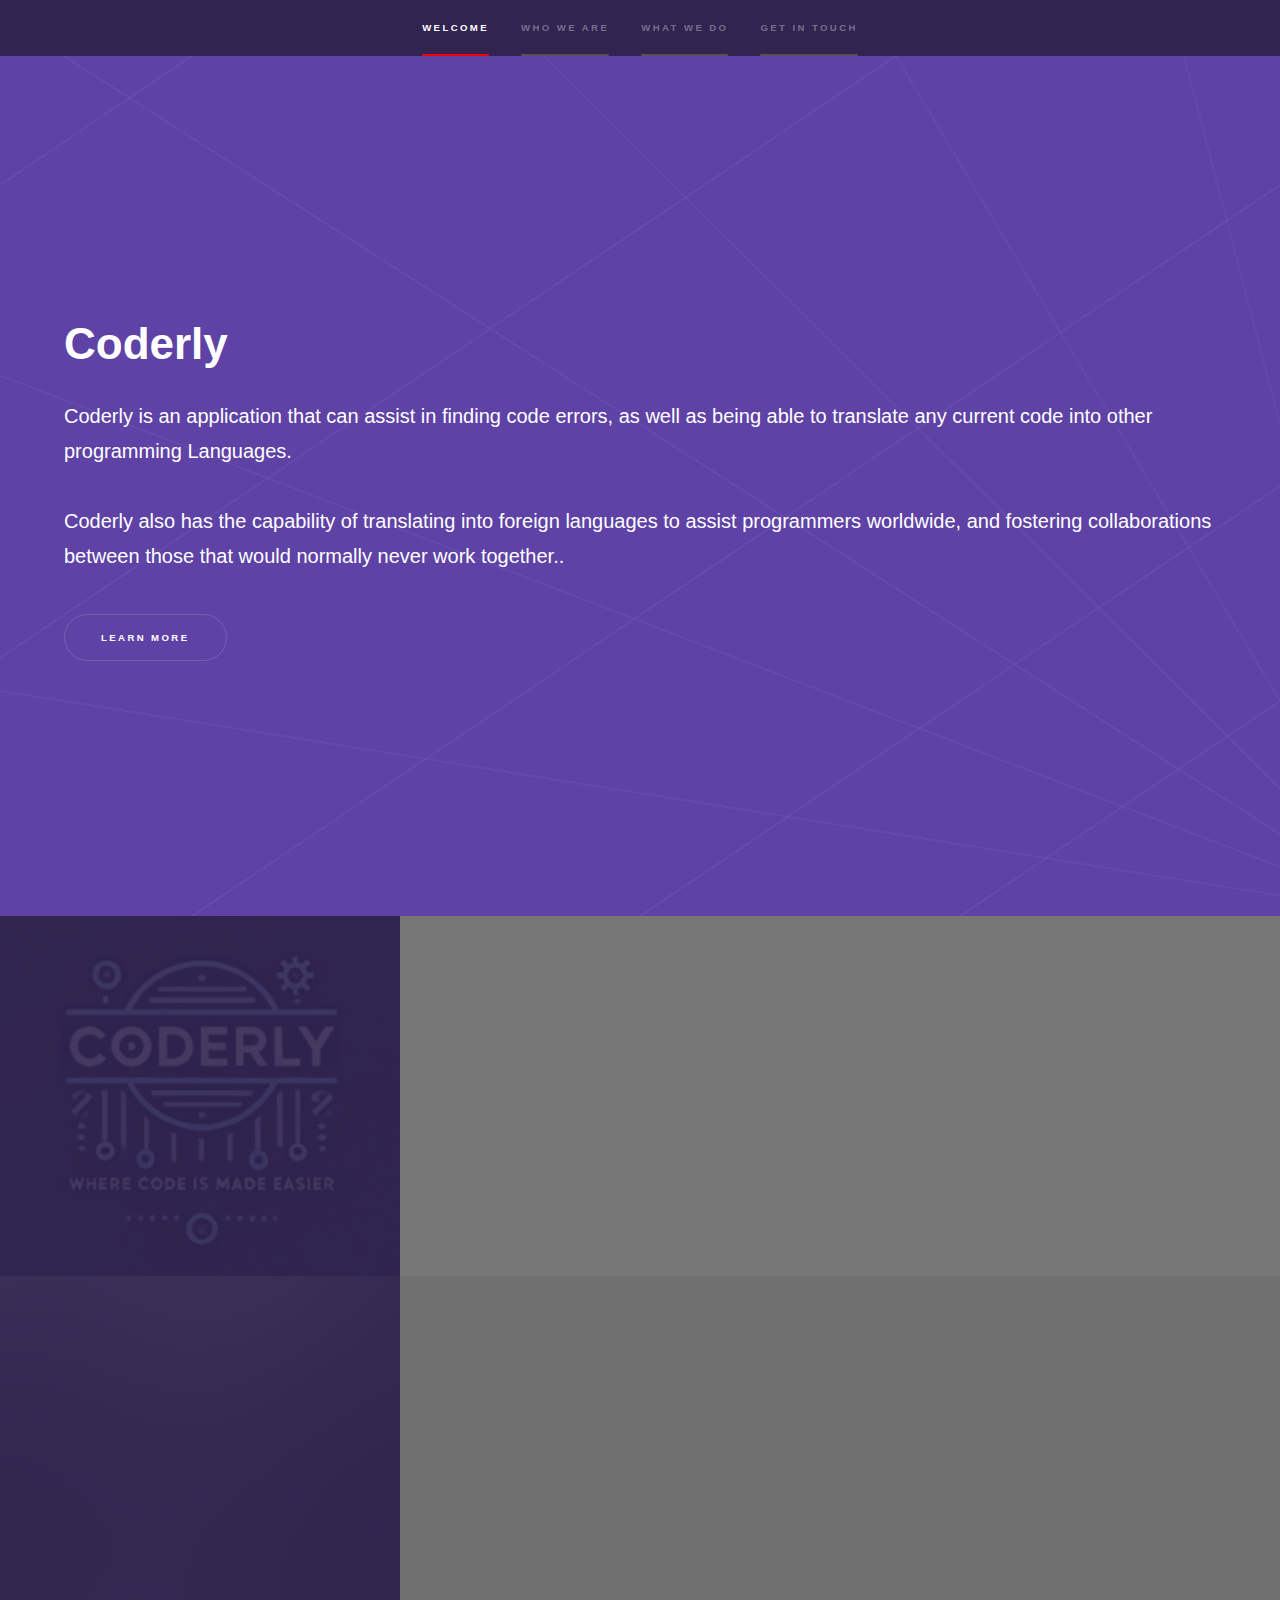
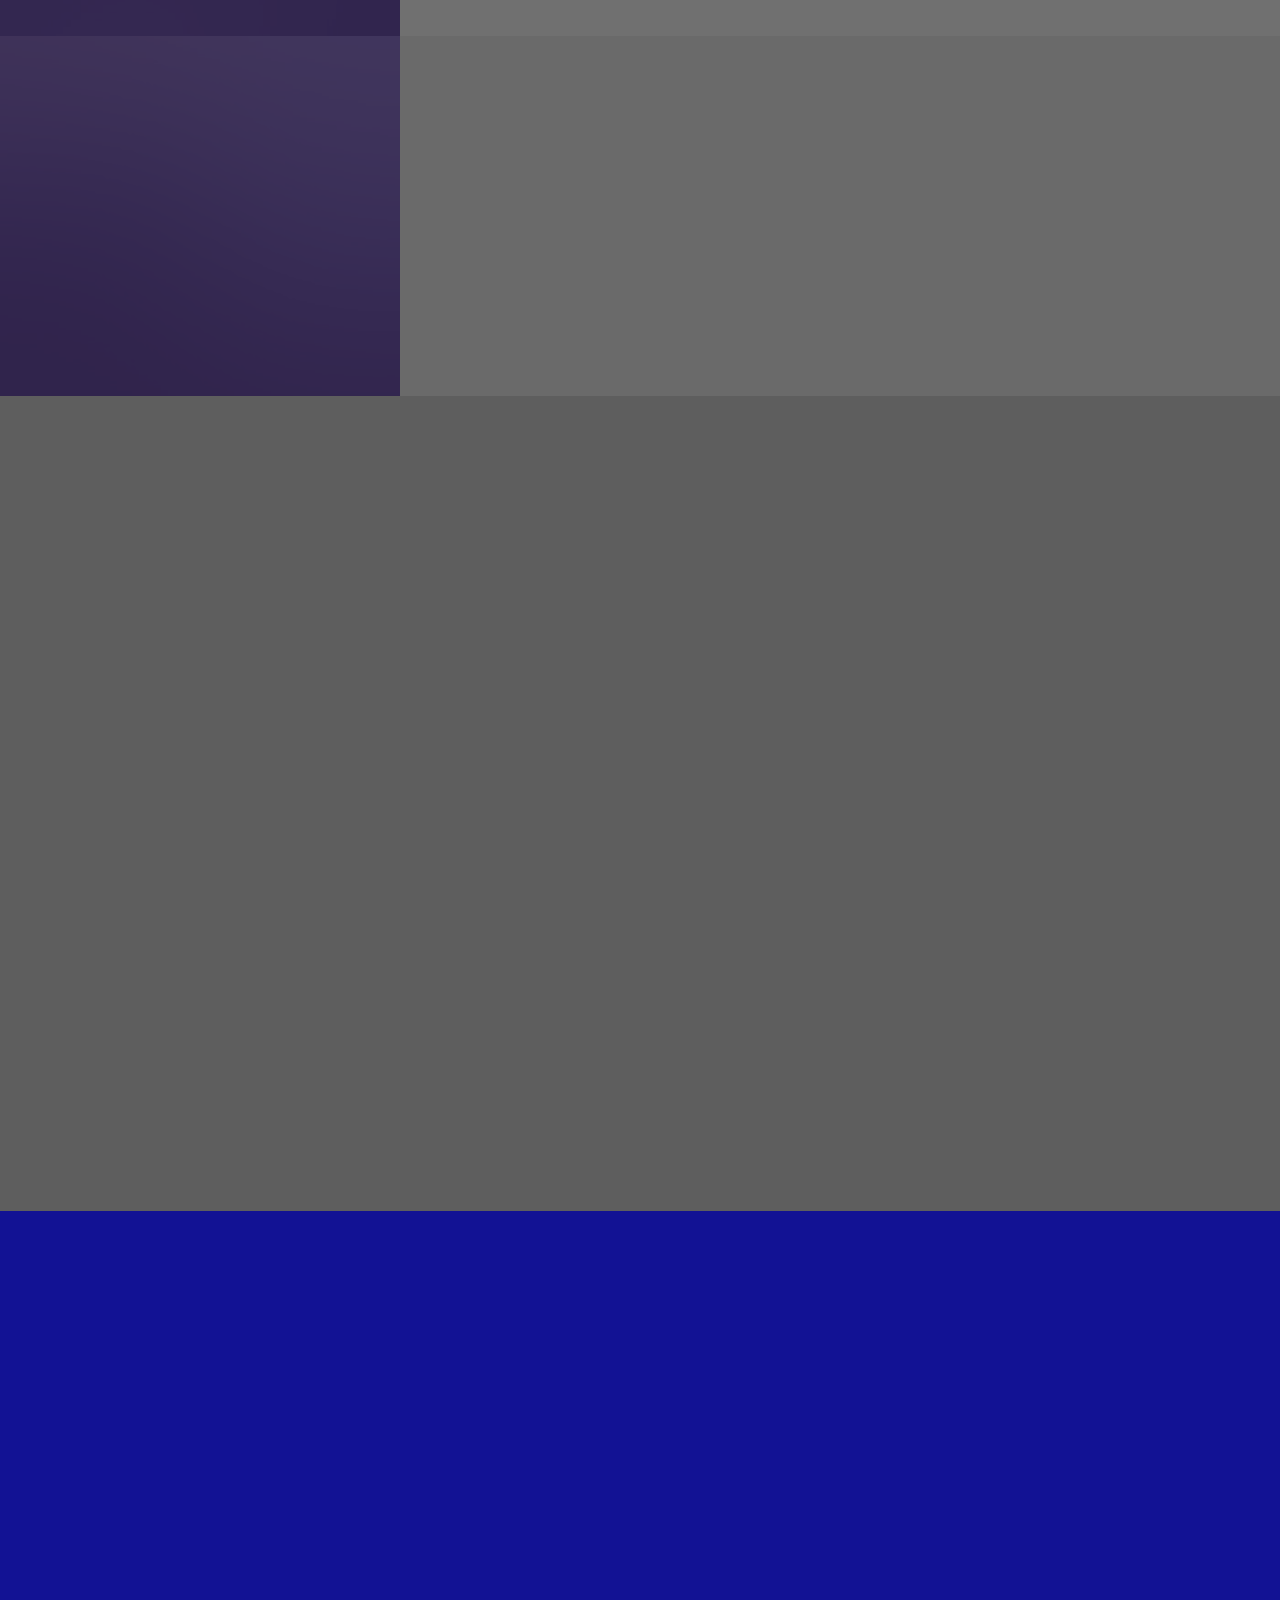
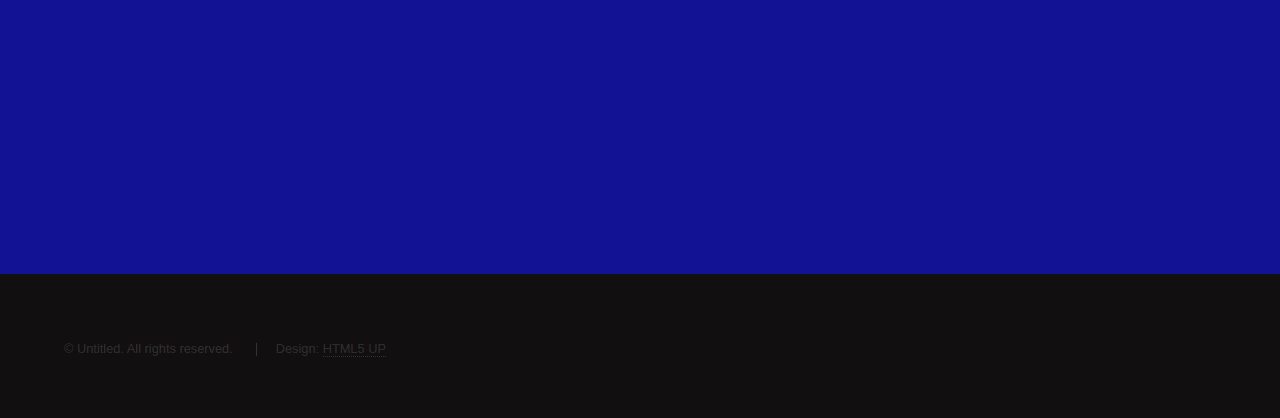
==== commit 4aca6c97: "summary" ====
--- a/html5up-hyperspace/index.html
+++ b/html5up-hyperspace/index.html
@@ -154,31 +154,12 @@
                         </section>
                         <section>
                             <span class="icon solid major fa-desktop"></span>
-                            <h3>Veroeros quis lorem</h3>
-                            <p>
-                                Phasellus convallis elit id ullam corper amet et
-                                pulvinar. Duis aliquam turpis mauris, sed
-                                ultricies erat dapibus.
-                            </p>
-                        </section>
-                        <section>
-                            <span class="icon solid major fa-link"></span>
-                            <h3>Urna quis bibendum</h3>
-                            <p>
-                                Phasellus convallis elit id ullam corper amet et
-                                pulvinar. Duis aliquam turpis mauris, sed
-                                ultricies erat dapibus.
-                            </p>
-                        </section>
-                        <section>
-                            <span class="icon major fa-gem"></span>
-                            <h3>Aliquam urna dapibus</h3>
-                            <p>
-                                Phasellus convallis elit id ullam corper amet et
-                                pulvinar. Duis aliquam turpis mauris, sed
-                                ultricies erat dapibus.
-                            </p>
-                        </section>
+                            <h3>Accesibility</h3>
+                            <p>
+                                Coderly is meant to be accesible on all devices with internet access, however it's main purpose is meant for computers and laptops which is a programmers tool of choice.
+                            </p>
+                        </section>
+                       
                     </div>
                     <ul class="actions">
                         <li>
@@ -193,10 +174,7 @@
                 <div  class="inner">
                     <h2>Get in touch</h2>
                     <p>
-                        Phasellus convallis elit id ullamcorper pulvinar. Duis
-                        aliquam turpis mauris, eu ultricies erat malesuada quis.
-                        Aliquam dapibus, lacus eget hendrerit bibendum, urna est
-                        aliquam sem, sit amet imperdiet est velit quis lorem.
+                        We at Coderly feel it is very important to give an opportunity and ability to contact the staff team to help solve any problems that arise due to an error, so if you have any further inquiries this is where we can be contaced.
                     </p>
                     <div class="split style1">
                         <section>
--- a/html5up-hyperspace/assets/css/main.css
+++ b/html5up-hyperspace/assets/css/main.css
@@ -2435,7 +2435,7 @@
 }
 
 select {
-    background-image: orl(Coderly.logo.png);
+    background-image: url("data:image/svg+xml;charset=utf8,%3Csvg xmlns='http://www.w3.org/2000/svg' width='40' height='40' preserveAspectRatio='none' viewBox='0 0 40 40'%3E%3Cpath d='M9.4,12.3l10.4,10.4l10.4-10.4c0.2-0.2,0.5-0.4,0.9-0.4c0.3,0,0.6,0.1,0.9,0.4l3.3,3.3c0.2,0.2,0.4,0.5,0.4,0.9 c0,0.4-0.1,0.6-0.4,0.9L20.7,31.9c-0.2,0.2-0.5,0.4-0.9,0.4c-0.3,0-0.6-0.1-0.9-0.4L4.3,17.3c-0.2-0.2-0.4-0.5-0.4-0.9 c0-0.4,0.1-0.6,0.4-0.9l3.3-3.3c0.2-0.2,0.5-0.4,0.9-0.4S9.1,12.1,9.4,12.3z' fill='rgba(255, 255, 255, 0.15)' /%3E%3C/svg%3E");
     background-size: 1.25rem;
     background-repeat: no-repeat;
     background-position: calc(100% - 1rem) center;
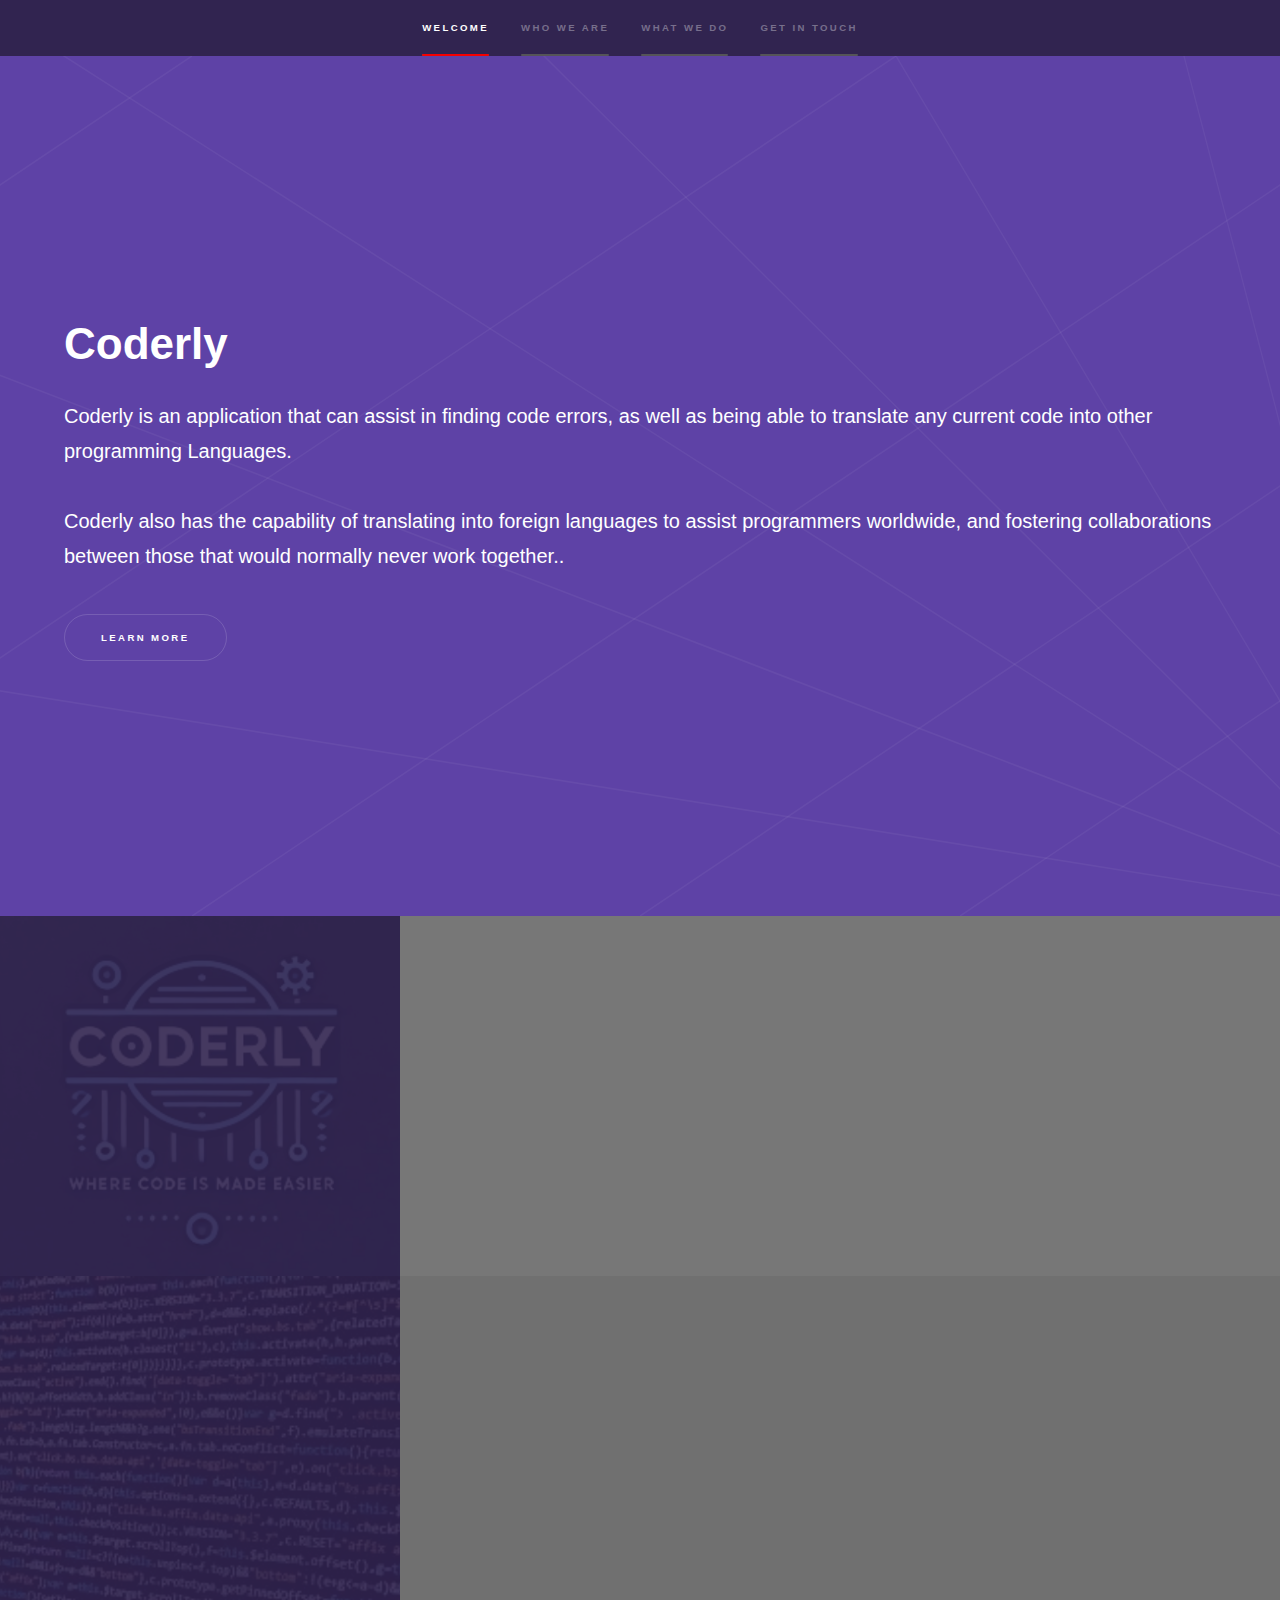
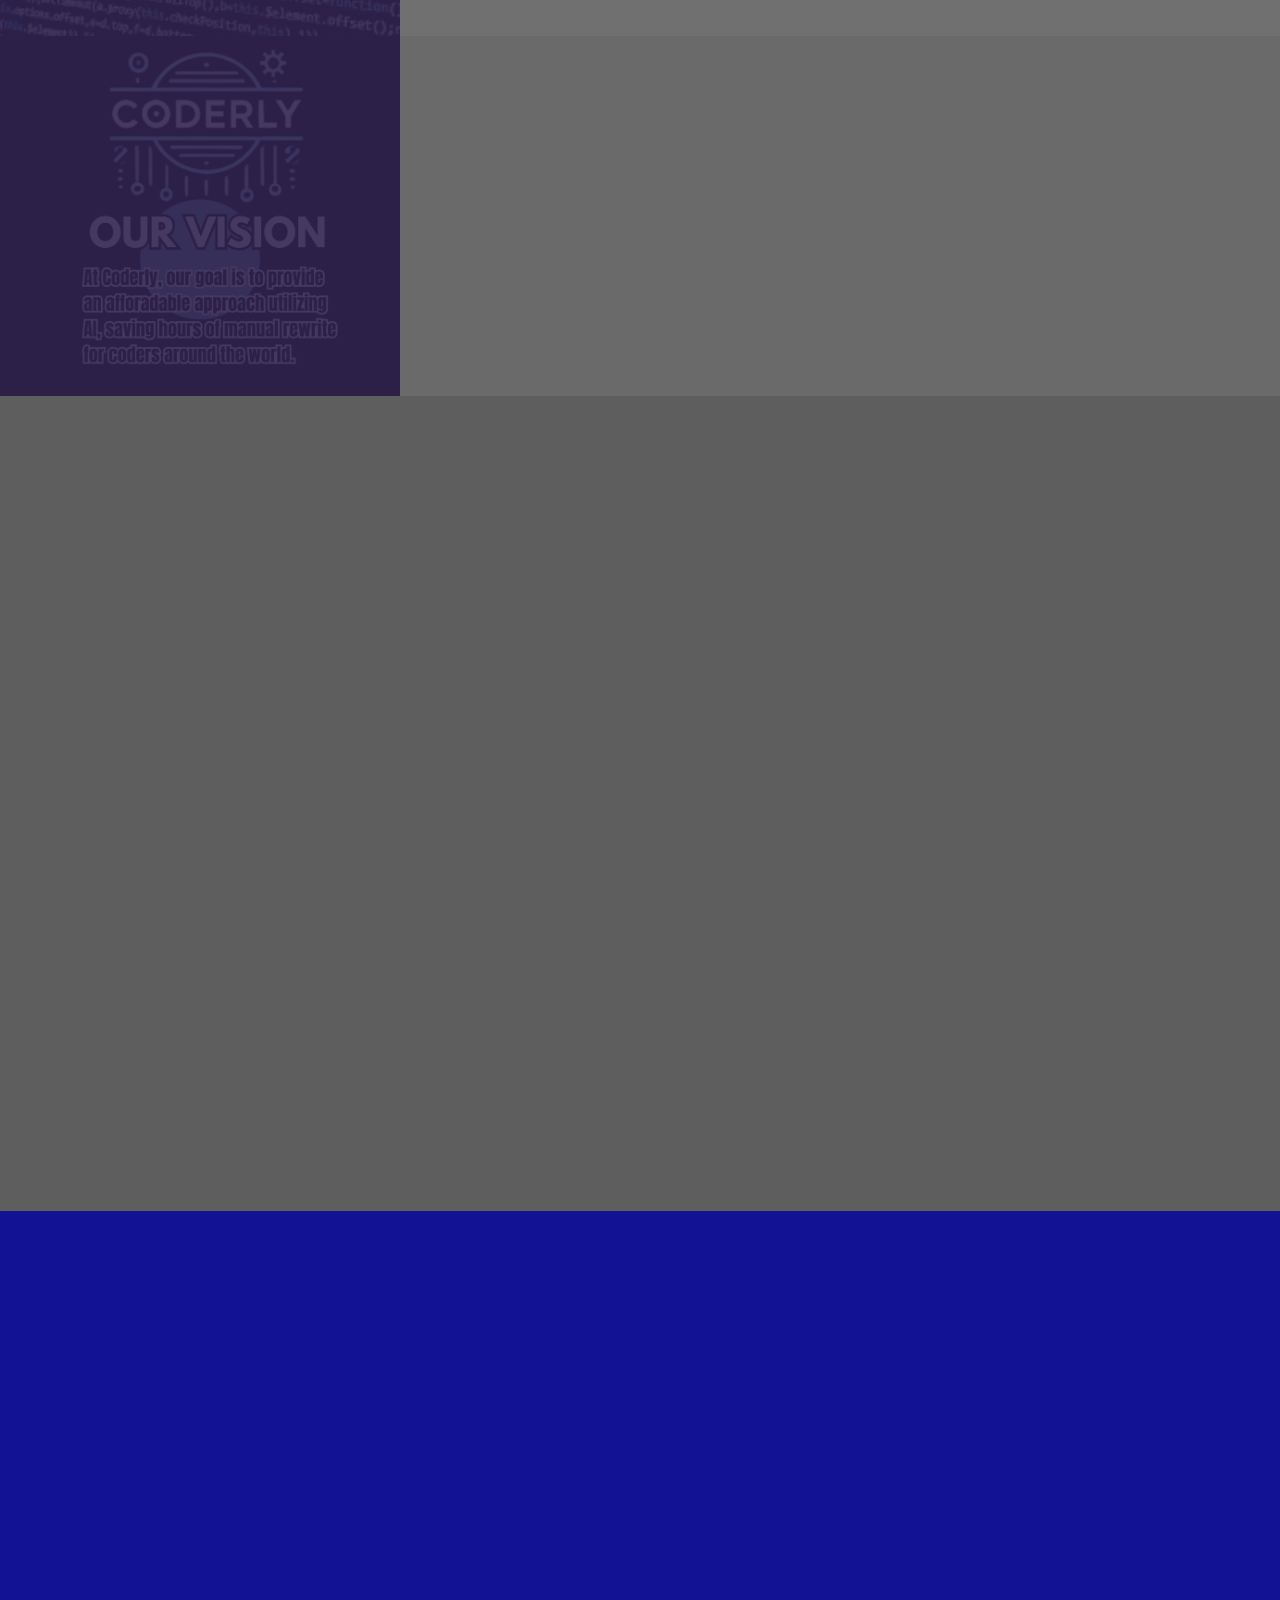
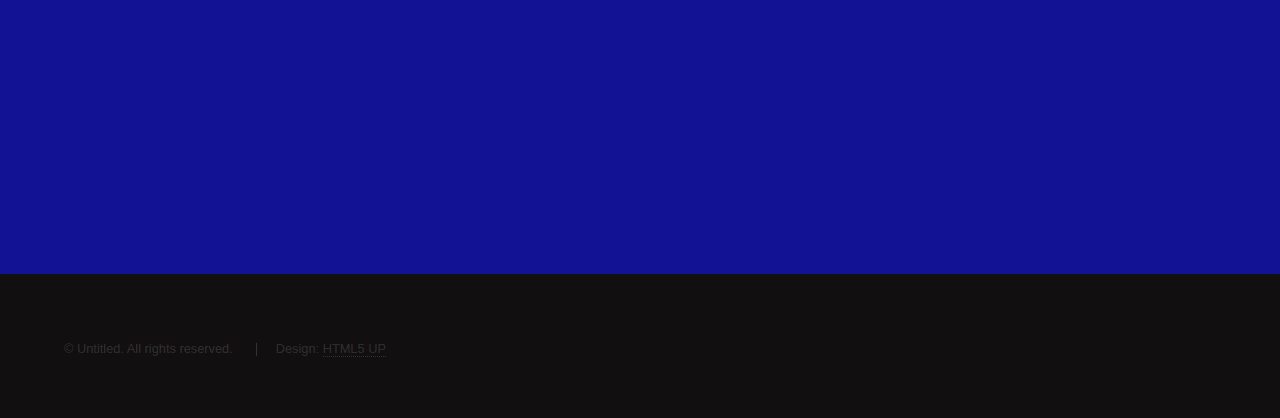
==== commit e8a99e95: "pictures" ====
--- a/html5up-hyperspace/index.html
+++ b/html5up-hyperspace/index.html
@@ -78,7 +78,7 @@
                 <section>
                     <a href="#" class="image"
                         ><img
-                            src="images/pic02.jpg"
+                            src="images/sidepic.jpg"
                             alt=""
                             data-position="top center"
                     /></a>
@@ -99,7 +99,7 @@
                 <section>
                     <a href="#" class="image"
                         ><img
-                            src="images/pic03.jpg"
+                            src="images/banner2.jpg"
                             alt=""
                             data-position="25% 25%"
                     /></a>
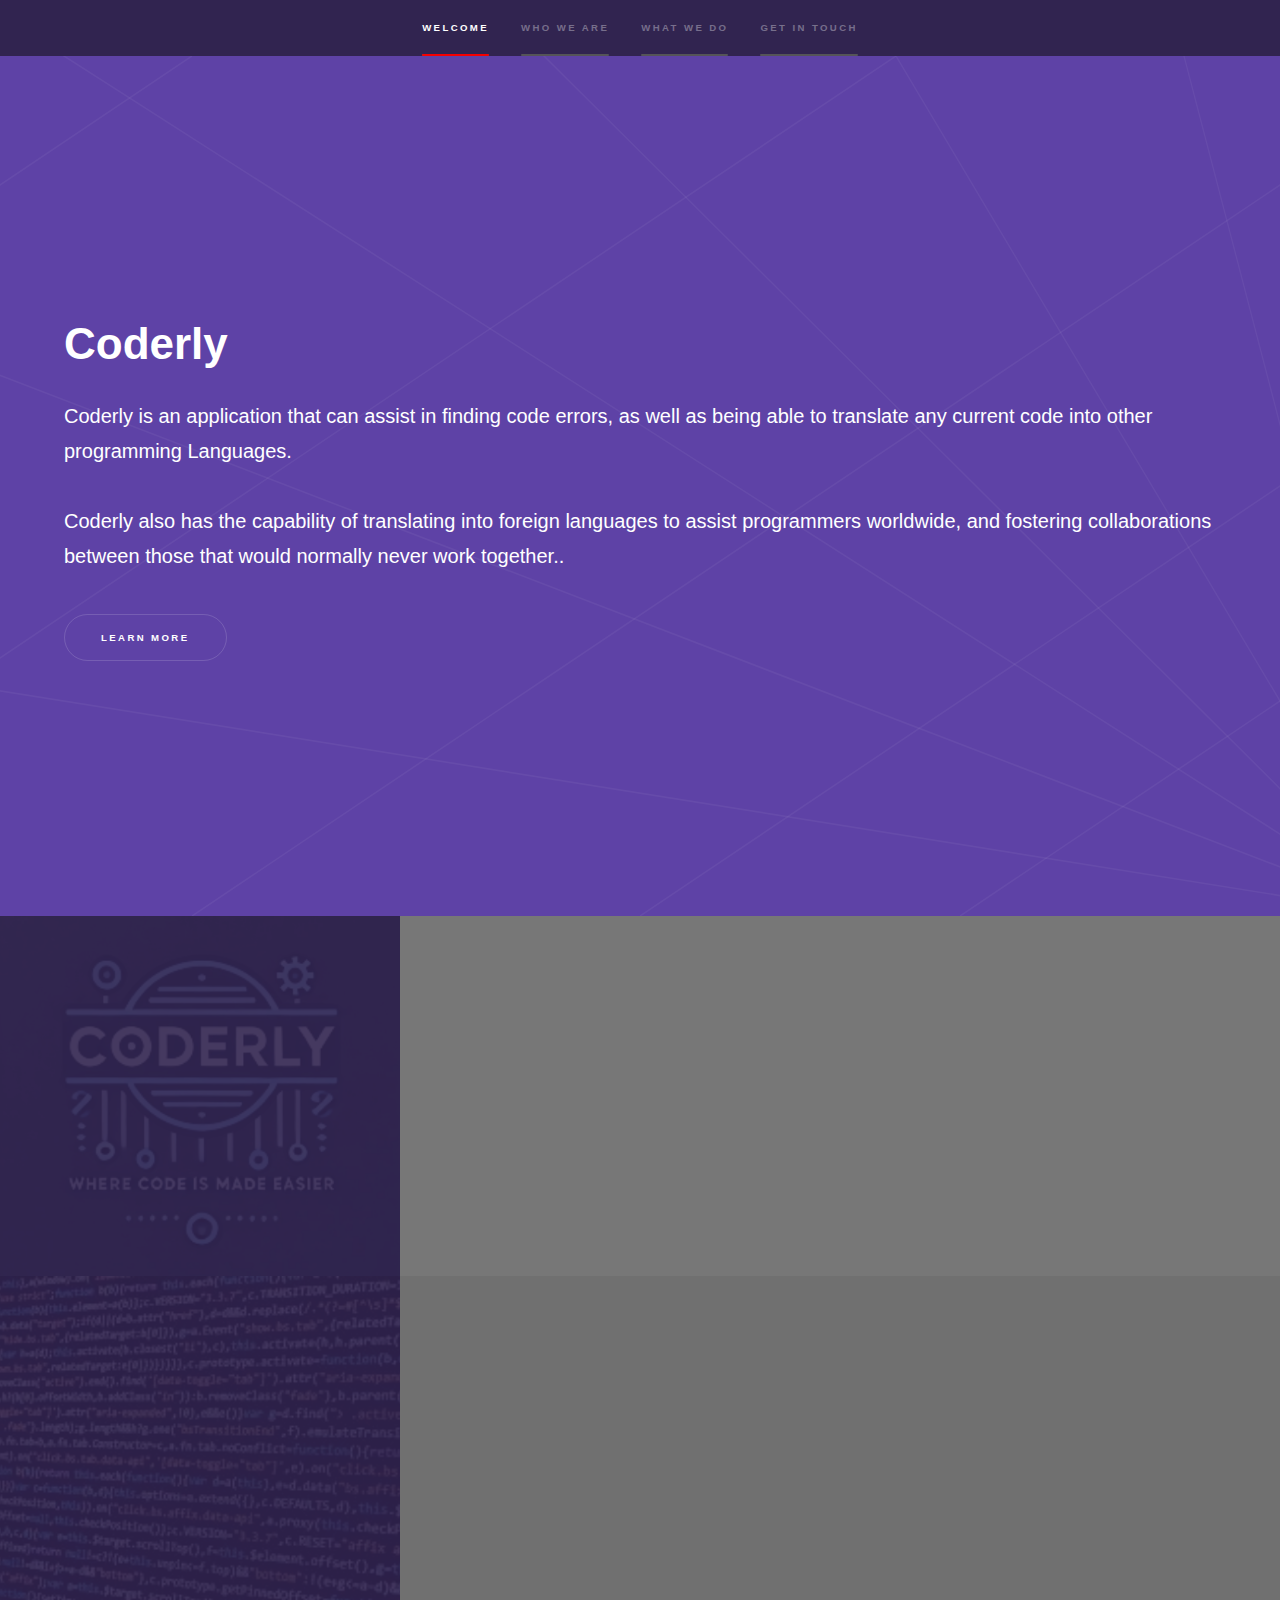
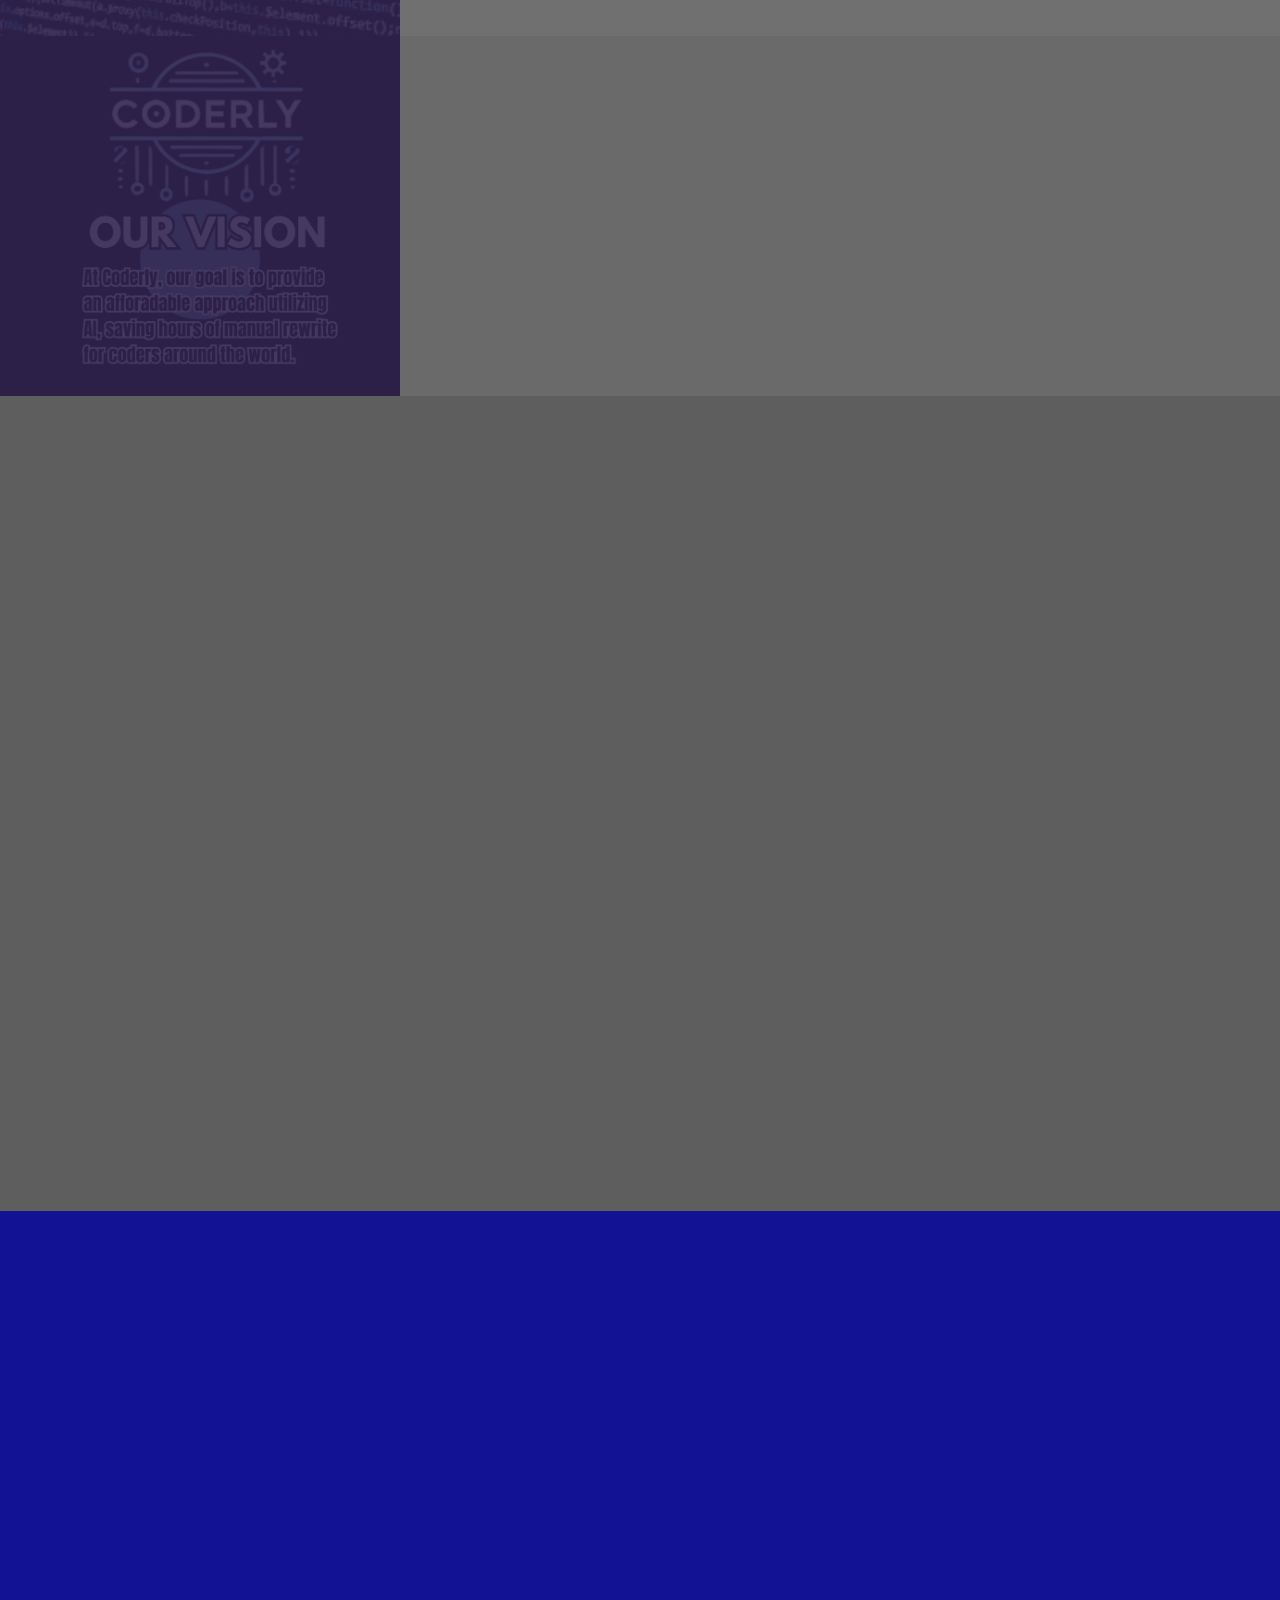
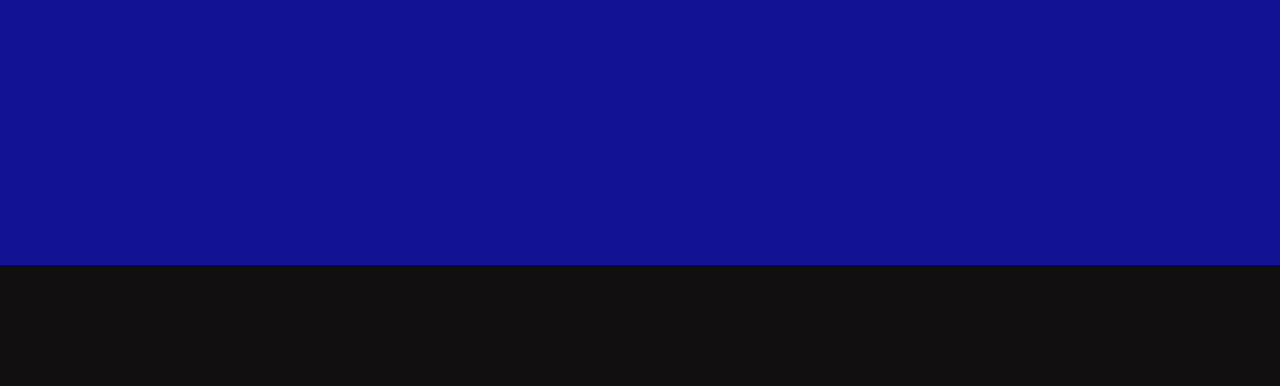
==== commit 28c816e9: "name" ====
--- a/html5up-hyperspace/index.html
+++ b/html5up-hyperspace/index.html
@@ -207,8 +207,8 @@
                                 </div>
                                 <ul class="actions">
                                     <li>
-                                        <a href="" class="button submit"
-                                            >Send Message</a
+                                        
+                                            Send Message</a
                                         >
                                     </li>
                                 </ul>
@@ -293,8 +293,7 @@
         <footer style="background-color: rgb(17, 15, 15);" id="footer" class="wrapper style1-alt">
             <div class="inner">
                 <ul class="menu">
-                    <li>&copy; Untitled. All rights reserved.</li>
-                    <li>Design: <a href="http://html5up.net">HTML5 UP</a></li>
+                
                 </ul>
             </div>
         </footer>
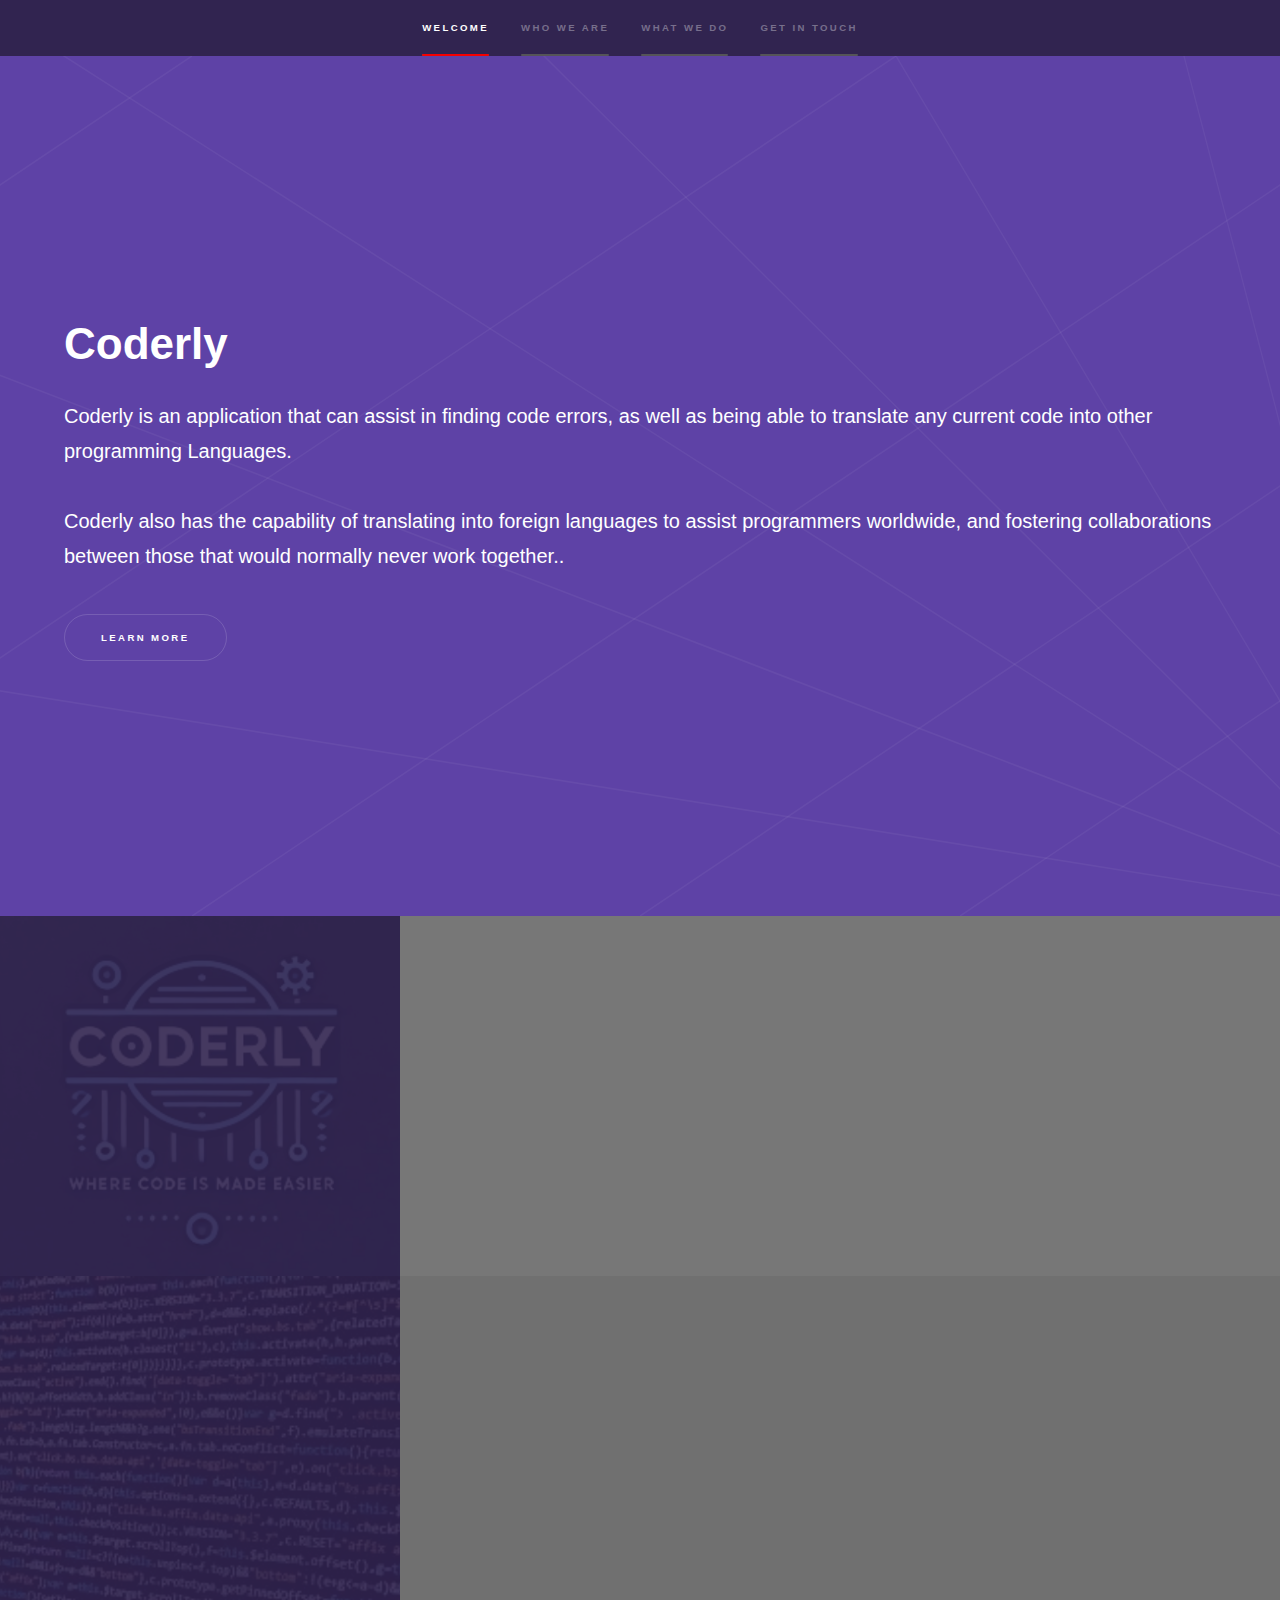
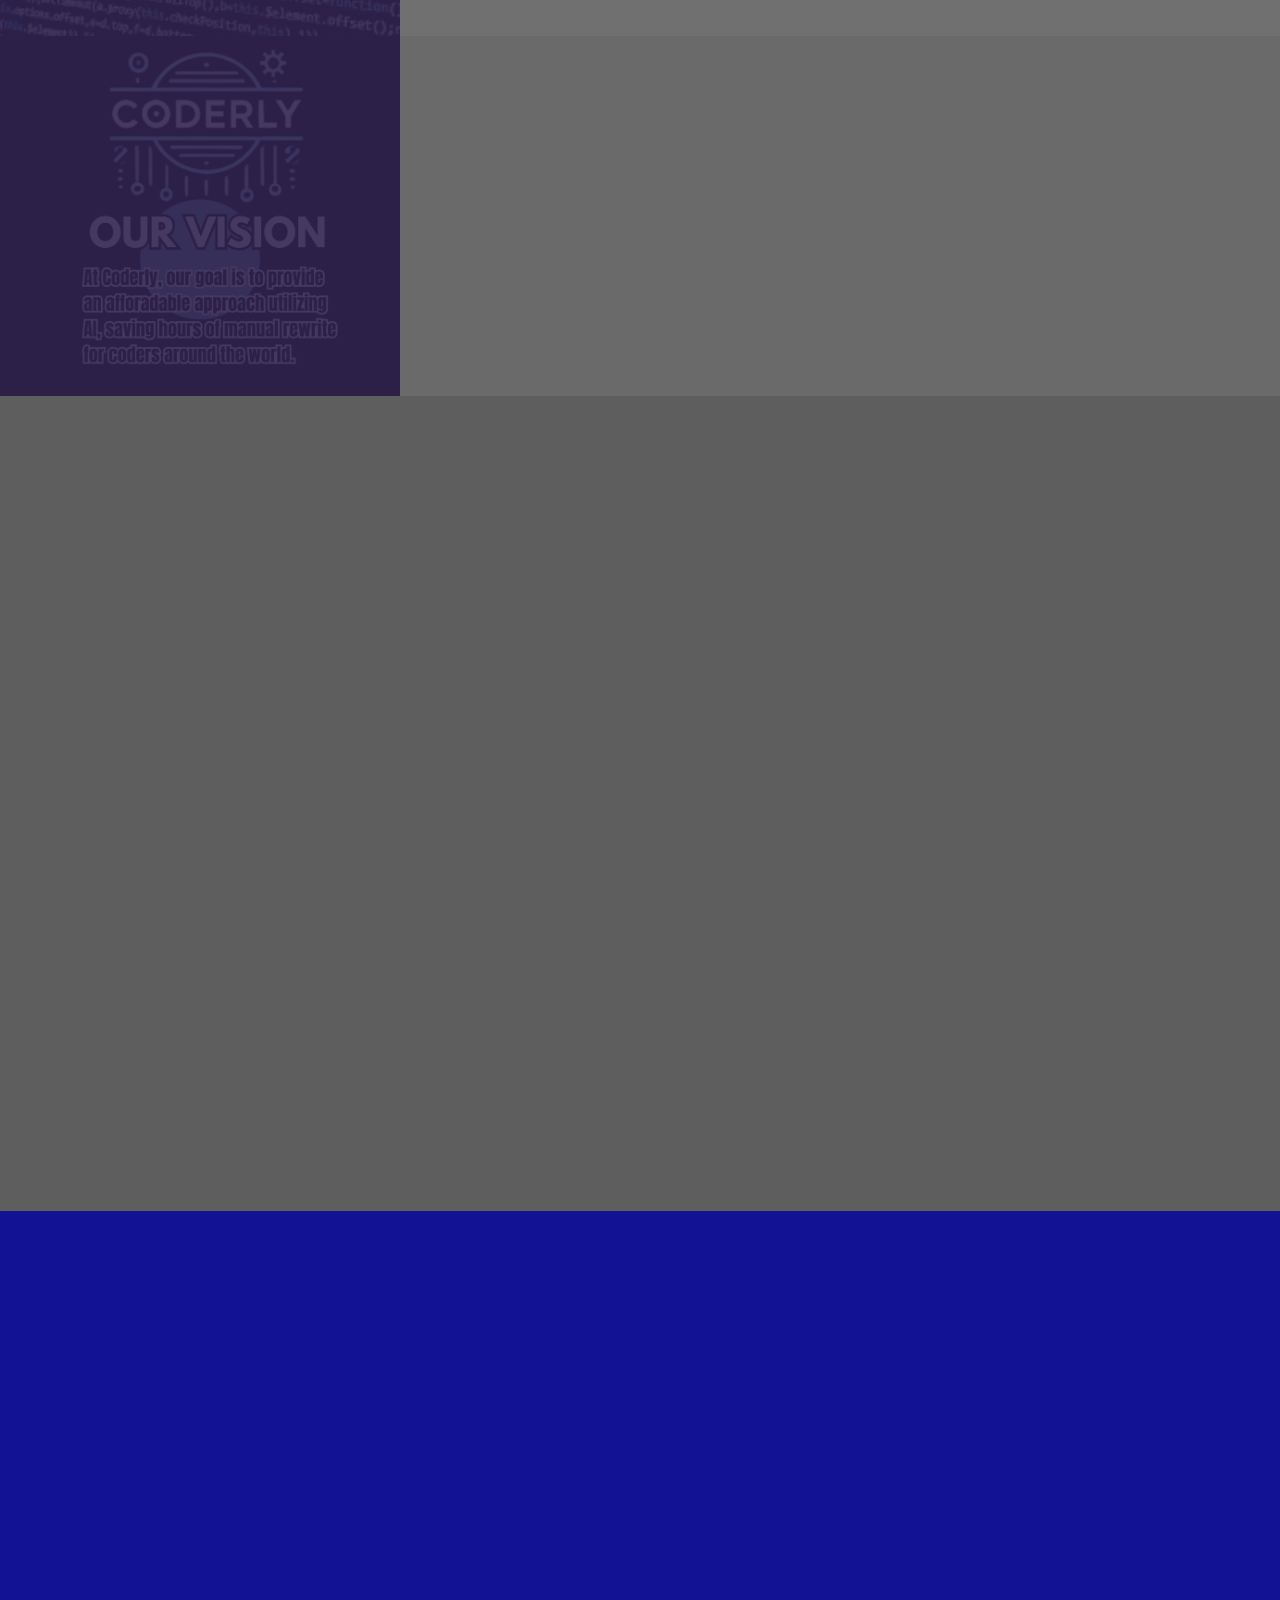
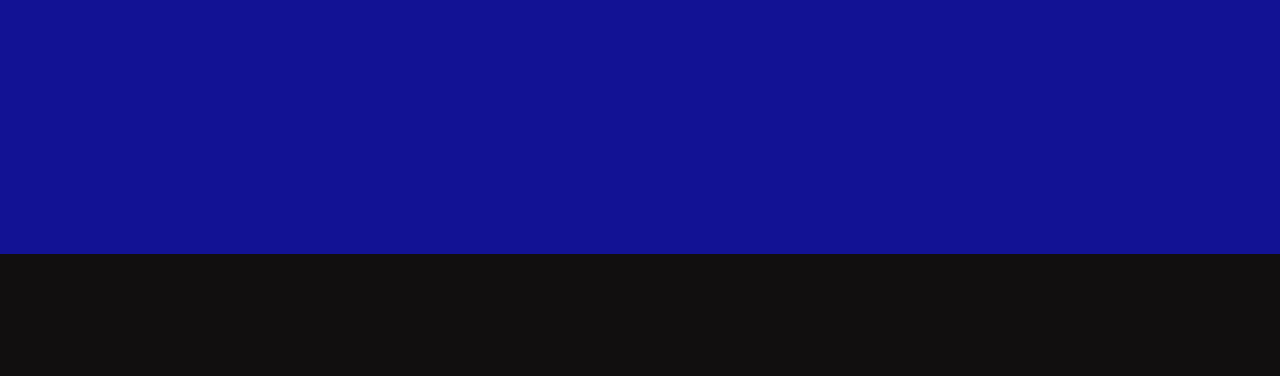
==== commit 9e78bad7: "socials gone" ====
--- a/html5up-hyperspace/index.html
+++ b/html5up-hyperspace/index.html
@@ -233,52 +233,7 @@
                                     <span>(678) 999-8212</span>
                                 </li>
                                 <li>
-                                    <h3>Social</h3>
-                                    <ul class="icons">
-                                        <li>
-                                            <a
-                                                href="#"
-                                                class="icon brands fa-twitter"
-                                                ><span class="label"
-                                                    >Coderly</span
-                                                ></a
-                                            >
-                                        </li>
-                                        <li>
-                                            <a
-                                                href="#"
-                                                class="icon brands fa-facebook-f"
-                                                ><span class="label"
-                                                    >Coderly Devs</span
-                                                ></a
-                                            >
-                                        </li>
-                                        <li>
-                                            <a
-                                                href="#"
-                                                class="icon brands fa-github"
-                                                ><span class="label"
-                                                    >GitHub</span
-                                                ></a
-                                            >
-                                        </li>
-                                        <li>
-                                            <a
-                                                href="#"
-                                                class="icon brands fa-instagram"
-                                                ><span class="label"
-                                                    >@Coderly</span
-                                                ></a
-                                            >
-                                        </li>
-                                        <li>
-                                            <a
-                                                href="#"
-                                                class="icon brands fa-linkedin-in"
-                                                ><span class="label"
-                                                    >LinkedIn</span
-                                                ></a
-                                            >
+                                  
                                         </li>
                                     </ul>
                                 </li>
--- a/html5up-hyperspace/assets/css/main.css
+++ b/html5up-hyperspace/assets/css/main.css
@@ -87,12 +87,12 @@
 mark,
 audio,
 video {
-    margin: 0;
-    padding: 0;
-    border: 0;
-    font-size: 100%;
-    font: inherit;
-    vertical-align: baseline;
+  margin: 0;
+  padding: 0;
+  border: 0;
+  font-size: 100%;
+  font: inherit;
+  vertical-align: baseline;
 }
 
 article,
@@ -106,101 +106,101 @@
 menu,
 nav,
 section {
-    display: block;
+  display: block;
 }
 
 body {
-    line-height: 1;
+  line-height: 1;
 }
 
 ol,
 ul {
-    list-style: none;
+  list-style: none;
 }
 
 blockquote,
 q {
-    quotes: none;
+  quotes: none;
 }
 
 blockquote:before,
 blockquote:after,
 q:before,
 q:after {
-    content: "";
-    content: none;
+  content: "";
+  content: none;
 }
 
 table {
-    border-collapse: collapse;
-    border-spacing: 0;
+  border-collapse: collapse;
+  border-spacing: 0;
 }
 
 body {
-    -webkit-text-size-adjust: none;
+  -webkit-text-size-adjust: none;
 }
 
 mark {
-    background-color: transparent;
-    color: inherit;
+  background-color: transparent;
+  color: inherit;
 }
 
 input::-moz-focus-inner {
-    border: 0;
-    padding: 0;
+  border: 0;
+  padding: 0;
 }
 
 input,
 select,
 textarea {
-    -moz-appearance: none;
-    -webkit-appearance: none;
-    -ms-appearance: none;
-    appearance: none;
+  -moz-appearance: none;
+  -webkit-appearance: none;
+  -ms-appearance: none;
+  appearance: none;
 }
 
 /* Basic */
 
 @-ms-viewport {
-    width: device-width;
+  width: device-width;
 }
 
 body {
-    -ms-overflow-style: scrollbar;
+  -ms-overflow-style: scrollbar;
 }
 
 @media screen and (max-width: 480px) {
-    html,
-    body {
-        min-width: 320px;
-    }
+  html,
+  body {
+    min-width: 320px;
+  }
 }
 
 html {
-    box-sizing: border-box;
+  box-sizing: border-box;
 }
 
 *,
 *:before,
 *:after {
-    box-sizing: inherit;
+  box-sizing: inherit;
 }
 
 body {
-    background: #0f1013;
+  background: #0f1013;
 }
 
 body.is-preload *,
 body.is-preload *:before,
 body.is-preload *:after {
-    -moz-animation: none !important;
-    -webkit-animation: none !important;
-    -ms-animation: none !important;
-    animation: none !important;
-    -moz-transition: none !important;
-    -webkit-transition: none !important;
-    -ms-transition: none !important;
-    transition: none !important;
+  -moz-animation: none !important;
+  -webkit-animation: none !important;
+  -ms-animation: none !important;
+  animation: none !important;
+  -moz-transition: none !important;
+  -webkit-transition: none !important;
+  -ms-transition: none !important;
+  transition: none !important;
 }
 
 /* Type */
@@ -209,68 +209,68 @@
 input,
 select,
 textarea {
-    color: rgb(255, 255, 255);
-    font-family: Arial, Helvetica, sans-serif;
-    font-size: 16.5pt;
-    font-weight: normal;
-    line-height: 1.75;
+  color: rgb(255, 255, 255);
+  font-family: Arial, Helvetica, sans-serif;
+  font-size: 16.5pt;
+  font-weight: normal;
+  line-height: 1.75;
 }
 
 @media screen and (max-width: 1680px) {
-    body,
-    input,
-    select,
-    textarea {
-        font-size: 13pt;
-    }
+  body,
+  input,
+  select,
+  textarea {
+    font-size: 13pt;
+  }
 }
 
 @media screen and (max-width: 1280px) {
-    body,
-    input,
-    select,
-    textarea {
-        font-size: 12pt;
-    }
+  body,
+  input,
+  select,
+  textarea {
+    font-size: 12pt;
+  }
 }
 
 @media screen and (max-width: 360px) {
-    body,
-    input,
-    select,
-    textarea {
-        font-size: 11pt;
-    }
+  body,
+  input,
+  select,
+  textarea {
+    font-size: 11pt;
+  }
 }
 
 a {
-    -moz-transition: color 0.2s ease, border-bottom-color 0.2s ease;
-    -webkit-transition: color 0.2s ease, border-bottom-color 0.2s ease;
-    -ms-transition: color 0.2s ease, border-bottom-color 0.2s ease;
-    transition: color 0.2s ease, border-bottom-color 0.2s ease;
-    border-bottom: dotted 1px rgba(255, 255, 255, 0.35);
-    color: inherit;
-    text-decoration: none;
+  -moz-transition: color 0.2s ease, border-bottom-color 0.2s ease;
+  -webkit-transition: color 0.2s ease, border-bottom-color 0.2s ease;
+  -ms-transition: color 0.2s ease, border-bottom-color 0.2s ease;
+  transition: color 0.2s ease, border-bottom-color 0.2s ease;
+  border-bottom: dotted 1px rgba(255, 255, 255, 0.35);
+  color: inherit;
+  text-decoration: none;
 }
 
 a:hover {
-    border-bottom-color: transparent;
-    color: #ffffff;
+  border-bottom-color: transparent;
+  color: #ffffff;
 }
 
 strong,
 b {
-    color: #ffffff;
-    font-weight: bold;
+  color: #ffffff;
+  font-weight: bold;
 }
 
 em,
 i {
-    font-style: italic;
+  font-style: italic;
 }
 
 p {
-    margin: 0 0 2em 0;
+  margin: 0 0 2em 0;
 }
 
 h1,
@@ -279,10 +279,10 @@
 h4,
 h5,
 h6 {
-    color: #ffffff;
-    font-weight: bold;
-    line-height: 1.5;
-    margin: 0 0 0.5em 0;
+  color: #ffffff;
+  font-weight: bold;
+  line-height: 1.5;
+  margin: 0 0 0.5em 0;
 }
 
 h1 a,
@@ -291,1626 +291,1626 @@
 h4 a,
 h5 a,
 h6 a {
-    color: inherit;
-    text-decoration: none;
+  color: inherit;
+  text-decoration: none;
 }
 
 h1 {
-    font-size: 2.75em;
+  font-size: 2.75em;
 }
 
 h1.major {
-    margin: 0 0 1.3em 0;
-    position: relative;
-    padding-bottom: 0.35em;
+  margin: 0 0 1.3em 0;
+  position: relative;
+  padding-bottom: 0.35em;
 }
 
 h1.major:after {
-    background-image: -moz-linear-gradient(to right, #5e42a6, #b74e91);
-    background-image: -webkit-linear-gradient(to right, #5e42a6, #b74e91);
-    background-image: -ms-linear-gradient(to right, #5e42a6, #b74e91);
-    background-image: linear-gradient(to right, #7f7c86, #0c0509);
-    -moz-transition: max-width 0.2s ease;
-    -webkit-transition: max-width 0.2s ease;
-    -ms-transition: max-width 0.2s ease;
-    transition: max-width 0.2s ease;
-    border-radius: 0.2em;
-    bottom: 0;
-    content: "";
-    height: 0.05em;
-    position: absolute;
-    right: 0;
-    width: 100%;
+  background-image: -moz-linear-gradient(to right, #5e42a6, #b74e91);
+  background-image: -webkit-linear-gradient(to right, #5e42a6, #b74e91);
+  background-image: -ms-linear-gradient(to right, #5e42a6, #b74e91);
+  background-image: linear-gradient(to right, #7f7c86, #0c0509);
+  -moz-transition: max-width 0.2s ease;
+  -webkit-transition: max-width 0.2s ease;
+  -ms-transition: max-width 0.2s ease;
+  transition: max-width 0.2s ease;
+  border-radius: 0.2em;
+  bottom: 0;
+  content: "";
+  height: 0.05em;
+  position: absolute;
+  right: 0;
+  width: 100%;
 }
 
 h2 {
-    font-size: 1.75em;
+  font-size: 1.75em;
 }
 
 h3 {
-    font-size: 1.1em;
+  font-size: 1.1em;
 }
 
 h4 {
+  font-size: 1em;
+}
+
+h5 {
+  font-size: 0.8em;
+}
+
+h6 {
+  font-size: 0.6em;
+}
+
+@media screen and (max-width: 736px) {
+  h1 {
+    font-size: 2em;
+  }
+
+  h2 {
+    font-size: 1.25em;
+  }
+
+  h3 {
     font-size: 1em;
-}
-
-h5 {
+  }
+
+  h4 {
     font-size: 0.8em;
-}
-
-h6 {
+  }
+
+  h5 {
     font-size: 0.6em;
-}
-
-@media screen and (max-width: 736px) {
-    h1 {
-        font-size: 2em;
-    }
-
-    h2 {
-        font-size: 1.25em;
-    }
-
-    h3 {
-        font-size: 1em;
-    }
-
-    h4 {
-        font-size: 0.8em;
-    }
-
-    h5 {
-        font-size: 0.6em;
-    }
-
-    h6 {
-        font-size: 0.6em;
-    }
+  }
+
+  h6 {
+    font-size: 0.6em;
+  }
 }
 
 sub {
-    font-size: 0.8em;
-    position: relative;
-    top: 0.5em;
+  font-size: 0.8em;
+  position: relative;
+  top: 0.5em;
 }
 
 sup {
-    font-size: 0.8em;
-    position: relative;
-    top: -0.5em;
+  font-size: 0.8em;
+  position: relative;
+  top: -0.5em;
 }
 
 blockquote {
-    border-left: solid 4px rgba(255, 255, 255, 0.15);
-    font-style: italic;
-    margin: 0 0 2em 0;
-    padding: 0.5em 0 0.5em 2em;
+  border-left: solid 4px rgba(255, 255, 255, 0.15);
+  font-style: italic;
+  margin: 0 0 2em 0;
+  padding: 0.5em 0 0.5em 2em;
 }
 
 code {
-    background: rgba(255, 255, 255, 0.05);
-    border-radius: 0.25em;
-    border: solid 1px rgba(255, 255, 255, 0.15);
-    font-family: "Courier New", monospace;
-    font-size: 0.9em;
-    margin: 0 0.25em;
-    padding: 0.25em 0.65em;
+  background: rgba(255, 255, 255, 0.05);
+  border-radius: 0.25em;
+  border: solid 1px rgba(255, 255, 255, 0.15);
+  font-family: "Courier New", monospace;
+  font-size: 0.9em;
+  margin: 0 0.25em;
+  padding: 0.25em 0.65em;
 }
 
 pre {
-    -webkit-overflow-scrolling: touch;
-    font-family: "Courier New", monospace;
-    font-size: 0.9em;
-    margin: 0 0 2em 0;
+  -webkit-overflow-scrolling: touch;
+  font-family: "Courier New", monospace;
+  font-size: 0.9em;
+  margin: 0 0 2em 0;
 }
 
 pre code {
-    display: block;
-    line-height: 1.75em;
-    padding: 1em 1.5em;
-    overflow-x: auto;
+  display: block;
+  line-height: 1.75em;
+  padding: 1em 1.5em;
+  overflow-x: auto;
 }
 
 hr {
-    border: 0;
-    border-bottom: solid 1px rgba(255, 255, 255, 0.15);
-    margin: 2em 0;
+  border: 0;
+  border-bottom: solid 1px rgba(255, 255, 255, 0.15);
+  margin: 2em 0;
 }
 
 hr.major {
-    margin: 3em 0;
+  margin: 3em 0;
 }
 
 .align-left {
-    text-align: left;
+  text-align: left;
 }
 
 .align-center {
-    text-align: center;
+  text-align: center;
 }
 
 .align-right {
-    text-align: right;
+  text-align: right;
 }
 
 /* Row */
 
 .row {
+  display: flex;
+  flex-wrap: wrap;
+  box-sizing: border-box;
+  align-items: stretch;
+}
+
+.row > * {
+  box-sizing: border-box;
+}
+
+.row.gtr-uniform > * > :last-child {
+  margin-bottom: 0;
+}
+
+.row.aln-left {
+  justify-content: flex-start;
+}
+
+.row.aln-center {
+  justify-content: center;
+}
+
+.row.aln-right {
+  justify-content: flex-end;
+}
+
+.row.aln-top {
+  align-items: flex-start;
+}
+
+.row.aln-middle {
+  align-items: center;
+}
+
+.row.aln-bottom {
+  align-items: flex-end;
+}
+
+.row > .imp {
+  order: -1;
+}
+
+.row > .col-1 {
+  width: 8.33333%;
+}
+
+.row > .off-1 {
+  margin-left: 8.33333%;
+}
+
+.row > .col-2 {
+  width: 16.66667%;
+}
+
+.row > .off-2 {
+  margin-left: 16.66667%;
+}
+
+.row > .col-3 {
+  width: 25%;
+}
+
+.row > .off-3 {
+  margin-left: 25%;
+}
+
+.row > .col-4 {
+  width: 33.33333%;
+}
+
+.row > .off-4 {
+  margin-left: 33.33333%;
+}
+
+.row > .col-5 {
+  width: 41.66667%;
+}
+
+.row > .off-5 {
+  margin-left: 41.66667%;
+}
+
+.row > .col-6 {
+  width: 50%;
+}
+
+.row > .off-6 {
+  margin-left: 50%;
+}
+
+.row > .col-7 {
+  width: 58.33333%;
+}
+
+.row > .off-7 {
+  margin-left: 58.33333%;
+}
+
+.row > .col-8 {
+  width: 66.66667%;
+}
+
+.row > .off-8 {
+  margin-left: 66.66667%;
+}
+
+.row > .col-9 {
+  width: 75%;
+}
+
+.row > .off-9 {
+  margin-left: 75%;
+}
+
+.row > .col-10 {
+  width: 83.33333%;
+}
+
+.row > .off-10 {
+  margin-left: 83.33333%;
+}
+
+.row > .col-11 {
+  width: 91.66667%;
+}
+
+.row > .off-11 {
+  margin-left: 91.66667%;
+}
+
+.row > .col-12 {
+  width: 100%;
+}
+
+.row > .off-12 {
+  margin-left: 100%;
+}
+
+.row.gtr-0 {
+  margin-top: 0;
+  margin-left: 0em;
+}
+
+.row.gtr-0 > * {
+  padding: 0 0 0 0em;
+}
+
+.row.gtr-0.gtr-uniform {
+  margin-top: 0em;
+}
+
+.row.gtr-0.gtr-uniform > * {
+  padding-top: 0em;
+}
+
+.row.gtr-25 {
+  margin-top: 0;
+  margin-left: -0.375em;
+}
+
+.row.gtr-25 > * {
+  padding: 0 0 0 0.375em;
+}
+
+.row.gtr-25.gtr-uniform {
+  margin-top: -0.375em;
+}
+
+.row.gtr-25.gtr-uniform > * {
+  padding-top: 0.375em;
+}
+
+.row.gtr-50 {
+  margin-top: 0;
+  margin-left: -0.75em;
+}
+
+.row.gtr-50 > * {
+  padding: 0 0 0 0.75em;
+}
+
+.row.gtr-50.gtr-uniform {
+  margin-top: -0.75em;
+}
+
+.row.gtr-50.gtr-uniform > * {
+  padding-top: 0.75em;
+}
+
+.row {
+  margin-top: 0;
+  margin-left: -1.5em;
+}
+
+.row > * {
+  padding: 0 0 0 1.5em;
+}
+
+.row.gtr-uniform {
+  margin-top: -1.5em;
+}
+
+.row.gtr-uniform > * {
+  padding-top: 1.5em;
+}
+
+.row.gtr-150 {
+  margin-top: 0;
+  margin-left: -2.25em;
+}
+
+.row.gtr-150 > * {
+  padding: 0 0 0 2.25em;
+}
+
+.row.gtr-150.gtr-uniform {
+  margin-top: -2.25em;
+}
+
+.row.gtr-150.gtr-uniform > * {
+  padding-top: 2.25em;
+}
+
+.row.gtr-200 {
+  margin-top: 0;
+  margin-left: -3em;
+}
+
+.row.gtr-200 > * {
+  padding: 0 0 0 3em;
+}
+
+.row.gtr-200.gtr-uniform {
+  margin-top: -3em;
+}
+
+.row.gtr-200.gtr-uniform > * {
+  padding-top: 3em;
+}
+
+@media screen and (max-width: 1680px) {
+  .row {
     display: flex;
     flex-wrap: wrap;
     box-sizing: border-box;
     align-items: stretch;
-}
-
-.row > * {
+  }
+
+  .row > * {
     box-sizing: border-box;
-}
-
-.row.gtr-uniform > * > :last-child {
+  }
+
+  .row.gtr-uniform > * > :last-child {
     margin-bottom: 0;
-}
-
-.row.aln-left {
+  }
+
+  .row.aln-left {
     justify-content: flex-start;
-}
-
-.row.aln-center {
+  }
+
+  .row.aln-center {
     justify-content: center;
-}
-
-.row.aln-right {
+  }
+
+  .row.aln-right {
     justify-content: flex-end;
-}
-
-.row.aln-top {
+  }
+
+  .row.aln-top {
     align-items: flex-start;
-}
-
-.row.aln-middle {
+  }
+
+  .row.aln-middle {
     align-items: center;
-}
-
-.row.aln-bottom {
+  }
+
+  .row.aln-bottom {
     align-items: flex-end;
-}
-
-.row > .imp {
+  }
+
+  .row > .imp-xlarge {
     order: -1;
-}
-
-.row > .col-1 {
+  }
+
+  .row > .col-1-xlarge {
     width: 8.33333%;
-}
-
-.row > .off-1 {
+  }
+
+  .row > .off-1-xlarge {
     margin-left: 8.33333%;
-}
-
-.row > .col-2 {
+  }
+
+  .row > .col-2-xlarge {
     width: 16.66667%;
-}
-
-.row > .off-2 {
+  }
+
+  .row > .off-2-xlarge {
     margin-left: 16.66667%;
-}
-
-.row > .col-3 {
+  }
+
+  .row > .col-3-xlarge {
     width: 25%;
-}
-
-.row > .off-3 {
+  }
+
+  .row > .off-3-xlarge {
     margin-left: 25%;
-}
-
-.row > .col-4 {
+  }
+
+  .row > .col-4-xlarge {
     width: 33.33333%;
-}
-
-.row > .off-4 {
+  }
+
+  .row > .off-4-xlarge {
     margin-left: 33.33333%;
-}
-
-.row > .col-5 {
+  }
+
+  .row > .col-5-xlarge {
     width: 41.66667%;
-}
-
-.row > .off-5 {
+  }
+
+  .row > .off-5-xlarge {
     margin-left: 41.66667%;
-}
-
-.row > .col-6 {
+  }
+
+  .row > .col-6-xlarge {
     width: 50%;
-}
-
-.row > .off-6 {
+  }
+
+  .row > .off-6-xlarge {
     margin-left: 50%;
-}
-
-.row > .col-7 {
+  }
+
+  .row > .col-7-xlarge {
     width: 58.33333%;
-}
-
-.row > .off-7 {
+  }
+
+  .row > .off-7-xlarge {
     margin-left: 58.33333%;
-}
-
-.row > .col-8 {
+  }
+
+  .row > .col-8-xlarge {
     width: 66.66667%;
-}
-
-.row > .off-8 {
+  }
+
+  .row > .off-8-xlarge {
     margin-left: 66.66667%;
-}
-
-.row > .col-9 {
+  }
+
+  .row > .col-9-xlarge {
     width: 75%;
-}
-
-.row > .off-9 {
+  }
+
+  .row > .off-9-xlarge {
     margin-left: 75%;
-}
-
-.row > .col-10 {
+  }
+
+  .row > .col-10-xlarge {
     width: 83.33333%;
-}
-
-.row > .off-10 {
+  }
+
+  .row > .off-10-xlarge {
     margin-left: 83.33333%;
-}
-
-.row > .col-11 {
+  }
+
+  .row > .col-11-xlarge {
     width: 91.66667%;
-}
-
-.row > .off-11 {
+  }
+
+  .row > .off-11-xlarge {
     margin-left: 91.66667%;
-}
-
-.row > .col-12 {
+  }
+
+  .row > .col-12-xlarge {
     width: 100%;
-}
-
-.row > .off-12 {
+  }
+
+  .row > .off-12-xlarge {
     margin-left: 100%;
-}
-
-.row.gtr-0 {
+  }
+
+  .row.gtr-0 {
     margin-top: 0;
     margin-left: 0em;
-}
-
-.row.gtr-0 > * {
+  }
+
+  .row.gtr-0 > * {
     padding: 0 0 0 0em;
-}
-
-.row.gtr-0.gtr-uniform {
+  }
+
+  .row.gtr-0.gtr-uniform {
     margin-top: 0em;
-}
-
-.row.gtr-0.gtr-uniform > * {
+  }
+
+  .row.gtr-0.gtr-uniform > * {
     padding-top: 0em;
-}
-
-.row.gtr-25 {
+  }
+
+  .row.gtr-25 {
     margin-top: 0;
     margin-left: -0.375em;
-}
-
-.row.gtr-25 > * {
+  }
+
+  .row.gtr-25 > * {
     padding: 0 0 0 0.375em;
-}
-
-.row.gtr-25.gtr-uniform {
+  }
+
+  .row.gtr-25.gtr-uniform {
     margin-top: -0.375em;
-}
-
-.row.gtr-25.gtr-uniform > * {
+  }
+
+  .row.gtr-25.gtr-uniform > * {
     padding-top: 0.375em;
-}
-
-.row.gtr-50 {
+  }
+
+  .row.gtr-50 {
     margin-top: 0;
     margin-left: -0.75em;
-}
-
-.row.gtr-50 > * {
+  }
+
+  .row.gtr-50 > * {
     padding: 0 0 0 0.75em;
-}
-
-.row.gtr-50.gtr-uniform {
+  }
+
+  .row.gtr-50.gtr-uniform {
     margin-top: -0.75em;
-}
-
-.row.gtr-50.gtr-uniform > * {
+  }
+
+  .row.gtr-50.gtr-uniform > * {
     padding-top: 0.75em;
-}
-
-.row {
+  }
+
+  .row {
     margin-top: 0;
     margin-left: -1.5em;
-}
-
-.row > * {
+  }
+
+  .row > * {
     padding: 0 0 0 1.5em;
-}
-
-.row.gtr-uniform {
+  }
+
+  .row.gtr-uniform {
     margin-top: -1.5em;
-}
-
-.row.gtr-uniform > * {
+  }
+
+  .row.gtr-uniform > * {
     padding-top: 1.5em;
-}
-
-.row.gtr-150 {
+  }
+
+  .row.gtr-150 {
     margin-top: 0;
     margin-left: -2.25em;
-}
-
-.row.gtr-150 > * {
+  }
+
+  .row.gtr-150 > * {
     padding: 0 0 0 2.25em;
-}
-
-.row.gtr-150.gtr-uniform {
+  }
+
+  .row.gtr-150.gtr-uniform {
     margin-top: -2.25em;
-}
-
-.row.gtr-150.gtr-uniform > * {
+  }
+
+  .row.gtr-150.gtr-uniform > * {
     padding-top: 2.25em;
-}
-
-.row.gtr-200 {
+  }
+
+  .row.gtr-200 {
     margin-top: 0;
     margin-left: -3em;
-}
-
-.row.gtr-200 > * {
+  }
+
+  .row.gtr-200 > * {
     padding: 0 0 0 3em;
-}
-
-.row.gtr-200.gtr-uniform {
+  }
+
+  .row.gtr-200.gtr-uniform {
     margin-top: -3em;
-}
-
-.row.gtr-200.gtr-uniform > * {
+  }
+
+  .row.gtr-200.gtr-uniform > * {
     padding-top: 3em;
-}
-
-@media screen and (max-width: 1680px) {
-    .row {
-        display: flex;
-        flex-wrap: wrap;
-        box-sizing: border-box;
-        align-items: stretch;
-    }
-
-    .row > * {
-        box-sizing: border-box;
-    }
-
-    .row.gtr-uniform > * > :last-child {
-        margin-bottom: 0;
-    }
-
-    .row.aln-left {
-        justify-content: flex-start;
-    }
-
-    .row.aln-center {
-        justify-content: center;
-    }
-
-    .row.aln-right {
-        justify-content: flex-end;
-    }
-
-    .row.aln-top {
-        align-items: flex-start;
-    }
-
-    .row.aln-middle {
-        align-items: center;
-    }
-
-    .row.aln-bottom {
-        align-items: flex-end;
-    }
-
-    .row > .imp-xlarge {
-        order: -1;
-    }
-
-    .row > .col-1-xlarge {
-        width: 8.33333%;
-    }
-
-    .row > .off-1-xlarge {
-        margin-left: 8.33333%;
-    }
-
-    .row > .col-2-xlarge {
-        width: 16.66667%;
-    }
-
-    .row > .off-2-xlarge {
-        margin-left: 16.66667%;
-    }
-
-    .row > .col-3-xlarge {
-        width: 25%;
-    }
-
-    .row > .off-3-xlarge {
-        margin-left: 25%;
-    }
-
-    .row > .col-4-xlarge {
-        width: 33.33333%;
-    }
-
-    .row > .off-4-xlarge {
-        margin-left: 33.33333%;
-    }
-
-    .row > .col-5-xlarge {
-        width: 41.66667%;
-    }
-
-    .row > .off-5-xlarge {
-        margin-left: 41.66667%;
-    }
-
-    .row > .col-6-xlarge {
-        width: 50%;
-    }
-
-    .row > .off-6-xlarge {
-        margin-left: 50%;
-    }
-
-    .row > .col-7-xlarge {
-        width: 58.33333%;
-    }
-
-    .row > .off-7-xlarge {
-        margin-left: 58.33333%;
-    }
-
-    .row > .col-8-xlarge {
-        width: 66.66667%;
-    }
-
-    .row > .off-8-xlarge {
-        margin-left: 66.66667%;
-    }
-
-    .row > .col-9-xlarge {
-        width: 75%;
-    }
-
-    .row > .off-9-xlarge {
-        margin-left: 75%;
-    }
-
-    .row > .col-10-xlarge {
-        width: 83.33333%;
-    }
-
-    .row > .off-10-xlarge {
-        margin-left: 83.33333%;
-    }
-
-    .row > .col-11-xlarge {
-        width: 91.66667%;
-    }
-
-    .row > .off-11-xlarge {
-        margin-left: 91.66667%;
-    }
-
-    .row > .col-12-xlarge {
-        width: 100%;
-    }
-
-    .row > .off-12-xlarge {
-        margin-left: 100%;
-    }
-
-    .row.gtr-0 {
-        margin-top: 0;
-        margin-left: 0em;
-    }
-
-    .row.gtr-0 > * {
-        padding: 0 0 0 0em;
-    }
-
-    .row.gtr-0.gtr-uniform {
-        margin-top: 0em;
-    }
-
-    .row.gtr-0.gtr-uniform > * {
-        padding-top: 0em;
-    }
-
-    .row.gtr-25 {
-        margin-top: 0;
-        margin-left: -0.375em;
-    }
-
-    .row.gtr-25 > * {
-        padding: 0 0 0 0.375em;
-    }
-
-    .row.gtr-25.gtr-uniform {
-        margin-top: -0.375em;
-    }
-
-    .row.gtr-25.gtr-uniform > * {
-        padding-top: 0.375em;
-    }
-
-    .row.gtr-50 {
-        margin-top: 0;
-        margin-left: -0.75em;
-    }
-
-    .row.gtr-50 > * {
-        padding: 0 0 0 0.75em;
-    }
-
-    .row.gtr-50.gtr-uniform {
-        margin-top: -0.75em;
-    }
-
-    .row.gtr-50.gtr-uniform > * {
-        padding-top: 0.75em;
-    }
-
-    .row {
-        margin-top: 0;
-        margin-left: -1.5em;
-    }
-
-    .row > * {
-        padding: 0 0 0 1.5em;
-    }
-
-    .row.gtr-uniform {
-        margin-top: -1.5em;
-    }
-
-    .row.gtr-uniform > * {
-        padding-top: 1.5em;
-    }
-
-    .row.gtr-150 {
-        margin-top: 0;
-        margin-left: -2.25em;
-    }
-
-    .row.gtr-150 > * {
-        padding: 0 0 0 2.25em;
-    }
-
-    .row.gtr-150.gtr-uniform {
-        margin-top: -2.25em;
-    }
-
-    .row.gtr-150.gtr-uniform > * {
-        padding-top: 2.25em;
-    }
-
-    .row.gtr-200 {
-        margin-top: 0;
-        margin-left: -3em;
-    }
-
-    .row.gtr-200 > * {
-        padding: 0 0 0 3em;
-    }
-
-    .row.gtr-200.gtr-uniform {
-        margin-top: -3em;
-    }
-
-    .row.gtr-200.gtr-uniform > * {
-        padding-top: 3em;
-    }
+  }
 }
 
 @media screen and (max-width: 1280px) {
-    .row {
-        display: flex;
-        flex-wrap: wrap;
-        box-sizing: border-box;
-        align-items: stretch;
-    }
-
-    .row > * {
-        box-sizing: border-box;
-    }
-
-    .row.gtr-uniform > * > :last-child {
-        margin-bottom: 0;
-    }
-
-    .row.aln-left {
-        justify-content: flex-start;
-    }
-
-    .row.aln-center {
-        justify-content: center;
-    }
-
-    .row.aln-right {
-        justify-content: flex-end;
-    }
-
-    .row.aln-top {
-        align-items: flex-start;
-    }
-
-    .row.aln-middle {
-        align-items: center;
-    }
-
-    .row.aln-bottom {
-        align-items: flex-end;
-    }
-
-    .row > .imp-large {
-        order: -1;
-    }
-
-    .row > .col-1-large {
-        width: 8.33333%;
-    }
-
-    .row > .off-1-large {
-        margin-left: 8.33333%;
-    }
-
-    .row > .col-2-large {
-        width: 16.66667%;
-    }
-
-    .row > .off-2-large {
-        margin-left: 16.66667%;
-    }
-
-    .row > .col-3-large {
-        width: 25%;
-    }
-
-    .row > .off-3-large {
-        margin-left: 25%;
-    }
-
-    .row > .col-4-large {
-        width: 33.33333%;
-    }
-
-    .row > .off-4-large {
-        margin-left: 33.33333%;
-    }
-
-    .row > .col-5-large {
-        width: 41.66667%;
-    }
-
-    .row > .off-5-large {
-        margin-left: 41.66667%;
-    }
-
-    .row > .col-6-large {
-        width: 50%;
-    }
-
-    .row > .off-6-large {
-        margin-left: 50%;
-    }
-
-    .row > .col-7-large {
-        width: 58.33333%;
-    }
-
-    .row > .off-7-large {
-        margin-left: 58.33333%;
-    }
-
-    .row > .col-8-large {
-        width: 66.66667%;
-    }
-
-    .row > .off-8-large {
-        margin-left: 66.66667%;
-    }
-
-    .row > .col-9-large {
-        width: 75%;
-    }
-
-    .row > .off-9-large {
-        margin-left: 75%;
-    }
-
-    .row > .col-10-large {
-        width: 83.33333%;
-    }
-
-    .row > .off-10-large {
-        margin-left: 83.33333%;
-    }
-
-    .row > .col-11-large {
-        width: 91.66667%;
-    }
-
-    .row > .off-11-large {
-        margin-left: 91.66667%;
-    }
-
-    .row > .col-12-large {
-        width: 100%;
-    }
-
-    .row > .off-12-large {
-        margin-left: 100%;
-    }
-
-    .row.gtr-0 {
-        margin-top: 0;
-        margin-left: 0em;
-    }
-
-    .row.gtr-0 > * {
-        padding: 0 0 0 0em;
-    }
-
-    .row.gtr-0.gtr-uniform {
-        margin-top: 0em;
-    }
-
-    .row.gtr-0.gtr-uniform > * {
-        padding-top: 0em;
-    }
-
-    .row.gtr-25 {
-        margin-top: 0;
-        margin-left: -0.375em;
-    }
-
-    .row.gtr-25 > * {
-        padding: 0 0 0 0.375em;
-    }
-
-    .row.gtr-25.gtr-uniform {
-        margin-top: -0.375em;
-    }
-
-    .row.gtr-25.gtr-uniform > * {
-        padding-top: 0.375em;
-    }
-
-    .row.gtr-50 {
-        margin-top: 0;
-        margin-left: -0.75em;
-    }
-
-    .row.gtr-50 > * {
-        padding: 0 0 0 0.75em;
-    }
-
-    .row.gtr-50.gtr-uniform {
-        margin-top: -0.75em;
-    }
-
-    .row.gtr-50.gtr-uniform > * {
-        padding-top: 0.75em;
-    }
-
-    .row {
-        margin-top: 0;
-        margin-left: -1.5em;
-    }
-
-    .row > * {
-        padding: 0 0 0 1.5em;
-    }
-
-    .row.gtr-uniform {
-        margin-top: -1.5em;
-    }
-
-    .row.gtr-uniform > * {
-        padding-top: 1.5em;
-    }
-
-    .row.gtr-150 {
-        margin-top: 0;
-        margin-left: -2.25em;
-    }
-
-    .row.gtr-150 > * {
-        padding: 0 0 0 2.25em;
-    }
-
-    .row.gtr-150.gtr-uniform {
-        margin-top: -2.25em;
-    }
-
-    .row.gtr-150.gtr-uniform > * {
-        padding-top: 2.25em;
-    }
-
-    .row.gtr-200 {
-        margin-top: 0;
-        margin-left: -3em;
-    }
-
-    .row.gtr-200 > * {
-        padding: 0 0 0 3em;
-    }
-
-    .row.gtr-200.gtr-uniform {
-        margin-top: -3em;
-    }
-
-    .row.gtr-200.gtr-uniform > * {
-        padding-top: 3em;
-    }
+  .row {
+    display: flex;
+    flex-wrap: wrap;
+    box-sizing: border-box;
+    align-items: stretch;
+  }
+
+  .row > * {
+    box-sizing: border-box;
+  }
+
+  .row.gtr-uniform > * > :last-child {
+    margin-bottom: 0;
+  }
+
+  .row.aln-left {
+    justify-content: flex-start;
+  }
+
+  .row.aln-center {
+    justify-content: center;
+  }
+
+  .row.aln-right {
+    justify-content: flex-end;
+  }
+
+  .row.aln-top {
+    align-items: flex-start;
+  }
+
+  .row.aln-middle {
+    align-items: center;
+  }
+
+  .row.aln-bottom {
+    align-items: flex-end;
+  }
+
+  .row > .imp-large {
+    order: -1;
+  }
+
+  .row > .col-1-large {
+    width: 8.33333%;
+  }
+
+  .row > .off-1-large {
+    margin-left: 8.33333%;
+  }
+
+  .row > .col-2-large {
+    width: 16.66667%;
+  }
+
+  .row > .off-2-large {
+    margin-left: 16.66667%;
+  }
+
+  .row > .col-3-large {
+    width: 25%;
+  }
+
+  .row > .off-3-large {
+    margin-left: 25%;
+  }
+
+  .row > .col-4-large {
+    width: 33.33333%;
+  }
+
+  .row > .off-4-large {
+    margin-left: 33.33333%;
+  }
+
+  .row > .col-5-large {
+    width: 41.66667%;
+  }
+
+  .row > .off-5-large {
+    margin-left: 41.66667%;
+  }
+
+  .row > .col-6-large {
+    width: 50%;
+  }
+
+  .row > .off-6-large {
+    margin-left: 50%;
+  }
+
+  .row > .col-7-large {
+    width: 58.33333%;
+  }
+
+  .row > .off-7-large {
+    margin-left: 58.33333%;
+  }
+
+  .row > .col-8-large {
+    width: 66.66667%;
+  }
+
+  .row > .off-8-large {
+    margin-left: 66.66667%;
+  }
+
+  .row > .col-9-large {
+    width: 75%;
+  }
+
+  .row > .off-9-large {
+    margin-left: 75%;
+  }
+
+  .row > .col-10-large {
+    width: 83.33333%;
+  }
+
+  .row > .off-10-large {
+    margin-left: 83.33333%;
+  }
+
+  .row > .col-11-large {
+    width: 91.66667%;
+  }
+
+  .row > .off-11-large {
+    margin-left: 91.66667%;
+  }
+
+  .row > .col-12-large {
+    width: 100%;
+  }
+
+  .row > .off-12-large {
+    margin-left: 100%;
+  }
+
+  .row.gtr-0 {
+    margin-top: 0;
+    margin-left: 0em;
+  }
+
+  .row.gtr-0 > * {
+    padding: 0 0 0 0em;
+  }
+
+  .row.gtr-0.gtr-uniform {
+    margin-top: 0em;
+  }
+
+  .row.gtr-0.gtr-uniform > * {
+    padding-top: 0em;
+  }
+
+  .row.gtr-25 {
+    margin-top: 0;
+    margin-left: -0.375em;
+  }
+
+  .row.gtr-25 > * {
+    padding: 0 0 0 0.375em;
+  }
+
+  .row.gtr-25.gtr-uniform {
+    margin-top: -0.375em;
+  }
+
+  .row.gtr-25.gtr-uniform > * {
+    padding-top: 0.375em;
+  }
+
+  .row.gtr-50 {
+    margin-top: 0;
+    margin-left: -0.75em;
+  }
+
+  .row.gtr-50 > * {
+    padding: 0 0 0 0.75em;
+  }
+
+  .row.gtr-50.gtr-uniform {
+    margin-top: -0.75em;
+  }
+
+  .row.gtr-50.gtr-uniform > * {
+    padding-top: 0.75em;
+  }
+
+  .row {
+    margin-top: 0;
+    margin-left: -1.5em;
+  }
+
+  .row > * {
+    padding: 0 0 0 1.5em;
+  }
+
+  .row.gtr-uniform {
+    margin-top: -1.5em;
+  }
+
+  .row.gtr-uniform > * {
+    padding-top: 1.5em;
+  }
+
+  .row.gtr-150 {
+    margin-top: 0;
+    margin-left: -2.25em;
+  }
+
+  .row.gtr-150 > * {
+    padding: 0 0 0 2.25em;
+  }
+
+  .row.gtr-150.gtr-uniform {
+    margin-top: -2.25em;
+  }
+
+  .row.gtr-150.gtr-uniform > * {
+    padding-top: 2.25em;
+  }
+
+  .row.gtr-200 {
+    margin-top: 0;
+    margin-left: -3em;
+  }
+
+  .row.gtr-200 > * {
+    padding: 0 0 0 3em;
+  }
+
+  .row.gtr-200.gtr-uniform {
+    margin-top: -3em;
+  }
+
+  .row.gtr-200.gtr-uniform > * {
+    padding-top: 3em;
+  }
 }
 
 @media screen and (max-width: 980px) {
-    .row {
-        display: flex;
-        flex-wrap: wrap;
-        box-sizing: border-box;
-        align-items: stretch;
-    }
-
-    .row > * {
-        box-sizing: border-box;
-    }
-
-    .row.gtr-uniform > * > :last-child {
-        margin-bottom: 0;
-    }
-
-    .row.aln-left {
-        justify-content: flex-start;
-    }
-
-    .row.aln-center {
-        justify-content: center;
-    }
-
-    .row.aln-right {
-        justify-content: flex-end;
-    }
-
-    .row.aln-top {
-        align-items: flex-start;
-    }
-
-    .row.aln-middle {
-        align-items: center;
-    }
-
-    .row.aln-bottom {
-        align-items: flex-end;
-    }
-
-    .row > .imp-medium {
-        order: -1;
-    }
-
-    .row > .col-1-medium {
-        width: 8.33333%;
-    }
-
-    .row > .off-1-medium {
-        margin-left: 8.33333%;
-    }
-
-    .row > .col-2-medium {
-        width: 16.66667%;
-    }
-
-    .row > .off-2-medium {
-        margin-left: 16.66667%;
-    }
-
-    .row > .col-3-medium {
-        width: 25%;
-    }
-
-    .row > .off-3-medium {
-        margin-left: 25%;
-    }
-
-    .row > .col-4-medium {
-        width: 33.33333%;
-    }
-
-    .row > .off-4-medium {
-        margin-left: 33.33333%;
-    }
-
-    .row > .col-5-medium {
-        width: 41.66667%;
-    }
-
-    .row > .off-5-medium {
-        margin-left: 41.66667%;
-    }
-
-    .row > .col-6-medium {
-        width: 50%;
-    }
-
-    .row > .off-6-medium {
-        margin-left: 50%;
-    }
-
-    .row > .col-7-medium {
-        width: 58.33333%;
-    }
-
-    .row > .off-7-medium {
-        margin-left: 58.33333%;
-    }
-
-    .row > .col-8-medium {
-        width: 66.66667%;
-    }
-
-    .row > .off-8-medium {
-        margin-left: 66.66667%;
-    }
-
-    .row > .col-9-medium {
-        width: 75%;
-    }
-
-    .row > .off-9-medium {
-        margin-left: 75%;
-    }
-
-    .row > .col-10-medium {
-        width: 83.33333%;
-    }
-
-    .row > .off-10-medium {
-        margin-left: 83.33333%;
-    }
-
-    .row > .col-11-medium {
-        width: 91.66667%;
-    }
-
-    .row > .off-11-medium {
-        margin-left: 91.66667%;
-    }
-
-    .row > .col-12-medium {
-        width: 100%;
-    }
-
-    .row > .off-12-medium {
-        margin-left: 100%;
-    }
-
-    .row.gtr-0 {
-        margin-top: 0;
-        margin-left: 0em;
-    }
-
-    .row.gtr-0 > * {
-        padding: 0 0 0 0em;
-    }
-
-    .row.gtr-0.gtr-uniform {
-        margin-top: 0em;
-    }
-
-    .row.gtr-0.gtr-uniform > * {
-        padding-top: 0em;
-    }
-
-    .row.gtr-25 {
-        margin-top: 0;
-        margin-left: -0.375em;
-    }
-
-    .row.gtr-25 > * {
-        padding: 0 0 0 0.375em;
-    }
-
-    .row.gtr-25.gtr-uniform {
-        margin-top: -0.375em;
-    }
-
-    .row.gtr-25.gtr-uniform > * {
-        padding-top: 0.375em;
-    }
-
-    .row.gtr-50 {
-        margin-top: 0;
-        margin-left: -0.75em;
-    }
-
-    .row.gtr-50 > * {
-        padding: 0 0 0 0.75em;
-    }
-
-    .row.gtr-50.gtr-uniform {
-        margin-top: -0.75em;
-    }
-
-    .row.gtr-50.gtr-uniform > * {
-        padding-top: 0.75em;
-    }
-
-    .row {
-        margin-top: 0;
-        margin-left: -1.5em;
-    }
-
-    .row > * {
-        padding: 0 0 0 1.5em;
-    }
-
-    .row.gtr-uniform {
-        margin-top: -1.5em;
-    }
-
-    .row.gtr-uniform > * {
-        padding-top: 1.5em;
-    }
-
-    .row.gtr-150 {
-        margin-top: 0;
-        margin-left: -2.25em;
-    }
-
-    .row.gtr-150 > * {
-        padding: 0 0 0 2.25em;
-    }
-
-    .row.gtr-150.gtr-uniform {
-        margin-top: -2.25em;
-    }
-
-    .row.gtr-150.gtr-uniform > * {
-        padding-top: 2.25em;
-    }
-
-    .row.gtr-200 {
-        margin-top: 0;
-        margin-left: -3em;
-    }
-
-    .row.gtr-200 > * {
-        padding: 0 0 0 3em;
-    }
-
-    .row.gtr-200.gtr-uniform {
-        margin-top: -3em;
-    }
-
-    .row.gtr-200.gtr-uniform > * {
-        padding-top: 3em;
-    }
+  .row {
+    display: flex;
+    flex-wrap: wrap;
+    box-sizing: border-box;
+    align-items: stretch;
+  }
+
+  .row > * {
+    box-sizing: border-box;
+  }
+
+  .row.gtr-uniform > * > :last-child {
+    margin-bottom: 0;
+  }
+
+  .row.aln-left {
+    justify-content: flex-start;
+  }
+
+  .row.aln-center {
+    justify-content: center;
+  }
+
+  .row.aln-right {
+    justify-content: flex-end;
+  }
+
+  .row.aln-top {
+    align-items: flex-start;
+  }
+
+  .row.aln-middle {
+    align-items: center;
+  }
+
+  .row.aln-bottom {
+    align-items: flex-end;
+  }
+
+  .row > .imp-medium {
+    order: -1;
+  }
+
+  .row > .col-1-medium {
+    width: 8.33333%;
+  }
+
+  .row > .off-1-medium {
+    margin-left: 8.33333%;
+  }
+
+  .row > .col-2-medium {
+    width: 16.66667%;
+  }
+
+  .row > .off-2-medium {
+    margin-left: 16.66667%;
+  }
+
+  .row > .col-3-medium {
+    width: 25%;
+  }
+
+  .row > .off-3-medium {
+    margin-left: 25%;
+  }
+
+  .row > .col-4-medium {
+    width: 33.33333%;
+  }
+
+  .row > .off-4-medium {
+    margin-left: 33.33333%;
+  }
+
+  .row > .col-5-medium {
+    width: 41.66667%;
+  }
+
+  .row > .off-5-medium {
+    margin-left: 41.66667%;
+  }
+
+  .row > .col-6-medium {
+    width: 50%;
+  }
+
+  .row > .off-6-medium {
+    margin-left: 50%;
+  }
+
+  .row > .col-7-medium {
+    width: 58.33333%;
+  }
+
+  .row > .off-7-medium {
+    margin-left: 58.33333%;
+  }
+
+  .row > .col-8-medium {
+    width: 66.66667%;
+  }
+
+  .row > .off-8-medium {
+    margin-left: 66.66667%;
+  }
+
+  .row > .col-9-medium {
+    width: 75%;
+  }
+
+  .row > .off-9-medium {
+    margin-left: 75%;
+  }
+
+  .row > .col-10-medium {
+    width: 83.33333%;
+  }
+
+  .row > .off-10-medium {
+    margin-left: 83.33333%;
+  }
+
+  .row > .col-11-medium {
+    width: 91.66667%;
+  }
+
+  .row > .off-11-medium {
+    margin-left: 91.66667%;
+  }
+
+  .row > .col-12-medium {
+    width: 100%;
+  }
+
+  .row > .off-12-medium {
+    margin-left: 100%;
+  }
+
+  .row.gtr-0 {
+    margin-top: 0;
+    margin-left: 0em;
+  }
+
+  .row.gtr-0 > * {
+    padding: 0 0 0 0em;
+  }
+
+  .row.gtr-0.gtr-uniform {
+    margin-top: 0em;
+  }
+
+  .row.gtr-0.gtr-uniform > * {
+    padding-top: 0em;
+  }
+
+  .row.gtr-25 {
+    margin-top: 0;
+    margin-left: -0.375em;
+  }
+
+  .row.gtr-25 > * {
+    padding: 0 0 0 0.375em;
+  }
+
+  .row.gtr-25.gtr-uniform {
+    margin-top: -0.375em;
+  }
+
+  .row.gtr-25.gtr-uniform > * {
+    padding-top: 0.375em;
+  }
+
+  .row.gtr-50 {
+    margin-top: 0;
+    margin-left: -0.75em;
+  }
+
+  .row.gtr-50 > * {
+    padding: 0 0 0 0.75em;
+  }
+
+  .row.gtr-50.gtr-uniform {
+    margin-top: -0.75em;
+  }
+
+  .row.gtr-50.gtr-uniform > * {
+    padding-top: 0.75em;
+  }
+
+  .row {
+    margin-top: 0;
+    margin-left: -1.5em;
+  }
+
+  .row > * {
+    padding: 0 0 0 1.5em;
+  }
+
+  .row.gtr-uniform {
+    margin-top: -1.5em;
+  }
+
+  .row.gtr-uniform > * {
+    padding-top: 1.5em;
+  }
+
+  .row.gtr-150 {
+    margin-top: 0;
+    margin-left: -2.25em;
+  }
+
+  .row.gtr-150 > * {
+    padding: 0 0 0 2.25em;
+  }
+
+  .row.gtr-150.gtr-uniform {
+    margin-top: -2.25em;
+  }
+
+  .row.gtr-150.gtr-uniform > * {
+    padding-top: 2.25em;
+  }
+
+  .row.gtr-200 {
+    margin-top: 0;
+    margin-left: -3em;
+  }
+
+  .row.gtr-200 > * {
+    padding: 0 0 0 3em;
+  }
+
+  .row.gtr-200.gtr-uniform {
+    margin-top: -3em;
+  }
+
+  .row.gtr-200.gtr-uniform > * {
+    padding-top: 3em;
+  }
 }
 
 @media screen and (max-width: 736px) {
-    .row {
-        display: flex;
-        flex-wrap: wrap;
-        box-sizing: border-box;
-        align-items: stretch;
-    }
-
-    .row > * {
-        box-sizing: border-box;
-    }
-
-    .row.gtr-uniform > * > :last-child {
-        margin-bottom: 0;
-    }
-
-    .row.aln-left {
-        justify-content: flex-start;
-    }
-
-    .row.aln-center {
-        justify-content: center;
-    }
-
-    .row.aln-right {
-        justify-content: flex-end;
-    }
-
-    .row.aln-top {
-        align-items: flex-start;
-    }
-
-    .row.aln-middle {
-        align-items: center;
-    }
-
-    .row.aln-bottom {
-        align-items: flex-end;
-    }
-
-    .row > .imp-small {
-        order: -1;
-    }
-
-    .row > .col-1-small {
-        width: 8.33333%;
-    }
-
-    .row > .off-1-small {
-        margin-left: 8.33333%;
-    }
-
-    .row > .col-2-small {
-        width: 16.66667%;
-    }
-
-    .row > .off-2-small {
-        margin-left: 16.66667%;
-    }
-
-    .row > .col-3-small {
-        width: 25%;
-    }
-
-    .row > .off-3-small {
-        margin-left: 25%;
-    }
-
-    .row > .col-4-small {
-        width: 33.33333%;
-    }
-
-    .row > .off-4-small {
-        margin-left: 33.33333%;
-    }
-
-    .row > .col-5-small {
-        width: 41.66667%;
-    }
-
-    .row > .off-5-small {
-        margin-left: 41.66667%;
-    }
-
-    .row > .col-6-small {
-        width: 50%;
-    }
-
-    .row > .off-6-small {
-        margin-left: 50%;
-    }
-
-    .row > .col-7-small {
-        width: 58.33333%;
-    }
-
-    .row > .off-7-small {
-        margin-left: 58.33333%;
-    }
-
-    .row > .col-8-small {
-        width: 66.66667%;
-    }
-
-    .row > .off-8-small {
-        margin-left: 66.66667%;
-    }
-
-    .row > .col-9-small {
-        width: 75%;
-    }
-
-    .row > .off-9-small {
-        margin-left: 75%;
-    }
-
-    .row > .col-10-small {
-        width: 83.33333%;
-    }
-
-    .row > .off-10-small {
-        margin-left: 83.33333%;
-    }
-
-    .row > .col-11-small {
-        width: 91.66667%;
-    }
-
-    .row > .off-11-small {
-        margin-left: 91.66667%;
-    }
-
-    .row > .col-12-small {
-        width: 100%;
-    }
-
-    .row > .off-12-small {
-        margin-left: 100%;
-    }
-
-    .row.gtr-0 {
-        margin-top: 0;
-        margin-left: 0em;
-    }
-
-    .row.gtr-0 > * {
-        padding: 0 0 0 0em;
-    }
-
-    .row.gtr-0.gtr-uniform {
-        margin-top: 0em;
-    }
-
-    .row.gtr-0.gtr-uniform > * {
-        padding-top: 0em;
-    }
-
-    .row.gtr-25 {
-        margin-top: 0;
-        margin-left: -0.375em;
-    }
-
-    .row.gtr-25 > * {
-        padding: 0 0 0 0.375em;
-    }
-
-    .row.gtr-25.gtr-uniform {
-        margin-top: -0.375em;
-    }
-
-    .row.gtr-25.gtr-uniform > * {
-        padding-top: 0.375em;
-    }
-
-    .row.gtr-50 {
-        margin-top: 0;
-        margin-left: -0.75em;
-    }
-
-    .row.gtr-50 > * {
-        padding: 0 0 0 0.75em;
-    }
-
-    .row.gtr-50.gtr-uniform {
-        margin-top: -0.75em;
-    }
-
-    .row.gtr-50.gtr-uniform > * {
-        padding-top: 0.75em;
-    }
-
-    .row {
-        margin-top: 0;
-        margin-left: -1.5em;
-    }
-
-    .row > * {
-        padding: 0 0 0 1.5em;
-    }
-
-    .row.gtr-uniform {
-        margin-top: -1.5em;
-    }
-
-    .row.gtr-uniform > * {
-        padding-top: 1.5em;
-    }
-
-    .row.gtr-150 {
-        margin-top: 0;
-        margin-left: -2.25em;
-    }
-
-    .row.gtr-150 > * {
-        padding: 0 0 0 2.25em;
-    }
-
-    .row.gtr-150.gtr-uniform {
-        margin-top: -2.25em;
-    }
-
-    .row.gtr-150.gtr-uniform > * {
-        padding-top: 2.25em;
-    }
-
-    .row.gtr-200 {
-        margin-top: 0;
-        margin-left: -3em;
-    }
-
-    .row.gtr-200 > * {
-        padding: 0 0 0 3em;
-    }
-
-    .row.gtr-200.gtr-uniform {
-        margin-top: -3em;
-    }
-
-    .row.gtr-200.gtr-uniform > * {
-        padding-top: 3em;
-    }
+  .row {
+    display: flex;
+    flex-wrap: wrap;
+    box-sizing: border-box;
+    align-items: stretch;
+  }
+
+  .row > * {
+    box-sizing: border-box;
+  }
+
+  .row.gtr-uniform > * > :last-child {
+    margin-bottom: 0;
+  }
+
+  .row.aln-left {
+    justify-content: flex-start;
+  }
+
+  .row.aln-center {
+    justify-content: center;
+  }
+
+  .row.aln-right {
+    justify-content: flex-end;
+  }
+
+  .row.aln-top {
+    align-items: flex-start;
+  }
+
+  .row.aln-middle {
+    align-items: center;
+  }
+
+  .row.aln-bottom {
+    align-items: flex-end;
+  }
+
+  .row > .imp-small {
+    order: -1;
+  }
+
+  .row > .col-1-small {
+    width: 8.33333%;
+  }
+
+  .row > .off-1-small {
+    margin-left: 8.33333%;
+  }
+
+  .row > .col-2-small {
+    width: 16.66667%;
+  }
+
+  .row > .off-2-small {
+    margin-left: 16.66667%;
+  }
+
+  .row > .col-3-small {
+    width: 25%;
+  }
+
+  .row > .off-3-small {
+    margin-left: 25%;
+  }
+
+  .row > .col-4-small {
+    width: 33.33333%;
+  }
+
+  .row > .off-4-small {
+    margin-left: 33.33333%;
+  }
+
+  .row > .col-5-small {
+    width: 41.66667%;
+  }
+
+  .row > .off-5-small {
+    margin-left: 41.66667%;
+  }
+
+  .row > .col-6-small {
+    width: 50%;
+  }
+
+  .row > .off-6-small {
+    margin-left: 50%;
+  }
+
+  .row > .col-7-small {
+    width: 58.33333%;
+  }
+
+  .row > .off-7-small {
+    margin-left: 58.33333%;
+  }
+
+  .row > .col-8-small {
+    width: 66.66667%;
+  }
+
+  .row > .off-8-small {
+    margin-left: 66.66667%;
+  }
+
+  .row > .col-9-small {
+    width: 75%;
+  }
+
+  .row > .off-9-small {
+    margin-left: 75%;
+  }
+
+  .row > .col-10-small {
+    width: 83.33333%;
+  }
+
+  .row > .off-10-small {
+    margin-left: 83.33333%;
+  }
+
+  .row > .col-11-small {
+    width: 91.66667%;
+  }
+
+  .row > .off-11-small {
+    margin-left: 91.66667%;
+  }
+
+  .row > .col-12-small {
+    width: 100%;
+  }
+
+  .row > .off-12-small {
+    margin-left: 100%;
+  }
+
+  .row.gtr-0 {
+    margin-top: 0;
+    margin-left: 0em;
+  }
+
+  .row.gtr-0 > * {
+    padding: 0 0 0 0em;
+  }
+
+  .row.gtr-0.gtr-uniform {
+    margin-top: 0em;
+  }
+
+  .row.gtr-0.gtr-uniform > * {
+    padding-top: 0em;
+  }
+
+  .row.gtr-25 {
+    margin-top: 0;
+    margin-left: -0.375em;
+  }
+
+  .row.gtr-25 > * {
+    padding: 0 0 0 0.375em;
+  }
+
+  .row.gtr-25.gtr-uniform {
+    margin-top: -0.375em;
+  }
+
+  .row.gtr-25.gtr-uniform > * {
+    padding-top: 0.375em;
+  }
+
+  .row.gtr-50 {
+    margin-top: 0;
+    margin-left: -0.75em;
+  }
+
+  .row.gtr-50 > * {
+    padding: 0 0 0 0.75em;
+  }
+
+  .row.gtr-50.gtr-uniform {
+    margin-top: -0.75em;
+  }
+
+  .row.gtr-50.gtr-uniform > * {
+    padding-top: 0.75em;
+  }
+
+  .row {
+    margin-top: 0;
+    margin-left: -1.5em;
+  }
+
+  .row > * {
+    padding: 0 0 0 1.5em;
+  }
+
+  .row.gtr-uniform {
+    margin-top: -1.5em;
+  }
+
+  .row.gtr-uniform > * {
+    padding-top: 1.5em;
+  }
+
+  .row.gtr-150 {
+    margin-top: 0;
+    margin-left: -2.25em;
+  }
+
+  .row.gtr-150 > * {
+    padding: 0 0 0 2.25em;
+  }
+
+  .row.gtr-150.gtr-uniform {
+    margin-top: -2.25em;
+  }
+
+  .row.gtr-150.gtr-uniform > * {
+    padding-top: 2.25em;
+  }
+
+  .row.gtr-200 {
+    margin-top: 0;
+    margin-left: -3em;
+  }
+
+  .row.gtr-200 > * {
+    padding: 0 0 0 3em;
+  }
+
+  .row.gtr-200.gtr-uniform {
+    margin-top: -3em;
+  }
+
+  .row.gtr-200.gtr-uniform > * {
+    padding-top: 3em;
+  }
 }
 
 @media screen and (max-width: 480px) {
-    .row {
-        display: flex;
-        flex-wrap: wrap;
-        box-sizing: border-box;
-        align-items: stretch;
-    }
-
-    .row > * {
-        box-sizing: border-box;
-    }
-
-    .row.gtr-uniform > * > :last-child {
-        margin-bottom: 0;
-    }
-
-    .row.aln-left {
-        justify-content: flex-start;
-    }
-
-    .row.aln-center {
-        justify-content: center;
-    }
-
-    .row.aln-right {
-        justify-content: flex-end;
-    }
-
-    .row.aln-top {
-        align-items: flex-start;
-    }
-
-    .row.aln-middle {
-        align-items: center;
-    }
-
-    .row.aln-bottom {
-        align-items: flex-end;
-    }
-
-    .row > .imp-xsmall {
-        order: -1;
-    }
-
-    .row > .col-1-xsmall {
-        width: 8.33333%;
-    }
-
-    .row > .off-1-xsmall {
-        margin-left: 8.33333%;
-    }
-
-    .row > .col-2-xsmall {
-        width: 16.66667%;
-    }
-
-    .row > .off-2-xsmall {
-        margin-left: 16.66667%;
-    }
-
-    .row > .col-3-xsmall {
-        width: 25%;
-    }
-
-    .row > .off-3-xsmall {
-        margin-left: 25%;
-    }
-
-    .row > .col-4-xsmall {
-        width: 33.33333%;
-    }
-
-    .row > .off-4-xsmall {
-        margin-left: 33.33333%;
-    }
-
-    .row > .col-5-xsmall {
-        width: 41.66667%;
-    }
-
-    .row > .off-5-xsmall {
-        margin-left: 41.66667%;
-    }
-
-    .row > .col-6-xsmall {
-        width: 50%;
-    }
-
-    .row > .off-6-xsmall {
-        margin-left: 50%;
-    }
-
-    .row > .col-7-xsmall {
-        width: 58.33333%;
-    }
-
-    .row > .off-7-xsmall {
-        margin-left: 58.33333%;
-    }
-
-    .row > .col-8-xsmall {
-        width: 66.66667%;
-    }
-
-    .row > .off-8-xsmall {
-        margin-left: 66.66667%;
-    }
-
-    .row > .col-9-xsmall {
-        width: 75%;
-    }
-
-    .row > .off-9-xsmall {
-        margin-left: 75%;
-    }
-
-    .row > .col-10-xsmall {
-        width: 83.33333%;
-    }
-
-    .row > .off-10-xsmall {
-        margin-left: 83.33333%;
-    }
-
-    .row > .col-11-xsmall {
-        width: 91.66667%;
-    }
-
-    .row > .off-11-xsmall {
-        margin-left: 91.66667%;
-    }
-
-    .row > .col-12-xsmall {
-        width: 100%;
-    }
-
-    .row > .off-12-xsmall {
-        margin-left: 100%;
-    }
-
-    .row.gtr-0 {
-        margin-top: 0;
-        margin-left: 0em;
-    }
-
-    .row.gtr-0 > * {
-        padding: 0 0 0 0em;
-    }
-
-    .row.gtr-0.gtr-uniform {
-        margin-top: 0em;
-    }
-
-    .row.gtr-0.gtr-uniform > * {
-        padding-top: 0em;
-    }
-
-    .row.gtr-25 {
-        margin-top: 0;
-        margin-left: -0.375em;
-    }
-
-    .row.gtr-25 > * {
-        padding: 0 0 0 0.375em;
-    }
-
-    .row.gtr-25.gtr-uniform {
-        margin-top: -0.375em;
-    }
-
-    .row.gtr-25.gtr-uniform > * {
-        padding-top: 0.375em;
-    }
-
-    .row.gtr-50 {
-        margin-top: 0;
-        margin-left: -0.75em;
-    }
-
-    .row.gtr-50 > * {
-        padding: 0 0 0 0.75em;
-    }
-
-    .row.gtr-50.gtr-uniform {
-        margin-top: -0.75em;
-    }
-
-    .row.gtr-50.gtr-uniform > * {
-        padding-top: 0.75em;
-    }
-
-    .row {
-        margin-top: 0;
-        margin-left: -1.5em;
-    }
-
-    .row > * {
-        padding: 0 0 0 1.5em;
-    }
-
-    .row.gtr-uniform {
-        margin-top: -1.5em;
-    }
-
-    .row.gtr-uniform > * {
-        padding-top: 1.5em;
-    }
-
-    .row.gtr-150 {
-        margin-top: 0;
-        margin-left: -2.25em;
-    }
-
-    .row.gtr-150 > * {
-        padding: 0 0 0 2.25em;
-    }
-
-    .row.gtr-150.gtr-uniform {
-        margin-top: -2.25em;
-    }
-
-    .row.gtr-150.gtr-uniform > * {
-        padding-top: 2.25em;
-    }
-
-    .row.gtr-200 {
-        margin-top: 0;
-        margin-left: -3em;
-    }
-
-    .row.gtr-200 > * {
-        padding: 0 0 0 3em;
-    }
-
-    .row.gtr-200.gtr-uniform {
-        margin-top: -3em;
-    }
-
-    .row.gtr-200.gtr-uniform > * {
-        padding-top: 3em;
-    }
+  .row {
+    display: flex;
+    flex-wrap: wrap;
+    box-sizing: border-box;
+    align-items: stretch;
+  }
+
+  .row > * {
+    box-sizing: border-box;
+  }
+
+  .row.gtr-uniform > * > :last-child {
+    margin-bottom: 0;
+  }
+
+  .row.aln-left {
+    justify-content: flex-start;
+  }
+
+  .row.aln-center {
+    justify-content: center;
+  }
+
+  .row.aln-right {
+    justify-content: flex-end;
+  }
+
+  .row.aln-top {
+    align-items: flex-start;
+  }
+
+  .row.aln-middle {
+    align-items: center;
+  }
+
+  .row.aln-bottom {
+    align-items: flex-end;
+  }
+
+  .row > .imp-xsmall {
+    order: -1;
+  }
+
+  .row > .col-1-xsmall {
+    width: 8.33333%;
+  }
+
+  .row > .off-1-xsmall {
+    margin-left: 8.33333%;
+  }
+
+  .row > .col-2-xsmall {
+    width: 16.66667%;
+  }
+
+  .row > .off-2-xsmall {
+    margin-left: 16.66667%;
+  }
+
+  .row > .col-3-xsmall {
+    width: 25%;
+  }
+
+  .row > .off-3-xsmall {
+    margin-left: 25%;
+  }
+
+  .row > .col-4-xsmall {
+    width: 33.33333%;
+  }
+
+  .row > .off-4-xsmall {
+    margin-left: 33.33333%;
+  }
+
+  .row > .col-5-xsmall {
+    width: 41.66667%;
+  }
+
+  .row > .off-5-xsmall {
+    margin-left: 41.66667%;
+  }
+
+  .row > .col-6-xsmall {
+    width: 50%;
+  }
+
+  .row > .off-6-xsmall {
+    margin-left: 50%;
+  }
+
+  .row > .col-7-xsmall {
+    width: 58.33333%;
+  }
+
+  .row > .off-7-xsmall {
+    margin-left: 58.33333%;
+  }
+
+  .row > .col-8-xsmall {
+    width: 66.66667%;
+  }
+
+  .row > .off-8-xsmall {
+    margin-left: 66.66667%;
+  }
+
+  .row > .col-9-xsmall {
+    width: 75%;
+  }
+
+  .row > .off-9-xsmall {
+    margin-left: 75%;
+  }
+
+  .row > .col-10-xsmall {
+    width: 83.33333%;
+  }
+
+  .row > .off-10-xsmall {
+    margin-left: 83.33333%;
+  }
+
+  .row > .col-11-xsmall {
+    width: 91.66667%;
+  }
+
+  .row > .off-11-xsmall {
+    margin-left: 91.66667%;
+  }
+
+  .row > .col-12-xsmall {
+    width: 100%;
+  }
+
+  .row > .off-12-xsmall {
+    margin-left: 100%;
+  }
+
+  .row.gtr-0 {
+    margin-top: 0;
+    margin-left: 0em;
+  }
+
+  .row.gtr-0 > * {
+    padding: 0 0 0 0em;
+  }
+
+  .row.gtr-0.gtr-uniform {
+    margin-top: 0em;
+  }
+
+  .row.gtr-0.gtr-uniform > * {
+    padding-top: 0em;
+  }
+
+  .row.gtr-25 {
+    margin-top: 0;
+    margin-left: -0.375em;
+  }
+
+  .row.gtr-25 > * {
+    padding: 0 0 0 0.375em;
+  }
+
+  .row.gtr-25.gtr-uniform {
+    margin-top: -0.375em;
+  }
+
+  .row.gtr-25.gtr-uniform > * {
+    padding-top: 0.375em;
+  }
+
+  .row.gtr-50 {
+    margin-top: 0;
+    margin-left: -0.75em;
+  }
+
+  .row.gtr-50 > * {
+    padding: 0 0 0 0.75em;
+  }
+
+  .row.gtr-50.gtr-uniform {
+    margin-top: -0.75em;
+  }
+
+  .row.gtr-50.gtr-uniform > * {
+    padding-top: 0.75em;
+  }
+
+  .row {
+    margin-top: 0;
+    margin-left: -1.5em;
+  }
+
+  .row > * {
+    padding: 0 0 0 1.5em;
+  }
+
+  .row.gtr-uniform {
+    margin-top: -1.5em;
+  }
+
+  .row.gtr-uniform > * {
+    padding-top: 1.5em;
+  }
+
+  .row.gtr-150 {
+    margin-top: 0;
+    margin-left: -2.25em;
+  }
+
+  .row.gtr-150 > * {
+    padding: 0 0 0 2.25em;
+  }
+
+  .row.gtr-150.gtr-uniform {
+    margin-top: -2.25em;
+  }
+
+  .row.gtr-150.gtr-uniform > * {
+    padding-top: 2.25em;
+  }
+
+  .row.gtr-200 {
+    margin-top: 0;
+    margin-left: -3em;
+  }
+
+  .row.gtr-200 > * {
+    padding: 0 0 0 3em;
+  }
+
+  .row.gtr-200.gtr-uniform {
+    margin-top: -3em;
+  }
+
+  .row.gtr-200.gtr-uniform > * {
+    padding-top: 3em;
+  }
 }
 
 /* Box */
 
 .box {
-    border-radius: 0.25em;
-    border: solid 1px rgba(255, 255, 255, 0.15);
-    margin-bottom: 2em;
-    padding: 1.5em;
+  border-radius: 0.25em;
+  border: solid 1px rgba(255, 255, 255, 0.15);
+  margin-bottom: 2em;
+  padding: 1.5em;
 }
 
 .box > :last-child,
 .box > :last-child > :last-child,
 .box > :last-child > :last-child > :last-child {
-    margin-bottom: 0;
+  margin-bottom: 0;
 }
 
 .box.alt {
-    border: 0;
-    border-radius: 0;
-    padding: 0;
+  border: 0;
+  border-radius: 0;
+  padding: 0;
 }
 
 /* Button */
@@ -1920,33 +1920,33 @@
 input[type="button"],
 button,
 .button {
-    -moz-appearance: none;
-    -webkit-appearance: none;
-    -ms-appearance: none;
-    appearance: none;
-    -moz-transition: border-color 0.2s ease;
-    -webkit-transition: border-color 0.2s ease;
-    -ms-transition: border-color 0.2s ease;
-    transition: border-color 0.2s ease;
-    background-color: transparent;
-    border: solid 1px !important;
-    border-color: rgba(255, 255, 255, 0.15) !important;
-    border-radius: 3em;
-    color: #ffffff !important;
-    cursor: pointer;
-    display: inline-block;
-    font-size: 0.6em;
-    font-weight: bold;
-    height: calc(4.75em + 2px);
-    letter-spacing: 0.25em;
-    line-height: 4.75em;
-    outline: 0;
-    padding: 0 3.75em;
-    position: relative;
-    text-align: center;
-    text-decoration: none;
-    text-transform: uppercase;
-    white-space: nowrap;
+  -moz-appearance: none;
+  -webkit-appearance: none;
+  -ms-appearance: none;
+  appearance: none;
+  -moz-transition: border-color 0.2s ease;
+  -webkit-transition: border-color 0.2s ease;
+  -ms-transition: border-color 0.2s ease;
+  transition: border-color 0.2s ease;
+  background-color: transparent;
+  border: solid 1px !important;
+  border-color: rgba(255, 255, 255, 0.15) !important;
+  border-radius: 3em;
+  color: #ffffff !important;
+  cursor: pointer;
+  display: inline-block;
+  font-size: 0.6em;
+  font-weight: bold;
+  height: calc(4.75em + 2px);
+  letter-spacing: 0.25em;
+  line-height: 4.75em;
+  outline: 0;
+  padding: 0 3.75em;
+  position: relative;
+  text-align: center;
+  text-decoration: none;
+  text-transform: uppercase;
+  white-space: nowrap;
 }
 
 input[type="submit"]:after,
@@ -1954,24 +1954,24 @@
 input[type="button"]:after,
 button:after,
 .button:after {
-    -moz-transform: scale(0.25);
-    -webkit-transform: scale(0.25);
-    -ms-transform: scale(0.25);
-    transform: scale(0.25);
-    pointer-events: none;
-    -moz-transition: opacity 0.2s ease, -moz-transform 0.2s ease;
-    -webkit-transition: opacity 0.2s ease, -webkit-transform 0.2s ease;
-    -ms-transition: opacity 0.2s ease, -ms-transform 0.2s ease;
-    transition: opacity 0.2s ease, transform 0.2s ease;
-    background: #ffffff;
-    border-radius: 3em;
-    content: "";
-    height: 100%;
-    left: 0;
-    opacity: 0;
-    position: absolute;
-    top: 0;
-    width: 100%;
+  -moz-transform: scale(0.25);
+  -webkit-transform: scale(0.25);
+  -ms-transform: scale(0.25);
+  transform: scale(0.25);
+  pointer-events: none;
+  -moz-transition: opacity 0.2s ease, -moz-transform 0.2s ease;
+  -webkit-transition: opacity 0.2s ease, -webkit-transform 0.2s ease;
+  -ms-transition: opacity 0.2s ease, -ms-transform 0.2s ease;
+  transition: opacity 0.2s ease, transform 0.2s ease;
+  background: #ffffff;
+  border-radius: 3em;
+  content: "";
+  height: 100%;
+  left: 0;
+  opacity: 0;
+  position: absolute;
+  top: 0;
+  width: 100%;
 }
 
 input[type="submit"].icon:before,
@@ -1979,7 +1979,7 @@
 input[type="button"].icon:before,
 button.icon:before,
 .button.icon:before {
-    margin-right: 0.75em;
+  margin-right: 0.75em;
 }
 
 input[type="submit"].fit,
@@ -1987,7 +1987,7 @@
 input[type="button"].fit,
 button.fit,
 .button.fit {
-    width: 100%;
+  width: 100%;
 }
 
 input[type="submit"].small,
@@ -1995,7 +1995,7 @@
 input[type="button"].small,
 button.small,
 .button.small {
-    font-size: 0.4em;
+  font-size: 0.4em;
 }
 
 input[type="submit"].large,
@@ -2003,7 +2003,7 @@
 input[type="button"].large,
 button.large,
 .button.large {
-    font-size: 0.8em;
+  font-size: 0.8em;
 }
 
 input[type="submit"].primary,
@@ -2011,8 +2011,8 @@
 input[type="button"].primary,
 button.primary,
 .button.primary {
-    background-color: #ffffff;
-    color: #5a5663 !important;
+  background-color: #ffffff;
+  color: #5a5663 !important;
 }
 
 input[type="submit"].primary:after,
@@ -2020,7 +2020,7 @@
 input[type="button"].primary:after,
 button.primary:after,
 .button.primary:after {
-    display: none;
+  display: none;
 }
 
 input[type="submit"].disabled,
@@ -2033,9 +2033,9 @@
 button:disabled,
 .button.disabled,
 .button:disabled {
-    cursor: default;
-    opacity: 0.5;
-    pointer-events: none;
+  cursor: default;
+  opacity: 0.5;
+  pointer-events: none;
 }
 
 input[type="submit"]:hover,
@@ -2043,7 +2043,7 @@
 input[type="button"]:hover,
 button:hover,
 .button:hover {
-    border-color: rgba(255, 255, 255, 0.55) !important;
+  border-color: rgba(255, 255, 255, 0.55) !important;
 }
 
 input[type="submit"]:hover:after,
@@ -2051,11 +2051,11 @@
 input[type="button"]:hover:after,
 button:hover:after,
 .button:hover:after {
-    opacity: 0.05;
-    -moz-transform: scale(1);
-    -webkit-transform: scale(1);
-    -ms-transform: scale(1);
-    transform: scale(1);
+  opacity: 0.05;
+  -moz-transform: scale(1);
+  -webkit-transform: scale(1);
+  -ms-transform: scale(1);
+  transform: scale(1);
 }
 
 input[type="submit"]:hover:active,
@@ -2063,7 +2063,7 @@
 input[type="button"]:hover:active,
 button:hover:active,
 .button:hover:active {
-    border-color: #ffffff !important;
+  border-color: #ffffff !important;
 }
 
 input[type="submit"]:hover:active:after,
@@ -2071,326 +2071,326 @@
 input[type="button"]:hover:active:after,
 button:hover:active:after,
 .button:hover:active:after {
-    opacity: 0.1;
+  opacity: 0.1;
 }
 
 /* Features */
 
 .features {
-    display: -moz-flex;
-    display: -webkit-flex;
-    display: -ms-flex;
-    display: flex;
-    -moz-flex-wrap: wrap;
-    -webkit-flex-wrap: wrap;
-    -ms-flex-wrap: wrap;
-    flex-wrap: wrap;
-    border-radius: 0.25em;
-    border: solid 1px rgba(255, 255, 255, 0.15);
-    background: rgba(255, 255, 255, 0.05);
-    margin: 0 0 2em 0;
+  display: -moz-flex;
+  display: -webkit-flex;
+  display: -ms-flex;
+  display: flex;
+  -moz-flex-wrap: wrap;
+  -webkit-flex-wrap: wrap;
+  -ms-flex-wrap: wrap;
+  flex-wrap: wrap;
+  border-radius: 0.25em;
+  border: solid 1px rgba(255, 255, 255, 0.15);
+  background: rgba(255, 255, 255, 0.05);
+  margin: 0 0 2em 0;
 }
 
 .features section {
-    padding: 3.5em 3em 1em 7em;
-    width: 50%;
-    border-top: solid 1px rgba(255, 255, 255, 0.15);
+  padding: 3.5em 3em 1em 7em;
+  width: 50%;
+  border-top: solid 1px rgba(255, 255, 255, 0.15);
+  position: relative;
+}
+
+.features section:nth-child(-n + 2) {
+  border-top-width: 0;
+}
+
+.features section:nth-child(2n) {
+  border-left: solid 1px rgba(255, 255, 255, 0.15);
+}
+
+.features section .icon {
+  -moz-transition: opacity 0.5s ease, -moz-transform 0.5s ease;
+  -webkit-transition: opacity 0.5s ease, -webkit-transform 0.5s ease;
+  -ms-transition: opacity 0.5s ease, -ms-transform 0.5s ease;
+  transition: opacity 0.5s ease, transform 0.5s ease;
+  -moz-transition-delay: 1s;
+  -webkit-transition-delay: 1s;
+  -ms-transition-delay: 1s;
+  transition-delay: 1s;
+  -moz-transform: scale(1);
+  -webkit-transform: scale(1);
+  -ms-transform: scale(1);
+  transform: scale(1);
+  position: absolute;
+  left: 3em;
+  top: 3em;
+  opacity: 1;
+}
+
+.features section:nth-child(1) .icon {
+  -moz-transition-delay: 0.15s;
+  -webkit-transition-delay: 0.15s;
+  -ms-transition-delay: 0.15s;
+  transition-delay: 0.15s;
+}
+
+.features section:nth-child(2) .icon {
+  -moz-transition-delay: 0.3s;
+  -webkit-transition-delay: 0.3s;
+  -ms-transition-delay: 0.3s;
+  transition-delay: 0.3s;
+}
+
+.features section:nth-child(3) .icon {
+  -moz-transition-delay: 0.45s;
+  -webkit-transition-delay: 0.45s;
+  -ms-transition-delay: 0.45s;
+  transition-delay: 0.45s;
+}
+
+.features section:nth-child(4) .icon {
+  -moz-transition-delay: 0.6s;
+  -webkit-transition-delay: 0.6s;
+  -ms-transition-delay: 0.6s;
+  transition-delay: 0.6s;
+}
+
+.features section:nth-child(5) .icon {
+  -moz-transition-delay: 0.75s;
+  -webkit-transition-delay: 0.75s;
+  -ms-transition-delay: 0.75s;
+  transition-delay: 0.75s;
+}
+
+.features section:nth-child(6) .icon {
+  -moz-transition-delay: 0.9s;
+  -webkit-transition-delay: 0.9s;
+  -ms-transition-delay: 0.9s;
+  transition-delay: 0.9s;
+}
+
+.features section:nth-child(7) .icon {
+  -moz-transition-delay: 1.05s;
+  -webkit-transition-delay: 1.05s;
+  -ms-transition-delay: 1.05s;
+  transition-delay: 1.05s;
+}
+
+.features section:nth-child(8) .icon {
+  -moz-transition-delay: 1.2s;
+  -webkit-transition-delay: 1.2s;
+  -ms-transition-delay: 1.2s;
+  transition-delay: 1.2s;
+}
+
+.features section:nth-child(9) .icon {
+  -moz-transition-delay: 1.35s;
+  -webkit-transition-delay: 1.35s;
+  -ms-transition-delay: 1.35s;
+  transition-delay: 1.35s;
+}
+
+.features section:nth-child(10) .icon {
+  -moz-transition-delay: 1.5s;
+  -webkit-transition-delay: 1.5s;
+  -ms-transition-delay: 1.5s;
+  transition-delay: 1.5s;
+}
+
+.features section:nth-child(11) .icon {
+  -moz-transition-delay: 1.65s;
+  -webkit-transition-delay: 1.65s;
+  -ms-transition-delay: 1.65s;
+  transition-delay: 1.65s;
+}
+
+.features section:nth-child(12) .icon {
+  -moz-transition-delay: 1.8s;
+  -webkit-transition-delay: 1.8s;
+  -ms-transition-delay: 1.8s;
+  transition-delay: 1.8s;
+}
+
+.features section:nth-child(13) .icon {
+  -moz-transition-delay: 1.95s;
+  -webkit-transition-delay: 1.95s;
+  -ms-transition-delay: 1.95s;
+  transition-delay: 1.95s;
+}
+
+.features section:nth-child(14) .icon {
+  -moz-transition-delay: 2.1s;
+  -webkit-transition-delay: 2.1s;
+  -ms-transition-delay: 2.1s;
+  transition-delay: 2.1s;
+}
+
+.features section:nth-child(15) .icon {
+  -moz-transition-delay: 2.25s;
+  -webkit-transition-delay: 2.25s;
+  -ms-transition-delay: 2.25s;
+  transition-delay: 2.25s;
+}
+
+.features section:nth-child(16) .icon {
+  -moz-transition-delay: 2.4s;
+  -webkit-transition-delay: 2.4s;
+  -ms-transition-delay: 2.4s;
+  transition-delay: 2.4s;
+}
+
+.features section:nth-child(17) .icon {
+  -moz-transition-delay: 2.55s;
+  -webkit-transition-delay: 2.55s;
+  -ms-transition-delay: 2.55s;
+  transition-delay: 2.55s;
+}
+
+.features section:nth-child(18) .icon {
+  -moz-transition-delay: 2.7s;
+  -webkit-transition-delay: 2.7s;
+  -ms-transition-delay: 2.7s;
+  transition-delay: 2.7s;
+}
+
+.features section:nth-child(19) .icon {
+  -moz-transition-delay: 2.85s;
+  -webkit-transition-delay: 2.85s;
+  -ms-transition-delay: 2.85s;
+  transition-delay: 2.85s;
+}
+
+.features section:nth-child(20) .icon {
+  -moz-transition-delay: 3s;
+  -webkit-transition-delay: 3s;
+  -ms-transition-delay: 3s;
+  transition-delay: 3s;
+}
+
+.features.inactive section .icon {
+  -moz-transform: scale(0.5);
+  -webkit-transform: scale(0.5);
+  -ms-transform: scale(0.5);
+  transform: scale(0.5);
+  opacity: 0;
+}
+
+@media screen and (max-width: 980px) {
+  .features {
+    display: block;
+  }
+
+  .features section {
+    border-top-width: 1px !important;
+    border-left-width: 0 !important;
+    width: 100%;
+  }
+
+  .features section:first-child {
+    border-top-width: 0 !important;
+  }
+}
+
+@media screen and (max-width: 736px) {
+  .features section {
+    padding: 2.5em 1.5em 0.1em 5.5em;
+  }
+
+  .features section .icon {
+    left: 1.5em;
+    top: 2em;
+  }
+}
+
+@media screen and (max-width: 480px) {
+  .features section {
+    padding: 2em 1.5em 0.1em 1.5em;
+  }
+
+  .features section .icon {
+    left: 0;
     position: relative;
-}
-
-.features section:nth-child(-n + 2) {
-    border-top-width: 0;
-}
-
-.features section:nth-child(2n) {
-    border-left: solid 1px rgba(255, 255, 255, 0.15);
-}
-
-.features section .icon {
-    -moz-transition: opacity 0.5s ease, -moz-transform 0.5s ease;
-    -webkit-transition: opacity 0.5s ease, -webkit-transform 0.5s ease;
-    -ms-transition: opacity 0.5s ease, -ms-transform 0.5s ease;
-    transition: opacity 0.5s ease, transform 0.5s ease;
-    -moz-transition-delay: 1s;
-    -webkit-transition-delay: 1s;
-    -ms-transition-delay: 1s;
-    transition-delay: 1s;
-    -moz-transform: scale(1);
-    -webkit-transform: scale(1);
-    -ms-transform: scale(1);
-    transform: scale(1);
-    position: absolute;
-    left: 3em;
-    top: 3em;
-    opacity: 1;
-}
-
-.features section:nth-child(1) .icon {
-    -moz-transition-delay: 0.15s;
-    -webkit-transition-delay: 0.15s;
-    -ms-transition-delay: 0.15s;
-    transition-delay: 0.15s;
-}
-
-.features section:nth-child(2) .icon {
-    -moz-transition-delay: 0.3s;
-    -webkit-transition-delay: 0.3s;
-    -ms-transition-delay: 0.3s;
-    transition-delay: 0.3s;
-}
-
-.features section:nth-child(3) .icon {
-    -moz-transition-delay: 0.45s;
-    -webkit-transition-delay: 0.45s;
-    -ms-transition-delay: 0.45s;
-    transition-delay: 0.45s;
-}
-
-.features section:nth-child(4) .icon {
-    -moz-transition-delay: 0.6s;
-    -webkit-transition-delay: 0.6s;
-    -ms-transition-delay: 0.6s;
-    transition-delay: 0.6s;
-}
-
-.features section:nth-child(5) .icon {
-    -moz-transition-delay: 0.75s;
-    -webkit-transition-delay: 0.75s;
-    -ms-transition-delay: 0.75s;
-    transition-delay: 0.75s;
-}
-
-.features section:nth-child(6) .icon {
-    -moz-transition-delay: 0.9s;
-    -webkit-transition-delay: 0.9s;
-    -ms-transition-delay: 0.9s;
-    transition-delay: 0.9s;
-}
-
-.features section:nth-child(7) .icon {
-    -moz-transition-delay: 1.05s;
-    -webkit-transition-delay: 1.05s;
-    -ms-transition-delay: 1.05s;
-    transition-delay: 1.05s;
-}
-
-.features section:nth-child(8) .icon {
-    -moz-transition-delay: 1.2s;
-    -webkit-transition-delay: 1.2s;
-    -ms-transition-delay: 1.2s;
-    transition-delay: 1.2s;
-}
-
-.features section:nth-child(9) .icon {
-    -moz-transition-delay: 1.35s;
-    -webkit-transition-delay: 1.35s;
-    -ms-transition-delay: 1.35s;
-    transition-delay: 1.35s;
-}
-
-.features section:nth-child(10) .icon {
-    -moz-transition-delay: 1.5s;
-    -webkit-transition-delay: 1.5s;
-    -ms-transition-delay: 1.5s;
-    transition-delay: 1.5s;
-}
-
-.features section:nth-child(11) .icon {
-    -moz-transition-delay: 1.65s;
-    -webkit-transition-delay: 1.65s;
-    -ms-transition-delay: 1.65s;
-    transition-delay: 1.65s;
-}
-
-.features section:nth-child(12) .icon {
-    -moz-transition-delay: 1.8s;
-    -webkit-transition-delay: 1.8s;
-    -ms-transition-delay: 1.8s;
-    transition-delay: 1.8s;
-}
-
-.features section:nth-child(13) .icon {
-    -moz-transition-delay: 1.95s;
-    -webkit-transition-delay: 1.95s;
-    -ms-transition-delay: 1.95s;
-    transition-delay: 1.95s;
-}
-
-.features section:nth-child(14) .icon {
-    -moz-transition-delay: 2.1s;
-    -webkit-transition-delay: 2.1s;
-    -ms-transition-delay: 2.1s;
-    transition-delay: 2.1s;
-}
-
-.features section:nth-child(15) .icon {
-    -moz-transition-delay: 2.25s;
-    -webkit-transition-delay: 2.25s;
-    -ms-transition-delay: 2.25s;
-    transition-delay: 2.25s;
-}
-
-.features section:nth-child(16) .icon {
-    -moz-transition-delay: 2.4s;
-    -webkit-transition-delay: 2.4s;
-    -ms-transition-delay: 2.4s;
-    transition-delay: 2.4s;
-}
-
-.features section:nth-child(17) .icon {
-    -moz-transition-delay: 2.55s;
-    -webkit-transition-delay: 2.55s;
-    -ms-transition-delay: 2.55s;
-    transition-delay: 2.55s;
-}
-
-.features section:nth-child(18) .icon {
-    -moz-transition-delay: 2.7s;
-    -webkit-transition-delay: 2.7s;
-    -ms-transition-delay: 2.7s;
-    transition-delay: 2.7s;
-}
-
-.features section:nth-child(19) .icon {
-    -moz-transition-delay: 2.85s;
-    -webkit-transition-delay: 2.85s;
-    -ms-transition-delay: 2.85s;
-    transition-delay: 2.85s;
-}
-
-.features section:nth-child(20) .icon {
-    -moz-transition-delay: 3s;
-    -webkit-transition-delay: 3s;
-    -ms-transition-delay: 3s;
-    transition-delay: 3s;
-}
-
-.features.inactive section .icon {
-    -moz-transform: scale(0.5);
-    -webkit-transform: scale(0.5);
-    -ms-transform: scale(0.5);
-    transform: scale(0.5);
-    opacity: 0;
-}
-
-@media screen and (max-width: 980px) {
-    .features {
-        display: block;
-    }
-
-    .features section {
-        border-top-width: 1px !important;
-        border-left-width: 0 !important;
-        width: 100%;
-    }
-
-    .features section:first-child {
-        border-top-width: 0 !important;
-    }
-}
-
-@media screen and (max-width: 736px) {
-    .features section {
-        padding: 2.5em 1.5em 0.1em 5.5em;
-    }
-
-    .features section .icon {
-        left: 1.5em;
-        top: 2em;
-    }
+    top: 0;
+  }
+}
+
+/* Form */
+
+form {
+  margin: 0 0 2em 0;
+}
+
+form > :last-child {
+  margin-bottom: 0;
+}
+
+form > .fields {
+  display: -moz-flex;
+  display: -webkit-flex;
+  display: -ms-flex;
+  display: flex;
+  -moz-flex-wrap: wrap;
+  -webkit-flex-wrap: wrap;
+  -ms-flex-wrap: wrap;
+  flex-wrap: wrap;
+  width: calc(100% + 3em);
+  margin: -1.5em 0 2em -1.5em;
+}
+
+form > .fields > .field {
+  -moz-flex-grow: 0;
+  -webkit-flex-grow: 0;
+  -ms-flex-grow: 0;
+  flex-grow: 0;
+  -moz-flex-shrink: 0;
+  -webkit-flex-shrink: 0;
+  -ms-flex-shrink: 0;
+  flex-shrink: 0;
+  padding: 1.5em 0 0 1.5em;
+  width: calc(100% - 1.5em);
+}
+
+form > .fields > .field.half {
+  width: calc(50% - 0.75em);
+}
+
+form > .fields > .field.third {
+  width: calc(100% / 3 - 0.5em);
+}
+
+form > .fields > .field.quarter {
+  width: calc(25% - 0.375em);
 }
 
 @media screen and (max-width: 480px) {
-    .features section {
-        padding: 2em 1.5em 0.1em 1.5em;
-    }
-
-    .features section .icon {
-        left: 0;
-        position: relative;
-        top: 0;
-    }
-}
-
-/* Form */
-
-form {
-    margin: 0 0 2em 0;
-}
-
-form > :last-child {
-    margin-bottom: 0;
-}
-
-form > .fields {
-    display: -moz-flex;
-    display: -webkit-flex;
-    display: -ms-flex;
-    display: flex;
-    -moz-flex-wrap: wrap;
-    -webkit-flex-wrap: wrap;
-    -ms-flex-wrap: wrap;
-    flex-wrap: wrap;
+  form > .fields {
     width: calc(100% + 3em);
     margin: -1.5em 0 2em -1.5em;
-}
-
-form > .fields > .field {
-    -moz-flex-grow: 0;
-    -webkit-flex-grow: 0;
-    -ms-flex-grow: 0;
-    flex-grow: 0;
-    -moz-flex-shrink: 0;
-    -webkit-flex-shrink: 0;
-    -ms-flex-shrink: 0;
-    flex-shrink: 0;
+  }
+
+  form > .fields > .field {
     padding: 1.5em 0 0 1.5em;
     width: calc(100% - 1.5em);
-}
-
-form > .fields > .field.half {
-    width: calc(50% - 0.75em);
-}
-
-form > .fields > .field.third {
-    width: calc(100% / 3 - 0.5em);
-}
-
-form > .fields > .field.quarter {
-    width: calc(25% - 0.375em);
-}
-
-@media screen and (max-width: 480px) {
-    form > .fields {
-        width: calc(100% + 3em);
-        margin: -1.5em 0 2em -1.5em;
-    }
-
-    form > .fields > .field {
-        padding: 1.5em 0 0 1.5em;
-        width: calc(100% - 1.5em);
-    }
-
-    form > .fields > .field.half {
-        width: calc(100% - 1.5em);
-    }
-
-    form > .fields > .field.third {
-        width: calc(100% - 1.5em);
-    }
-
-    form > .fields > .field.quarter {
-        width: calc(100% - 1.5em);
-    }
+  }
+
+  form > .fields > .field.half {
+    width: calc(100% - 1.5em);
+  }
+
+  form > .fields > .field.third {
+    width: calc(100% - 1.5em);
+  }
+
+  form > .fields > .field.quarter {
+    width: calc(100% - 1.5em);
+  }
 }
 
 label {
-    color: #ffffff;
-    font-weight: bold;
-    line-height: 1.5;
-    margin: 0 0 0.7em 0;
-    display: block;
-    font-size: 1.1em;
+  color: #ffffff;
+  font-weight: bold;
+  line-height: 1.5;
+  margin: 0 0 0.7em 0;
+  display: block;
+  font-size: 1.1em;
 }
 
 input[type="text"],
@@ -2399,20 +2399,20 @@
 input[type="tel"],
 select,
 textarea {
-    -moz-appearance: none;
-    -webkit-appearance: none;
-    -ms-appearance: none;
-    appearance: none;
-    background: rgba(255, 255, 255, 0.05);
-    border-radius: 0.25em;
-    border: none;
-    border: solid 1px rgba(255, 255, 255, 0.15);
-    color: inherit;
-    display: block;
-    outline: 0;
-    padding: 0 1em;
-    text-decoration: none;
-    width: 100%;
+  -moz-appearance: none;
+  -webkit-appearance: none;
+  -ms-appearance: none;
+  appearance: none;
+  background: rgba(255, 255, 255, 0.05);
+  border-radius: 0.25em;
+  border: none;
+  border: solid 1px rgba(255, 255, 255, 0.15);
+  color: inherit;
+  display: block;
+  outline: 0;
+  padding: 0 1em;
+  text-decoration: none;
+  width: 100%;
 }
 
 input[type="text"]:invalid,
@@ -2421,7 +2421,7 @@
 input[type="tel"]:invalid,
 select:invalid,
 textarea:invalid {
-    box-shadow: none;
+  box-shadow: none;
 }
 
 input[type="text"]:focus,
@@ -2430,384 +2430,414 @@
 input[type="tel"]:focus,
 select:focus,
 textarea:focus {
-    border-color: #ffffff;
-    box-shadow: 0 0 0 1px #ffffff;
+  border-color: #ffffff;
+  box-shadow: 0 0 0 1px #ffffff;
 }
 
 select {
-    background-image: url("data:image/svg+xml;charset=utf8,%3Csvg xmlns='http://www.w3.org/2000/svg' width='40' height='40' preserveAspectRatio='none' viewBox='0 0 40 40'%3E%3Cpath d='M9.4,12.3l10.4,10.4l10.4-10.4c0.2-0.2,0.5-0.4,0.9-0.4c0.3,0,0.6,0.1,0.9,0.4l3.3,3.3c0.2,0.2,0.4,0.5,0.4,0.9 c0,0.4-0.1,0.6-0.4,0.9L20.7,31.9c-0.2,0.2-0.5,0.4-0.9,0.4c-0.3,0-0.6-0.1-0.9-0.4L4.3,17.3c-0.2-0.2-0.4-0.5-0.4-0.9 c0-0.4,0.1-0.6,0.4-0.9l3.3-3.3c0.2-0.2,0.5-0.4,0.9-0.4S9.1,12.1,9.4,12.3z' fill='rgba(255, 255, 255, 0.15)' /%3E%3C/svg%3E");
-    background-size: 1.25rem;
-    background-repeat: no-repeat;
-    background-position: calc(100% - 1rem) center;
-    height: 2.75em;
-    padding-right: 2.75em;
-    text-overflow: ellipsis;
+  background-image: url("data:image/svg+xml;charset=utf8,%3Csvg xmlns='http://www.w3.org/2000/svg' width='40' height='40' preserveAspectRatio='none' viewBox='0 0 40 40'%3E%3Cpath d='M9.4,12.3l10.4,10.4l10.4-10.4c0.2-0.2,0.5-0.4,0.9-0.4c0.3,0,0.6,0.1,0.9,0.4l3.3,3.3c0.2,0.2,0.4,0.5,0.4,0.9 c0,0.4-0.1,0.6-0.4,0.9L20.7,31.9c-0.2,0.2-0.5,0.4-0.9,0.4c-0.3,0-0.6-0.1-0.9-0.4L4.3,17.3c-0.2-0.2-0.4-0.5-0.4-0.9 c0-0.4,0.1-0.6,0.4-0.9l3.3-3.3c0.2-0.2,0.5-0.4,0.9-0.4S9.1,12.1,9.4,12.3z' fill='rgba(255, 255, 255, 0.15)' /%3E%3C/svg%3E");
+  background-size: 1.25rem;
+  background-repeat: no-repeat;
+  background-position: calc(100% - 1rem) center;
+  height: 2.75em;
+  padding-right: 2.75em;
+  text-overflow: ellipsis;
 }
 
 select option {
-    color: #ffffff;
-    background: hsl(258, 20%, 76%);
+  color: #ffffff;
+  background: hsl(258, 20%, 76%);
 }
 
 select:focus::-ms-value {
-    background-color: transparent;
+  background-color: transparent;
 }
 
 select::-ms-expand {
-    display: none;
+  display: none;
 }
 
 input[type="text"],
 input[type="password"],
 input[type="email"],
 select {
-    height: 2.75em;
+  height: 2.75em;
 }
 
 textarea {
-    padding: 0.75em 1em;
+  padding: 0.75em 1em;
 }
 
 body.is-ie textarea {
-    min-height: 10em;
+  min-height: 10em;
 }
 
 input[type="checkbox"],
 input[type="radio"] {
-    -moz-appearance: none;
-    -webkit-appearance: none;
-    -ms-appearance: none;
-    appearance: none;
-    display: block;
-    float: left;
-    margin-right: -2em;
-    opacity: 0;
-    width: 1em;
-    z-index: -1;
+  -moz-appearance: none;
+  -webkit-appearance: none;
+  -ms-appearance: none;
+  appearance: none;
+  display: block;
+  float: left;
+  margin-right: -2em;
+  opacity: 0;
+  width: 1em;
+  z-index: -1;
 }
 
 input[type="checkbox"] + label,
 input[type="radio"] + label {
-    text-decoration: none;
-    color: rgba(255, 255, 255, 0.55);
-    cursor: pointer;
-    display: inline-block;
-    font-size: 1em;
-    font-weight: normal;
-    padding-left: 2.4em;
-    padding-right: 0.75em;
-    position: relative;
+  text-decoration: none;
+  color: rgba(255, 255, 255, 0.55);
+  cursor: pointer;
+  display: inline-block;
+  font-size: 1em;
+  font-weight: normal;
+  padding-left: 2.4em;
+  padding-right: 0.75em;
+  position: relative;
 }
 
 input[type="checkbox"] + label:before,
 input[type="radio"] + label:before {
-    -moz-osx-font-smoothing: grayscale;
-    -webkit-font-smoothing: antialiased;
-    display: inline-block;
-    font-style: normal;
-    font-variant: normal;
-    text-rendering: auto;
-    line-height: 1;
-    text-transform: none !important;
-    font-family: "Font Awesome 5 Free";
-    font-weight: 900;
+  -moz-osx-font-smoothing: grayscale;
+  -webkit-font-smoothing: antialiased;
+  display: inline-block;
+  font-style: normal;
+  font-variant: normal;
+  text-rendering: auto;
+  line-height: 1;
+  text-transform: none !important;
+  font-family: "Font Awesome 5 Free";
+  font-weight: 900;
 }
 
 input[type="checkbox"] + label:before,
 input[type="radio"] + label:before {
-    background: rgba(255, 255, 255, 0.05);
-    border-radius: 0.25em;
-    border: solid 1px rgba(255, 255, 255, 0.15);
-    content: "";
-    display: inline-block;
-    font-size: 0.8em;
-    height: 2.0625em;
-    left: 0;
-    line-height: 2.0625em;
-    position: absolute;
-    text-align: center;
-    top: 0;
-    width: 2.0625em;
+  background: rgba(255, 255, 255, 0.05);
+  border-radius: 0.25em;
+  border: solid 1px rgba(255, 255, 255, 0.15);
+  content: "";
+  display: inline-block;
+  font-size: 0.8em;
+  height: 2.0625em;
+  left: 0;
+  line-height: 2.0625em;
+  position: absolute;
+  text-align: center;
+  top: 0;
+  width: 2.0625em;
 }
 
 input[type="checkbox"]:checked + label:before,
 input[type="radio"]:checked + label:before {
-    background: #ffffff;
-    border-color: #ffffff;
-    color: #251921;
-    content: "\f00c";
+  background: #ffffff;
+  border-color: #ffffff;
+  color: #251921;
+  content: "\f00c";
 }
 
 input[type="checkbox"]:focus + label:before,
 input[type="radio"]:focus + label:before {
-    border-color: #ffffff;
-    box-shadow: 0 0 0 1px #ffffff;
+  border-color: #ffffff;
+  box-shadow: 0 0 0 1px #ffffff;
 }
 
 input[type="checkbox"] + label:before {
-    border-radius: 0.25em;
+  border-radius: 0.25em;
 }
 
 input[type="radio"] + label:before {
-    border-radius: 100%;
+  border-radius: 100%;
 }
 
 ::-webkit-input-placeholder {
-    color: rgba(255, 255, 255, 0.35) !important;
-    opacity: 1;
+  color: rgba(255, 255, 255, 0.35) !important;
+  opacity: 1;
 }
 
 :-moz-placeholder {
-    color: rgba(255, 255, 255, 0.35) !important;
-    opacity: 1;
+  color: rgba(255, 255, 255, 0.35) !important;
+  opacity: 1;
 }
 
 ::-moz-placeholder {
-    color: rgba(255, 255, 255, 0.35) !important;
-    opacity: 1;
+  color: rgba(255, 255, 255, 0.35) !important;
+  opacity: 1;
 }
 
 :-ms-input-placeholder {
-    color: rgba(255, 255, 255, 0.35) !important;
-    opacity: 1;
+  color: rgba(255, 255, 255, 0.35) !important;
+  opacity: 1;
 }
 
 /* Icon */
 
 .icon {
-    text-decoration: none;
-    border-bottom: none;
-    position: relative;
+  text-decoration: none;
+  border-bottom: none;
+  position: relative;
 }
 
 .icon:before {
-    -moz-osx-font-smoothing: grayscale;
-    -webkit-font-smoothing: antialiased;
-    display: inline-block;
-    font-style: normal;
-    font-variant: normal;
-    text-rendering: auto;
-    line-height: 1;
-    text-transform: none !important;
-    font-family: "Font Awesome 5 Free";
-    font-weight: 400;
+  -moz-osx-font-smoothing: grayscale;
+  -webkit-font-smoothing: antialiased;
+  display: inline-block;
+  font-style: normal;
+  font-variant: normal;
+  text-rendering: auto;
+  line-height: 1;
+  text-transform: none !important;
+  font-family: "Font Awesome 5 Free";
+  font-weight: 400;
 }
 
 .icon > .label {
-    display: none;
+  display: none;
 }
 
 .icon:before {
-    line-height: inherit;
+  line-height: inherit;
 }
 
 .icon.solid:before {
-    font-weight: 900;
+  font-weight: 900;
 }
 
 .icon.brands:before {
-    font-family: "Font Awesome 5 Brands";
+  font-family: "Font Awesome 5 Brands";
 }
 
 .icon.major {
-    width: 2.5em;
-    height: 2.5em;
-    display: block;
-    background: #ffffff;
-    border-radius: 100%;
-    color: #312450;
-    text-align: center;
-    line-height: 2.5em;
-    margin: 0 0 1.3em 0;
+  width: 2.5em;
+  height: 2.5em;
+  display: block;
+  background: #ffffff;
+  border-radius: 100%;
+  color: #312450;
+  text-align: center;
+  line-height: 2.5em;
+  margin: 0 0 1.3em 0;
 }
 
 .icon.major:before {
-    font-size: 1.25em;
+  font-size: 1.25em;
 }
 
 .wrapper.style1 .icon.major:before {
-    color: #000000;
+  color: #000000;
 }
 
 .wrapper.style1-alt .icon.major:before {
-    color: #493382;
+  color: #493382;
 }
 
 .wrapper.style2 .icon.major:before {
-    color: #5052b5;
+  color: #5052b5;
 }
 
 .wrapper.style2-alt .icon.major:before {
-    color: #3e4094;
+  color: #3e4094;
 }
 
 .wrapper.style3 .icon.major:before {
-    color: #b74e91;
+  color: #b74e91;
 }
 
 .wrapper.style3-alt .icon.major:before {
-    color: #000000;
+  color: #000000;
 }
 
 /* Image */
 
 .image {
-    border-radius: 0.25em;
-    border: 0;
-    display: inline-block;
-    position: relative;
+  border-radius: 0.25em;
+  border: 0;
+  display: inline-block;
+  position: relative;
 }
 
 .image img {
-    border-radius: 0.25em;
-    display: block;
+  border-radius: 0.25em;
+  display: block;
 }
 
 .image.left,
 .image.right {
-    max-width: 40%;
+  max-width: 40%;
 }
 
 .image.left img,
 .image.right img {
-    width: 100%;
+  width: 100%;
 }
 
 .image.left {
-    float: left;
-    margin: 0 1.5em 1em 0;
-    top: 0.25em;
+  float: left;
+  margin: 0 1.5em 1em 0;
+  top: 0.25em;
 }
 
 .image.right {
-    float: right;
-    margin: 0 0 1em 1.5em;
-    top: 0.25em;
+  float: right;
+  margin: 0 0 1em 1.5em;
+  top: 0.25em;
 }
 
 .image.fit {
-    display: block;
-    margin: 0 0 2em 0;
-    width: 100%;
+  display: block;
+  margin: 0 0 2em 0;
+  width: 100%;
 }
 
 .image.fit img {
-    width: 100%;
+  width: 100%;
 }
 
 .image.main {
-    display: block;
-    margin: 0 0 3em 0;
-    width: 100%;
+  display: block;
+  margin: 0 0 3em 0;
+  width: 100%;
 }
 
 .image.main img {
-    width: 100%;
+  width: 100%;
 }
 
 /* List */
 
 ol {
-    list-style: decimal;
-    margin: 0 0 2em 0;
-    padding-left: 1.25em;
+  list-style: decimal;
+  margin: 0 0 2em 0;
+  padding-left: 1.25em;
 }
 
 ol li {
-    padding-left: 0.25em;
+  padding-left: 0.25em;
 }
 
 ul {
-    list-style: disc;
-    margin: 0 0 2em 0;
-    padding-left: 1em;
+  list-style: disc;
+  margin: 0 0 2em 0;
+  padding-left: 1em;
 }
 
 ul li {
-    padding-left: 0.5em;
+  padding-left: 0.5em;
 }
 
 ul.alt {
-    list-style: none;
-    padding-left: 0;
+  list-style: none;
+  padding-left: 0;
 }
 
 ul.alt li {
-    border-top: solid 1px rgba(255, 255, 255, 0.15);
-    padding: 0.5em 0;
+  border-top: solid 1px rgba(255, 255, 255, 0.15);
+  padding: 0.5em 0;
 }
 
 ul.alt li:first-child {
-    border-top: 0;
-    padding-top: 0;
+  border-top: 0;
+  padding-top: 0;
 }
 
 dl {
-    margin: 0 0 2em 0;
+  margin: 0 0 2em 0;
 }
 
 dl dt {
-    display: block;
-    font-weight: bold;
-    margin: 0 0 1em 0;
+  display: block;
+  font-weight: bold;
+  margin: 0 0 1em 0;
 }
 
 dl dd {
-    margin-left: 2em;
+  margin-left: 2em;
 }
 
 /* Actions */
 
 ul.actions {
-    display: -moz-flex;
-    display: -webkit-flex;
-    display: -ms-flex;
-    display: flex;
-    cursor: default;
-    list-style: none;
-    margin-left: -1em;
-    padding-left: 0;
+  display: -moz-flex;
+  display: -webkit-flex;
+  display: -ms-flex;
+  display: flex;
+  cursor: default;
+  list-style: none;
+  margin-left: -1em;
+  padding-left: 0;
 }
 
 ul.actions li {
-    padding: 0 0 0 1em;
-    vertical-align: middle;
+  padding: 0 0 0 1em;
+  vertical-align: middle;
 }
 
 ul.actions.special {
-    -moz-justify-content: center;
-    -webkit-justify-content: center;
-    -ms-justify-content: center;
-    justify-content: center;
-    width: 100%;
-    margin-left: 0;
+  -moz-justify-content: center;
+  -webkit-justify-content: center;
+  -ms-justify-content: center;
+  justify-content: center;
+  width: 100%;
+  margin-left: 0;
 }
 
 ul.actions.special li:first-child {
-    padding-left: 0;
+  padding-left: 0;
 }
 
 ul.actions.stacked {
+  -moz-flex-direction: column;
+  -webkit-flex-direction: column;
+  -ms-flex-direction: column;
+  flex-direction: column;
+  margin-left: 0;
+}
+
+ul.actions.stacked li {
+  padding: 1.3em 0 0 0;
+}
+
+ul.actions.stacked li:first-child {
+  padding-top: 0;
+}
+
+ul.actions.fit {
+  width: calc(100% + 1em);
+}
+
+ul.actions.fit li {
+  -moz-flex-grow: 1;
+  -webkit-flex-grow: 1;
+  -ms-flex-grow: 1;
+  flex-grow: 1;
+  -moz-flex-shrink: 1;
+  -webkit-flex-shrink: 1;
+  -ms-flex-shrink: 1;
+  flex-shrink: 1;
+  width: 100%;
+}
+
+ul.actions.fit li > * {
+  width: 100%;
+}
+
+ul.actions.fit.stacked {
+  width: 100%;
+}
+
+@media screen and (max-width: 480px) {
+  ul.actions:not(.fixed) {
     -moz-flex-direction: column;
     -webkit-flex-direction: column;
     -ms-flex-direction: column;
     flex-direction: column;
     margin-left: 0;
-}
-
-ul.actions.stacked li {
-    padding: 1.3em 0 0 0;
-}
-
-ul.actions.stacked li:first-child {
-    padding-top: 0;
-}
-
-ul.actions.fit {
-    width: calc(100% + 1em);
-}
-
-ul.actions.fit li {
+    width: 100% !important;
+  }
+
+  ul.actions:not(.fixed) li {
     -moz-flex-grow: 1;
     -webkit-flex-grow: 1;
     -ms-flex-grow: 1;
@@ -2816,1144 +2846,1114 @@
     -webkit-flex-shrink: 1;
     -ms-flex-shrink: 1;
     flex-shrink: 1;
+    padding: 1em 0 0 0;
+    text-align: center;
     width: 100%;
-}
-
-ul.actions.fit li > * {
+  }
+
+  ul.actions:not(.fixed) li > * {
     width: 100%;
-}
-
-ul.actions.fit.stacked {
+  }
+
+  ul.actions:not(.fixed) li:first-child {
+    padding-top: 0;
+  }
+
+  ul.actions:not(.fixed) li input[type="submit"],
+  ul.actions:not(.fixed) li input[type="reset"],
+  ul.actions:not(.fixed) li input[type="button"],
+  ul.actions:not(.fixed) li button,
+  ul.actions:not(.fixed) li .button {
     width: 100%;
-}
-
-@media screen and (max-width: 480px) {
-    ul.actions:not(.fixed) {
-        -moz-flex-direction: column;
-        -webkit-flex-direction: column;
-        -ms-flex-direction: column;
-        flex-direction: column;
-        margin-left: 0;
-        width: 100% !important;
-    }
-
-    ul.actions:not(.fixed) li {
-        -moz-flex-grow: 1;
-        -webkit-flex-grow: 1;
-        -ms-flex-grow: 1;
-        flex-grow: 1;
-        -moz-flex-shrink: 1;
-        -webkit-flex-shrink: 1;
-        -ms-flex-shrink: 1;
-        flex-shrink: 1;
-        padding: 1em 0 0 0;
-        text-align: center;
-        width: 100%;
-    }
-
-    ul.actions:not(.fixed) li > * {
-        width: 100%;
-    }
-
-    ul.actions:not(.fixed) li:first-child {
-        padding-top: 0;
-    }
-
-    ul.actions:not(.fixed) li input[type="submit"],
-    ul.actions:not(.fixed) li input[type="reset"],
-    ul.actions:not(.fixed) li input[type="button"],
-    ul.actions:not(.fixed) li button,
-    ul.actions:not(.fixed) li .button {
-        width: 100%;
-    }
-
-    ul.actions:not(.fixed) li input[type="submit"].icon:before,
-    ul.actions:not(.fixed) li input[type="reset"].icon:before,
-    ul.actions:not(.fixed) li input[type="button"].icon:before,
-    ul.actions:not(.fixed) li button.icon:before,
-    ul.actions:not(.fixed) li .button.icon:before {
-        margin-left: -0.5rem;
-    }
+  }
+
+  ul.actions:not(.fixed) li input[type="submit"].icon:before,
+  ul.actions:not(.fixed) li input[type="reset"].icon:before,
+  ul.actions:not(.fixed) li input[type="button"].icon:before,
+  ul.actions:not(.fixed) li button.icon:before,
+  ul.actions:not(.fixed) li .button.icon:before {
+    margin-left: -0.5rem;
+  }
 }
 
 /* Contact */
 
 ul.contact {
-    list-style: none;
-    padding: 0;
+  list-style: none;
+  padding: 0;
 }
 
 ul.contact > li {
-    padding: 0;
-    margin: 1.5em 0 0 0;
+  padding: 0;
+  margin: 1.5em 0 0 0;
 }
 
 ul.contact > li:first-child {
-    margin-top: 0;
+  margin-top: 0;
 }
 
 /* Icons */
 
 ul.icons {
-    cursor: default;
-    list-style: none;
-    padding-left: 0;
+  cursor: default;
+  list-style: none;
+  padding-left: 0;
 }
 
 ul.icons li {
-    display: inline-block;
-    padding: 0 0.75em 0 0;
+  display: inline-block;
+  padding: 0 0.75em 0 0;
 }
 
 ul.icons li:last-child {
-    padding-right: 0;
+  padding-right: 0;
 }
 
 ul.icons li > a,
 ul.icons li > span {
-    border: 0;
+  border: 0;
 }
 
 ul.icons li > a .label,
 ul.icons li > span .label {
-    display: none;
+  display: none;
 }
 
 /* Menu */
 
 ul.menu {
-    list-style: none;
-    padding: 0;
+  list-style: none;
+  padding: 0;
 }
 
 ul.menu > li {
-    border-left: solid 1px rgba(255, 255, 255, 0.15);
-    display: inline-block;
-    line-height: 1;
-    margin-left: 1.5em;
-    padding: 0 0 0 1.5em;
+  border-left: solid 1px rgba(255, 255, 255, 0.15);
+  display: inline-block;
+  line-height: 1;
+  margin-left: 1.5em;
+  padding: 0 0 0 1.5em;
 }
 
 ul.menu > li:first-child {
+  border-left: 0;
+  margin: 0;
+  padding-left: 0;
+}
+
+@media screen and (max-width: 480px) {
+  ul.menu > li {
     border-left: 0;
-    margin: 0;
+    display: block;
+    line-height: inherit;
+    margin: 0.5em 0 0 0;
     padding-left: 0;
-}
-
-@media screen and (max-width: 480px) {
-    ul.menu > li {
-        border-left: 0;
-        display: block;
-        line-height: inherit;
-        margin: 0.5em 0 0 0;
-        padding-left: 0;
-    }
+  }
 }
 
 /* Section/Article */
 
 section.special,
 article.special {
-    text-align: center;
+  text-align: center;
 }
 
 header p {
-    color: rgba(255, 255, 255, 0.35);
-    position: relative;
-    margin: 0 0 1.5em 0;
+  color: rgba(255, 255, 255, 0.35);
+  position: relative;
+  margin: 0 0 1.5em 0;
 }
 
 header h2 + p {
-    font-size: 1.25em;
-    margin-top: -1em;
-    line-height: 1.5em;
+  font-size: 1.25em;
+  margin-top: -1em;
+  line-height: 1.5em;
 }
 
 header h3 + p {
-    font-size: 1.1em;
-    margin-top: -0.8em;
-    line-height: 1.5em;
+  font-size: 1.1em;
+  margin-top: -0.8em;
+  line-height: 1.5em;
 }
 
 header h4 + p,
 header h5 + p,
 header h6 + p {
-    font-size: 0.9em;
-    margin-top: -0.6em;
-    line-height: 1.5em;
+  font-size: 0.9em;
+  margin-top: -0.6em;
+  line-height: 1.5em;
 }
 
 /* Split */
 
 .split {
+  display: -moz-flex;
+  display: -webkit-flex;
+  display: -ms-flex;
+  display: flex;
+}
+
+.split > * {
+  width: calc(50% - 2.5em);
+}
+
+.split > :nth-child(2n - 1) {
+  padding-right: 2.5em;
+  border-right: solid 1px rgba(255, 255, 255, 0.15);
+}
+
+.split > :nth-child(2n) {
+  padding-left: 2.5em;
+}
+
+.split.style1 > :nth-child(2n - 1) {
+  width: calc(66.66666% - 2.5em);
+}
+
+.split.style1 > :nth-child(2n) {
+  width: calc(33.33333% - 2.5em);
+}
+
+@media screen and (max-width: 1680px) {
+  .split > * {
+    width: calc(50% - 2em);
+  }
+
+  .split > :nth-child(2n - 1) {
+    padding-right: 2em;
+  }
+
+  .split > :nth-child(2n) {
+    padding-left: 2em;
+  }
+
+  .split.style1 > :nth-child(2n - 1) {
+    width: calc(66.66666% - 2em);
+  }
+
+  .split.style1 > :nth-child(2n) {
+    width: calc(33.33333% - 2em);
+  }
+}
+
+@media screen and (max-width: 980px) {
+  .split {
+    display: block;
+  }
+
+  .split > * {
+    border-top: solid 1px rgba(255, 255, 255, 0.15);
+    margin: 4em 0 0 0;
+    padding: 4em 0 0 0;
+    width: 100% !important;
+  }
+
+  .split > :nth-child(2n - 1) {
+    border-right: 0;
+    padding-right: 0;
+  }
+
+  .split > :nth-child(2n) {
+    padding-left: 0;
+  }
+
+  .split > :first-child {
+    border-top: 0;
+    margin-top: 0;
+    padding-top: 0;
+  }
+}
+
+@media screen and (max-width: 736px) {
+  .split > * {
+    margin: 3em 0 0 0;
+    padding: 3em 0 0 0;
+  }
+}
+
+/* Spotlights */
+
+.spotlights > section {
+  display: -moz-flex;
+  display: -webkit-flex;
+  display: -ms-flex;
+  display: flex;
+  -moz-flex-direction: row;
+  -webkit-flex-direction: row;
+  -ms-flex-direction: row;
+  flex-direction: row;
+  min-height: 22.5em;
+}
+
+body.is-ie .spotlights > section {
+  min-height: 0;
+}
+
+.spotlights > section > .image {
+  background-position: center center;
+  background-size: cover;
+  border-radius: 0;
+  display: block;
+  position: relative;
+  width: 25em;
+}
+
+.spotlights > section > .image img {
+  border-radius: 0;
+  display: block;
+}
+
+.spotlights > section > .image:before {
+  -moz-transition: opacity 1s ease;
+  -webkit-transition: opacity 1s ease;
+  -ms-transition: opacity 1s ease;
+  transition: opacity 1s ease;
+  background: rgba(49, 36, 80, 0.9);
+  content: "";
+  display: block;
+  height: 100%;
+  left: 0;
+  opacity: 0;
+  position: absolute;
+  top: 0;
+  width: 100%;
+}
+
+.spotlights > section > .content {
+  padding: 4em 5em 2em 5em;
+  display: -moz-flex;
+  display: -webkit-flex;
+  display: -ms-flex;
+  display: flex;
+  -moz-flex-direction: column;
+  -webkit-flex-direction: column;
+  -ms-flex-direction: column;
+  flex-direction: column;
+  -moz-justify-content: center;
+  -webkit-justify-content: center;
+  -ms-justify-content: center;
+  justify-content: center;
+  width: 50em;
+  -ms-flex: 1;
+}
+
+.spotlights > section > .content > .inner {
+  -moz-transform: translateX(0) translateY(0);
+  -webkit-transform: translateX(0) translateY(0);
+  -ms-transform: translateX(0) translateY(0);
+  transform: translateX(0) translateY(0);
+  -moz-transition: opacity 1s ease, -moz-transform 1s ease;
+  -webkit-transition: opacity 1s ease, -webkit-transform 1s ease;
+  -ms-transition: opacity 1s ease, -ms-transform 1s ease;
+  transition: opacity 1s ease, transform 1s ease;
+  opacity: 1;
+}
+
+.spotlights > section:nth-child(2) {
+  background-color: rgba(0, 0, 0, 0.05);
+}
+
+.spotlights > section:nth-child(3) {
+  background-color: rgba(0, 0, 0, 0.1);
+}
+
+.spotlights > section.inactive > .image:before,
+body.is-preload .spotlights > section > .image:before {
+  opacity: 1;
+}
+
+.spotlights > section.inactive > .content > .inner,
+body.is-preload .spotlights > section > .content > .inner {
+  -moz-transform: translateX(-1em);
+  -webkit-transform: translateX(-1em);
+  -ms-transform: translateX(-1em);
+  transform: translateX(-1em);
+  opacity: 0;
+}
+
+@media screen and (max-width: 1680px) {
+  .spotlights > section > .content {
+    padding: 4em 4em 2em 4em;
+  }
+}
+
+@media screen and (max-width: 980px) {
+  .spotlights > section {
+    display: block;
+  }
+
+  .spotlights > section > .image {
+    width: 100%;
+    height: 50vh;
+  }
+
+  .spotlights > section > .content {
+    width: 100%;
+  }
+
+  .spotlights > section.inactive > .content > .inner,
+  body.is-preload .spotlights > section > .content > .inner {
+    -moz-transform: translateY(1em);
+    -webkit-transform: translateY(1em);
+    -ms-transform: translateY(1em);
+    transform: translateY(1em);
+  }
+}
+
+@media screen and (max-width: 736px) {
+  .spotlights > section > .image {
+    height: 50vh;
+    min-height: 15em;
+  }
+
+  .spotlights > section > .content {
+    padding: 3em 2em 1em 2em;
+  }
+}
+
+/* Table */
+
+.table-wrapper {
+  -webkit-overflow-scrolling: touch;
+  overflow-x: auto;
+}
+
+table {
+  margin: 0 0 2em 0;
+  width: 100%;
+}
+
+table tbody tr {
+  border: solid 1px rgba(255, 255, 255, 0.15);
+  border-left: 0;
+  border-right: 0;
+}
+
+table tbody tr:nth-child(2n + 1) {
+  background-color: rgba(255, 255, 255, 0.05);
+}
+
+table td {
+  padding: 0.75em 0.75em;
+}
+
+table th {
+  color: #ffffff;
+  font-size: 1em;
+  font-weight: bold;
+  padding: 0 0.75em 0.75em 0.75em;
+  text-align: left;
+}
+
+table thead {
+  border-bottom: solid 2px rgba(255, 255, 255, 0.15);
+}
+
+table tfoot {
+  border-top: solid 2px rgba(255, 255, 255, 0.15);
+}
+
+table.alt {
+  border-collapse: separate;
+}
+
+table.alt tbody tr td {
+  border: solid 1px rgba(255, 255, 255, 0.15);
+  border-left-width: 0;
+  border-top-width: 0;
+}
+
+table.alt tbody tr td:first-child {
+  border-left-width: 1px;
+}
+
+table.alt tbody tr:first-child td {
+  border-top-width: 1px;
+}
+
+table.alt thead {
+  border-bottom: 0;
+}
+
+table.alt tfoot {
+  border-top: 0;
+}
+
+/* Wrapper */
+
+.wrapper {
+  position: relative;
+}
+
+.wrapper > .inner {
+  padding: 5em 5em 3em 5em;
+  max-width: 100%;
+  width: 75em;
+}
+
+@media screen and (max-width: 1680px) {
+  .wrapper > .inner {
+    padding: 4em 4em 2em 4em;
+  }
+}
+
+@media screen and (max-width: 1280px) {
+  .wrapper > .inner {
+    width: 100%;
+  }
+}
+
+@media screen and (max-width: 736px) {
+  .wrapper > .inner {
+    padding: 3em 2em 1em 2em;
+  }
+}
+
+.wrapper.alt {
+  background-color: #261c3e;
+}
+
+.wrapper.style1 {
+  background-color: #5e42a6;
+}
+
+.wrapper.style1-alt {
+  background-color: #493382;
+}
+
+.wrapper.style2 {
+  background-color: #5052b5;
+}
+
+.wrapper.style2-alt {
+  background-color: #3e4094;
+}
+
+.wrapper.style3 {
+  background-color: #b74e91;
+}
+
+.wrapper.style3-alt {
+  background-color: #953d75;
+}
+
+.wrapper.fullscreen {
+  display: -moz-flex;
+  display: -webkit-flex;
+  display: -ms-flex;
+  display: flex;
+  -moz-flex-direction: column;
+  -webkit-flex-direction: column;
+  -ms-flex-direction: column;
+  flex-direction: column;
+  -moz-justify-content: center;
+  -webkit-justify-content: center;
+  -ms-justify-content: center;
+  justify-content: center;
+  min-height: 100vh;
+}
+
+body.is-ie .wrapper.fullscreen {
+  height: 100vh;
+}
+
+@media screen and (max-width: 1280px) {
+  .wrapper.fullscreen {
+    min-height: calc(100vh - 2.5em);
+  }
+
+  body.is-ie .wrapper.fullscreen {
+    height: calc(100vh - 2.5em);
+  }
+}
+
+@media screen and (max-width: 736px) {
+  .wrapper.fullscreen {
+    padding: 2em 0;
+    min-height: 0;
+  }
+
+  body.is-ie .wrapper.fullscreen {
+    height: auto;
+  }
+}
+
+.wrapper.fade-up > .inner {
+  -moz-transform: translateY(0);
+  -webkit-transform: translateY(0);
+  -ms-transform: translateY(0);
+  transform: translateY(0);
+  -moz-transition: opacity 1s ease, -moz-transform 1s ease;
+  -webkit-transition: opacity 1s ease, -webkit-transform 1s ease;
+  -ms-transition: opacity 1s ease, -ms-transform 1s ease;
+  transition: opacity 1s ease, transform 1s ease;
+  opacity: 1;
+}
+
+.wrapper.fade-up.inactive > .inner,
+body.is-preload .wrapper.fade-up > .inner {
+  opacity: 0;
+  -moz-transform: translateY(1em);
+  -webkit-transform: translateY(1em);
+  -ms-transform: translateY(1em);
+  transform: translateY(1em);
+}
+
+.wrapper.fade-down > .inner {
+  -moz-transform: translateY(0);
+  -webkit-transform: translateY(0);
+  -ms-transform: translateY(0);
+  transform: translateY(0);
+  -moz-transition: opacity 1s ease, -moz-transform 1s ease;
+  -webkit-transition: opacity 1s ease, -webkit-transform 1s ease;
+  -ms-transition: opacity 1s ease, -ms-transform 1s ease;
+  transition: opacity 1s ease, transform 1s ease;
+  opacity: 1;
+}
+
+.wrapper.fade-down.inactive > .inner,
+body.is-preload .wrapper.fade-down > .inner {
+  opacity: 0;
+  -moz-transform: translateY(-1em);
+  -webkit-transform: translateY(-1em);
+  -ms-transform: translateY(-1em);
+  transform: translateY(-1em);
+}
+
+.wrapper.fade > .inner {
+  -moz-transition: opacity 1s ease;
+  -webkit-transition: opacity 1s ease;
+  -ms-transition: opacity 1s ease;
+  transition: opacity 1s ease;
+  opacity: 1;
+}
+
+.wrapper.fade.inactive > .inner,
+body.is-preload .wrapper.fade > .inner {
+  opacity: 0;
+}
+
+/* Header */
+
+#header {
+  display: -moz-flex;
+  display: -webkit-flex;
+  display: -ms-flex;
+  display: flex;
+  background-color: #5e42a6;
+  cursor: default;
+  padding: 1.75em 2em;
+}
+
+#header > .title {
+  border: 0;
+  color: #ffffff;
+  display: block;
+  font-size: 1.25em;
+  font-weight: bold;
+}
+
+#header > nav {
+  -moz-flex: 1;
+  -webkit-flex: 1;
+  -ms-flex: 1;
+  flex: 1;
+  text-align: right;
+}
+
+#header > nav > ul {
+  margin: 0;
+  padding: 0;
+}
+
+#header > nav > ul > li {
+  display: inline-block;
+  margin-left: 1.75em;
+  padding: 0;
+  vertical-align: middle;
+}
+
+#header > nav > ul > li:first-child {
+  margin-left: 0;
+}
+
+#header > nav > ul > li a {
+  border: 0;
+  color: rgba(255, 255, 255, 0.35);
+  display: inline-block;
+  font-size: 0.6em;
+  font-weight: bold;
+  letter-spacing: 0.25em;
+  text-transform: uppercase;
+}
+
+#header > nav > ul > li a:hover {
+  color: rgba(255, 255, 255, 0.55);
+}
+
+#header > nav > ul > li a.active {
+  color: #ffffff;
+}
+
+@media screen and (max-width: 736px) {
+  #header {
+    padding: 1em 2em;
+  }
+}
+
+@media screen and (max-width: 480px) {
+  #header {
+    display: block;
+    padding: 0 2em;
+    text-align: left;
+  }
+
+  #header .title {
+    font-size: 1.25em;
+    padding: 1em 0;
+  }
+
+  #header > nav {
+    border-top: solid 1px rgba(255, 255, 255, 0.15);
+    text-align: inherit;
+  }
+
+  #header > nav > ul > li {
+    margin-left: 1.5em;
+  }
+
+  #header > nav > ul > li a {
+    height: 6em;
+    line-height: 6em;
+  }
+}
+
+/* Wrapper (main) */
+
+#sidebar + #wrapper {
+  margin-left: 18em;
+}
+
+@media screen and (max-width: 1280px) {
+  #sidebar + #wrapper {
+    margin-left: 0;
+    padding-top: 3.5em;
+  }
+}
+
+@media screen and (max-width: 736px) {
+  #sidebar + #wrapper {
+    padding-top: 0;
+  }
+}
+
+#header + #wrapper > .wrapper > .inner {
+  margin: 0 auto;
+}
+
+/* Footer */
+
+#sidebar + #wrapper + #footer {
+  margin-left: 18em;
+}
+
+@media screen and (max-width: 1280px) {
+  #sidebar + #wrapper + #footer {
+    margin-left: 0;
+  }
+}
+
+#footer > .inner a {
+  border-bottom-color: rgba(255, 255, 255, 0.15);
+}
+
+#footer > .inner a:hover {
+  border-bottom-color: transparent;
+}
+
+#footer > .inner .menu {
+  font-size: 0.8em;
+  color: rgba(255, 255, 255, 0.15);
+}
+
+#header + #wrapper + #footer > .inner {
+  margin: 0 auto;
+}
+
+/* Sidebar */
+
+#sidebar {
+  padding: 2.5em 2.5em 0.5em 2.5em;
+  background: #312450;
+  cursor: default;
+  height: 100vh;
+  left: 0;
+  overflow-x: hidden;
+  overflow-y: auto;
+  position: fixed;
+  text-align: right;
+  top: 0;
+  width: 18em;
+  z-index: 10000;
+}
+
+#sidebar > .inner {
+  display: -moz-flex;
+  display: -webkit-flex;
+  display: -ms-flex;
+  display: flex;
+  -moz-flex-direction: column;
+  -webkit-flex-direction: column;
+  -ms-flex-direction: column;
+  flex-direction: column;
+  -moz-justify-content: center;
+  -webkit-justify-content: center;
+  -ms-justify-content: center;
+  justify-content: center;
+  -moz-transform: translateY(0);
+  -webkit-transform: translateY(0);
+  -ms-transform: translateY(0);
+  transform: translateY(0);
+  -moz-transition: opacity 1s ease;
+  -webkit-transition: opacity 1s ease;
+  -ms-transition: opacity 1s ease;
+  transition: opacity 1s ease;
+  min-height: 100%;
+  opacity: 1;
+  width: 100%;
+}
+
+body.is-ie #sidebar > .inner {
+  height: 100%;
+}
+
+#sidebar nav > ul {
+  list-style: none;
+  padding: 0;
+}
+
+#sidebar nav > ul > li {
+  -moz-transform: translateY(0);
+  -webkit-transform: translateY(0);
+  -ms-transform: translateY(0);
+  transform: translateY(0);
+  -moz-transition: opacity 0.15s ease, -moz-transform 0.75s ease;
+  -webkit-transition: opacity 0.15s ease, -webkit-transform 0.75s ease;
+  -ms-transition: opacity 0.15s ease, -ms-transform 0.75s ease;
+  transition: opacity 0.15s ease, transform 0.75s ease;
+  margin: 1.5em 0 0 0;
+  opacity: 1;
+  padding: 0;
+  position: relative;
+}
+
+#sidebar nav > ul > li:first-child {
+  margin: 0;
+}
+
+#sidebar nav > ul > li:nth-child(1) {
+  -moz-transition-delay: 0.45s;
+  -webkit-transition-delay: 0.45s;
+  -ms-transition-delay: 0.45s;
+  transition-delay: 0.45s;
+}
+
+#sidebar nav > ul > li:nth-child(2) {
+  -moz-transition-delay: 0.65s;
+  -webkit-transition-delay: 0.65s;
+  -ms-transition-delay: 0.65s;
+  transition-delay: 0.65s;
+}
+
+#sidebar nav > ul > li:nth-child(3) {
+  -moz-transition-delay: 0.85s;
+  -webkit-transition-delay: 0.85s;
+  -ms-transition-delay: 0.85s;
+  transition-delay: 0.85s;
+}
+
+#sidebar nav > ul > li:nth-child(4) {
+  -moz-transition-delay: 1.05s;
+  -webkit-transition-delay: 1.05s;
+  -ms-transition-delay: 1.05s;
+  transition-delay: 1.05s;
+}
+
+#sidebar nav > ul > li:nth-child(5) {
+  -moz-transition-delay: 1.25s;
+  -webkit-transition-delay: 1.25s;
+  -ms-transition-delay: 1.25s;
+  transition-delay: 1.25s;
+}
+
+#sidebar nav > ul > li:nth-child(6) {
+  -moz-transition-delay: 1.45s;
+  -webkit-transition-delay: 1.45s;
+  -ms-transition-delay: 1.45s;
+  transition-delay: 1.45s;
+}
+
+#sidebar nav > ul > li:nth-child(7) {
+  -moz-transition-delay: 1.65s;
+  -webkit-transition-delay: 1.65s;
+  -ms-transition-delay: 1.65s;
+  transition-delay: 1.65s;
+}
+
+#sidebar nav > ul > li:nth-child(8) {
+  -moz-transition-delay: 1.85s;
+  -webkit-transition-delay: 1.85s;
+  -ms-transition-delay: 1.85s;
+  transition-delay: 1.85s;
+}
+
+#sidebar nav > ul > li:nth-child(9) {
+  -moz-transition-delay: 2.05s;
+  -webkit-transition-delay: 2.05s;
+  -ms-transition-delay: 2.05s;
+  transition-delay: 2.05s;
+}
+
+#sidebar nav > ul > li:nth-child(10) {
+  -moz-transition-delay: 2.25s;
+  -webkit-transition-delay: 2.25s;
+  -ms-transition-delay: 2.25s;
+  transition-delay: 2.25s;
+}
+
+#sidebar nav > ul > li:nth-child(11) {
+  -moz-transition-delay: 2.45s;
+  -webkit-transition-delay: 2.45s;
+  -ms-transition-delay: 2.45s;
+  transition-delay: 2.45s;
+}
+
+#sidebar nav > ul > li:nth-child(12) {
+  -moz-transition-delay: 2.65s;
+  -webkit-transition-delay: 2.65s;
+  -ms-transition-delay: 2.65s;
+  transition-delay: 2.65s;
+}
+
+#sidebar nav > ul > li:nth-child(13) {
+  -moz-transition-delay: 2.85s;
+  -webkit-transition-delay: 2.85s;
+  -ms-transition-delay: 2.85s;
+  transition-delay: 2.85s;
+}
+
+#sidebar nav > ul > li:nth-child(14) {
+  -moz-transition-delay: 3.05s;
+  -webkit-transition-delay: 3.05s;
+  -ms-transition-delay: 3.05s;
+  transition-delay: 3.05s;
+}
+
+#sidebar nav > ul > li:nth-child(15) {
+  -moz-transition-delay: 3.25s;
+  -webkit-transition-delay: 3.25s;
+  -ms-transition-delay: 3.25s;
+  transition-delay: 3.25s;
+}
+
+#sidebar nav > ul > li:nth-child(16) {
+  -moz-transition-delay: 3.45s;
+  -webkit-transition-delay: 3.45s;
+  -ms-transition-delay: 3.45s;
+  transition-delay: 3.45s;
+}
+
+#sidebar nav > ul > li:nth-child(17) {
+  -moz-transition-delay: 3.65s;
+  -webkit-transition-delay: 3.65s;
+  -ms-transition-delay: 3.65s;
+  transition-delay: 3.65s;
+}
+
+#sidebar nav > ul > li:nth-child(18) {
+  -moz-transition-delay: 3.85s;
+  -webkit-transition-delay: 3.85s;
+  -ms-transition-delay: 3.85s;
+  transition-delay: 3.85s;
+}
+
+#sidebar nav > ul > li:nth-child(19) {
+  -moz-transition-delay: 4.05s;
+  -webkit-transition-delay: 4.05s;
+  -ms-transition-delay: 4.05s;
+  transition-delay: 4.05s;
+}
+
+#sidebar nav > ul > li:nth-child(20) {
+  -moz-transition-delay: 4.25s;
+  -webkit-transition-delay: 4.25s;
+  -ms-transition-delay: 4.25s;
+  transition-delay: 4.25s;
+}
+
+#sidebar nav a {
+  -moz-transition: color 0.2s ease;
+  -webkit-transition: color 0.2s ease;
+  -ms-transition: color 0.2s ease;
+  transition: color 0.2s ease;
+  border: 0;
+  color: rgba(255, 255, 255, 0.35);
+  display: block;
+  font-size: 0.6em;
+  font-weight: bold;
+  letter-spacing: 0.25em;
+  line-height: 1.75;
+  outline: 0;
+  padding: 1.35em 0;
+  position: relative;
+  text-decoration: none;
+  text-transform: uppercase;
+}
+
+#sidebar nav a:before,
+#sidebar nav a:after {
+  border-radius: 0.2em;
+  bottom: 0;
+  content: "";
+  height: 0.2em;
+  position: absolute;
+  right: 0;
+  width: 100%;
+}
+
+#sidebar nav a:before {
+  background: #555458;
+}
+
+#sidebar nav a:after {
+  background-image: -moz-linear-gradient(to right, #818181, #130c10);
+  background-image: -webkit-linear-gradient(to right, #6f6f70, #0e0a0c);
+  background-image: -ms-linear-gradient(to right, #555457, #080406);
+  background-image: linear-gradient(to right, #646464, #110a0f);
+  -moz-transition: max-width 0.2s ease;
+  -webkit-transition: max-width 0.2s ease;
+  -ms-transition: max-width 0.2s ease;
+  transition: max-width 0.2s ease;
+  max-width: 0;
+}
+
+#sidebar nav a:hover {
+  color: rgba(255, 255, 255, 0.55);
+}
+
+#sidebar nav a.active {
+  color: #ffffff;
+}
+
+#sidebar nav a.active:after {
+  max-width: 100%;
+}
+
+body.is-preload #sidebar > .inner {
+  opacity: 0;
+}
+
+body.is-preload #sidebar nav ul li {
+  -moz-transform: translateY(2em);
+  -webkit-transform: translateY(2em);
+  -ms-transform: translateY(2em);
+  transform: translateY(2em);
+  opacity: 0;
+}
+
+@media screen and (max-width: 1280px) {
+  #sidebar {
+    height: 3.5em;
+    left: 0;
+    line-height: 3.5em;
+    overflow: hidden;
+    padding: 0;
+    text-align: center;
+    top: 0;
+    width: 100%;
+  }
+
+  #sidebar > .inner {
+    -moz-flex-direction: row;
+    -webkit-flex-direction: row;
+    -ms-flex-direction: row;
+    flex-direction: row;
+    -moz-align-items: -moz-stretch;
+    -webkit-align-items: -webkit-stretch;
+    -ms-align-items: -ms-stretch;
+    align-items: stretch;
+    height: inherit;
+    line-height: inherit;
+  }
+
+  #sidebar nav {
+    height: inherit;
+    line-height: inherit;
+  }
+
+  #sidebar nav ul {
     display: -moz-flex;
     display: -webkit-flex;
     display: -ms-flex;
     display: flex;
-}
-
-.split > * {
-    width: calc(50% - 2.5em);
-}
-
-.split > :nth-child(2n - 1) {
-    padding-right: 2.5em;
-    border-right: solid 1px rgba(255, 255, 255, 0.15);
-}
-
-.split > :nth-child(2n) {
-    padding-left: 2.5em;
-}
-
-.split.style1 > :nth-child(2n - 1) {
-    width: calc(66.66666% - 2.5em);
-}
-
-.split.style1 > :nth-child(2n) {
-    width: calc(33.33333% - 2.5em);
-}
-
-@media screen and (max-width: 1680px) {
-    .split > * {
-        width: calc(50% - 2em);
-    }
-
-    .split > :nth-child(2n - 1) {
-        padding-right: 2em;
-    }
-
-    .split > :nth-child(2n) {
-        padding-left: 2em;
-    }
-
-    .split.style1 > :nth-child(2n - 1) {
-        width: calc(66.66666% - 2em);
-    }
-
-    .split.style1 > :nth-child(2n) {
-        width: calc(33.33333% - 2em);
-    }
+    height: inherit;
+    line-height: inherit;
+    margin: 0;
+  }
+
+  #sidebar nav ul li {
+    display: block;
+    height: inherit;
+    line-height: inherit;
+    margin: 0 0 0 2em;
+    padding: 0;
+  }
+
+  #sidebar nav a {
+    height: inherit;
+    line-height: inherit;
+    padding: 0;
+  }
+
+  #sidebar nav a:after {
+    background-image: none;
+    background-color: #f50000;
+  }
+}
+
+@media screen and (max-width: 736px) {
+  #sidebar {
+    display: none;
+  }
+}
+
+/* Intro */
+
+#intro {
+  background-attachment: fixed;
+  background-image: url("images/intro.svg");
+  background-position: top right;
+  background-repeat: no-repeat;
+  background-size: 100% 100%;
+}
+
+#intro p {
+  font-size: 1.25em;
 }
 
 @media screen and (max-width: 980px) {
-    .split {
-        display: block;
-    }
-
-    .split > * {
-        border-top: solid 1px rgba(255, 255, 255, 0.15);
-        margin: 4em 0 0 0;
-        padding: 4em 0 0 0;
-        width: 100% !important;
-    }
-
-    .split > :nth-child(2n - 1) {
-        border-right: 0;
-        padding-right: 0;
-    }
-
-    .split > :nth-child(2n) {
-        padding-left: 0;
-    }
-
-    .split > :first-child {
-        border-top: 0;
-        margin-top: 0;
-        padding-top: 0;
-    }
+  #intro p br {
+    display: none;
+  }
 }
 
 @media screen and (max-width: 736px) {
-    .split > * {
-        margin: 3em 0 0 0;
-        padding: 3em 0 0 0;
-    }
-}
-
-/* Spotlights */
-
-.spotlights > section {
-    display: -moz-flex;
-    display: -webkit-flex;
-    display: -ms-flex;
-    display: flex;
-    -moz-flex-direction: row;
-    -webkit-flex-direction: row;
-    -ms-flex-direction: row;
-    flex-direction: row;
-    min-height: 22.5em;
-}
-
-body.is-ie .spotlights > section {
-    min-height: 0;
-}
-
-.spotlights > section > .image {
-    background-position: center center;
-    background-size: cover;
-    border-radius: 0;
-    display: block;
-    position: relative;
-    width: 25em;
-}
-
-.spotlights > section > .image img {
-    border-radius: 0;
-    display: block;
-}
-
-.spotlights > section > .image:before {
-    -moz-transition: opacity 1s ease;
-    -webkit-transition: opacity 1s ease;
-    -ms-transition: opacity 1s ease;
-    transition: opacity 1s ease;
-    background: rgba(49, 36, 80, 0.9);
-    content: "";
-    display: block;
-    height: 100%;
-    left: 0;
-    opacity: 0;
-    position: absolute;
-    top: 0;
-    width: 100%;
-}
-
-.spotlights > section > .content {
-    padding: 4em 5em 2em 5em;
-    display: -moz-flex;
-    display: -webkit-flex;
-    display: -ms-flex;
-    display: flex;
-    -moz-flex-direction: column;
-    -webkit-flex-direction: column;
-    -ms-flex-direction: column;
-    flex-direction: column;
-    -moz-justify-content: center;
-    -webkit-justify-content: center;
-    -ms-justify-content: center;
-    justify-content: center;
-    width: 50em;
-    -ms-flex: 1;
-}
-
-.spotlights > section > .content > .inner {
-    -moz-transform: translateX(0) translateY(0);
-    -webkit-transform: translateX(0) translateY(0);
-    -ms-transform: translateX(0) translateY(0);
-    transform: translateX(0) translateY(0);
-    -moz-transition: opacity 1s ease, -moz-transform 1s ease;
-    -webkit-transition: opacity 1s ease, -webkit-transform 1s ease;
-    -ms-transition: opacity 1s ease, -ms-transform 1s ease;
-    transition: opacity 1s ease, transform 1s ease;
-    opacity: 1;
-}
-
-.spotlights > section:nth-child(2) {
-    background-color: rgba(0, 0, 0, 0.05);
-}
-
-.spotlights > section:nth-child(3) {
-    background-color: rgba(0, 0, 0, 0.1);
-}
-
-.spotlights > section.inactive > .image:before,
-body.is-preload .spotlights > section > .image:before {
-    opacity: 1;
-}
-
-.spotlights > section.inactive > .content > .inner,
-body.is-preload .spotlights > section > .content > .inner {
-    -moz-transform: translateX(-1em);
-    -webkit-transform: translateX(-1em);
-    -ms-transform: translateX(-1em);
-    transform: translateX(-1em);
-    opacity: 0;
-}
-
-@media screen and (max-width: 1680px) {
-    .spotlights > section > .content {
-        padding: 4em 4em 2em 4em;
-    }
-}
-
-@media screen and (max-width: 980px) {
-    .spotlights > section {
-        display: block;
-    }
-
-    .spotlights > section > .image {
-        width: 100%;
-        height: 50vh;
-    }
-
-    .spotlights > section > .content {
-        width: 100%;
-    }
-
-    .spotlights > section.inactive > .content > .inner,
-    body.is-preload .spotlights > section > .content > .inner {
-        -moz-transform: translateY(1em);
-        -webkit-transform: translateY(1em);
-        -ms-transform: translateY(1em);
-        transform: translateY(1em);
-    }
-}
-
-@media screen and (max-width: 736px) {
-    .spotlights > section > .image {
-        height: 50vh;
-        min-height: 15em;
-    }
-
-    .spotlights > section > .content {
-        padding: 3em 2em 1em 2em;
-    }
-}
-
-/* Table */
-
-.table-wrapper {
-    -webkit-overflow-scrolling: touch;
-    overflow-x: auto;
-}
-
-table {
-    margin: 0 0 2em 0;
-    width: 100%;
-}
-
-table tbody tr {
-    border: solid 1px rgba(255, 255, 255, 0.15);
-    border-left: 0;
-    border-right: 0;
-}
-
-table tbody tr:nth-child(2n + 1) {
-    background-color: rgba(255, 255, 255, 0.05);
-}
-
-table td {
-    padding: 0.75em 0.75em;
-}
-
-table th {
-    color: #ffffff;
+  #intro p {
     font-size: 1em;
-    font-weight: bold;
-    padding: 0 0.75em 0.75em 0.75em;
-    text-align: left;
-}
-
-table thead {
-    border-bottom: solid 2px rgba(255, 255, 255, 0.15);
-}
-
-table tfoot {
-    border-top: solid 2px rgba(255, 255, 255, 0.15);
-}
-
-table.alt {
-    border-collapse: separate;
-}
-
-table.alt tbody tr td {
-    border: solid 1px rgba(255, 255, 255, 0.15);
-    border-left-width: 0;
-    border-top-width: 0;
-}
-
-table.alt tbody tr td:first-child {
-    border-left-width: 1px;
-}
-
-table.alt tbody tr:first-child td {
-    border-top-width: 1px;
-}
-
-table.alt thead {
-    border-bottom: 0;
-}
-
-table.alt tfoot {
-    border-top: 0;
-}
-
-/* Wrapper */
-
-.wrapper {
-    position: relative;
-}
-
-.wrapper > .inner {
-    padding: 5em 5em 3em 5em;
-    max-width: 100%;
-    width: 75em;
-}
-
-@media screen and (max-width: 1680px) {
-    .wrapper > .inner {
-        padding: 4em 4em 2em 4em;
-    }
+  }
 }
 
 @media screen and (max-width: 1280px) {
-    .wrapper > .inner {
-        width: 100%;
-    }
-}
-
-@media screen and (max-width: 736px) {
-    .wrapper > .inner {
-        padding: 3em 2em 1em 2em;
-    }
-}
-
-.wrapper.alt {
-    background-color: #261c3e;
-}
-
-.wrapper.style1 {
-    background-color: #5e42a6;
-}
-
-.wrapper.style1-alt {
-    background-color: #493382;
-}
-
-.wrapper.style2 {
-    background-color: #5052b5;
-}
-
-.wrapper.style2-alt {
-    background-color: #3e4094;
-}
-
-.wrapper.style3 {
-    background-color: #b74e91;
-}
-
-.wrapper.style3-alt {
-    background-color: #953d75;
-}
-
-.wrapper.fullscreen {
-    display: -moz-flex;
-    display: -webkit-flex;
-    display: -ms-flex;
-    display: flex;
-    -moz-flex-direction: column;
-    -webkit-flex-direction: column;
-    -ms-flex-direction: column;
-    flex-direction: column;
-    -moz-justify-content: center;
-    -webkit-justify-content: center;
-    -ms-justify-content: center;
-    justify-content: center;
-    min-height: 100vh;
-}
-
-body.is-ie .wrapper.fullscreen {
-    height: 100vh;
-}
-
-@media screen and (max-width: 1280px) {
-    .wrapper.fullscreen {
-        min-height: calc(100vh - 2.5em);
-    }
-
-    body.is-ie .wrapper.fullscreen {
-        height: calc(100vh - 2.5em);
-    }
-}
-
-@media screen and (max-width: 736px) {
-    .wrapper.fullscreen {
-        padding: 2em 0;
-        min-height: 0;
-    }
-
-    body.is-ie .wrapper.fullscreen {
-        height: auto;
-    }
-}
-
-.wrapper.fade-up > .inner {
-    -moz-transform: translateY(0);
-    -webkit-transform: translateY(0);
-    -ms-transform: translateY(0);
-    transform: translateY(0);
-    -moz-transition: opacity 1s ease, -moz-transform 1s ease;
-    -webkit-transition: opacity 1s ease, -webkit-transform 1s ease;
-    -ms-transition: opacity 1s ease, -ms-transform 1s ease;
-    transition: opacity 1s ease, transform 1s ease;
-    opacity: 1;
-}
-
-.wrapper.fade-up.inactive > .inner,
-body.is-preload .wrapper.fade-up > .inner {
-    opacity: 0;
-    -moz-transform: translateY(1em);
-    -webkit-transform: translateY(1em);
-    -ms-transform: translateY(1em);
-    transform: translateY(1em);
-}
-
-.wrapper.fade-down > .inner {
-    -moz-transform: translateY(0);
-    -webkit-transform: translateY(0);
-    -ms-transform: translateY(0);
-    transform: translateY(0);
-    -moz-transition: opacity 1s ease, -moz-transform 1s ease;
-    -webkit-transition: opacity 1s ease, -webkit-transform 1s ease;
-    -ms-transition: opacity 1s ease, -ms-transform 1s ease;
-    transition: opacity 1s ease, transform 1s ease;
-    opacity: 1;
-}
-
-.wrapper.fade-down.inactive > .inner,
-body.is-preload .wrapper.fade-down > .inner {
-    opacity: 0;
-    -moz-transform: translateY(-1em);
-    -webkit-transform: translateY(-1em);
-    -ms-transform: translateY(-1em);
-    transform: translateY(-1em);
-}
-
-.wrapper.fade > .inner {
-    -moz-transition: opacity 1s ease;
-    -webkit-transition: opacity 1s ease;
-    -ms-transition: opacity 1s ease;
-    transition: opacity 1s ease;
-    opacity: 1;
-}
-
-.wrapper.fade.inactive > .inner,
-body.is-preload .wrapper.fade > .inner {
-    opacity: 0;
-}
-
-/* Header */
-
-#header {
-    display: -moz-flex;
-    display: -webkit-flex;
-    display: -ms-flex;
-    display: flex;
-    background-color: #5e42a6;
-    cursor: default;
-    padding: 1.75em 2em;
-}
-
-#header > .title {
-    border: 0;
-    color: #ffffff;
-    display: block;
-    font-size: 1.25em;
-    font-weight: bold;
-}
-
-#header > nav {
-    -moz-flex: 1;
-    -webkit-flex: 1;
-    -ms-flex: 1;
-    flex: 1;
-    text-align: right;
-}
-
-#header > nav > ul {
-    margin: 0;
-    padding: 0;
-}
-
-#header > nav > ul > li {
-    display: inline-block;
-    margin-left: 1.75em;
-    padding: 0;
-    vertical-align: middle;
-}
-
-#header > nav > ul > li:first-child {
-    margin-left: 0;
-}
-
-#header > nav > ul > li a {
-    border: 0;
-    color: rgba(255, 255, 255, 0.35);
-    display: inline-block;
-    font-size: 0.6em;
-    font-weight: bold;
-    letter-spacing: 0.25em;
-    text-transform: uppercase;
-}
-
-#header > nav > ul > li a:hover {
-    color: rgba(255, 255, 255, 0.55);
-}
-
-#header > nav > ul > li a.active {
-    color: #ffffff;
-}
-
-@media screen and (max-width: 736px) {
-    #header {
-        padding: 1em 2em;
-    }
-}
-
-@media screen and (max-width: 480px) {
-    #header {
-        display: block;
-        padding: 0 2em;
-        text-align: left;
-    }
-
-    #header .title {
-        font-size: 1.25em;
-        padding: 1em 0;
-    }
-
-    #header > nav {
-        border-top: solid 1px rgba(255, 255, 255, 0.15);
-        text-align: inherit;
-    }
-
-    #header > nav > ul > li {
-        margin-left: 1.5em;
-    }
-
-    #header > nav > ul > li a {
-        height: 6em;
-        line-height: 6em;
-    }
-}
-
-/* Wrapper (main) */
-
-#sidebar + #wrapper {
-    margin-left: 18em;
-}
-
-@media screen and (max-width: 1280px) {
-    #sidebar + #wrapper {
-        margin-left: 0;
-        padding-top: 3.5em;
-    }
-}
-
-@media screen and (max-width: 736px) {
-    #sidebar + #wrapper {
-        padding-top: 0;
-    }
-}
-
-#header + #wrapper > .wrapper > .inner {
-    margin: 0 auto;
-}
-
-/* Footer */
-
-#sidebar + #wrapper + #footer {
-    margin-left: 18em;
-}
-
-@media screen and (max-width: 1280px) {
-    #sidebar + #wrapper + #footer {
-        margin-left: 0;
-    }
-}
-
-#footer > .inner a {
-    border-bottom-color: rgba(255, 255, 255, 0.15);
-}
-
-#footer > .inner a:hover {
-    border-bottom-color: transparent;
-}
-
-#footer > .inner .menu {
-    font-size: 0.8em;
-    color: rgba(255, 255, 255, 0.15);
-}
-
-#header + #wrapper + #footer > .inner {
-    margin: 0 auto;
-}
-
-/* Sidebar */
-
-#sidebar {
-    padding: 2.5em 2.5em 0.5em 2.5em;
-    background: #312450;
-    cursor: default;
-    height: 100vh;
-    left: 0;
-    overflow-x: hidden;
-    overflow-y: auto;
-    position: fixed;
-    text-align: right;
-    top: 0;
-    width: 18em;
-    z-index: 10000;
-}
-
-#sidebar > .inner {
-    display: -moz-flex;
-    display: -webkit-flex;
-    display: -ms-flex;
-    display: flex;
-    -moz-flex-direction: column;
-    -webkit-flex-direction: column;
-    -ms-flex-direction: column;
-    flex-direction: column;
-    -moz-justify-content: center;
-    -webkit-justify-content: center;
-    -ms-justify-content: center;
-    justify-content: center;
-    -moz-transform: translateY(0);
-    -webkit-transform: translateY(0);
-    -ms-transform: translateY(0);
-    transform: translateY(0);
-    -moz-transition: opacity 1s ease;
-    -webkit-transition: opacity 1s ease;
-    -ms-transition: opacity 1s ease;
-    transition: opacity 1s ease;
-    min-height: 100%;
-    opacity: 1;
-    width: 100%;
-}
-
-body.is-ie #sidebar > .inner {
-    height: 100%;
-}
-
-#sidebar nav > ul {
-    list-style: none;
-    padding: 0;
-}
-
-#sidebar nav > ul > li {
-    -moz-transform: translateY(0);
-    -webkit-transform: translateY(0);
-    -ms-transform: translateY(0);
-    transform: translateY(0);
-    -moz-transition: opacity 0.15s ease, -moz-transform 0.75s ease;
-    -webkit-transition: opacity 0.15s ease, -webkit-transform 0.75s ease;
-    -ms-transition: opacity 0.15s ease, -ms-transform 0.75s ease;
-    transition: opacity 0.15s ease, transform 0.75s ease;
-    margin: 1.5em 0 0 0;
-    opacity: 1;
-    padding: 0;
-    position: relative;
-}
-
-#sidebar nav > ul > li:first-child {
-    margin: 0;
-}
-
-#sidebar nav > ul > li:nth-child(1) {
-    -moz-transition-delay: 0.45s;
-    -webkit-transition-delay: 0.45s;
-    -ms-transition-delay: 0.45s;
-    transition-delay: 0.45s;
-}
-
-#sidebar nav > ul > li:nth-child(2) {
-    -moz-transition-delay: 0.65s;
-    -webkit-transition-delay: 0.65s;
-    -ms-transition-delay: 0.65s;
-    transition-delay: 0.65s;
-}
-
-#sidebar nav > ul > li:nth-child(3) {
-    -moz-transition-delay: 0.85s;
-    -webkit-transition-delay: 0.85s;
-    -ms-transition-delay: 0.85s;
-    transition-delay: 0.85s;
-}
-
-#sidebar nav > ul > li:nth-child(4) {
-    -moz-transition-delay: 1.05s;
-    -webkit-transition-delay: 1.05s;
-    -ms-transition-delay: 1.05s;
-    transition-delay: 1.05s;
-}
-
-#sidebar nav > ul > li:nth-child(5) {
-    -moz-transition-delay: 1.25s;
-    -webkit-transition-delay: 1.25s;
-    -ms-transition-delay: 1.25s;
-    transition-delay: 1.25s;
-}
-
-#sidebar nav > ul > li:nth-child(6) {
-    -moz-transition-delay: 1.45s;
-    -webkit-transition-delay: 1.45s;
-    -ms-transition-delay: 1.45s;
-    transition-delay: 1.45s;
-}
-
-#sidebar nav > ul > li:nth-child(7) {
-    -moz-transition-delay: 1.65s;
-    -webkit-transition-delay: 1.65s;
-    -ms-transition-delay: 1.65s;
-    transition-delay: 1.65s;
-}
-
-#sidebar nav > ul > li:nth-child(8) {
-    -moz-transition-delay: 1.85s;
-    -webkit-transition-delay: 1.85s;
-    -ms-transition-delay: 1.85s;
-    transition-delay: 1.85s;
-}
-
-#sidebar nav > ul > li:nth-child(9) {
-    -moz-transition-delay: 2.05s;
-    -webkit-transition-delay: 2.05s;
-    -ms-transition-delay: 2.05s;
-    transition-delay: 2.05s;
-}
-
-#sidebar nav > ul > li:nth-child(10) {
-    -moz-transition-delay: 2.25s;
-    -webkit-transition-delay: 2.25s;
-    -ms-transition-delay: 2.25s;
-    transition-delay: 2.25s;
-}
-
-#sidebar nav > ul > li:nth-child(11) {
-    -moz-transition-delay: 2.45s;
-    -webkit-transition-delay: 2.45s;
-    -ms-transition-delay: 2.45s;
-    transition-delay: 2.45s;
-}
-
-#sidebar nav > ul > li:nth-child(12) {
-    -moz-transition-delay: 2.65s;
-    -webkit-transition-delay: 2.65s;
-    -ms-transition-delay: 2.65s;
-    transition-delay: 2.65s;
-}
-
-#sidebar nav > ul > li:nth-child(13) {
-    -moz-transition-delay: 2.85s;
-    -webkit-transition-delay: 2.85s;
-    -ms-transition-delay: 2.85s;
-    transition-delay: 2.85s;
-}
-
-#sidebar nav > ul > li:nth-child(14) {
-    -moz-transition-delay: 3.05s;
-    -webkit-transition-delay: 3.05s;
-    -ms-transition-delay: 3.05s;
-    transition-delay: 3.05s;
-}
-
-#sidebar nav > ul > li:nth-child(15) {
-    -moz-transition-delay: 3.25s;
-    -webkit-transition-delay: 3.25s;
-    -ms-transition-delay: 3.25s;
-    transition-delay: 3.25s;
-}
-
-#sidebar nav > ul > li:nth-child(16) {
-    -moz-transition-delay: 3.45s;
-    -webkit-transition-delay: 3.45s;
-    -ms-transition-delay: 3.45s;
-    transition-delay: 3.45s;
-}
-
-#sidebar nav > ul > li:nth-child(17) {
-    -moz-transition-delay: 3.65s;
-    -webkit-transition-delay: 3.65s;
-    -ms-transition-delay: 3.65s;
-    transition-delay: 3.65s;
-}
-
-#sidebar nav > ul > li:nth-child(18) {
-    -moz-transition-delay: 3.85s;
-    -webkit-transition-delay: 3.85s;
-    -ms-transition-delay: 3.85s;
-    transition-delay: 3.85s;
-}
-
-#sidebar nav > ul > li:nth-child(19) {
-    -moz-transition-delay: 4.05s;
-    -webkit-transition-delay: 4.05s;
-    -ms-transition-delay: 4.05s;
-    transition-delay: 4.05s;
-}
-
-#sidebar nav > ul > li:nth-child(20) {
-    -moz-transition-delay: 4.25s;
-    -webkit-transition-delay: 4.25s;
-    -ms-transition-delay: 4.25s;
-    transition-delay: 4.25s;
-}
-
-#sidebar nav a {
-    -moz-transition: color 0.2s ease;
-    -webkit-transition: color 0.2s ease;
-    -ms-transition: color 0.2s ease;
-    transition: color 0.2s ease;
-    border: 0;
-    color: rgba(255, 255, 255, 0.35);
-    display: block;
-    font-size: 0.6em;
-    font-weight: bold;
-    letter-spacing: 0.25em;
-    line-height: 1.75;
-    outline: 0;
-    padding: 1.35em 0;
-    position: relative;
-    text-decoration: none;
-    text-transform: uppercase;
-}
-
-#sidebar nav a:before,
-#sidebar nav a:after {
-    border-radius: 0.2em;
-    bottom: 0;
-    content: "";
-    height: 0.2em;
-    position: absolute;
-    right: 0;
-    width: 100%;
-}
-
-#sidebar nav a:before {
-    background: #555458;
-}
-
-#sidebar nav a:after {
-    background-image: -moz-linear-gradient(to right, #818181, #130c10);
-    background-image: -webkit-linear-gradient(to right, #6f6f70, #0e0a0c);
-    background-image: -ms-linear-gradient(to right, #555457, #080406);
-    background-image: linear-gradient(to right, #646464, #110a0f);
-    -moz-transition: max-width 0.2s ease;
-    -webkit-transition: max-width 0.2s ease;
-    -ms-transition: max-width 0.2s ease;
-    transition: max-width 0.2s ease;
-    max-width: 0;
-}
-
-#sidebar nav a:hover {
-    color: rgba(255, 255, 255, 0.55);
-}
-
-#sidebar nav a.active {
-    color: #ffffff;
-}
-
-#sidebar nav a.active:after {
-    max-width: 100%;
-}
-
-body.is-preload #sidebar > .inner {
-    opacity: 0;
-}
-
-body.is-preload #sidebar nav ul li {
-    -moz-transform: translateY(2em);
-    -webkit-transform: translateY(2em);
-    -ms-transform: translateY(2em);
-    transform: translateY(2em);
-    opacity: 0;
-}
-
-@media screen and (max-width: 1280px) {
-    #sidebar {
-        height: 3.5em;
-        left: 0;
-        line-height: 3.5em;
-        overflow: hidden;
-        padding: 0;
-        text-align: center;
-        top: 0;
-        width: 100%;
-    }
-
-    #sidebar > .inner {
-        -moz-flex-direction: row;
-        -webkit-flex-direction: row;
-        -ms-flex-direction: row;
-        flex-direction: row;
-        -moz-align-items: -moz-stretch;
-        -webkit-align-items: -webkit-stretch;
-        -ms-align-items: -ms-stretch;
-        align-items: stretch;
-        height: inherit;
-        line-height: inherit;
-    }
-
-    #sidebar nav {
-        height: inherit;
-        line-height: inherit;
-    }
-
-    #sidebar nav ul {
-        display: -moz-flex;
-        display: -webkit-flex;
-        display: -ms-flex;
-        display: flex;
-        height: inherit;
-        line-height: inherit;
-        margin: 0;
-    }
-
-    #sidebar nav ul li {
-        display: block;
-        height: inherit;
-        line-height: inherit;
-        margin: 0 0 0 2em;
-        padding: 0;
-    }
-
-    #sidebar nav a {
-        height: inherit;
-        line-height: inherit;
-        padding: 0;
-    }
-
-    #sidebar nav a:after {
-        background-image: none;
-        background-color: #f50000;
-    }
-}
-
-@media screen and (max-width: 736px) {
-    #sidebar {
-        display: none;
-    }
-}
-
-/* Intro */
-
-#intro {
-    background-attachment: fixed;
-    background-image: url("images/intro.svg");
-    background-position: top right;
-    background-repeat: no-repeat;
-    background-size: 100% 100%;
-}
-
-#intro p {
-    font-size: 1.25em;
-}
-
-@media screen and (max-width: 980px) {
-    #intro p br {
-        display: none;
-    }
-}
-
-@media screen and (max-width: 736px) {
-    #intro p {
-        font-size: 1em;
-    }
-}
-
-@media screen and (max-width: 1280px) {
-    #intro {
-        background-attachment: scroll;
-    }
-}
+  #intro {
+    background-attachment: scroll;
+  }
+}
